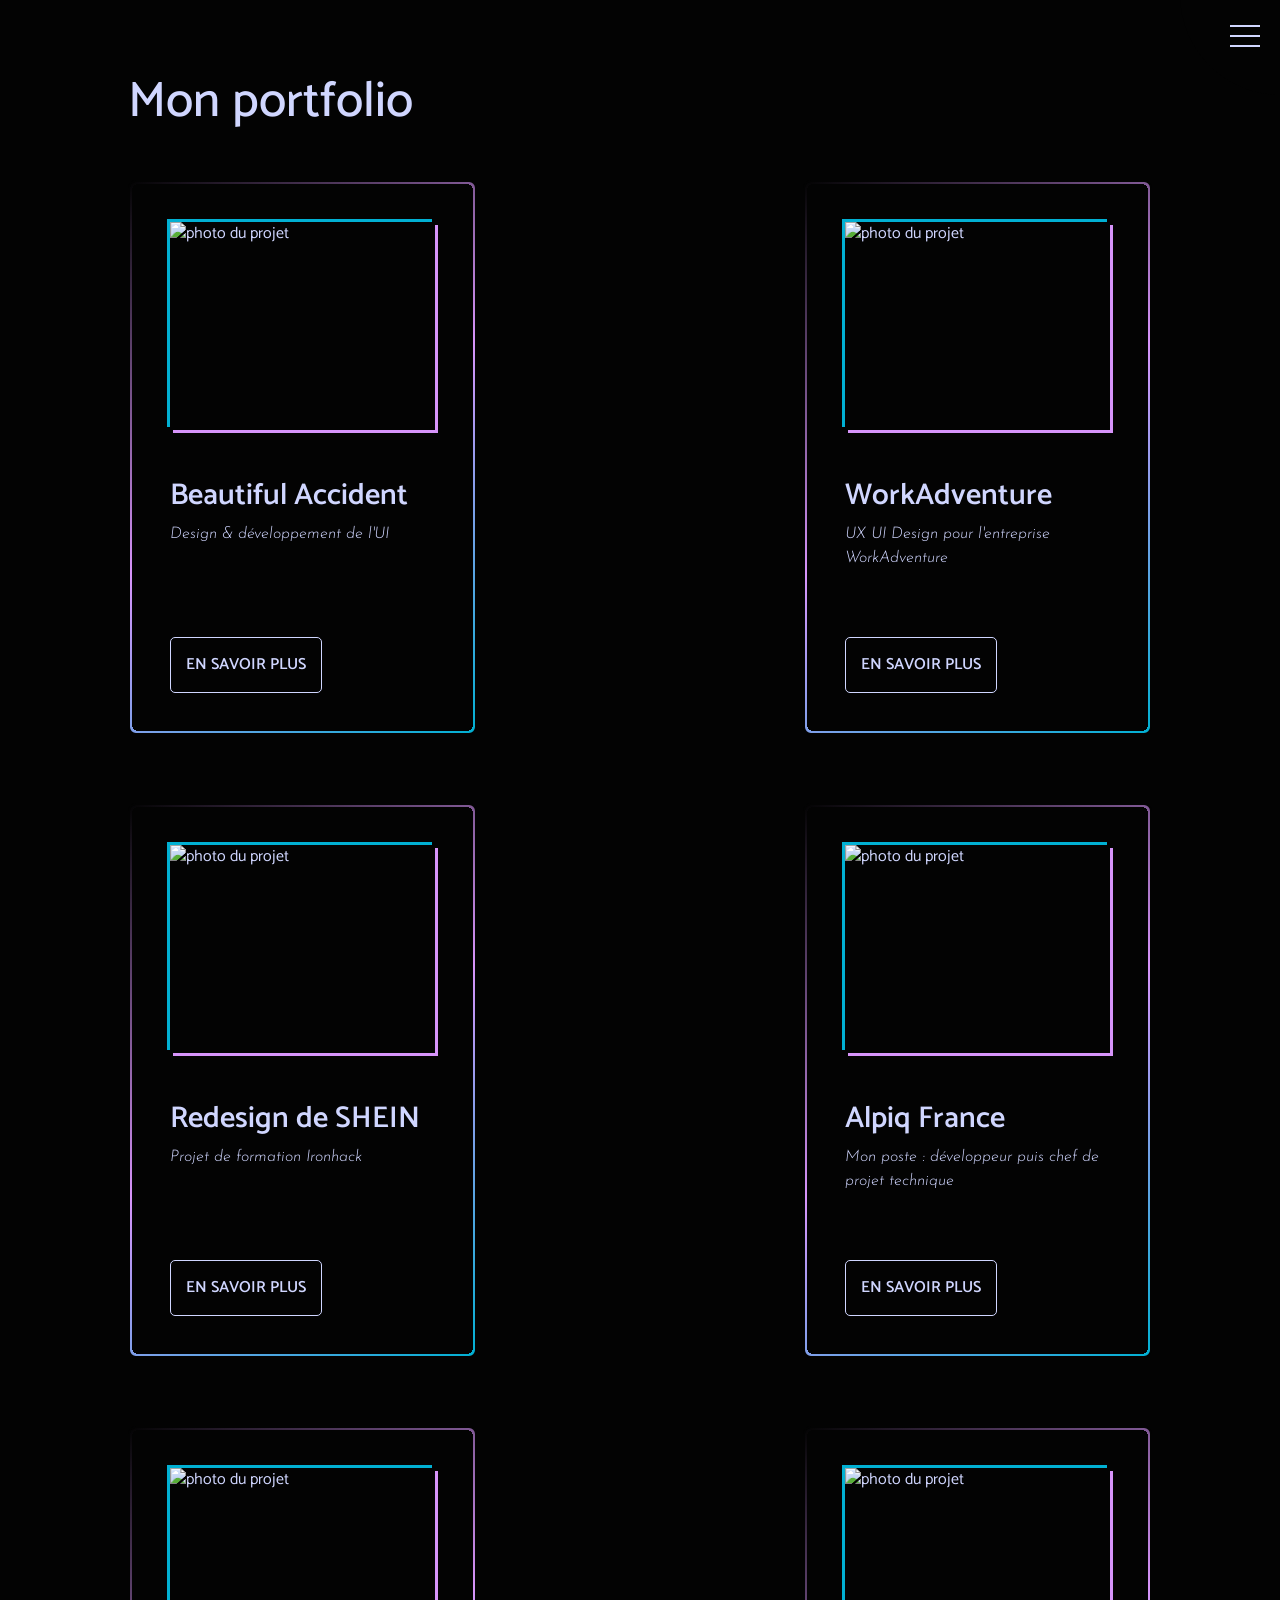
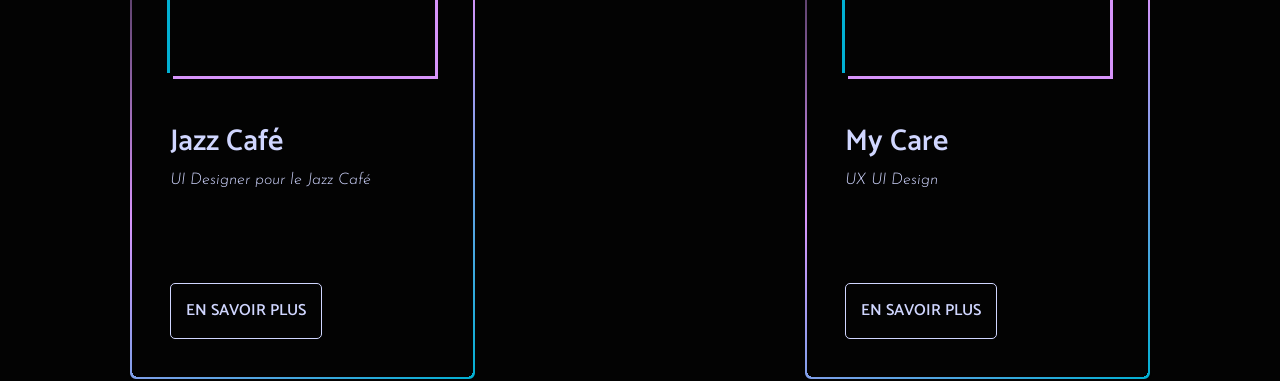
==== projets/index.html @ 6ce40b97 "Update head & logo & reorder projects" ====
<!DOCTYPE html><html><head><meta charset="utf-8">
<meta name="viewport" content="width=device-width, initial-scale=1, shrink-to-fit=no, user-scalable=no">
<title>Pauline LAM UXUI Engineer - Portfolio</title>
<meta name="description" content="Portfolio de Pauline LAM, UXUI Engineer">
<link rel="stylesheet" href="https://cdn.jsdelivr.net/npm/vue-slick-carousel@1.0.6/dist/vue-slick-carousel-theme.min.css">
<link rel="icon" href="/Logo.png" type="image/x-icon">
<script src="https://cdn.jsdelivr.net/npm/vue-slick-carousel@1.0/dist/vue-slick-carousel.umd.min.js"></script>
<link rel="preload" as="fetch" crossorigin="anonymous" href="/projets/_payload.json">
<style>@charset "UTF-8";/*!
 * Bootstrap  v5.3.2 (https://getbootstrap.com/)
 * Copyright 2011-2023 The Bootstrap Authors
 * Licensed under MIT (https://github.com/twbs/bootstrap/blob/main/LICENSE)
 */:root,[data-bs-theme=light]{--bs-blue:#0d6efd;--bs-indigo:#6610f2;--bs-purple:#6f42c1;--bs-pink:#d63384;--bs-red:#dc3545;--bs-orange:#fd7e14;--bs-yellow:#ffc107;--bs-green:#198754;--bs-teal:#20c997;--bs-cyan:#0dcaf0;--bs-black:#000;--bs-white:#fff;--bs-gray:#6c757d;--bs-gray-dark:#343a40;--bs-gray-100:#f8f9fa;--bs-gray-200:#e9ecef;--bs-gray-300:#dee2e6;--bs-gray-400:#ced4da;--bs-gray-500:#adb5bd;--bs-gray-600:#6c757d;--bs-gray-700:#495057;--bs-gray-800:#343a40;--bs-gray-900:#212529;--bs-primary:#0d6efd;--bs-secondary:#6c757d;--bs-success:#198754;--bs-info:#0dcaf0;--bs-warning:#ffc107;--bs-danger:#dc3545;--bs-light:#f8f9fa;--bs-dark:#212529;--bs-primary-rgb:13,110,253;--bs-secondary-rgb:108,117,125;--bs-success-rgb:25,135,84;--bs-info-rgb:13,202,240;--bs-warning-rgb:255,193,7;--bs-danger-rgb:220,53,69;--bs-light-rgb:248,249,250;--bs-dark-rgb:33,37,41;--bs-primary-text-emphasis:#052c65;--bs-secondary-text-emphasis:#2b2f32;--bs-success-text-emphasis:#0a3622;--bs-info-text-emphasis:#055160;--bs-warning-text-emphasis:#664d03;--bs-danger-text-emphasis:#58151c;--bs-light-text-emphasis:#495057;--bs-dark-text-emphasis:#495057;--bs-primary-bg-subtle:#cfe2ff;--bs-secondary-bg-subtle:#e2e3e5;--bs-success-bg-subtle:#d1e7dd;--bs-info-bg-subtle:#cff4fc;--bs-warning-bg-subtle:#fff3cd;--bs-danger-bg-subtle:#f8d7da;--bs-light-bg-subtle:#fcfcfd;--bs-dark-bg-subtle:#ced4da;--bs-primary-border-subtle:#9ec5fe;--bs-secondary-border-subtle:#c4c8cb;--bs-success-border-subtle:#a3cfbb;--bs-info-border-subtle:#9eeaf9;--bs-warning-border-subtle:#ffe69c;--bs-danger-border-subtle:#f1aeb5;--bs-light-border-subtle:#e9ecef;--bs-dark-border-subtle:#adb5bd;--bs-white-rgb:255,255,255;--bs-black-rgb:0,0,0;--bs-font-sans-serif:system-ui,-apple-system,"Segoe UI",Roboto,"Helvetica Neue","Noto Sans","Liberation Sans",Arial,sans-serif,"Apple Color Emoji","Segoe UI Emoji","Segoe UI Symbol","Noto Color Emoji";--bs-font-monospace:SFMono-Regular,Menlo,Monaco,Consolas,"Liberation Mono","Courier New",monospace;--bs-gradient:linear-gradient(180deg,hsla(0,0%,100%,.15),hsla(0,0%,100%,0));--bs-body-font-family:var(--bs-font-sans-serif);--bs-body-font-size:1rem;--bs-body-font-weight:400;--bs-body-line-height:1.5;--bs-body-color:#212529;--bs-body-color-rgb:33,37,41;--bs-body-bg:#fff;--bs-body-bg-rgb:255,255,255;--bs-emphasis-color:#000;--bs-emphasis-color-rgb:0,0,0;--bs-secondary-color:rgba(33,37,41,.75);--bs-secondary-color-rgb:33,37,41;--bs-secondary-bg:#e9ecef;--bs-secondary-bg-rgb:233,236,239;--bs-tertiary-color:rgba(33,37,41,.5);--bs-tertiary-color-rgb:33,37,41;--bs-tertiary-bg:#f8f9fa;--bs-tertiary-bg-rgb:248,249,250;--bs-heading-color:inherit;--bs-link-color:#0d6efd;--bs-link-color-rgb:13,110,253;--bs-link-decoration:underline;--bs-link-hover-color:#0a58ca;--bs-link-hover-color-rgb:10,88,202;--bs-code-color:#d63384;--bs-highlight-color:#212529;--bs-highlight-bg:#fff3cd;--bs-border-width:1px;--bs-border-style:solid;--bs-border-color:#dee2e6;--bs-border-color-translucent:rgba(0,0,0,.175);--bs-border-radius:0.375rem;--bs-border-radius-sm:0.25rem;--bs-border-radius-lg:0.5rem;--bs-border-radius-xl:1rem;--bs-border-radius-xxl:2rem;--bs-border-radius-2xl:var(--bs-border-radius-xxl);--bs-border-radius-pill:50rem;--bs-box-shadow:0 0.5rem 1rem rgba(0,0,0,.15);--bs-box-shadow-sm:0 0.125rem 0.25rem rgba(0,0,0,.075);--bs-box-shadow-lg:0 1rem 3rem rgba(0,0,0,.175);--bs-box-shadow-inset:inset 0 1px 2px rgba(0,0,0,.075);--bs-focus-ring-width:0.25rem;--bs-focus-ring-opacity:0.25;--bs-focus-ring-color:rgba(13,110,253,.25);--bs-form-valid-color:#198754;--bs-form-valid-border-color:#198754;--bs-form-invalid-color:#dc3545;--bs-form-invalid-border-color:#dc3545}[data-bs-theme=dark]{color-scheme:dark;--bs-body-color:#dee2e6;--bs-body-color-rgb:222,226,230;--bs-body-bg:#212529;--bs-body-bg-rgb:33,37,41;--bs-emphasis-color:#fff;--bs-emphasis-color-rgb:255,255,255;--bs-secondary-color:rgba(222,226,230,.75);--bs-secondary-color-rgb:222,226,230;--bs-secondary-bg:#343a40;--bs-secondary-bg-rgb:52,58,64;--bs-tertiary-color:rgba(222,226,230,.5);--bs-tertiary-color-rgb:222,226,230;--bs-tertiary-bg:#2b3035;--bs-tertiary-bg-rgb:43,48,53;--bs-primary-text-emphasis:#6ea8fe;--bs-secondary-text-emphasis:#a7acb1;--bs-success-text-emphasis:#75b798;--bs-info-text-emphasis:#6edff6;--bs-warning-text-emphasis:#ffda6a;--bs-danger-text-emphasis:#ea868f;--bs-light-text-emphasis:#f8f9fa;--bs-dark-text-emphasis:#dee2e6;--bs-primary-bg-subtle:#031633;--bs-secondary-bg-subtle:#161719;--bs-success-bg-subtle:#051b11;--bs-info-bg-subtle:#032830;--bs-warning-bg-subtle:#332701;--bs-danger-bg-subtle:#2c0b0e;--bs-light-bg-subtle:#343a40;--bs-dark-bg-subtle:#1a1d20;--bs-primary-border-subtle:#084298;--bs-secondary-border-subtle:#41464b;--bs-success-border-subtle:#0f5132;--bs-info-border-subtle:#087990;--bs-warning-border-subtle:#997404;--bs-danger-border-subtle:#842029;--bs-light-border-subtle:#495057;--bs-dark-border-subtle:#343a40;--bs-heading-color:inherit;--bs-link-color:#6ea8fe;--bs-link-hover-color:#8bb9fe;--bs-link-color-rgb:110,168,254;--bs-link-hover-color-rgb:139,185,254;--bs-code-color:#e685b5;--bs-highlight-color:#dee2e6;--bs-highlight-bg:#664d03;--bs-border-color:#495057;--bs-border-color-translucent:hsla(0,0%,100%,.15);--bs-form-valid-color:#75b798;--bs-form-valid-border-color:#75b798;--bs-form-invalid-color:#ea868f;--bs-form-invalid-border-color:#ea868f}*,:after,:before{box-sizing:border-box}@media (prefers-reduced-motion:no-preference){:root{scroll-behavior:smooth}}body{background-color:var(--bs-body-bg);color:var(--bs-body-color);font-family:var(--bs-body-font-family);font-size:var(--bs-body-font-size);font-weight:var(--bs-body-font-weight);line-height:var(--bs-body-line-height);margin:0;text-align:var(--bs-body-text-align);-webkit-text-size-adjust:100%;-webkit-tap-highlight-color:transparent}hr{border:0;border-top:var(--bs-border-width) solid;color:inherit;margin:1rem 0;opacity:.25}.h1,.h2,.h3,.h4,.h5,.h6,h1,h2,h3,h4,h5,h6{color:var(--bs-heading-color);font-weight:500;line-height:1.2;margin-bottom:.5rem;margin-top:0}.h1,h1{font-size:calc(1.375rem + 1.5vw)}@media (min-width:1200px){.h1,h1{font-size:2.5rem}}.h2,h2{font-size:calc(1.325rem + .9vw)}@media (min-width:1200px){.h2,h2{font-size:2rem}}.h3,h3{font-size:calc(1.3rem + .6vw)}@media (min-width:1200px){.h3,h3{font-size:1.75rem}}.h4,h4{font-size:calc(1.275rem + .3vw)}@media (min-width:1200px){.h4,h4{font-size:1.5rem}}.h5,h5{font-size:1.25rem}.h6,h6{font-size:1rem}p{margin-bottom:1rem;margin-top:0}abbr[title]{cursor:help;-webkit-text-decoration:underline dotted;text-decoration:underline dotted;-webkit-text-decoration-skip-ink:none;text-decoration-skip-ink:none}address{font-style:normal;line-height:inherit;margin-bottom:1rem}ol,ul{padding-left:2rem}dl,ol,ul{margin-bottom:1rem;margin-top:0}ol ol,ol ul,ul ol,ul ul{margin-bottom:0}dt{font-weight:700}dd{margin-bottom:.5rem;margin-left:0}blockquote{margin:0 0 1rem}b,strong{font-weight:bolder}.small,small{font-size:.875em}.mark,mark{background-color:var(--bs-highlight-bg);color:var(--bs-highlight-color);padding:.1875em}sub,sup{font-size:.75em;line-height:0;position:relative;vertical-align:baseline}sub{bottom:-.25em}sup{top:-.5em}a{color:rgba(var(--bs-link-color-rgb),var(--bs-link-opacity,1));text-decoration:underline}a:hover{--bs-link-color-rgb:var(--bs-link-hover-color-rgb)}a:not([href]):not([class]),a:not([href]):not([class]):hover{color:inherit;text-decoration:none}code,kbd,pre,samp{font-family:var(--bs-font-monospace);font-size:1em}pre{display:block;font-size:.875em;margin-bottom:1rem;margin-top:0;overflow:auto}pre code{color:inherit;font-size:inherit;word-break:normal}code{color:var(--bs-code-color);font-size:.875em;word-wrap:break-word}a>code{color:inherit}kbd{background-color:var(--bs-body-color);border-radius:.25rem;color:var(--bs-body-bg);font-size:.875em;padding:.1875rem .375rem}kbd kbd{font-size:1em;padding:0}figure{margin:0 0 1rem}img,svg{vertical-align:middle}table{border-collapse:collapse;caption-side:bottom}caption{color:var(--bs-secondary-color);padding-bottom:.5rem;padding-top:.5rem;text-align:left}th{text-align:inherit;text-align:-webkit-match-parent}tbody,td,tfoot,th,thead,tr{border:0 solid;border-color:inherit}label{display:inline-block}button{border-radius:0}button:focus:not(:focus-visible){outline:0}button,input,optgroup,select,textarea{font-family:inherit;font-size:inherit;line-height:inherit;margin:0}button,select{text-transform:none}[role=button]{cursor:pointer}select{word-wrap:normal}select:disabled{opacity:1}[list]:not([type=date]):not([type=datetime-local]):not([type=month]):not([type=week]):not([type=time])::-webkit-calendar-picker-indicator{display:none!important}[type=button],[type=reset],[type=submit],button{-webkit-appearance:button}[type=button]:not(:disabled),[type=reset]:not(:disabled),[type=submit]:not(:disabled),button:not(:disabled){cursor:pointer}::-moz-focus-inner{border-style:none;padding:0}textarea{resize:vertical}fieldset{border:0;margin:0;min-width:0;padding:0}legend{float:left;font-size:calc(1.275rem + .3vw);line-height:inherit;margin-bottom:.5rem;padding:0;width:100%}@media (min-width:1200px){legend{font-size:1.5rem}}legend+*{clear:left}::-webkit-datetime-edit-day-field,::-webkit-datetime-edit-fields-wrapper,::-webkit-datetime-edit-hour-field,::-webkit-datetime-edit-minute,::-webkit-datetime-edit-month-field,::-webkit-datetime-edit-text,::-webkit-datetime-edit-year-field{padding:0}::-webkit-inner-spin-button{height:auto}[type=search]{-webkit-appearance:textfield;outline-offset:-2px}::-webkit-search-decoration{-webkit-appearance:none}::-webkit-color-swatch-wrapper{padding:0}::file-selector-button{-webkit-appearance:button;font:inherit}output{display:inline-block}iframe{border:0}summary{cursor:pointer;display:list-item}progress{vertical-align:baseline}[hidden]{display:none!important}.lead{font-size:1.25rem;font-weight:300}.display-1{font-size:calc(1.625rem + 4.5vw);font-weight:300;line-height:1.2}@media (min-width:1200px){.display-1{font-size:5rem}}.display-2{font-size:calc(1.575rem + 3.9vw);font-weight:300;line-height:1.2}@media (min-width:1200px){.display-2{font-size:4.5rem}}.display-3{font-size:calc(1.525rem + 3.3vw);font-weight:300;line-height:1.2}@media (min-width:1200px){.display-3{font-size:4rem}}.display-4{font-size:calc(1.475rem + 2.7vw);font-weight:300;line-height:1.2}@media (min-width:1200px){.display-4{font-size:3.5rem}}.display-5{font-size:calc(1.425rem + 2.1vw);font-weight:300;line-height:1.2}@media (min-width:1200px){.display-5{font-size:3rem}}.display-6{font-size:calc(1.375rem + 1.5vw);font-weight:300;line-height:1.2}@media (min-width:1200px){.display-6{font-size:2.5rem}}.list-inline,.list-unstyled{list-style:none;padding-left:0}.list-inline-item{display:inline-block}.list-inline-item:not(:last-child){margin-right:.5rem}.initialism{font-size:.875em;text-transform:uppercase}.blockquote{font-size:1.25rem;margin-bottom:1rem}.blockquote>:last-child{margin-bottom:0}.blockquote-footer{color:#6c757d;font-size:.875em;margin-bottom:1rem;margin-top:-1rem}.blockquote-footer:before{content:"— "}.img-fluid,.img-thumbnail{height:auto;max-width:100%}.img-thumbnail{background-color:var(--bs-body-bg);border:var(--bs-border-width) solid var(--bs-border-color);border-radius:var(--bs-border-radius);padding:.25rem}.figure{display:inline-block}.figure-img{line-height:1;margin-bottom:.5rem}.figure-caption{color:var(--bs-secondary-color);font-size:.875em}.container,.container-fluid,.container-lg,.container-md,.container-sm,.container-xl,.container-xxl{--bs-gutter-x:1.5rem;--bs-gutter-y:0;margin-left:auto;margin-right:auto;padding-left:calc(var(--bs-gutter-x)*.5);padding-right:calc(var(--bs-gutter-x)*.5);width:100%}@media (min-width:576px){.container,.container-sm{max-width:540px}}@media (min-width:768px){.container,.container-md,.container-sm{max-width:720px}}@media (min-width:992px){.container,.container-lg,.container-md,.container-sm{max-width:960px}}@media (min-width:1200px){.container,.container-lg,.container-md,.container-sm,.container-xl{max-width:1140px}}@media (min-width:1400px){.container,.container-lg,.container-md,.container-sm,.container-xl,.container-xxl{max-width:1320px}}:root{--bs-breakpoint-xs:0;--bs-breakpoint-sm:576px;--bs-breakpoint-md:768px;--bs-breakpoint-lg:992px;--bs-breakpoint-xl:1200px;--bs-breakpoint-xxl:1400px}.row{--bs-gutter-x:1.5rem;--bs-gutter-y:0;display:flex;flex-wrap:wrap;margin-left:calc(var(--bs-gutter-x)*-.5);margin-right:calc(var(--bs-gutter-x)*-.5);margin-top:calc(var(--bs-gutter-y)*-1)}.row>*{flex-shrink:0;margin-top:var(--bs-gutter-y);max-width:100%;padding-left:calc(var(--bs-gutter-x)*.5);padding-right:calc(var(--bs-gutter-x)*.5);width:100%}.col{flex:1 0 0%}.row-cols-auto>*{flex:0 0 auto;width:auto}.row-cols-1>*{flex:0 0 auto;width:100%}.row-cols-2>*{flex:0 0 auto;width:50%}.row-cols-3>*{flex:0 0 auto;width:33.33333333%}.row-cols-4>*{flex:0 0 auto;width:25%}.row-cols-5>*{flex:0 0 auto;width:20%}.row-cols-6>*{flex:0 0 auto;width:16.66666667%}.col-auto{flex:0 0 auto;width:auto}.col-1{flex:0 0 auto;width:8.33333333%}.col-2{flex:0 0 auto;width:16.66666667%}.col-3{flex:0 0 auto;width:25%}.col-4{flex:0 0 auto;width:33.33333333%}.col-5{flex:0 0 auto;width:41.66666667%}.col-6{flex:0 0 auto;width:50%}.col-7{flex:0 0 auto;width:58.33333333%}.col-8{flex:0 0 auto;width:66.66666667%}.col-9{flex:0 0 auto;width:75%}.col-10{flex:0 0 auto;width:83.33333333%}.col-11{flex:0 0 auto;width:91.66666667%}.col-12{flex:0 0 auto;width:100%}.offset-1{margin-left:8.33333333%}.offset-2{margin-left:16.66666667%}.offset-3{margin-left:25%}.offset-4{margin-left:33.33333333%}.offset-5{margin-left:41.66666667%}.offset-6{margin-left:50%}.offset-7{margin-left:58.33333333%}.offset-8{margin-left:66.66666667%}.offset-9{margin-left:75%}.offset-10{margin-left:83.33333333%}.offset-11{margin-left:91.66666667%}.g-0,.gx-0{--bs-gutter-x:0}.g-0,.gy-0{--bs-gutter-y:0}.g-1,.gx-1{--bs-gutter-x:0.25rem}.g-1,.gy-1{--bs-gutter-y:0.25rem}.g-2,.gx-2{--bs-gutter-x:0.5rem}.g-2,.gy-2{--bs-gutter-y:0.5rem}.g-3,.gx-3{--bs-gutter-x:1rem}.g-3,.gy-3{--bs-gutter-y:1rem}.g-4,.gx-4{--bs-gutter-x:1.5rem}.g-4,.gy-4{--bs-gutter-y:1.5rem}.g-5,.gx-5{--bs-gutter-x:3rem}.g-5,.gy-5{--bs-gutter-y:3rem}@media (min-width:576px){.col-sm{flex:1 0 0%}.row-cols-sm-auto>*{flex:0 0 auto;width:auto}.row-cols-sm-1>*{flex:0 0 auto;width:100%}.row-cols-sm-2>*{flex:0 0 auto;width:50%}.row-cols-sm-3>*{flex:0 0 auto;width:33.33333333%}.row-cols-sm-4>*{flex:0 0 auto;width:25%}.row-cols-sm-5>*{flex:0 0 auto;width:20%}.row-cols-sm-6>*{flex:0 0 auto;width:16.66666667%}.col-sm-auto{flex:0 0 auto;width:auto}.col-sm-1{flex:0 0 auto;width:8.33333333%}.col-sm-2{flex:0 0 auto;width:16.66666667%}.col-sm-3{flex:0 0 auto;width:25%}.col-sm-4{flex:0 0 auto;width:33.33333333%}.col-sm-5{flex:0 0 auto;width:41.66666667%}.col-sm-6{flex:0 0 auto;width:50%}.col-sm-7{flex:0 0 auto;width:58.33333333%}.col-sm-8{flex:0 0 auto;width:66.66666667%}.col-sm-9{flex:0 0 auto;width:75%}.col-sm-10{flex:0 0 auto;width:83.33333333%}.col-sm-11{flex:0 0 auto;width:91.66666667%}.col-sm-12{flex:0 0 auto;width:100%}.offset-sm-0{margin-left:0}.offset-sm-1{margin-left:8.33333333%}.offset-sm-2{margin-left:16.66666667%}.offset-sm-3{margin-left:25%}.offset-sm-4{margin-left:33.33333333%}.offset-sm-5{margin-left:41.66666667%}.offset-sm-6{margin-left:50%}.offset-sm-7{margin-left:58.33333333%}.offset-sm-8{margin-left:66.66666667%}.offset-sm-9{margin-left:75%}.offset-sm-10{margin-left:83.33333333%}.offset-sm-11{margin-left:91.66666667%}.g-sm-0,.gx-sm-0{--bs-gutter-x:0}.g-sm-0,.gy-sm-0{--bs-gutter-y:0}.g-sm-1,.gx-sm-1{--bs-gutter-x:0.25rem}.g-sm-1,.gy-sm-1{--bs-gutter-y:0.25rem}.g-sm-2,.gx-sm-2{--bs-gutter-x:0.5rem}.g-sm-2,.gy-sm-2{--bs-gutter-y:0.5rem}.g-sm-3,.gx-sm-3{--bs-gutter-x:1rem}.g-sm-3,.gy-sm-3{--bs-gutter-y:1rem}.g-sm-4,.gx-sm-4{--bs-gutter-x:1.5rem}.g-sm-4,.gy-sm-4{--bs-gutter-y:1.5rem}.g-sm-5,.gx-sm-5{--bs-gutter-x:3rem}.g-sm-5,.gy-sm-5{--bs-gutter-y:3rem}}@media (min-width:768px){.col-md{flex:1 0 0%}.row-cols-md-auto>*{flex:0 0 auto;width:auto}.row-cols-md-1>*{flex:0 0 auto;width:100%}.row-cols-md-2>*{flex:0 0 auto;width:50%}.row-cols-md-3>*{flex:0 0 auto;width:33.33333333%}.row-cols-md-4>*{flex:0 0 auto;width:25%}.row-cols-md-5>*{flex:0 0 auto;width:20%}.row-cols-md-6>*{flex:0 0 auto;width:16.66666667%}.col-md-auto{flex:0 0 auto;width:auto}.col-md-1{flex:0 0 auto;width:8.33333333%}.col-md-2{flex:0 0 auto;width:16.66666667%}.col-md-3{flex:0 0 auto;width:25%}.col-md-4{flex:0 0 auto;width:33.33333333%}.col-md-5{flex:0 0 auto;width:41.66666667%}.col-md-6{flex:0 0 auto;width:50%}.col-md-7{flex:0 0 auto;width:58.33333333%}.col-md-8{flex:0 0 auto;width:66.66666667%}.col-md-9{flex:0 0 auto;width:75%}.col-md-10{flex:0 0 auto;width:83.33333333%}.col-md-11{flex:0 0 auto;width:91.66666667%}.col-md-12{flex:0 0 auto;width:100%}.offset-md-0{margin-left:0}.offset-md-1{margin-left:8.33333333%}.offset-md-2{margin-left:16.66666667%}.offset-md-3{margin-left:25%}.offset-md-4{margin-left:33.33333333%}.offset-md-5{margin-left:41.66666667%}.offset-md-6{margin-left:50%}.offset-md-7{margin-left:58.33333333%}.offset-md-8{margin-left:66.66666667%}.offset-md-9{margin-left:75%}.offset-md-10{margin-left:83.33333333%}.offset-md-11{margin-left:91.66666667%}.g-md-0,.gx-md-0{--bs-gutter-x:0}.g-md-0,.gy-md-0{--bs-gutter-y:0}.g-md-1,.gx-md-1{--bs-gutter-x:0.25rem}.g-md-1,.gy-md-1{--bs-gutter-y:0.25rem}.g-md-2,.gx-md-2{--bs-gutter-x:0.5rem}.g-md-2,.gy-md-2{--bs-gutter-y:0.5rem}.g-md-3,.gx-md-3{--bs-gutter-x:1rem}.g-md-3,.gy-md-3{--bs-gutter-y:1rem}.g-md-4,.gx-md-4{--bs-gutter-x:1.5rem}.g-md-4,.gy-md-4{--bs-gutter-y:1.5rem}.g-md-5,.gx-md-5{--bs-gutter-x:3rem}.g-md-5,.gy-md-5{--bs-gutter-y:3rem}}@media (min-width:992px){.col-lg{flex:1 0 0%}.row-cols-lg-auto>*{flex:0 0 auto;width:auto}.row-cols-lg-1>*{flex:0 0 auto;width:100%}.row-cols-lg-2>*{flex:0 0 auto;width:50%}.row-cols-lg-3>*{flex:0 0 auto;width:33.33333333%}.row-cols-lg-4>*{flex:0 0 auto;width:25%}.row-cols-lg-5>*{flex:0 0 auto;width:20%}.row-cols-lg-6>*{flex:0 0 auto;width:16.66666667%}.col-lg-auto{flex:0 0 auto;width:auto}.col-lg-1{flex:0 0 auto;width:8.33333333%}.col-lg-2{flex:0 0 auto;width:16.66666667%}.col-lg-3{flex:0 0 auto;width:25%}.col-lg-4{flex:0 0 auto;width:33.33333333%}.col-lg-5{flex:0 0 auto;width:41.66666667%}.col-lg-6{flex:0 0 auto;width:50%}.col-lg-7{flex:0 0 auto;width:58.33333333%}.col-lg-8{flex:0 0 auto;width:66.66666667%}.col-lg-9{flex:0 0 auto;width:75%}.col-lg-10{flex:0 0 auto;width:83.33333333%}.col-lg-11{flex:0 0 auto;width:91.66666667%}.col-lg-12{flex:0 0 auto;width:100%}.offset-lg-0{margin-left:0}.offset-lg-1{margin-left:8.33333333%}.offset-lg-2{margin-left:16.66666667%}.offset-lg-3{margin-left:25%}.offset-lg-4{margin-left:33.33333333%}.offset-lg-5{margin-left:41.66666667%}.offset-lg-6{margin-left:50%}.offset-lg-7{margin-left:58.33333333%}.offset-lg-8{margin-left:66.66666667%}.offset-lg-9{margin-left:75%}.offset-lg-10{margin-left:83.33333333%}.offset-lg-11{margin-left:91.66666667%}.g-lg-0,.gx-lg-0{--bs-gutter-x:0}.g-lg-0,.gy-lg-0{--bs-gutter-y:0}.g-lg-1,.gx-lg-1{--bs-gutter-x:0.25rem}.g-lg-1,.gy-lg-1{--bs-gutter-y:0.25rem}.g-lg-2,.gx-lg-2{--bs-gutter-x:0.5rem}.g-lg-2,.gy-lg-2{--bs-gutter-y:0.5rem}.g-lg-3,.gx-lg-3{--bs-gutter-x:1rem}.g-lg-3,.gy-lg-3{--bs-gutter-y:1rem}.g-lg-4,.gx-lg-4{--bs-gutter-x:1.5rem}.g-lg-4,.gy-lg-4{--bs-gutter-y:1.5rem}.g-lg-5,.gx-lg-5{--bs-gutter-x:3rem}.g-lg-5,.gy-lg-5{--bs-gutter-y:3rem}}@media (min-width:1200px){.col-xl{flex:1 0 0%}.row-cols-xl-auto>*{flex:0 0 auto;width:auto}.row-cols-xl-1>*{flex:0 0 auto;width:100%}.row-cols-xl-2>*{flex:0 0 auto;width:50%}.row-cols-xl-3>*{flex:0 0 auto;width:33.33333333%}.row-cols-xl-4>*{flex:0 0 auto;width:25%}.row-cols-xl-5>*{flex:0 0 auto;width:20%}.row-cols-xl-6>*{flex:0 0 auto;width:16.66666667%}.col-xl-auto{flex:0 0 auto;width:auto}.col-xl-1{flex:0 0 auto;width:8.33333333%}.col-xl-2{flex:0 0 auto;width:16.66666667%}.col-xl-3{flex:0 0 auto;width:25%}.col-xl-4{flex:0 0 auto;width:33.33333333%}.col-xl-5{flex:0 0 auto;width:41.66666667%}.col-xl-6{flex:0 0 auto;width:50%}.col-xl-7{flex:0 0 auto;width:58.33333333%}.col-xl-8{flex:0 0 auto;width:66.66666667%}.col-xl-9{flex:0 0 auto;width:75%}.col-xl-10{flex:0 0 auto;width:83.33333333%}.col-xl-11{flex:0 0 auto;width:91.66666667%}.col-xl-12{flex:0 0 auto;width:100%}.offset-xl-0{margin-left:0}.offset-xl-1{margin-left:8.33333333%}.offset-xl-2{margin-left:16.66666667%}.offset-xl-3{margin-left:25%}.offset-xl-4{margin-left:33.33333333%}.offset-xl-5{margin-left:41.66666667%}.offset-xl-6{margin-left:50%}.offset-xl-7{margin-left:58.33333333%}.offset-xl-8{margin-left:66.66666667%}.offset-xl-9{margin-left:75%}.offset-xl-10{margin-left:83.33333333%}.offset-xl-11{margin-left:91.66666667%}.g-xl-0,.gx-xl-0{--bs-gutter-x:0}.g-xl-0,.gy-xl-0{--bs-gutter-y:0}.g-xl-1,.gx-xl-1{--bs-gutter-x:0.25rem}.g-xl-1,.gy-xl-1{--bs-gutter-y:0.25rem}.g-xl-2,.gx-xl-2{--bs-gutter-x:0.5rem}.g-xl-2,.gy-xl-2{--bs-gutter-y:0.5rem}.g-xl-3,.gx-xl-3{--bs-gutter-x:1rem}.g-xl-3,.gy-xl-3{--bs-gutter-y:1rem}.g-xl-4,.gx-xl-4{--bs-gutter-x:1.5rem}.g-xl-4,.gy-xl-4{--bs-gutter-y:1.5rem}.g-xl-5,.gx-xl-5{--bs-gutter-x:3rem}.g-xl-5,.gy-xl-5{--bs-gutter-y:3rem}}@media (min-width:1400px){.col-xxl{flex:1 0 0%}.row-cols-xxl-auto>*{flex:0 0 auto;width:auto}.row-cols-xxl-1>*{flex:0 0 auto;width:100%}.row-cols-xxl-2>*{flex:0 0 auto;width:50%}.row-cols-xxl-3>*{flex:0 0 auto;width:33.33333333%}.row-cols-xxl-4>*{flex:0 0 auto;width:25%}.row-cols-xxl-5>*{flex:0 0 auto;width:20%}.row-cols-xxl-6>*{flex:0 0 auto;width:16.66666667%}.col-xxl-auto{flex:0 0 auto;width:auto}.col-xxl-1{flex:0 0 auto;width:8.33333333%}.col-xxl-2{flex:0 0 auto;width:16.66666667%}.col-xxl-3{flex:0 0 auto;width:25%}.col-xxl-4{flex:0 0 auto;width:33.33333333%}.col-xxl-5{flex:0 0 auto;width:41.66666667%}.col-xxl-6{flex:0 0 auto;width:50%}.col-xxl-7{flex:0 0 auto;width:58.33333333%}.col-xxl-8{flex:0 0 auto;width:66.66666667%}.col-xxl-9{flex:0 0 auto;width:75%}.col-xxl-10{flex:0 0 auto;width:83.33333333%}.col-xxl-11{flex:0 0 auto;width:91.66666667%}.col-xxl-12{flex:0 0 auto;width:100%}.offset-xxl-0{margin-left:0}.offset-xxl-1{margin-left:8.33333333%}.offset-xxl-2{margin-left:16.66666667%}.offset-xxl-3{margin-left:25%}.offset-xxl-4{margin-left:33.33333333%}.offset-xxl-5{margin-left:41.66666667%}.offset-xxl-6{margin-left:50%}.offset-xxl-7{margin-left:58.33333333%}.offset-xxl-8{margin-left:66.66666667%}.offset-xxl-9{margin-left:75%}.offset-xxl-10{margin-left:83.33333333%}.offset-xxl-11{margin-left:91.66666667%}.g-xxl-0,.gx-xxl-0{--bs-gutter-x:0}.g-xxl-0,.gy-xxl-0{--bs-gutter-y:0}.g-xxl-1,.gx-xxl-1{--bs-gutter-x:0.25rem}.g-xxl-1,.gy-xxl-1{--bs-gutter-y:0.25rem}.g-xxl-2,.gx-xxl-2{--bs-gutter-x:0.5rem}.g-xxl-2,.gy-xxl-2{--bs-gutter-y:0.5rem}.g-xxl-3,.gx-xxl-3{--bs-gutter-x:1rem}.g-xxl-3,.gy-xxl-3{--bs-gutter-y:1rem}.g-xxl-4,.gx-xxl-4{--bs-gutter-x:1.5rem}.g-xxl-4,.gy-xxl-4{--bs-gutter-y:1.5rem}.g-xxl-5,.gx-xxl-5{--bs-gutter-x:3rem}.g-xxl-5,.gy-xxl-5{--bs-gutter-y:3rem}}.table{--bs-table-color-type:initial;--bs-table-bg-type:initial;--bs-table-color-state:initial;--bs-table-bg-state:initial;--bs-table-color:var(--bs-emphasis-color);--bs-table-bg:var(--bs-body-bg);--bs-table-border-color:var(--bs-border-color);--bs-table-accent-bg:transparent;--bs-table-striped-color:var(--bs-emphasis-color);--bs-table-striped-bg:rgba(var(--bs-emphasis-color-rgb),0.05);--bs-table-active-color:var(--bs-emphasis-color);--bs-table-active-bg:rgba(var(--bs-emphasis-color-rgb),0.1);--bs-table-hover-color:var(--bs-emphasis-color);--bs-table-hover-bg:rgba(var(--bs-emphasis-color-rgb),0.075);border-color:var(--bs-table-border-color);margin-bottom:1rem;vertical-align:top;width:100%}.table>:not(caption)>*>*{background-color:var(--bs-table-bg);border-bottom-width:var(--bs-border-width);box-shadow:inset 0 0 0 9999px var(--bs-table-bg-state,var(--bs-table-bg-type,var(--bs-table-accent-bg)));color:var(--bs-table-color-state,var(--bs-table-color-type,var(--bs-table-color)));padding:.5rem}.table>tbody{vertical-align:inherit}.table>thead{vertical-align:bottom}.table-group-divider{border-top:calc(var(--bs-border-width)*2) solid}.caption-top{caption-side:top}.table-sm>:not(caption)>*>*{padding:.25rem}.table-bordered>:not(caption)>*{border-width:var(--bs-border-width) 0}.table-bordered>:not(caption)>*>*{border-width:0 var(--bs-border-width)}.table-borderless>:not(caption)>*>*{border-bottom-width:0}.table-borderless>:not(:first-child){border-top-width:0}.table-striped-columns>:not(caption)>tr>:nth-child(2n),.table-striped>tbody>tr:nth-of-type(odd)>*{--bs-table-color-type:var(--bs-table-striped-color);--bs-table-bg-type:var(--bs-table-striped-bg)}.table-active{--bs-table-color-state:var(--bs-table-active-color);--bs-table-bg-state:var(--bs-table-active-bg)}.table-hover>tbody>tr:hover>*{--bs-table-color-state:var(--bs-table-hover-color);--bs-table-bg-state:var(--bs-table-hover-bg)}.table-primary{--bs-table-color:#000;--bs-table-bg:#cfe2ff;--bs-table-border-color:#a6b5cc;--bs-table-striped-bg:#c5d7f2;--bs-table-striped-color:#000;--bs-table-active-bg:#bacbe6;--bs-table-active-color:#000;--bs-table-hover-bg:#bfd1ec;--bs-table-hover-color:#000}.table-primary,.table-secondary{border-color:var(--bs-table-border-color);color:var(--bs-table-color)}.table-secondary{--bs-table-color:#000;--bs-table-bg:#e2e3e5;--bs-table-border-color:#b5b6b7;--bs-table-striped-bg:#d7d8da;--bs-table-striped-color:#000;--bs-table-active-bg:#cbccce;--bs-table-active-color:#000;--bs-table-hover-bg:#d1d2d4;--bs-table-hover-color:#000}.table-success{--bs-table-color:#000;--bs-table-bg:#d1e7dd;--bs-table-border-color:#a7b9b1;--bs-table-striped-bg:#c7dbd2;--bs-table-striped-color:#000;--bs-table-active-bg:#bcd0c7;--bs-table-active-color:#000;--bs-table-hover-bg:#c1d6cc;--bs-table-hover-color:#000}.table-info,.table-success{border-color:var(--bs-table-border-color);color:var(--bs-table-color)}.table-info{--bs-table-color:#000;--bs-table-bg:#cff4fc;--bs-table-border-color:#a6c3ca;--bs-table-striped-bg:#c5e8ef;--bs-table-striped-color:#000;--bs-table-active-bg:#badce3;--bs-table-active-color:#000;--bs-table-hover-bg:#bfe2e9;--bs-table-hover-color:#000}.table-warning{--bs-table-color:#000;--bs-table-bg:#fff3cd;--bs-table-border-color:#ccc2a4;--bs-table-striped-bg:#f2e7c3;--bs-table-striped-color:#000;--bs-table-active-bg:#e6dbb9;--bs-table-active-color:#000;--bs-table-hover-bg:#ece1be;--bs-table-hover-color:#000}.table-danger,.table-warning{border-color:var(--bs-table-border-color);color:var(--bs-table-color)}.table-danger{--bs-table-color:#000;--bs-table-bg:#f8d7da;--bs-table-border-color:#c6acae;--bs-table-striped-bg:#eccccf;--bs-table-striped-color:#000;--bs-table-active-bg:#dfc2c4;--bs-table-active-color:#000;--bs-table-hover-bg:#e5c7ca;--bs-table-hover-color:#000}.table-light{--bs-table-color:#000;--bs-table-bg:#f8f9fa;--bs-table-border-color:#c6c7c8;--bs-table-striped-bg:#ecedee;--bs-table-striped-color:#000;--bs-table-active-bg:#dfe0e1;--bs-table-active-color:#000;--bs-table-hover-bg:#e5e6e7;--bs-table-hover-color:#000}.table-dark,.table-light{border-color:var(--bs-table-border-color);color:var(--bs-table-color)}.table-dark{--bs-table-color:#fff;--bs-table-bg:#212529;--bs-table-border-color:#4d5154;--bs-table-striped-bg:#2c3034;--bs-table-striped-color:#fff;--bs-table-active-bg:#373b3e;--bs-table-active-color:#fff;--bs-table-hover-bg:#323539;--bs-table-hover-color:#fff}.table-responsive{overflow-x:auto;-webkit-overflow-scrolling:touch}@media (max-width:575.98px){.table-responsive-sm{overflow-x:auto;-webkit-overflow-scrolling:touch}}@media (max-width:767.98px){.table-responsive-md{overflow-x:auto;-webkit-overflow-scrolling:touch}}@media (max-width:991.98px){.table-responsive-lg{overflow-x:auto;-webkit-overflow-scrolling:touch}}@media (max-width:1199.98px){.table-responsive-xl{overflow-x:auto;-webkit-overflow-scrolling:touch}}@media (max-width:1399.98px){.table-responsive-xxl{overflow-x:auto;-webkit-overflow-scrolling:touch}}.form-label{margin-bottom:.5rem}.col-form-label{font-size:inherit;line-height:1.5;margin-bottom:0;padding-bottom:calc(.375rem + var(--bs-border-width));padding-top:calc(.375rem + var(--bs-border-width))}.col-form-label-lg{font-size:1.25rem;padding-bottom:calc(.5rem + var(--bs-border-width));padding-top:calc(.5rem + var(--bs-border-width))}.col-form-label-sm{font-size:.875rem;padding-bottom:calc(.25rem + var(--bs-border-width));padding-top:calc(.25rem + var(--bs-border-width))}.form-text{color:var(--bs-secondary-color);font-size:.875em;margin-top:.25rem}.form-control{-webkit-appearance:none;-moz-appearance:none;appearance:none;background-clip:padding-box;background-color:var(--bs-body-bg);border:var(--bs-border-width) solid var(--bs-border-color);border-radius:var(--bs-border-radius);color:var(--bs-body-color);display:block;font-size:1rem;font-weight:400;line-height:1.5;padding:.375rem .75rem;transition:border-color .15s ease-in-out,box-shadow .15s ease-in-out;width:100%}@media (prefers-reduced-motion:reduce){.form-control{transition:none}}.form-control[type=file]{overflow:hidden}.form-control[type=file]:not(:disabled):not([readonly]){cursor:pointer}.form-control:focus{background-color:var(--bs-body-bg);border-color:#86b7fe;box-shadow:0 0 0 .25rem rgba(13,110,253,.25);color:var(--bs-body-color);outline:0}.form-control::-webkit-date-and-time-value{height:1.5em;margin:0;min-width:85px}.form-control::-webkit-datetime-edit{display:block;padding:0}.form-control::-moz-placeholder{color:var(--bs-secondary-color);opacity:1}.form-control::placeholder{color:var(--bs-secondary-color);opacity:1}.form-control:disabled{background-color:var(--bs-secondary-bg);opacity:1}.form-control::file-selector-button{background-color:var(--bs-tertiary-bg);border:0 solid;border-color:inherit;border-inline-end-width:var(--bs-border-width);border-radius:0;color:var(--bs-body-color);margin:-.375rem -.75rem;margin-inline-end:.75rem;padding:.375rem .75rem;pointer-events:none;transition:color .15s ease-in-out,background-color .15s ease-in-out,border-color .15s ease-in-out,box-shadow .15s ease-in-out}@media (prefers-reduced-motion:reduce){.form-control::file-selector-button{transition:none}}.form-control:hover:not(:disabled):not([readonly])::file-selector-button{background-color:var(--bs-secondary-bg)}.form-control-plaintext{background-color:transparent;border:solid transparent;border-width:var(--bs-border-width) 0;color:var(--bs-body-color);display:block;line-height:1.5;margin-bottom:0;padding:.375rem 0;width:100%}.form-control-plaintext:focus{outline:0}.form-control-plaintext.form-control-lg,.form-control-plaintext.form-control-sm{padding-left:0;padding-right:0}.form-control-sm{border-radius:var(--bs-border-radius-sm);font-size:.875rem;min-height:calc(1.5em + .5rem + var(--bs-border-width)*2);padding:.25rem .5rem}.form-control-sm::file-selector-button{margin:-.25rem -.5rem;margin-inline-end:.5rem;padding:.25rem .5rem}.form-control-lg{border-radius:var(--bs-border-radius-lg);font-size:1.25rem;min-height:calc(1.5em + 1rem + var(--bs-border-width)*2);padding:.5rem 1rem}.form-control-lg::file-selector-button{margin:-.5rem -1rem;margin-inline-end:1rem;padding:.5rem 1rem}textarea.form-control{min-height:calc(1.5em + .75rem + var(--bs-border-width)*2)}textarea.form-control-sm{min-height:calc(1.5em + .5rem + var(--bs-border-width)*2)}textarea.form-control-lg{min-height:calc(1.5em + 1rem + var(--bs-border-width)*2)}.form-control-color{height:calc(1.5em + .75rem + var(--bs-border-width)*2);padding:.375rem;width:3rem}.form-control-color:not(:disabled):not([readonly]){cursor:pointer}.form-control-color::-moz-color-swatch{border:0!important;border-radius:var(--bs-border-radius)}.form-control-color::-webkit-color-swatch{border:0!important;border-radius:var(--bs-border-radius)}.form-control-color.form-control-sm{height:calc(1.5em + .5rem + var(--bs-border-width)*2)}.form-control-color.form-control-lg{height:calc(1.5em + 1rem + var(--bs-border-width)*2)}.form-select{--bs-form-select-bg-img:url("data:image/svg+xml;charset=utf-8,%3Csvg xmlns='http://www.w3.org/2000/svg' viewBox='0 0 16 16'%3E%3Cpath fill='none' stroke='%23343a40' stroke-linecap='round' stroke-linejoin='round' stroke-width='2' d='m2 5 6 6 6-6'/%3E%3C/svg%3E");-webkit-appearance:none;-moz-appearance:none;appearance:none;background-color:var(--bs-body-bg);background-image:var(--bs-form-select-bg-img),var(--bs-form-select-bg-icon,none);background-position:right .75rem center;background-repeat:no-repeat;background-size:16px 12px;border:var(--bs-border-width) solid var(--bs-border-color);border-radius:var(--bs-border-radius);color:var(--bs-body-color);display:block;font-size:1rem;font-weight:400;line-height:1.5;padding:.375rem 2.25rem .375rem .75rem;transition:border-color .15s ease-in-out,box-shadow .15s ease-in-out;width:100%}@media (prefers-reduced-motion:reduce){.form-select{transition:none}}.form-select:focus{border-color:#86b7fe;box-shadow:0 0 0 .25rem rgba(13,110,253,.25);outline:0}.form-select[multiple],.form-select[size]:not([size="1"]){background-image:none;padding-right:.75rem}.form-select:disabled{background-color:var(--bs-secondary-bg)}.form-select:-moz-focusring{color:transparent;text-shadow:0 0 0 var(--bs-body-color)}.form-select-sm{border-radius:var(--bs-border-radius-sm);font-size:.875rem;padding-bottom:.25rem;padding-left:.5rem;padding-top:.25rem}.form-select-lg{border-radius:var(--bs-border-radius-lg);font-size:1.25rem;padding-bottom:.5rem;padding-left:1rem;padding-top:.5rem}[data-bs-theme=dark] .form-select{--bs-form-select-bg-img:url("data:image/svg+xml;charset=utf-8,%3Csvg xmlns='http://www.w3.org/2000/svg' viewBox='0 0 16 16'%3E%3Cpath fill='none' stroke='%23dee2e6' stroke-linecap='round' stroke-linejoin='round' stroke-width='2' d='m2 5 6 6 6-6'/%3E%3C/svg%3E")}.form-check{display:block;margin-bottom:.125rem;min-height:1.5rem;padding-left:1.5em}.form-check .form-check-input{float:left;margin-left:-1.5em}.form-check-reverse{padding-left:0;padding-right:1.5em;text-align:right}.form-check-reverse .form-check-input{float:right;margin-left:0;margin-right:-1.5em}.form-check-input{--bs-form-check-bg:var(--bs-body-bg);-webkit-appearance:none;-moz-appearance:none;appearance:none;background-color:var(--bs-form-check-bg);background-image:var(--bs-form-check-bg-image);background-position:50%;background-repeat:no-repeat;background-size:contain;border:var(--bs-border-width) solid var(--bs-border-color);flex-shrink:0;height:1em;margin-top:.25em;-webkit-print-color-adjust:exact;print-color-adjust:exact;vertical-align:top;width:1em}.form-check-input[type=checkbox]{border-radius:.25em}.form-check-input[type=radio]{border-radius:50%}.form-check-input:active{filter:brightness(90%)}.form-check-input:focus{border-color:#86b7fe;box-shadow:0 0 0 .25rem rgba(13,110,253,.25);outline:0}.form-check-input:checked{background-color:#0d6efd;border-color:#0d6efd}.form-check-input:checked[type=checkbox]{--bs-form-check-bg-image:url("data:image/svg+xml;charset=utf-8,%3Csvg xmlns='http://www.w3.org/2000/svg' viewBox='0 0 20 20'%3E%3Cpath fill='none' stroke='%23fff' stroke-linecap='round' stroke-linejoin='round' stroke-width='3' d='m6 10 3 3 6-6'/%3E%3C/svg%3E")}.form-check-input:checked[type=radio]{--bs-form-check-bg-image:url("data:image/svg+xml;charset=utf-8,%3Csvg xmlns='http://www.w3.org/2000/svg' viewBox='-4 -4 8 8'%3E%3Ccircle r='2' fill='%23fff'/%3E%3C/svg%3E")}.form-check-input[type=checkbox]:indeterminate{background-color:#0d6efd;border-color:#0d6efd;--bs-form-check-bg-image:url("data:image/svg+xml;charset=utf-8,%3Csvg xmlns='http://www.w3.org/2000/svg' viewBox='0 0 20 20'%3E%3Cpath fill='none' stroke='%23fff' stroke-linecap='round' stroke-linejoin='round' stroke-width='3' d='M6 10h8'/%3E%3C/svg%3E")}.form-check-input:disabled{filter:none;opacity:.5;pointer-events:none}.form-check-input:disabled~.form-check-label,.form-check-input[disabled]~.form-check-label{cursor:default;opacity:.5}.form-switch{padding-left:2.5em}.form-switch .form-check-input{--bs-form-switch-bg:url("data:image/svg+xml;charset=utf-8,%3Csvg xmlns='http://www.w3.org/2000/svg' viewBox='-4 -4 8 8'%3E%3Ccircle r='3' fill='rgba(0, 0, 0, 0.25)'/%3E%3C/svg%3E");background-image:var(--bs-form-switch-bg);background-position:0;border-radius:2em;margin-left:-2.5em;transition:background-position .15s ease-in-out;width:2em}@media (prefers-reduced-motion:reduce){.form-switch .form-check-input{transition:none}}.form-switch .form-check-input:focus{--bs-form-switch-bg:url("data:image/svg+xml;charset=utf-8,%3Csvg xmlns='http://www.w3.org/2000/svg' viewBox='-4 -4 8 8'%3E%3Ccircle r='3' fill='%2386b7fe'/%3E%3C/svg%3E")}.form-switch .form-check-input:checked{background-position:100%;--bs-form-switch-bg:url("data:image/svg+xml;charset=utf-8,%3Csvg xmlns='http://www.w3.org/2000/svg' viewBox='-4 -4 8 8'%3E%3Ccircle r='3' fill='%23fff'/%3E%3C/svg%3E")}.form-switch.form-check-reverse{padding-left:0;padding-right:2.5em}.form-switch.form-check-reverse .form-check-input{margin-left:0;margin-right:-2.5em}.form-check-inline{display:inline-block;margin-right:1rem}.btn-check{position:absolute;clip:rect(0,0,0,0);pointer-events:none}.btn-check:disabled+.btn,.btn-check[disabled]+.btn{filter:none;opacity:.65;pointer-events:none}[data-bs-theme=dark] .form-switch .form-check-input:not(:checked):not(:focus){--bs-form-switch-bg:url("data:image/svg+xml;charset=utf-8,%3Csvg xmlns='http://www.w3.org/2000/svg' viewBox='-4 -4 8 8'%3E%3Ccircle r='3' fill='rgba(255, 255, 255, 0.25)'/%3E%3C/svg%3E")}.form-range{-webkit-appearance:none;-moz-appearance:none;appearance:none;background-color:transparent;height:1.5rem;padding:0;width:100%}.form-range:focus{outline:0}.form-range:focus::-webkit-slider-thumb{box-shadow:0 0 0 1px #fff,0 0 0 .25rem rgba(13,110,253,.25)}.form-range:focus::-moz-range-thumb{box-shadow:0 0 0 1px #fff,0 0 0 .25rem rgba(13,110,253,.25)}.form-range::-moz-focus-outer{border:0}.form-range::-webkit-slider-thumb{-webkit-appearance:none;appearance:none;background-color:#0d6efd;border:0;border-radius:1rem;height:1rem;margin-top:-.25rem;-webkit-transition:background-color .15s ease-in-out,border-color .15s ease-in-out,box-shadow .15s ease-in-out;transition:background-color .15s ease-in-out,border-color .15s ease-in-out,box-shadow .15s ease-in-out;width:1rem}@media (prefers-reduced-motion:reduce){.form-range::-webkit-slider-thumb{-webkit-transition:none;transition:none}}.form-range::-webkit-slider-thumb:active{background-color:#b6d4fe}.form-range::-webkit-slider-runnable-track{background-color:var(--bs-secondary-bg);border-color:transparent;border-radius:1rem;color:transparent;cursor:pointer;height:.5rem;width:100%}.form-range::-moz-range-thumb{-moz-appearance:none;appearance:none;background-color:#0d6efd;border:0;border-radius:1rem;height:1rem;-moz-transition:background-color .15s ease-in-out,border-color .15s ease-in-out,box-shadow .15s ease-in-out;transition:background-color .15s ease-in-out,border-color .15s ease-in-out,box-shadow .15s ease-in-out;width:1rem}@media (prefers-reduced-motion:reduce){.form-range::-moz-range-thumb{-moz-transition:none;transition:none}}.form-range::-moz-range-thumb:active{background-color:#b6d4fe}.form-range::-moz-range-track{background-color:var(--bs-secondary-bg);border-color:transparent;border-radius:1rem;color:transparent;cursor:pointer;height:.5rem;width:100%}.form-range:disabled{pointer-events:none}.form-range:disabled::-webkit-slider-thumb{background-color:var(--bs-secondary-color)}.form-range:disabled::-moz-range-thumb{background-color:var(--bs-secondary-color)}.form-floating{position:relative}.form-floating>.form-control,.form-floating>.form-control-plaintext,.form-floating>.form-select{height:calc(3.5rem + var(--bs-border-width)*2);line-height:1.25;min-height:calc(3.5rem + var(--bs-border-width)*2)}.form-floating>label{border:var(--bs-border-width) solid transparent;height:100%;left:0;overflow:hidden;padding:1rem .75rem;pointer-events:none;position:absolute;text-align:start;text-overflow:ellipsis;top:0;transform-origin:0 0;transition:opacity .1s ease-in-out,transform .1s ease-in-out;white-space:nowrap;z-index:2}@media (prefers-reduced-motion:reduce){.form-floating>label{transition:none}}.form-floating>.form-control,.form-floating>.form-control-plaintext{padding:1rem .75rem}.form-floating>.form-control-plaintext::-moz-placeholder,.form-floating>.form-control::-moz-placeholder{color:transparent}.form-floating>.form-control-plaintext::placeholder,.form-floating>.form-control::placeholder{color:transparent}.form-floating>.form-control-plaintext:not(:-moz-placeholder-shown),.form-floating>.form-control:not(:-moz-placeholder-shown){padding-bottom:.625rem;padding-top:1.625rem}.form-floating>.form-control-plaintext:focus,.form-floating>.form-control-plaintext:not(:placeholder-shown),.form-floating>.form-control:focus,.form-floating>.form-control:not(:placeholder-shown){padding-bottom:.625rem;padding-top:1.625rem}.form-floating>.form-control-plaintext:-webkit-autofill,.form-floating>.form-control:-webkit-autofill{padding-bottom:.625rem;padding-top:1.625rem}.form-floating>.form-select{padding-bottom:.625rem;padding-top:1.625rem}.form-floating>.form-control:not(:-moz-placeholder-shown)~label{color:rgba(var(--bs-body-color-rgb),.65);transform:scale(.85) translateY(-.5rem) translateX(.15rem)}.form-floating>.form-control-plaintext~label,.form-floating>.form-control:focus~label,.form-floating>.form-control:not(:placeholder-shown)~label,.form-floating>.form-select~label{color:rgba(var(--bs-body-color-rgb),.65);transform:scale(.85) translateY(-.5rem) translateX(.15rem)}.form-floating>.form-control:not(:-moz-placeholder-shown)~label:after{background-color:var(--bs-body-bg);border-radius:var(--bs-border-radius);content:"";height:1.5em;inset:1rem .375rem;position:absolute;z-index:-1}.form-floating>.form-control-plaintext~label:after,.form-floating>.form-control:focus~label:after,.form-floating>.form-control:not(:placeholder-shown)~label:after,.form-floating>.form-select~label:after{background-color:var(--bs-body-bg);border-radius:var(--bs-border-radius);content:"";height:1.5em;inset:1rem .375rem;position:absolute;z-index:-1}.form-floating>.form-control:-webkit-autofill~label{color:rgba(var(--bs-body-color-rgb),.65);transform:scale(.85) translateY(-.5rem) translateX(.15rem)}.form-floating>.form-control-plaintext~label{border-width:var(--bs-border-width) 0}.form-floating>.form-control:disabled~label,.form-floating>:disabled~label{color:#6c757d}.form-floating>.form-control:disabled~label:after,.form-floating>:disabled~label:after{background-color:var(--bs-secondary-bg)}.input-group{align-items:stretch;display:flex;flex-wrap:wrap;position:relative;width:100%}.input-group>.form-control,.input-group>.form-floating,.input-group>.form-select{flex:1 1 auto;min-width:0;position:relative;width:1%}.input-group>.form-control:focus,.input-group>.form-floating:focus-within,.input-group>.form-select:focus{z-index:5}.input-group .btn{position:relative;z-index:2}.input-group .btn:focus{z-index:5}.input-group-text{align-items:center;background-color:var(--bs-tertiary-bg);border:var(--bs-border-width) solid var(--bs-border-color);border-radius:var(--bs-border-radius);color:var(--bs-body-color);display:flex;font-size:1rem;font-weight:400;line-height:1.5;padding:.375rem .75rem;text-align:center;white-space:nowrap}.input-group-lg>.btn,.input-group-lg>.form-control,.input-group-lg>.form-select,.input-group-lg>.input-group-text{border-radius:var(--bs-border-radius-lg);font-size:1.25rem;padding:.5rem 1rem}.input-group-sm>.btn,.input-group-sm>.form-control,.input-group-sm>.form-select,.input-group-sm>.input-group-text{border-radius:var(--bs-border-radius-sm);font-size:.875rem;padding:.25rem .5rem}.input-group-lg>.form-select,.input-group-sm>.form-select{padding-right:3rem}.input-group.has-validation>.dropdown-toggle:nth-last-child(n+4),.input-group.has-validation>.form-floating:nth-last-child(n+3)>.form-control,.input-group.has-validation>.form-floating:nth-last-child(n+3)>.form-select,.input-group.has-validation>:nth-last-child(n+3):not(.dropdown-toggle):not(.dropdown-menu):not(.form-floating),.input-group:not(.has-validation)>.dropdown-toggle:nth-last-child(n+3),.input-group:not(.has-validation)>.form-floating:not(:last-child)>.form-control,.input-group:not(.has-validation)>.form-floating:not(:last-child)>.form-select,.input-group:not(.has-validation)>:not(:last-child):not(.dropdown-toggle):not(.dropdown-menu):not(.form-floating){border-bottom-right-radius:0;border-top-right-radius:0}.input-group>:not(:first-child):not(.dropdown-menu):not(.valid-tooltip):not(.valid-feedback):not(.invalid-tooltip):not(.invalid-feedback){border-bottom-left-radius:0;border-top-left-radius:0;margin-left:calc(var(--bs-border-width)*-1)}.input-group>.form-floating:not(:first-child)>.form-control,.input-group>.form-floating:not(:first-child)>.form-select{border-bottom-left-radius:0;border-top-left-radius:0}.valid-feedback{color:var(--bs-form-valid-color);display:none;font-size:.875em;margin-top:.25rem;width:100%}.valid-tooltip{background-color:var(--bs-success);border-radius:var(--bs-border-radius);color:#fff;display:none;font-size:.875rem;margin-top:.1rem;max-width:100%;padding:.25rem .5rem;position:absolute;top:100%;z-index:5}.is-valid~.valid-feedback,.is-valid~.valid-tooltip,.was-validated :valid~.valid-feedback,.was-validated :valid~.valid-tooltip{display:block}.form-control.is-valid,.was-validated .form-control:valid{background-image:url("data:image/svg+xml;charset=utf-8,%3Csvg xmlns='http://www.w3.org/2000/svg' viewBox='0 0 8 8'%3E%3Cpath fill='%23198754' d='M2.3 6.73.6 4.53c-.4-1.04.46-1.4 1.1-.8l1.1 1.4 3.4-3.8c.6-.63 1.6-.27 1.2.7l-4 4.6c-.43.5-.8.4-1.1.1'/%3E%3C/svg%3E");background-position:right calc(.375em + .1875rem) center;background-repeat:no-repeat;background-size:calc(.75em + .375rem) calc(.75em + .375rem);border-color:var(--bs-form-valid-border-color);padding-right:calc(1.5em + .75rem)}.form-control.is-valid:focus,.was-validated .form-control:valid:focus{border-color:var(--bs-form-valid-border-color);box-shadow:0 0 0 .25rem rgba(var(--bs-success-rgb),.25)}.was-validated textarea.form-control:valid,textarea.form-control.is-valid{background-position:top calc(.375em + .1875rem) right calc(.375em + .1875rem);padding-right:calc(1.5em + .75rem)}.form-select.is-valid,.was-validated .form-select:valid{border-color:var(--bs-form-valid-border-color)}.form-select.is-valid:not([multiple]):not([size]),.form-select.is-valid:not([multiple])[size="1"],.was-validated .form-select:valid:not([multiple]):not([size]),.was-validated .form-select:valid:not([multiple])[size="1"]{--bs-form-select-bg-icon:url("data:image/svg+xml;charset=utf-8,%3Csvg xmlns='http://www.w3.org/2000/svg' viewBox='0 0 8 8'%3E%3Cpath fill='%23198754' d='M2.3 6.73.6 4.53c-.4-1.04.46-1.4 1.1-.8l1.1 1.4 3.4-3.8c.6-.63 1.6-.27 1.2.7l-4 4.6c-.43.5-.8.4-1.1.1'/%3E%3C/svg%3E");background-position:right .75rem center,center right 2.25rem;background-size:16px 12px,calc(.75em + .375rem) calc(.75em + .375rem);padding-right:4.125rem}.form-select.is-valid:focus,.was-validated .form-select:valid:focus{border-color:var(--bs-form-valid-border-color);box-shadow:0 0 0 .25rem rgba(var(--bs-success-rgb),.25)}.form-control-color.is-valid,.was-validated .form-control-color:valid{width:calc(3.75rem + 1.5em)}.form-check-input.is-valid,.was-validated .form-check-input:valid{border-color:var(--bs-form-valid-border-color)}.form-check-input.is-valid:checked,.was-validated .form-check-input:valid:checked{background-color:var(--bs-form-valid-color)}.form-check-input.is-valid:focus,.was-validated .form-check-input:valid:focus{box-shadow:0 0 0 .25rem rgba(var(--bs-success-rgb),.25)}.form-check-input.is-valid~.form-check-label,.was-validated .form-check-input:valid~.form-check-label{color:var(--bs-form-valid-color)}.form-check-inline .form-check-input~.valid-feedback{margin-left:.5em}.input-group>.form-control:not(:focus).is-valid,.input-group>.form-floating:not(:focus-within).is-valid,.input-group>.form-select:not(:focus).is-valid,.was-validated .input-group>.form-control:not(:focus):valid,.was-validated .input-group>.form-floating:not(:focus-within):valid,.was-validated .input-group>.form-select:not(:focus):valid{z-index:3}.invalid-feedback{color:var(--bs-form-invalid-color);display:none;font-size:.875em;margin-top:.25rem;width:100%}.invalid-tooltip{background-color:var(--bs-danger);border-radius:var(--bs-border-radius);color:#fff;display:none;font-size:.875rem;margin-top:.1rem;max-width:100%;padding:.25rem .5rem;position:absolute;top:100%;z-index:5}.is-invalid~.invalid-feedback,.is-invalid~.invalid-tooltip,.was-validated :invalid~.invalid-feedback,.was-validated :invalid~.invalid-tooltip{display:block}.form-control.is-invalid,.was-validated .form-control:invalid{background-image:url("data:image/svg+xml;charset=utf-8,%3Csvg xmlns='http://www.w3.org/2000/svg' width='12' height='12' fill='none' stroke='%23dc3545'%3E%3Ccircle cx='6' cy='6' r='4.5'/%3E%3Cpath stroke-linejoin='round' d='M5.8 3.6h.4L6 6.5z'/%3E%3Ccircle cx='6' cy='8.2' r='.6' fill='%23dc3545' stroke='none'/%3E%3C/svg%3E");background-position:right calc(.375em + .1875rem) center;background-repeat:no-repeat;background-size:calc(.75em + .375rem) calc(.75em + .375rem);border-color:var(--bs-form-invalid-border-color);padding-right:calc(1.5em + .75rem)}.form-control.is-invalid:focus,.was-validated .form-control:invalid:focus{border-color:var(--bs-form-invalid-border-color);box-shadow:0 0 0 .25rem rgba(var(--bs-danger-rgb),.25)}.was-validated textarea.form-control:invalid,textarea.form-control.is-invalid{background-position:top calc(.375em + .1875rem) right calc(.375em + .1875rem);padding-right:calc(1.5em + .75rem)}.form-select.is-invalid,.was-validated .form-select:invalid{border-color:var(--bs-form-invalid-border-color)}.form-select.is-invalid:not([multiple]):not([size]),.form-select.is-invalid:not([multiple])[size="1"],.was-validated .form-select:invalid:not([multiple]):not([size]),.was-validated .form-select:invalid:not([multiple])[size="1"]{--bs-form-select-bg-icon:url("data:image/svg+xml;charset=utf-8,%3Csvg xmlns='http://www.w3.org/2000/svg' width='12' height='12' fill='none' stroke='%23dc3545'%3E%3Ccircle cx='6' cy='6' r='4.5'/%3E%3Cpath stroke-linejoin='round' d='M5.8 3.6h.4L6 6.5z'/%3E%3Ccircle cx='6' cy='8.2' r='.6' fill='%23dc3545' stroke='none'/%3E%3C/svg%3E");background-position:right .75rem center,center right 2.25rem;background-size:16px 12px,calc(.75em + .375rem) calc(.75em + .375rem);padding-right:4.125rem}.form-select.is-invalid:focus,.was-validated .form-select:invalid:focus{border-color:var(--bs-form-invalid-border-color);box-shadow:0 0 0 .25rem rgba(var(--bs-danger-rgb),.25)}.form-control-color.is-invalid,.was-validated .form-control-color:invalid{width:calc(3.75rem + 1.5em)}.form-check-input.is-invalid,.was-validated .form-check-input:invalid{border-color:var(--bs-form-invalid-border-color)}.form-check-input.is-invalid:checked,.was-validated .form-check-input:invalid:checked{background-color:var(--bs-form-invalid-color)}.form-check-input.is-invalid:focus,.was-validated .form-check-input:invalid:focus{box-shadow:0 0 0 .25rem rgba(var(--bs-danger-rgb),.25)}.form-check-input.is-invalid~.form-check-label,.was-validated .form-check-input:invalid~.form-check-label{color:var(--bs-form-invalid-color)}.form-check-inline .form-check-input~.invalid-feedback{margin-left:.5em}.input-group>.form-control:not(:focus).is-invalid,.input-group>.form-floating:not(:focus-within).is-invalid,.input-group>.form-select:not(:focus).is-invalid,.was-validated .input-group>.form-control:not(:focus):invalid,.was-validated .input-group>.form-floating:not(:focus-within):invalid,.was-validated .input-group>.form-select:not(:focus):invalid{z-index:4}.btn{--bs-btn-padding-x:0.75rem;--bs-btn-padding-y:0.375rem;--bs-btn-font-family: ;--bs-btn-font-size:1rem;--bs-btn-font-weight:400;--bs-btn-line-height:1.5;--bs-btn-color:var(--bs-body-color);--bs-btn-bg:transparent;--bs-btn-border-width:var(--bs-border-width);--bs-btn-border-color:transparent;--bs-btn-border-radius:var(--bs-border-radius);--bs-btn-hover-border-color:transparent;--bs-btn-box-shadow:inset 0 1px 0 hsla(0,0%,100%,.15),0 1px 1px rgba(0,0,0,.075);--bs-btn-disabled-opacity:0.65;--bs-btn-focus-box-shadow:0 0 0 0.25rem rgba(var(--bs-btn-focus-shadow-rgb),.5);background-color:var(--bs-btn-bg);border:var(--bs-btn-border-width) solid var(--bs-btn-border-color);border-radius:var(--bs-btn-border-radius);color:var(--bs-btn-color);cursor:pointer;display:inline-block;font-family:var(--bs-btn-font-family);font-size:var(--bs-btn-font-size);font-weight:var(--bs-btn-font-weight);line-height:var(--bs-btn-line-height);padding:var(--bs-btn-padding-y) var(--bs-btn-padding-x);text-align:center;text-decoration:none;transition:color .15s ease-in-out,background-color .15s ease-in-out,border-color .15s ease-in-out,box-shadow .15s ease-in-out;-webkit-user-select:none;-moz-user-select:none;user-select:none;vertical-align:middle}@media (prefers-reduced-motion:reduce){.btn{transition:none}}.btn:hover{background-color:var(--bs-btn-hover-bg);border-color:var(--bs-btn-hover-border-color);color:var(--bs-btn-hover-color)}.btn-check+.btn:hover{background-color:var(--bs-btn-bg);border-color:var(--bs-btn-border-color);color:var(--bs-btn-color)}.btn:focus-visible{background-color:var(--bs-btn-hover-bg);border-color:var(--bs-btn-hover-border-color);box-shadow:var(--bs-btn-focus-box-shadow);color:var(--bs-btn-hover-color);outline:0}.btn-check:focus-visible+.btn{border-color:var(--bs-btn-hover-border-color);box-shadow:var(--bs-btn-focus-box-shadow);outline:0}.btn-check:checked+.btn,.btn.active,.btn.show,.btn:first-child:active,:not(.btn-check)+.btn:active{background-color:var(--bs-btn-active-bg);border-color:var(--bs-btn-active-border-color);color:var(--bs-btn-active-color)}.btn-check:checked+.btn:focus-visible,.btn.active:focus-visible,.btn.show:focus-visible,.btn:first-child:active:focus-visible,:not(.btn-check)+.btn:active:focus-visible{box-shadow:var(--bs-btn-focus-box-shadow)}.btn.disabled,.btn:disabled,fieldset:disabled .btn{background-color:var(--bs-btn-disabled-bg);border-color:var(--bs-btn-disabled-border-color);color:var(--bs-btn-disabled-color);opacity:var(--bs-btn-disabled-opacity);pointer-events:none}.btn-primary{--bs-btn-color:#fff;--bs-btn-bg:#0d6efd;--bs-btn-border-color:#0d6efd;--bs-btn-hover-color:#fff;--bs-btn-hover-bg:#0b5ed7;--bs-btn-hover-border-color:#0a58ca;--bs-btn-focus-shadow-rgb:49,132,253;--bs-btn-active-color:#fff;--bs-btn-active-bg:#0a58ca;--bs-btn-active-border-color:#0a53be;--bs-btn-active-shadow:inset 0 3px 5px rgba(0,0,0,.125);--bs-btn-disabled-color:#fff;--bs-btn-disabled-bg:#0d6efd;--bs-btn-disabled-border-color:#0d6efd}.btn-secondary{--bs-btn-color:#fff;--bs-btn-bg:#6c757d;--bs-btn-border-color:#6c757d;--bs-btn-hover-color:#fff;--bs-btn-hover-bg:#5c636a;--bs-btn-hover-border-color:#565e64;--bs-btn-focus-shadow-rgb:130,138,145;--bs-btn-active-color:#fff;--bs-btn-active-bg:#565e64;--bs-btn-active-border-color:#51585e;--bs-btn-active-shadow:inset 0 3px 5px rgba(0,0,0,.125);--bs-btn-disabled-color:#fff;--bs-btn-disabled-bg:#6c757d;--bs-btn-disabled-border-color:#6c757d}.btn-success{--bs-btn-color:#fff;--bs-btn-bg:#198754;--bs-btn-border-color:#198754;--bs-btn-hover-color:#fff;--bs-btn-hover-bg:#157347;--bs-btn-hover-border-color:#146c43;--bs-btn-focus-shadow-rgb:60,153,110;--bs-btn-active-color:#fff;--bs-btn-active-bg:#146c43;--bs-btn-active-border-color:#13653f;--bs-btn-active-shadow:inset 0 3px 5px rgba(0,0,0,.125);--bs-btn-disabled-color:#fff;--bs-btn-disabled-bg:#198754;--bs-btn-disabled-border-color:#198754}.btn-info{--bs-btn-color:#000;--bs-btn-bg:#0dcaf0;--bs-btn-border-color:#0dcaf0;--bs-btn-hover-color:#000;--bs-btn-hover-bg:#31d2f2;--bs-btn-hover-border-color:#25cff2;--bs-btn-focus-shadow-rgb:11,172,204;--bs-btn-active-color:#000;--bs-btn-active-bg:#3dd5f3;--bs-btn-active-border-color:#25cff2;--bs-btn-active-shadow:inset 0 3px 5px rgba(0,0,0,.125);--bs-btn-disabled-color:#000;--bs-btn-disabled-bg:#0dcaf0;--bs-btn-disabled-border-color:#0dcaf0}.btn-warning{--bs-btn-color:#000;--bs-btn-bg:#ffc107;--bs-btn-border-color:#ffc107;--bs-btn-hover-color:#000;--bs-btn-hover-bg:#ffca2c;--bs-btn-hover-border-color:#ffc720;--bs-btn-focus-shadow-rgb:217,164,6;--bs-btn-active-color:#000;--bs-btn-active-bg:#ffcd39;--bs-btn-active-border-color:#ffc720;--bs-btn-active-shadow:inset 0 3px 5px rgba(0,0,0,.125);--bs-btn-disabled-color:#000;--bs-btn-disabled-bg:#ffc107;--bs-btn-disabled-border-color:#ffc107}.btn-danger{--bs-btn-color:#fff;--bs-btn-bg:#dc3545;--bs-btn-border-color:#dc3545;--bs-btn-hover-color:#fff;--bs-btn-hover-bg:#bb2d3b;--bs-btn-hover-border-color:#b02a37;--bs-btn-focus-shadow-rgb:225,83,97;--bs-btn-active-color:#fff;--bs-btn-active-bg:#b02a37;--bs-btn-active-border-color:#a52834;--bs-btn-active-shadow:inset 0 3px 5px rgba(0,0,0,.125);--bs-btn-disabled-color:#fff;--bs-btn-disabled-bg:#dc3545;--bs-btn-disabled-border-color:#dc3545}.btn-light{--bs-btn-color:#000;--bs-btn-bg:#f8f9fa;--bs-btn-border-color:#f8f9fa;--bs-btn-hover-color:#000;--bs-btn-hover-bg:#d3d4d5;--bs-btn-hover-border-color:#c6c7c8;--bs-btn-focus-shadow-rgb:211,212,213;--bs-btn-active-color:#000;--bs-btn-active-bg:#c6c7c8;--bs-btn-active-border-color:#babbbc;--bs-btn-active-shadow:inset 0 3px 5px rgba(0,0,0,.125);--bs-btn-disabled-color:#000;--bs-btn-disabled-bg:#f8f9fa;--bs-btn-disabled-border-color:#f8f9fa}.btn-dark{--bs-btn-color:#fff;--bs-btn-bg:#212529;--bs-btn-border-color:#212529;--bs-btn-hover-color:#fff;--bs-btn-hover-bg:#424649;--bs-btn-hover-border-color:#373b3e;--bs-btn-focus-shadow-rgb:66,70,73;--bs-btn-active-color:#fff;--bs-btn-active-bg:#4d5154;--bs-btn-active-border-color:#373b3e;--bs-btn-active-shadow:inset 0 3px 5px rgba(0,0,0,.125);--bs-btn-disabled-color:#fff;--bs-btn-disabled-bg:#212529;--bs-btn-disabled-border-color:#212529}.btn-outline-primary{--bs-btn-color:#0d6efd;--bs-btn-border-color:#0d6efd;--bs-btn-hover-color:#fff;--bs-btn-hover-bg:#0d6efd;--bs-btn-hover-border-color:#0d6efd;--bs-btn-focus-shadow-rgb:13,110,253;--bs-btn-active-color:#fff;--bs-btn-active-bg:#0d6efd;--bs-btn-active-border-color:#0d6efd;--bs-btn-active-shadow:inset 0 3px 5px rgba(0,0,0,.125);--bs-btn-disabled-color:#0d6efd;--bs-btn-disabled-bg:transparent;--bs-btn-disabled-border-color:#0d6efd;--bs-gradient:none}.btn-outline-secondary{--bs-btn-color:#6c757d;--bs-btn-border-color:#6c757d;--bs-btn-hover-color:#fff;--bs-btn-hover-bg:#6c757d;--bs-btn-hover-border-color:#6c757d;--bs-btn-focus-shadow-rgb:108,117,125;--bs-btn-active-color:#fff;--bs-btn-active-bg:#6c757d;--bs-btn-active-border-color:#6c757d;--bs-btn-active-shadow:inset 0 3px 5px rgba(0,0,0,.125);--bs-btn-disabled-color:#6c757d;--bs-btn-disabled-bg:transparent;--bs-btn-disabled-border-color:#6c757d;--bs-gradient:none}.btn-outline-success{--bs-btn-color:#198754;--bs-btn-border-color:#198754;--bs-btn-hover-color:#fff;--bs-btn-hover-bg:#198754;--bs-btn-hover-border-color:#198754;--bs-btn-focus-shadow-rgb:25,135,84;--bs-btn-active-color:#fff;--bs-btn-active-bg:#198754;--bs-btn-active-border-color:#198754;--bs-btn-active-shadow:inset 0 3px 5px rgba(0,0,0,.125);--bs-btn-disabled-color:#198754;--bs-btn-disabled-bg:transparent;--bs-btn-disabled-border-color:#198754;--bs-gradient:none}.btn-outline-info{--bs-btn-color:#0dcaf0;--bs-btn-border-color:#0dcaf0;--bs-btn-hover-color:#000;--bs-btn-hover-bg:#0dcaf0;--bs-btn-hover-border-color:#0dcaf0;--bs-btn-focus-shadow-rgb:13,202,240;--bs-btn-active-color:#000;--bs-btn-active-bg:#0dcaf0;--bs-btn-active-border-color:#0dcaf0;--bs-btn-active-shadow:inset 0 3px 5px rgba(0,0,0,.125);--bs-btn-disabled-color:#0dcaf0;--bs-btn-disabled-bg:transparent;--bs-btn-disabled-border-color:#0dcaf0;--bs-gradient:none}.btn-outline-warning{--bs-btn-color:#ffc107;--bs-btn-border-color:#ffc107;--bs-btn-hover-color:#000;--bs-btn-hover-bg:#ffc107;--bs-btn-hover-border-color:#ffc107;--bs-btn-focus-shadow-rgb:255,193,7;--bs-btn-active-color:#000;--bs-btn-active-bg:#ffc107;--bs-btn-active-border-color:#ffc107;--bs-btn-active-shadow:inset 0 3px 5px rgba(0,0,0,.125);--bs-btn-disabled-color:#ffc107;--bs-btn-disabled-bg:transparent;--bs-btn-disabled-border-color:#ffc107;--bs-gradient:none}.btn-outline-danger{--bs-btn-color:#dc3545;--bs-btn-border-color:#dc3545;--bs-btn-hover-color:#fff;--bs-btn-hover-bg:#dc3545;--bs-btn-hover-border-color:#dc3545;--bs-btn-focus-shadow-rgb:220,53,69;--bs-btn-active-color:#fff;--bs-btn-active-bg:#dc3545;--bs-btn-active-border-color:#dc3545;--bs-btn-active-shadow:inset 0 3px 5px rgba(0,0,0,.125);--bs-btn-disabled-color:#dc3545;--bs-btn-disabled-bg:transparent;--bs-btn-disabled-border-color:#dc3545;--bs-gradient:none}.btn-outline-light{--bs-btn-color:#f8f9fa;--bs-btn-border-color:#f8f9fa;--bs-btn-hover-color:#000;--bs-btn-hover-bg:#f8f9fa;--bs-btn-hover-border-color:#f8f9fa;--bs-btn-focus-shadow-rgb:248,249,250;--bs-btn-active-color:#000;--bs-btn-active-bg:#f8f9fa;--bs-btn-active-border-color:#f8f9fa;--bs-btn-active-shadow:inset 0 3px 5px rgba(0,0,0,.125);--bs-btn-disabled-color:#f8f9fa;--bs-btn-disabled-bg:transparent;--bs-btn-disabled-border-color:#f8f9fa;--bs-gradient:none}.btn-outline-dark{--bs-btn-color:#212529;--bs-btn-border-color:#212529;--bs-btn-hover-color:#fff;--bs-btn-hover-bg:#212529;--bs-btn-hover-border-color:#212529;--bs-btn-focus-shadow-rgb:33,37,41;--bs-btn-active-color:#fff;--bs-btn-active-bg:#212529;--bs-btn-active-border-color:#212529;--bs-btn-active-shadow:inset 0 3px 5px rgba(0,0,0,.125);--bs-btn-disabled-color:#212529;--bs-btn-disabled-bg:transparent;--bs-btn-disabled-border-color:#212529;--bs-gradient:none}.btn-link{--bs-btn-font-weight:400;--bs-btn-color:var(--bs-link-color);--bs-btn-bg:transparent;--bs-btn-border-color:transparent;--bs-btn-hover-color:var(--bs-link-hover-color);--bs-btn-hover-border-color:transparent;--bs-btn-active-color:var(--bs-link-hover-color);--bs-btn-active-border-color:transparent;--bs-btn-disabled-color:#6c757d;--bs-btn-disabled-border-color:transparent;--bs-btn-box-shadow:0 0 0 #000;--bs-btn-focus-shadow-rgb:49,132,253;text-decoration:underline}.btn-link:focus-visible{color:var(--bs-btn-color)}.btn-link:hover{color:var(--bs-btn-hover-color)}.btn-group-lg>.btn,.btn-lg{--bs-btn-padding-y:0.5rem;--bs-btn-padding-x:1rem;--bs-btn-font-size:1.25rem;--bs-btn-border-radius:var(--bs-border-radius-lg)}.btn-group-sm>.btn,.btn-sm{--bs-btn-padding-y:0.25rem;--bs-btn-padding-x:0.5rem;--bs-btn-font-size:0.875rem;--bs-btn-border-radius:var(--bs-border-radius-sm)}.fade{transition:opacity .15s linear}@media (prefers-reduced-motion:reduce){.fade{transition:none}}.fade:not(.show){opacity:0}.collapse:not(.show){display:none}.collapsing{height:0;overflow:hidden;transition:height .35s ease}@media (prefers-reduced-motion:reduce){.collapsing{transition:none}}.collapsing.collapse-horizontal{height:auto;transition:width .35s ease;width:0}@media (prefers-reduced-motion:reduce){.collapsing.collapse-horizontal{transition:none}}.dropdown,.dropdown-center,.dropend,.dropstart,.dropup,.dropup-center{position:relative}.dropdown-toggle{white-space:nowrap}.dropdown-toggle:after{border-bottom:0;border-left:.3em solid transparent;border-right:.3em solid transparent;border-top:.3em solid;content:"";display:inline-block;margin-left:.255em;vertical-align:.255em}.dropdown-toggle:empty:after{margin-left:0}.dropdown-menu{--bs-dropdown-zindex:1000;--bs-dropdown-min-width:10rem;--bs-dropdown-padding-x:0;--bs-dropdown-padding-y:0.5rem;--bs-dropdown-spacer:0.125rem;--bs-dropdown-font-size:1rem;--bs-dropdown-color:var(--bs-body-color);--bs-dropdown-bg:var(--bs-body-bg);--bs-dropdown-border-color:var(--bs-border-color-translucent);--bs-dropdown-border-radius:var(--bs-border-radius);--bs-dropdown-border-width:var(--bs-border-width);--bs-dropdown-inner-border-radius:calc(var(--bs-border-radius) - var(--bs-border-width));--bs-dropdown-divider-bg:var(--bs-border-color-translucent);--bs-dropdown-divider-margin-y:0.5rem;--bs-dropdown-box-shadow:var(--bs-box-shadow);--bs-dropdown-link-color:var(--bs-body-color);--bs-dropdown-link-hover-color:var(--bs-body-color);--bs-dropdown-link-hover-bg:var(--bs-tertiary-bg);--bs-dropdown-link-active-color:#fff;--bs-dropdown-link-active-bg:#0d6efd;--bs-dropdown-link-disabled-color:var(--bs-tertiary-color);--bs-dropdown-item-padding-x:1rem;--bs-dropdown-item-padding-y:0.25rem;--bs-dropdown-header-color:#6c757d;--bs-dropdown-header-padding-x:1rem;--bs-dropdown-header-padding-y:0.5rem;background-clip:padding-box;background-color:var(--bs-dropdown-bg);border:var(--bs-dropdown-border-width) solid var(--bs-dropdown-border-color);border-radius:var(--bs-dropdown-border-radius);color:var(--bs-dropdown-color);display:none;font-size:var(--bs-dropdown-font-size);list-style:none;margin:0;min-width:var(--bs-dropdown-min-width);padding:var(--bs-dropdown-padding-y) var(--bs-dropdown-padding-x);position:absolute;text-align:left;z-index:var(--bs-dropdown-zindex)}.dropdown-menu[data-bs-popper]{left:0;margin-top:var(--bs-dropdown-spacer);top:100%}.dropdown-menu-start{--bs-position:start}.dropdown-menu-start[data-bs-popper]{left:0;right:auto}.dropdown-menu-end{--bs-position:end}.dropdown-menu-end[data-bs-popper]{left:auto;right:0}@media (min-width:576px){.dropdown-menu-sm-start{--bs-position:start}.dropdown-menu-sm-start[data-bs-popper]{left:0;right:auto}.dropdown-menu-sm-end{--bs-position:end}.dropdown-menu-sm-end[data-bs-popper]{left:auto;right:0}}@media (min-width:768px){.dropdown-menu-md-start{--bs-position:start}.dropdown-menu-md-start[data-bs-popper]{left:0;right:auto}.dropdown-menu-md-end{--bs-position:end}.dropdown-menu-md-end[data-bs-popper]{left:auto;right:0}}@media (min-width:992px){.dropdown-menu-lg-start{--bs-position:start}.dropdown-menu-lg-start[data-bs-popper]{left:0;right:auto}.dropdown-menu-lg-end{--bs-position:end}.dropdown-menu-lg-end[data-bs-popper]{left:auto;right:0}}@media (min-width:1200px){.dropdown-menu-xl-start{--bs-position:start}.dropdown-menu-xl-start[data-bs-popper]{left:0;right:auto}.dropdown-menu-xl-end{--bs-position:end}.dropdown-menu-xl-end[data-bs-popper]{left:auto;right:0}}@media (min-width:1400px){.dropdown-menu-xxl-start{--bs-position:start}.dropdown-menu-xxl-start[data-bs-popper]{left:0;right:auto}.dropdown-menu-xxl-end{--bs-position:end}.dropdown-menu-xxl-end[data-bs-popper]{left:auto;right:0}}.dropup .dropdown-menu[data-bs-popper]{bottom:100%;margin-bottom:var(--bs-dropdown-spacer);margin-top:0;top:auto}.dropup .dropdown-toggle:after{border-bottom:.3em solid;border-left:.3em solid transparent;border-right:.3em solid transparent;border-top:0;content:"";display:inline-block;margin-left:.255em;vertical-align:.255em}.dropup .dropdown-toggle:empty:after{margin-left:0}.dropend .dropdown-menu[data-bs-popper]{left:100%;margin-left:var(--bs-dropdown-spacer);margin-top:0;right:auto;top:0}.dropend .dropdown-toggle:after{border-bottom:.3em solid transparent;border-left:.3em solid;border-right:0;border-top:.3em solid transparent;content:"";display:inline-block;margin-left:.255em;vertical-align:.255em}.dropend .dropdown-toggle:empty:after{margin-left:0}.dropend .dropdown-toggle:after{vertical-align:0}.dropstart .dropdown-menu[data-bs-popper]{left:auto;margin-right:var(--bs-dropdown-spacer);margin-top:0;right:100%;top:0}.dropstart .dropdown-toggle:after{content:"";display:inline-block;display:none;margin-left:.255em;vertical-align:.255em}.dropstart .dropdown-toggle:before{border-bottom:.3em solid transparent;border-right:.3em solid;border-top:.3em solid transparent;content:"";display:inline-block;margin-right:.255em;vertical-align:.255em}.dropstart .dropdown-toggle:empty:after{margin-left:0}.dropstart .dropdown-toggle:before{vertical-align:0}.dropdown-divider{border-top:1px solid var(--bs-dropdown-divider-bg);height:0;margin:var(--bs-dropdown-divider-margin-y) 0;opacity:1;overflow:hidden}.dropdown-item{background-color:transparent;border:0;border-radius:var(--bs-dropdown-item-border-radius,0);clear:both;color:var(--bs-dropdown-link-color);display:block;font-weight:400;padding:var(--bs-dropdown-item-padding-y) var(--bs-dropdown-item-padding-x);text-align:inherit;text-decoration:none;white-space:nowrap;width:100%}.dropdown-item:focus,.dropdown-item:hover{background-color:var(--bs-dropdown-link-hover-bg);color:var(--bs-dropdown-link-hover-color)}.dropdown-item.active,.dropdown-item:active{background-color:var(--bs-dropdown-link-active-bg);color:var(--bs-dropdown-link-active-color);text-decoration:none}.dropdown-item.disabled,.dropdown-item:disabled{background-color:transparent;color:var(--bs-dropdown-link-disabled-color);pointer-events:none}.dropdown-menu.show{display:block}.dropdown-header{color:var(--bs-dropdown-header-color);display:block;font-size:.875rem;margin-bottom:0;padding:var(--bs-dropdown-header-padding-y) var(--bs-dropdown-header-padding-x);white-space:nowrap}.dropdown-item-text{color:var(--bs-dropdown-link-color);display:block;padding:var(--bs-dropdown-item-padding-y) var(--bs-dropdown-item-padding-x)}.dropdown-menu-dark{--bs-dropdown-color:#dee2e6;--bs-dropdown-bg:#343a40;--bs-dropdown-border-color:var(--bs-border-color-translucent);--bs-dropdown-box-shadow: ;--bs-dropdown-link-color:#dee2e6;--bs-dropdown-link-hover-color:#fff;--bs-dropdown-divider-bg:var(--bs-border-color-translucent);--bs-dropdown-link-hover-bg:hsla(0,0%,100%,.15);--bs-dropdown-link-active-color:#fff;--bs-dropdown-link-active-bg:#0d6efd;--bs-dropdown-link-disabled-color:#adb5bd;--bs-dropdown-header-color:#adb5bd}.btn-group,.btn-group-vertical{display:inline-flex;position:relative;vertical-align:middle}.btn-group-vertical>.btn,.btn-group>.btn{flex:1 1 auto;position:relative}.btn-group-vertical>.btn-check:checked+.btn,.btn-group-vertical>.btn-check:focus+.btn,.btn-group-vertical>.btn.active,.btn-group-vertical>.btn:active,.btn-group-vertical>.btn:focus,.btn-group-vertical>.btn:hover,.btn-group>.btn-check:checked+.btn,.btn-group>.btn-check:focus+.btn,.btn-group>.btn.active,.btn-group>.btn:active,.btn-group>.btn:focus,.btn-group>.btn:hover{z-index:1}.btn-toolbar{display:flex;flex-wrap:wrap;justify-content:flex-start}.btn-toolbar .input-group{width:auto}.btn-group{border-radius:var(--bs-border-radius)}.btn-group>.btn-group:not(:first-child),.btn-group>:not(.btn-check:first-child)+.btn{margin-left:calc(var(--bs-border-width)*-1)}.btn-group>.btn-group:not(:last-child)>.btn,.btn-group>.btn.dropdown-toggle-split:first-child,.btn-group>.btn:not(:last-child):not(.dropdown-toggle){border-bottom-right-radius:0;border-top-right-radius:0}.btn-group>.btn-group:not(:first-child)>.btn,.btn-group>.btn:nth-child(n+3),.btn-group>:not(.btn-check)+.btn{border-bottom-left-radius:0;border-top-left-radius:0}.dropdown-toggle-split{padding-left:.5625rem;padding-right:.5625rem}.dropdown-toggle-split:after,.dropend .dropdown-toggle-split:after,.dropup .dropdown-toggle-split:after{margin-left:0}.dropstart .dropdown-toggle-split:before{margin-right:0}.btn-group-sm>.btn+.dropdown-toggle-split,.btn-sm+.dropdown-toggle-split{padding-left:.375rem;padding-right:.375rem}.btn-group-lg>.btn+.dropdown-toggle-split,.btn-lg+.dropdown-toggle-split{padding-left:.75rem;padding-right:.75rem}.btn-group-vertical{align-items:flex-start;flex-direction:column;justify-content:center}.btn-group-vertical>.btn,.btn-group-vertical>.btn-group{width:100%}.btn-group-vertical>.btn-group:not(:first-child),.btn-group-vertical>.btn:not(:first-child){margin-top:calc(var(--bs-border-width)*-1)}.btn-group-vertical>.btn-group:not(:last-child)>.btn,.btn-group-vertical>.btn:not(:last-child):not(.dropdown-toggle){border-bottom-left-radius:0;border-bottom-right-radius:0}.btn-group-vertical>.btn-group:not(:first-child)>.btn,.btn-group-vertical>.btn~.btn{border-top-left-radius:0;border-top-right-radius:0}.nav{--bs-nav-link-padding-x:1rem;--bs-nav-link-padding-y:0.5rem;--bs-nav-link-font-weight: ;--bs-nav-link-color:var(--bs-link-color);--bs-nav-link-hover-color:var(--bs-link-hover-color);--bs-nav-link-disabled-color:var(--bs-secondary-color);display:flex;flex-wrap:wrap;list-style:none;margin-bottom:0;padding-left:0}.nav-link{background:0 0;border:0;color:var(--bs-nav-link-color);display:block;font-size:var(--bs-nav-link-font-size);font-weight:var(--bs-nav-link-font-weight);padding:var(--bs-nav-link-padding-y) var(--bs-nav-link-padding-x);text-decoration:none;transition:color .15s ease-in-out,background-color .15s ease-in-out,border-color .15s ease-in-out}@media (prefers-reduced-motion:reduce){.nav-link{transition:none}}.nav-link:focus,.nav-link:hover{color:var(--bs-nav-link-hover-color)}.nav-link:focus-visible{box-shadow:0 0 0 .25rem rgba(13,110,253,.25);outline:0}.nav-link.disabled,.nav-link:disabled{color:var(--bs-nav-link-disabled-color);cursor:default;pointer-events:none}.nav-tabs{--bs-nav-tabs-border-width:var(--bs-border-width);--bs-nav-tabs-border-color:var(--bs-border-color);--bs-nav-tabs-border-radius:var(--bs-border-radius);--bs-nav-tabs-link-hover-border-color:var(--bs-secondary-bg) var(--bs-secondary-bg) var(--bs-border-color);--bs-nav-tabs-link-active-color:var(--bs-emphasis-color);--bs-nav-tabs-link-active-bg:var(--bs-body-bg);--bs-nav-tabs-link-active-border-color:var(--bs-border-color) var(--bs-border-color) var(--bs-body-bg);border-bottom:var(--bs-nav-tabs-border-width) solid var(--bs-nav-tabs-border-color)}.nav-tabs .nav-link{border:var(--bs-nav-tabs-border-width) solid transparent;border-top-left-radius:var(--bs-nav-tabs-border-radius);border-top-right-radius:var(--bs-nav-tabs-border-radius);margin-bottom:calc(var(--bs-nav-tabs-border-width)*-1)}.nav-tabs .nav-link:focus,.nav-tabs .nav-link:hover{border-color:var(--bs-nav-tabs-link-hover-border-color);isolation:isolate}.nav-tabs .nav-item.show .nav-link,.nav-tabs .nav-link.active{background-color:var(--bs-nav-tabs-link-active-bg);border-color:var(--bs-nav-tabs-link-active-border-color);color:var(--bs-nav-tabs-link-active-color)}.nav-tabs .dropdown-menu{border-top-left-radius:0;border-top-right-radius:0;margin-top:calc(var(--bs-nav-tabs-border-width)*-1)}.nav-pills{--bs-nav-pills-border-radius:var(--bs-border-radius);--bs-nav-pills-link-active-color:#fff;--bs-nav-pills-link-active-bg:#0d6efd}.nav-pills .nav-link{border-radius:var(--bs-nav-pills-border-radius)}.nav-pills .nav-link.active,.nav-pills .show>.nav-link{background-color:var(--bs-nav-pills-link-active-bg);color:var(--bs-nav-pills-link-active-color)}.nav-underline{--bs-nav-underline-gap:1rem;--bs-nav-underline-border-width:0.125rem;--bs-nav-underline-link-active-color:var(--bs-emphasis-color);gap:var(--bs-nav-underline-gap)}.nav-underline .nav-link{border-bottom:var(--bs-nav-underline-border-width) solid transparent;padding-left:0;padding-right:0}.nav-underline .nav-link:focus,.nav-underline .nav-link:hover{border-bottom-color:currentcolor}.nav-underline .nav-link.active,.nav-underline .show>.nav-link{border-bottom-color:currentcolor;color:var(--bs-nav-underline-link-active-color);font-weight:700}.nav-fill .nav-item,.nav-fill>.nav-link{flex:1 1 auto;text-align:center}.nav-justified .nav-item,.nav-justified>.nav-link{flex-basis:0;flex-grow:1;text-align:center}.nav-fill .nav-item .nav-link,.nav-justified .nav-item .nav-link{width:100%}.tab-content>.tab-pane{display:none}.tab-content>.active{display:block}.navbar{--bs-navbar-padding-x:0;--bs-navbar-padding-y:0.5rem;--bs-navbar-color:rgba(var(--bs-emphasis-color-rgb),0.65);--bs-navbar-hover-color:rgba(var(--bs-emphasis-color-rgb),0.8);--bs-navbar-disabled-color:rgba(var(--bs-emphasis-color-rgb),0.3);--bs-navbar-active-color:rgba(var(--bs-emphasis-color-rgb),1);--bs-navbar-brand-padding-y:0.3125rem;--bs-navbar-brand-margin-end:1rem;--bs-navbar-brand-font-size:1.25rem;--bs-navbar-brand-color:rgba(var(--bs-emphasis-color-rgb),1);--bs-navbar-brand-hover-color:rgba(var(--bs-emphasis-color-rgb),1);--bs-navbar-nav-link-padding-x:0.5rem;--bs-navbar-toggler-padding-y:0.25rem;--bs-navbar-toggler-padding-x:0.75rem;--bs-navbar-toggler-font-size:1.25rem;--bs-navbar-toggler-icon-bg:url("data:image/svg+xml;charset=utf-8,%3Csvg xmlns='http://www.w3.org/2000/svg' viewBox='0 0 30 30'%3E%3Cpath stroke='rgba(33, 37, 41, 0.75)' stroke-linecap='round' stroke-miterlimit='10' stroke-width='2' d='M4 7h22M4 15h22M4 23h22'/%3E%3C/svg%3E");--bs-navbar-toggler-border-color:rgba(var(--bs-emphasis-color-rgb),0.15);--bs-navbar-toggler-border-radius:var(--bs-border-radius);--bs-navbar-toggler-focus-width:0.25rem;--bs-navbar-toggler-transition:box-shadow 0.15s ease-in-out;align-items:center;display:flex;flex-wrap:wrap;justify-content:space-between;padding:var(--bs-navbar-padding-y) var(--bs-navbar-padding-x);position:relative}.navbar>.container,.navbar>.container-fluid,.navbar>.container-lg,.navbar>.container-md,.navbar>.container-sm,.navbar>.container-xl,.navbar>.container-xxl{align-items:center;display:flex;flex-wrap:inherit;justify-content:space-between}.navbar-brand{color:var(--bs-navbar-brand-color);font-size:var(--bs-navbar-brand-font-size);margin-right:var(--bs-navbar-brand-margin-end);padding-bottom:var(--bs-navbar-brand-padding-y);padding-top:var(--bs-navbar-brand-padding-y);text-decoration:none;white-space:nowrap}.navbar-brand:focus,.navbar-brand:hover{color:var(--bs-navbar-brand-hover-color)}.navbar-nav{--bs-nav-link-padding-x:0;--bs-nav-link-padding-y:0.5rem;--bs-nav-link-font-weight: ;--bs-nav-link-color:var(--bs-navbar-color);--bs-nav-link-hover-color:var(--bs-navbar-hover-color);--bs-nav-link-disabled-color:var(--bs-navbar-disabled-color);display:flex;flex-direction:column;list-style:none;margin-bottom:0;padding-left:0}.navbar-nav .nav-link.active,.navbar-nav .nav-link.show{color:var(--bs-navbar-active-color)}.navbar-nav .dropdown-menu{position:static}.navbar-text{color:var(--bs-navbar-color);padding-bottom:.5rem;padding-top:.5rem}.navbar-text a,.navbar-text a:focus,.navbar-text a:hover{color:var(--bs-navbar-active-color)}.navbar-collapse{align-items:center;flex-basis:100%;flex-grow:1}.navbar-toggler{background-color:transparent;border:var(--bs-border-width) solid var(--bs-navbar-toggler-border-color);border-radius:var(--bs-navbar-toggler-border-radius);color:var(--bs-navbar-color);font-size:var(--bs-navbar-toggler-font-size);line-height:1;padding:var(--bs-navbar-toggler-padding-y) var(--bs-navbar-toggler-padding-x);transition:var(--bs-navbar-toggler-transition)}@media (prefers-reduced-motion:reduce){.navbar-toggler{transition:none}}.navbar-toggler:hover{text-decoration:none}.navbar-toggler:focus{box-shadow:0 0 0 var(--bs-navbar-toggler-focus-width);outline:0;text-decoration:none}.navbar-toggler-icon{background-image:var(--bs-navbar-toggler-icon-bg);background-position:50%;background-repeat:no-repeat;background-size:100%;display:inline-block;height:1.5em;vertical-align:middle;width:1.5em}.navbar-nav-scroll{max-height:var(--bs-scroll-height,75vh);overflow-y:auto}@media (min-width:576px){.navbar-expand-sm{flex-wrap:nowrap;justify-content:flex-start}.navbar-expand-sm .navbar-nav{flex-direction:row}.navbar-expand-sm .navbar-nav .dropdown-menu{position:absolute}.navbar-expand-sm .navbar-nav .nav-link{padding-left:var(--bs-navbar-nav-link-padding-x);padding-right:var(--bs-navbar-nav-link-padding-x)}.navbar-expand-sm .navbar-nav-scroll{overflow:visible}.navbar-expand-sm .navbar-collapse{display:flex!important;flex-basis:auto}.navbar-expand-sm .navbar-toggler{display:none}.navbar-expand-sm .offcanvas{background-color:transparent!important;border:0!important;flex-grow:1;height:auto!important;position:static;transform:none!important;transition:none;visibility:visible!important;width:auto!important;z-index:auto}.navbar-expand-sm .offcanvas .offcanvas-header{display:none}.navbar-expand-sm .offcanvas .offcanvas-body{display:flex;flex-grow:0;overflow-y:visible;padding:0}}@media (min-width:768px){.navbar-expand-md{flex-wrap:nowrap;justify-content:flex-start}.navbar-expand-md .navbar-nav{flex-direction:row}.navbar-expand-md .navbar-nav .dropdown-menu{position:absolute}.navbar-expand-md .navbar-nav .nav-link{padding-left:var(--bs-navbar-nav-link-padding-x);padding-right:var(--bs-navbar-nav-link-padding-x)}.navbar-expand-md .navbar-nav-scroll{overflow:visible}.navbar-expand-md .navbar-collapse{display:flex!important;flex-basis:auto}.navbar-expand-md .navbar-toggler{display:none}.navbar-expand-md .offcanvas{background-color:transparent!important;border:0!important;flex-grow:1;height:auto!important;position:static;transform:none!important;transition:none;visibility:visible!important;width:auto!important;z-index:auto}.navbar-expand-md .offcanvas .offcanvas-header{display:none}.navbar-expand-md .offcanvas .offcanvas-body{display:flex;flex-grow:0;overflow-y:visible;padding:0}}@media (min-width:992px){.navbar-expand-lg{flex-wrap:nowrap;justify-content:flex-start}.navbar-expand-lg .navbar-nav{flex-direction:row}.navbar-expand-lg .navbar-nav .dropdown-menu{position:absolute}.navbar-expand-lg .navbar-nav .nav-link{padding-left:var(--bs-navbar-nav-link-padding-x);padding-right:var(--bs-navbar-nav-link-padding-x)}.navbar-expand-lg .navbar-nav-scroll{overflow:visible}.navbar-expand-lg .navbar-collapse{display:flex!important;flex-basis:auto}.navbar-expand-lg .navbar-toggler{display:none}.navbar-expand-lg .offcanvas{background-color:transparent!important;border:0!important;flex-grow:1;height:auto!important;position:static;transform:none!important;transition:none;visibility:visible!important;width:auto!important;z-index:auto}.navbar-expand-lg .offcanvas .offcanvas-header{display:none}.navbar-expand-lg .offcanvas .offcanvas-body{display:flex;flex-grow:0;overflow-y:visible;padding:0}}@media (min-width:1200px){.navbar-expand-xl{flex-wrap:nowrap;justify-content:flex-start}.navbar-expand-xl .navbar-nav{flex-direction:row}.navbar-expand-xl .navbar-nav .dropdown-menu{position:absolute}.navbar-expand-xl .navbar-nav .nav-link{padding-left:var(--bs-navbar-nav-link-padding-x);padding-right:var(--bs-navbar-nav-link-padding-x)}.navbar-expand-xl .navbar-nav-scroll{overflow:visible}.navbar-expand-xl .navbar-collapse{display:flex!important;flex-basis:auto}.navbar-expand-xl .navbar-toggler{display:none}.navbar-expand-xl .offcanvas{background-color:transparent!important;border:0!important;flex-grow:1;height:auto!important;position:static;transform:none!important;transition:none;visibility:visible!important;width:auto!important;z-index:auto}.navbar-expand-xl .offcanvas .offcanvas-header{display:none}.navbar-expand-xl .offcanvas .offcanvas-body{display:flex;flex-grow:0;overflow-y:visible;padding:0}}@media (min-width:1400px){.navbar-expand-xxl{flex-wrap:nowrap;justify-content:flex-start}.navbar-expand-xxl .navbar-nav{flex-direction:row}.navbar-expand-xxl .navbar-nav .dropdown-menu{position:absolute}.navbar-expand-xxl .navbar-nav .nav-link{padding-left:var(--bs-navbar-nav-link-padding-x);padding-right:var(--bs-navbar-nav-link-padding-x)}.navbar-expand-xxl .navbar-nav-scroll{overflow:visible}.navbar-expand-xxl .navbar-collapse{display:flex!important;flex-basis:auto}.navbar-expand-xxl .navbar-toggler{display:none}.navbar-expand-xxl .offcanvas{background-color:transparent!important;border:0!important;flex-grow:1;height:auto!important;position:static;transform:none!important;transition:none;visibility:visible!important;width:auto!important;z-index:auto}.navbar-expand-xxl .offcanvas .offcanvas-header{display:none}.navbar-expand-xxl .offcanvas .offcanvas-body{display:flex;flex-grow:0;overflow-y:visible;padding:0}}.navbar-expand{flex-wrap:nowrap;justify-content:flex-start}.navbar-expand .navbar-nav{flex-direction:row}.navbar-expand .navbar-nav .dropdown-menu{position:absolute}.navbar-expand .navbar-nav .nav-link{padding-left:var(--bs-navbar-nav-link-padding-x);padding-right:var(--bs-navbar-nav-link-padding-x)}.navbar-expand .navbar-nav-scroll{overflow:visible}.navbar-expand .navbar-collapse{display:flex!important;flex-basis:auto}.navbar-expand .navbar-toggler{display:none}.navbar-expand .offcanvas{background-color:transparent!important;border:0!important;flex-grow:1;height:auto!important;position:static;transform:none!important;transition:none;visibility:visible!important;width:auto!important;z-index:auto}.navbar-expand .offcanvas .offcanvas-header{display:none}.navbar-expand .offcanvas .offcanvas-body{display:flex;flex-grow:0;overflow-y:visible;padding:0}.navbar-dark,.navbar[data-bs-theme=dark]{--bs-navbar-color:hsla(0,0%,100%,.55);--bs-navbar-hover-color:hsla(0,0%,100%,.75);--bs-navbar-disabled-color:hsla(0,0%,100%,.25);--bs-navbar-active-color:#fff;--bs-navbar-brand-color:#fff;--bs-navbar-brand-hover-color:#fff;--bs-navbar-toggler-border-color:hsla(0,0%,100%,.1)}.navbar-dark,.navbar[data-bs-theme=dark],[data-bs-theme=dark] .navbar-toggler-icon{--bs-navbar-toggler-icon-bg:url("data:image/svg+xml;charset=utf-8,%3Csvg xmlns='http://www.w3.org/2000/svg' viewBox='0 0 30 30'%3E%3Cpath stroke='rgba(255, 255, 255, 0.55)' stroke-linecap='round' stroke-miterlimit='10' stroke-width='2' d='M4 7h22M4 15h22M4 23h22'/%3E%3C/svg%3E")}.card{--bs-card-spacer-y:1rem;--bs-card-spacer-x:1rem;--bs-card-title-spacer-y:0.5rem;--bs-card-title-color: ;--bs-card-subtitle-color: ;--bs-card-border-width:var(--bs-border-width);--bs-card-border-color:var(--bs-border-color-translucent);--bs-card-border-radius:var(--bs-border-radius);--bs-card-box-shadow: ;--bs-card-inner-border-radius:calc(var(--bs-border-radius) - var(--bs-border-width));--bs-card-cap-padding-y:0.5rem;--bs-card-cap-padding-x:1rem;--bs-card-cap-bg:rgba(var(--bs-body-color-rgb),0.03);--bs-card-cap-color: ;--bs-card-height: ;--bs-card-color: ;--bs-card-bg:var(--bs-body-bg);--bs-card-img-overlay-padding:1rem;--bs-card-group-margin:0.75rem;color:var(--bs-body-color);display:flex;flex-direction:column;height:var(--bs-card-height);min-width:0;position:relative;word-wrap:break-word;background-clip:border-box;background-color:var(--bs-card-bg);border:var(--bs-card-border-width) solid var(--bs-card-border-color);border-radius:var(--bs-card-border-radius)}.card>hr{margin-left:0;margin-right:0}.card>.list-group{border-bottom:inherit;border-top:inherit}.card>.list-group:first-child{border-top-left-radius:var(--bs-card-inner-border-radius);border-top-right-radius:var(--bs-card-inner-border-radius);border-top-width:0}.card>.list-group:last-child{border-bottom-left-radius:var(--bs-card-inner-border-radius);border-bottom-right-radius:var(--bs-card-inner-border-radius);border-bottom-width:0}.card>.card-header+.list-group,.card>.list-group+.card-footer{border-top:0}.card-body{color:var(--bs-card-color);flex:1 1 auto;padding:var(--bs-card-spacer-y) var(--bs-card-spacer-x)}.card-title{color:var(--bs-card-title-color);margin-bottom:var(--bs-card-title-spacer-y)}.card-subtitle{color:var(--bs-card-subtitle-color);margin-top:calc(var(--bs-card-title-spacer-y)*-.5)}.card-subtitle,.card-text:last-child{margin-bottom:0}.card-link+.card-link{margin-left:var(--bs-card-spacer-x)}.card-header{background-color:var(--bs-card-cap-bg);border-bottom:var(--bs-card-border-width) solid var(--bs-card-border-color);color:var(--bs-card-cap-color);margin-bottom:0;padding:var(--bs-card-cap-padding-y) var(--bs-card-cap-padding-x)}.card-header:first-child{border-radius:var(--bs-card-inner-border-radius) var(--bs-card-inner-border-radius) 0 0}.card-footer{background-color:var(--bs-card-cap-bg);border-top:var(--bs-card-border-width) solid var(--bs-card-border-color);color:var(--bs-card-cap-color);padding:var(--bs-card-cap-padding-y) var(--bs-card-cap-padding-x)}.card-footer:last-child{border-radius:0 0 var(--bs-card-inner-border-radius) var(--bs-card-inner-border-radius)}.card-header-tabs{border-bottom:0;margin-bottom:calc(var(--bs-card-cap-padding-y)*-1);margin-left:calc(var(--bs-card-cap-padding-x)*-.5);margin-right:calc(var(--bs-card-cap-padding-x)*-.5)}.card-header-tabs .nav-link.active{background-color:var(--bs-card-bg);border-bottom-color:var(--bs-card-bg)}.card-header-pills{margin-left:calc(var(--bs-card-cap-padding-x)*-.5);margin-right:calc(var(--bs-card-cap-padding-x)*-.5)}.card-img-overlay{border-radius:var(--bs-card-inner-border-radius);bottom:0;left:0;padding:var(--bs-card-img-overlay-padding);position:absolute;right:0;top:0}.card-img,.card-img-bottom,.card-img-top{width:100%}.card-img,.card-img-top{border-top-left-radius:var(--bs-card-inner-border-radius);border-top-right-radius:var(--bs-card-inner-border-radius)}.card-img,.card-img-bottom{border-bottom-left-radius:var(--bs-card-inner-border-radius);border-bottom-right-radius:var(--bs-card-inner-border-radius)}.card-group>.card{margin-bottom:var(--bs-card-group-margin)}@media (min-width:576px){.card-group{display:flex;flex-flow:row wrap}.card-group>.card{flex:1 0 0%;margin-bottom:0}.card-group>.card+.card{border-left:0;margin-left:0}.card-group>.card:not(:last-child){border-bottom-right-radius:0;border-top-right-radius:0}.card-group>.card:not(:last-child) .card-header,.card-group>.card:not(:last-child) .card-img-top{border-top-right-radius:0}.card-group>.card:not(:last-child) .card-footer,.card-group>.card:not(:last-child) .card-img-bottom{border-bottom-right-radius:0}.card-group>.card:not(:first-child){border-bottom-left-radius:0;border-top-left-radius:0}.card-group>.card:not(:first-child) .card-header,.card-group>.card:not(:first-child) .card-img-top{border-top-left-radius:0}.card-group>.card:not(:first-child) .card-footer,.card-group>.card:not(:first-child) .card-img-bottom{border-bottom-left-radius:0}}.accordion{--bs-accordion-color:var(--bs-body-color);--bs-accordion-bg:var(--bs-body-bg);--bs-accordion-transition:color 0.15s ease-in-out,background-color 0.15s ease-in-out,border-color 0.15s ease-in-out,box-shadow 0.15s ease-in-out,border-radius 0.15s ease;--bs-accordion-border-color:var(--bs-border-color);--bs-accordion-border-width:var(--bs-border-width);--bs-accordion-border-radius:var(--bs-border-radius);--bs-accordion-inner-border-radius:calc(var(--bs-border-radius) - var(--bs-border-width));--bs-accordion-btn-padding-x:1.25rem;--bs-accordion-btn-padding-y:1rem;--bs-accordion-btn-color:var(--bs-body-color);--bs-accordion-btn-bg:var(--bs-accordion-bg);--bs-accordion-btn-icon:url("data:image/svg+xml;charset=utf-8,%3Csvg xmlns='http://www.w3.org/2000/svg' fill='%23212529' viewBox='0 0 16 16'%3E%3Cpath fill-rule='evenodd' d='M1.646 4.646a.5.5 0 0 1 .708 0L8 10.293l5.646-5.647a.5.5 0 0 1 .708.708l-6 6a.5.5 0 0 1-.708 0l-6-6a.5.5 0 0 1 0-.708'/%3E%3C/svg%3E");--bs-accordion-btn-icon-width:1.25rem;--bs-accordion-btn-icon-transform:rotate(-180deg);--bs-accordion-btn-icon-transition:transform 0.2s ease-in-out;--bs-accordion-btn-active-icon:url("data:image/svg+xml;charset=utf-8,%3Csvg xmlns='http://www.w3.org/2000/svg' fill='%23052c65' viewBox='0 0 16 16'%3E%3Cpath fill-rule='evenodd' d='M1.646 4.646a.5.5 0 0 1 .708 0L8 10.293l5.646-5.647a.5.5 0 0 1 .708.708l-6 6a.5.5 0 0 1-.708 0l-6-6a.5.5 0 0 1 0-.708'/%3E%3C/svg%3E");--bs-accordion-btn-focus-border-color:#86b7fe;--bs-accordion-btn-focus-box-shadow:0 0 0 0.25rem rgba(13,110,253,.25);--bs-accordion-body-padding-x:1.25rem;--bs-accordion-body-padding-y:1rem;--bs-accordion-active-color:var(--bs-primary-text-emphasis);--bs-accordion-active-bg:var(--bs-primary-bg-subtle)}.accordion-button{align-items:center;background-color:var(--bs-accordion-btn-bg);border:0;border-radius:0;color:var(--bs-accordion-btn-color);display:flex;font-size:1rem;overflow-anchor:none;padding:var(--bs-accordion-btn-padding-y) var(--bs-accordion-btn-padding-x);position:relative;text-align:left;transition:var(--bs-accordion-transition);width:100%}@media (prefers-reduced-motion:reduce){.accordion-button{transition:none}}.accordion-button:not(.collapsed){background-color:var(--bs-accordion-active-bg);box-shadow:inset 0 calc(var(--bs-accordion-border-width)*-1) 0 var(--bs-accordion-border-color);color:var(--bs-accordion-active-color)}.accordion-button:not(.collapsed):after{background-image:var(--bs-accordion-btn-active-icon);transform:var(--bs-accordion-btn-icon-transform)}.accordion-button:after{background-image:var(--bs-accordion-btn-icon);background-repeat:no-repeat;background-size:var(--bs-accordion-btn-icon-width);content:"";flex-shrink:0;height:var(--bs-accordion-btn-icon-width);margin-left:auto;transition:var(--bs-accordion-btn-icon-transition);width:var(--bs-accordion-btn-icon-width)}@media (prefers-reduced-motion:reduce){.accordion-button:after{transition:none}}.accordion-button:hover{z-index:2}.accordion-button:focus{border-color:var(--bs-accordion-btn-focus-border-color);box-shadow:var(--bs-accordion-btn-focus-box-shadow);outline:0;z-index:3}.accordion-header{margin-bottom:0}.accordion-item{background-color:var(--bs-accordion-bg);border:var(--bs-accordion-border-width) solid var(--bs-accordion-border-color);color:var(--bs-accordion-color)}.accordion-item:first-of-type{border-top-left-radius:var(--bs-accordion-border-radius);border-top-right-radius:var(--bs-accordion-border-radius)}.accordion-item:first-of-type .accordion-button{border-top-left-radius:var(--bs-accordion-inner-border-radius);border-top-right-radius:var(--bs-accordion-inner-border-radius)}.accordion-item:not(:first-of-type){border-top:0}.accordion-item:last-of-type{border-bottom-left-radius:var(--bs-accordion-border-radius);border-bottom-right-radius:var(--bs-accordion-border-radius)}.accordion-item:last-of-type .accordion-button.collapsed{border-bottom-left-radius:var(--bs-accordion-inner-border-radius);border-bottom-right-radius:var(--bs-accordion-inner-border-radius)}.accordion-item:last-of-type .accordion-collapse{border-bottom-left-radius:var(--bs-accordion-border-radius);border-bottom-right-radius:var(--bs-accordion-border-radius)}.accordion-body{padding:var(--bs-accordion-body-padding-y) var(--bs-accordion-body-padding-x)}.accordion-flush .accordion-collapse{border-width:0}.accordion-flush .accordion-item{border-left:0;border-radius:0;border-right:0}.accordion-flush .accordion-item:first-child{border-top:0}.accordion-flush .accordion-item:last-child{border-bottom:0}.accordion-flush .accordion-item .accordion-button,.accordion-flush .accordion-item .accordion-button.collapsed{border-radius:0}[data-bs-theme=dark] .accordion-button:after{--bs-accordion-btn-icon:url("data:image/svg+xml;charset=utf-8,%3Csvg xmlns='http://www.w3.org/2000/svg' fill='%236ea8fe' viewBox='0 0 16 16'%3E%3Cpath fill-rule='evenodd' d='M1.646 4.646a.5.5 0 0 1 .708 0L8 10.293l5.646-5.647a.5.5 0 0 1 .708.708l-6 6a.5.5 0 0 1-.708 0l-6-6a.5.5 0 0 1 0-.708'/%3E%3C/svg%3E");--bs-accordion-btn-active-icon:url("data:image/svg+xml;charset=utf-8,%3Csvg xmlns='http://www.w3.org/2000/svg' fill='%236ea8fe' viewBox='0 0 16 16'%3E%3Cpath fill-rule='evenodd' d='M1.646 4.646a.5.5 0 0 1 .708 0L8 10.293l5.646-5.647a.5.5 0 0 1 .708.708l-6 6a.5.5 0 0 1-.708 0l-6-6a.5.5 0 0 1 0-.708'/%3E%3C/svg%3E")}.breadcrumb{--bs-breadcrumb-padding-x:0;--bs-breadcrumb-padding-y:0;--bs-breadcrumb-margin-bottom:1rem;--bs-breadcrumb-bg: ;--bs-breadcrumb-border-radius: ;--bs-breadcrumb-divider-color:var(--bs-secondary-color);--bs-breadcrumb-item-padding-x:0.5rem;--bs-breadcrumb-item-active-color:var(--bs-secondary-color);background-color:var(--bs-breadcrumb-bg);border-radius:var(--bs-breadcrumb-border-radius);display:flex;flex-wrap:wrap;font-size:var(--bs-breadcrumb-font-size);list-style:none;margin-bottom:var(--bs-breadcrumb-margin-bottom);padding:var(--bs-breadcrumb-padding-y) var(--bs-breadcrumb-padding-x)}.breadcrumb-item+.breadcrumb-item{padding-left:var(--bs-breadcrumb-item-padding-x)}.breadcrumb-item+.breadcrumb-item:before{color:var(--bs-breadcrumb-divider-color);content:var(--bs-breadcrumb-divider,"/");float:left;padding-right:var(--bs-breadcrumb-item-padding-x)}.breadcrumb-item.active{color:var(--bs-breadcrumb-item-active-color)}.pagination{--bs-pagination-padding-x:0.75rem;--bs-pagination-padding-y:0.375rem;--bs-pagination-font-size:1rem;--bs-pagination-color:var(--bs-link-color);--bs-pagination-bg:var(--bs-body-bg);--bs-pagination-border-width:var(--bs-border-width);--bs-pagination-border-color:var(--bs-border-color);--bs-pagination-border-radius:var(--bs-border-radius);--bs-pagination-hover-color:var(--bs-link-hover-color);--bs-pagination-hover-bg:var(--bs-tertiary-bg);--bs-pagination-hover-border-color:var(--bs-border-color);--bs-pagination-focus-color:var(--bs-link-hover-color);--bs-pagination-focus-bg:var(--bs-secondary-bg);--bs-pagination-focus-box-shadow:0 0 0 0.25rem rgba(13,110,253,.25);--bs-pagination-active-color:#fff;--bs-pagination-active-bg:#0d6efd;--bs-pagination-active-border-color:#0d6efd;--bs-pagination-disabled-color:var(--bs-secondary-color);--bs-pagination-disabled-bg:var(--bs-secondary-bg);--bs-pagination-disabled-border-color:var(--bs-border-color);display:flex;list-style:none;padding-left:0}.page-link{background-color:var(--bs-pagination-bg);border:var(--bs-pagination-border-width) solid var(--bs-pagination-border-color);color:var(--bs-pagination-color);display:block;font-size:var(--bs-pagination-font-size);padding:var(--bs-pagination-padding-y) var(--bs-pagination-padding-x);position:relative;text-decoration:none;transition:color .15s ease-in-out,background-color .15s ease-in-out,border-color .15s ease-in-out,box-shadow .15s ease-in-out}@media (prefers-reduced-motion:reduce){.page-link{transition:none}}.page-link:hover{background-color:var(--bs-pagination-hover-bg);border-color:var(--bs-pagination-hover-border-color);color:var(--bs-pagination-hover-color);z-index:2}.page-link:focus{background-color:var(--bs-pagination-focus-bg);box-shadow:var(--bs-pagination-focus-box-shadow);color:var(--bs-pagination-focus-color);outline:0;z-index:3}.active>.page-link,.page-link.active{background-color:var(--bs-pagination-active-bg);border-color:var(--bs-pagination-active-border-color);color:var(--bs-pagination-active-color);z-index:3}.disabled>.page-link,.page-link.disabled{background-color:var(--bs-pagination-disabled-bg);border-color:var(--bs-pagination-disabled-border-color);color:var(--bs-pagination-disabled-color);pointer-events:none}.page-item:not(:first-child) .page-link{margin-left:calc(var(--bs-border-width)*-1)}.page-item:first-child .page-link{border-bottom-left-radius:var(--bs-pagination-border-radius);border-top-left-radius:var(--bs-pagination-border-radius)}.page-item:last-child .page-link{border-bottom-right-radius:var(--bs-pagination-border-radius);border-top-right-radius:var(--bs-pagination-border-radius)}.pagination-lg{--bs-pagination-padding-x:1.5rem;--bs-pagination-padding-y:0.75rem;--bs-pagination-font-size:1.25rem;--bs-pagination-border-radius:var(--bs-border-radius-lg)}.pagination-sm{--bs-pagination-padding-x:0.5rem;--bs-pagination-padding-y:0.25rem;--bs-pagination-font-size:0.875rem;--bs-pagination-border-radius:var(--bs-border-radius-sm)}.badge{--bs-badge-padding-x:0.65em;--bs-badge-padding-y:0.35em;--bs-badge-font-size:0.75em;--bs-badge-font-weight:700;--bs-badge-color:#fff;--bs-badge-border-radius:var(--bs-border-radius);border-radius:var(--bs-badge-border-radius);color:var(--bs-badge-color);display:inline-block;font-size:var(--bs-badge-font-size);font-weight:var(--bs-badge-font-weight);line-height:1;padding:var(--bs-badge-padding-y) var(--bs-badge-padding-x);text-align:center;vertical-align:baseline;white-space:nowrap}.badge:empty{display:none}.btn .badge{position:relative;top:-1px}.alert{--bs-alert-bg:transparent;--bs-alert-padding-x:1rem;--bs-alert-padding-y:1rem;--bs-alert-margin-bottom:1rem;--bs-alert-color:inherit;--bs-alert-border-color:transparent;--bs-alert-border:var(--bs-border-width) solid var(--bs-alert-border-color);--bs-alert-border-radius:var(--bs-border-radius);--bs-alert-link-color:inherit;background-color:var(--bs-alert-bg);border:var(--bs-alert-border);border-radius:var(--bs-alert-border-radius);color:var(--bs-alert-color);margin-bottom:var(--bs-alert-margin-bottom);padding:var(--bs-alert-padding-y) var(--bs-alert-padding-x);position:relative}.alert-heading{color:inherit}.alert-link{color:var(--bs-alert-link-color);font-weight:700}.alert-dismissible{padding-right:3rem}.alert-dismissible .btn-close{padding:1.25rem 1rem;position:absolute;right:0;top:0;z-index:2}.alert-primary{--bs-alert-color:var(--bs-primary-text-emphasis);--bs-alert-bg:var(--bs-primary-bg-subtle);--bs-alert-border-color:var(--bs-primary-border-subtle);--bs-alert-link-color:var(--bs-primary-text-emphasis)}.alert-secondary{--bs-alert-color:var(--bs-secondary-text-emphasis);--bs-alert-bg:var(--bs-secondary-bg-subtle);--bs-alert-border-color:var(--bs-secondary-border-subtle);--bs-alert-link-color:var(--bs-secondary-text-emphasis)}.alert-success{--bs-alert-color:var(--bs-success-text-emphasis);--bs-alert-bg:var(--bs-success-bg-subtle);--bs-alert-border-color:var(--bs-success-border-subtle);--bs-alert-link-color:var(--bs-success-text-emphasis)}.alert-info{--bs-alert-color:var(--bs-info-text-emphasis);--bs-alert-bg:var(--bs-info-bg-subtle);--bs-alert-border-color:var(--bs-info-border-subtle);--bs-alert-link-color:var(--bs-info-text-emphasis)}.alert-warning{--bs-alert-color:var(--bs-warning-text-emphasis);--bs-alert-bg:var(--bs-warning-bg-subtle);--bs-alert-border-color:var(--bs-warning-border-subtle);--bs-alert-link-color:var(--bs-warning-text-emphasis)}.alert-danger{--bs-alert-color:var(--bs-danger-text-emphasis);--bs-alert-bg:var(--bs-danger-bg-subtle);--bs-alert-border-color:var(--bs-danger-border-subtle);--bs-alert-link-color:var(--bs-danger-text-emphasis)}.alert-light{--bs-alert-color:var(--bs-light-text-emphasis);--bs-alert-bg:var(--bs-light-bg-subtle);--bs-alert-border-color:var(--bs-light-border-subtle);--bs-alert-link-color:var(--bs-light-text-emphasis)}.alert-dark{--bs-alert-color:var(--bs-dark-text-emphasis);--bs-alert-bg:var(--bs-dark-bg-subtle);--bs-alert-border-color:var(--bs-dark-border-subtle);--bs-alert-link-color:var(--bs-dark-text-emphasis)}@keyframes progress-bar-stripes{0%{background-position-x:1rem}}.progress,.progress-stacked{--bs-progress-height:1rem;--bs-progress-font-size:0.75rem;--bs-progress-bg:var(--bs-secondary-bg);--bs-progress-border-radius:var(--bs-border-radius);--bs-progress-box-shadow:var(--bs-box-shadow-inset);--bs-progress-bar-color:#fff;--bs-progress-bar-bg:#0d6efd;--bs-progress-bar-transition:width 0.6s ease;background-color:var(--bs-progress-bg);border-radius:var(--bs-progress-border-radius);display:flex;font-size:var(--bs-progress-font-size);height:var(--bs-progress-height);overflow:hidden}.progress-bar{background-color:var(--bs-progress-bar-bg);color:var(--bs-progress-bar-color);display:flex;flex-direction:column;justify-content:center;overflow:hidden;text-align:center;transition:var(--bs-progress-bar-transition);white-space:nowrap}@media (prefers-reduced-motion:reduce){.progress-bar{transition:none}}.progress-bar-striped{background-image:linear-gradient(45deg,hsla(0,0%,100%,.15) 25%,transparent 0,transparent 50%,hsla(0,0%,100%,.15) 0,hsla(0,0%,100%,.15) 75%,transparent 0,transparent);background-size:var(--bs-progress-height) var(--bs-progress-height)}.progress-stacked>.progress{overflow:visible}.progress-stacked>.progress>.progress-bar{width:100%}.progress-bar-animated{animation:progress-bar-stripes 1s linear infinite}@media (prefers-reduced-motion:reduce){.progress-bar-animated{animation:none}}.list-group{--bs-list-group-color:var(--bs-body-color);--bs-list-group-bg:var(--bs-body-bg);--bs-list-group-border-color:var(--bs-border-color);--bs-list-group-border-width:var(--bs-border-width);--bs-list-group-border-radius:var(--bs-border-radius);--bs-list-group-item-padding-x:1rem;--bs-list-group-item-padding-y:0.5rem;--bs-list-group-action-color:var(--bs-secondary-color);--bs-list-group-action-hover-color:var(--bs-emphasis-color);--bs-list-group-action-hover-bg:var(--bs-tertiary-bg);--bs-list-group-action-active-color:var(--bs-body-color);--bs-list-group-action-active-bg:var(--bs-secondary-bg);--bs-list-group-disabled-color:var(--bs-secondary-color);--bs-list-group-disabled-bg:var(--bs-body-bg);--bs-list-group-active-color:#fff;--bs-list-group-active-bg:#0d6efd;--bs-list-group-active-border-color:#0d6efd;border-radius:var(--bs-list-group-border-radius);display:flex;flex-direction:column;margin-bottom:0;padding-left:0}.list-group-numbered{counter-reset:section;list-style-type:none}.list-group-numbered>.list-group-item:before{content:counters(section,".") ". ";counter-increment:section}.list-group-item-action{color:var(--bs-list-group-action-color);text-align:inherit;width:100%}.list-group-item-action:focus,.list-group-item-action:hover{background-color:var(--bs-list-group-action-hover-bg);color:var(--bs-list-group-action-hover-color);text-decoration:none;z-index:1}.list-group-item-action:active{background-color:var(--bs-list-group-action-active-bg);color:var(--bs-list-group-action-active-color)}.list-group-item{background-color:var(--bs-list-group-bg);border:var(--bs-list-group-border-width) solid var(--bs-list-group-border-color);color:var(--bs-list-group-color);display:block;padding:var(--bs-list-group-item-padding-y) var(--bs-list-group-item-padding-x);position:relative;text-decoration:none}.list-group-item:first-child{border-top-left-radius:inherit;border-top-right-radius:inherit}.list-group-item:last-child{border-bottom-left-radius:inherit;border-bottom-right-radius:inherit}.list-group-item.disabled,.list-group-item:disabled{background-color:var(--bs-list-group-disabled-bg);color:var(--bs-list-group-disabled-color);pointer-events:none}.list-group-item.active{background-color:var(--bs-list-group-active-bg);border-color:var(--bs-list-group-active-border-color);color:var(--bs-list-group-active-color);z-index:2}.list-group-item+.list-group-item{border-top-width:0}.list-group-item+.list-group-item.active{border-top-width:var(--bs-list-group-border-width);margin-top:calc(var(--bs-list-group-border-width)*-1)}.list-group-horizontal{flex-direction:row}.list-group-horizontal>.list-group-item:first-child:not(:last-child){border-bottom-left-radius:var(--bs-list-group-border-radius);border-top-right-radius:0}.list-group-horizontal>.list-group-item:last-child:not(:first-child){border-bottom-left-radius:0;border-top-right-radius:var(--bs-list-group-border-radius)}.list-group-horizontal>.list-group-item.active{margin-top:0}.list-group-horizontal>.list-group-item+.list-group-item{border-left-width:0;border-top-width:var(--bs-list-group-border-width)}.list-group-horizontal>.list-group-item+.list-group-item.active{border-left-width:var(--bs-list-group-border-width);margin-left:calc(var(--bs-list-group-border-width)*-1)}@media (min-width:576px){.list-group-horizontal-sm{flex-direction:row}.list-group-horizontal-sm>.list-group-item:first-child:not(:last-child){border-bottom-left-radius:var(--bs-list-group-border-radius);border-top-right-radius:0}.list-group-horizontal-sm>.list-group-item:last-child:not(:first-child){border-bottom-left-radius:0;border-top-right-radius:var(--bs-list-group-border-radius)}.list-group-horizontal-sm>.list-group-item.active{margin-top:0}.list-group-horizontal-sm>.list-group-item+.list-group-item{border-left-width:0;border-top-width:var(--bs-list-group-border-width)}.list-group-horizontal-sm>.list-group-item+.list-group-item.active{border-left-width:var(--bs-list-group-border-width);margin-left:calc(var(--bs-list-group-border-width)*-1)}}@media (min-width:768px){.list-group-horizontal-md{flex-direction:row}.list-group-horizontal-md>.list-group-item:first-child:not(:last-child){border-bottom-left-radius:var(--bs-list-group-border-radius);border-top-right-radius:0}.list-group-horizontal-md>.list-group-item:last-child:not(:first-child){border-bottom-left-radius:0;border-top-right-radius:var(--bs-list-group-border-radius)}.list-group-horizontal-md>.list-group-item.active{margin-top:0}.list-group-horizontal-md>.list-group-item+.list-group-item{border-left-width:0;border-top-width:var(--bs-list-group-border-width)}.list-group-horizontal-md>.list-group-item+.list-group-item.active{border-left-width:var(--bs-list-group-border-width);margin-left:calc(var(--bs-list-group-border-width)*-1)}}@media (min-width:992px){.list-group-horizontal-lg{flex-direction:row}.list-group-horizontal-lg>.list-group-item:first-child:not(:last-child){border-bottom-left-radius:var(--bs-list-group-border-radius);border-top-right-radius:0}.list-group-horizontal-lg>.list-group-item:last-child:not(:first-child){border-bottom-left-radius:0;border-top-right-radius:var(--bs-list-group-border-radius)}.list-group-horizontal-lg>.list-group-item.active{margin-top:0}.list-group-horizontal-lg>.list-group-item+.list-group-item{border-left-width:0;border-top-width:var(--bs-list-group-border-width)}.list-group-horizontal-lg>.list-group-item+.list-group-item.active{border-left-width:var(--bs-list-group-border-width);margin-left:calc(var(--bs-list-group-border-width)*-1)}}@media (min-width:1200px){.list-group-horizontal-xl{flex-direction:row}.list-group-horizontal-xl>.list-group-item:first-child:not(:last-child){border-bottom-left-radius:var(--bs-list-group-border-radius);border-top-right-radius:0}.list-group-horizontal-xl>.list-group-item:last-child:not(:first-child){border-bottom-left-radius:0;border-top-right-radius:var(--bs-list-group-border-radius)}.list-group-horizontal-xl>.list-group-item.active{margin-top:0}.list-group-horizontal-xl>.list-group-item+.list-group-item{border-left-width:0;border-top-width:var(--bs-list-group-border-width)}.list-group-horizontal-xl>.list-group-item+.list-group-item.active{border-left-width:var(--bs-list-group-border-width);margin-left:calc(var(--bs-list-group-border-width)*-1)}}@media (min-width:1400px){.list-group-horizontal-xxl{flex-direction:row}.list-group-horizontal-xxl>.list-group-item:first-child:not(:last-child){border-bottom-left-radius:var(--bs-list-group-border-radius);border-top-right-radius:0}.list-group-horizontal-xxl>.list-group-item:last-child:not(:first-child){border-bottom-left-radius:0;border-top-right-radius:var(--bs-list-group-border-radius)}.list-group-horizontal-xxl>.list-group-item.active{margin-top:0}.list-group-horizontal-xxl>.list-group-item+.list-group-item{border-left-width:0;border-top-width:var(--bs-list-group-border-width)}.list-group-horizontal-xxl>.list-group-item+.list-group-item.active{border-left-width:var(--bs-list-group-border-width);margin-left:calc(var(--bs-list-group-border-width)*-1)}}.list-group-flush{border-radius:0}.list-group-flush>.list-group-item{border-width:0 0 var(--bs-list-group-border-width)}.list-group-flush>.list-group-item:last-child{border-bottom-width:0}.list-group-item-primary{--bs-list-group-color:var(--bs-primary-text-emphasis);--bs-list-group-bg:var(--bs-primary-bg-subtle);--bs-list-group-border-color:var(--bs-primary-border-subtle);--bs-list-group-action-hover-color:var(--bs-emphasis-color);--bs-list-group-action-hover-bg:var(--bs-primary-border-subtle);--bs-list-group-action-active-color:var(--bs-emphasis-color);--bs-list-group-action-active-bg:var(--bs-primary-border-subtle);--bs-list-group-active-color:var(--bs-primary-bg-subtle);--bs-list-group-active-bg:var(--bs-primary-text-emphasis);--bs-list-group-active-border-color:var(--bs-primary-text-emphasis)}.list-group-item-secondary{--bs-list-group-color:var(--bs-secondary-text-emphasis);--bs-list-group-bg:var(--bs-secondary-bg-subtle);--bs-list-group-border-color:var(--bs-secondary-border-subtle);--bs-list-group-action-hover-color:var(--bs-emphasis-color);--bs-list-group-action-hover-bg:var(--bs-secondary-border-subtle);--bs-list-group-action-active-color:var(--bs-emphasis-color);--bs-list-group-action-active-bg:var(--bs-secondary-border-subtle);--bs-list-group-active-color:var(--bs-secondary-bg-subtle);--bs-list-group-active-bg:var(--bs-secondary-text-emphasis);--bs-list-group-active-border-color:var(--bs-secondary-text-emphasis)}.list-group-item-success{--bs-list-group-color:var(--bs-success-text-emphasis);--bs-list-group-bg:var(--bs-success-bg-subtle);--bs-list-group-border-color:var(--bs-success-border-subtle);--bs-list-group-action-hover-color:var(--bs-emphasis-color);--bs-list-group-action-hover-bg:var(--bs-success-border-subtle);--bs-list-group-action-active-color:var(--bs-emphasis-color);--bs-list-group-action-active-bg:var(--bs-success-border-subtle);--bs-list-group-active-color:var(--bs-success-bg-subtle);--bs-list-group-active-bg:var(--bs-success-text-emphasis);--bs-list-group-active-border-color:var(--bs-success-text-emphasis)}.list-group-item-info{--bs-list-group-color:var(--bs-info-text-emphasis);--bs-list-group-bg:var(--bs-info-bg-subtle);--bs-list-group-border-color:var(--bs-info-border-subtle);--bs-list-group-action-hover-color:var(--bs-emphasis-color);--bs-list-group-action-hover-bg:var(--bs-info-border-subtle);--bs-list-group-action-active-color:var(--bs-emphasis-color);--bs-list-group-action-active-bg:var(--bs-info-border-subtle);--bs-list-group-active-color:var(--bs-info-bg-subtle);--bs-list-group-active-bg:var(--bs-info-text-emphasis);--bs-list-group-active-border-color:var(--bs-info-text-emphasis)}.list-group-item-warning{--bs-list-group-color:var(--bs-warning-text-emphasis);--bs-list-group-bg:var(--bs-warning-bg-subtle);--bs-list-group-border-color:var(--bs-warning-border-subtle);--bs-list-group-action-hover-color:var(--bs-emphasis-color);--bs-list-group-action-hover-bg:var(--bs-warning-border-subtle);--bs-list-group-action-active-color:var(--bs-emphasis-color);--bs-list-group-action-active-bg:var(--bs-warning-border-subtle);--bs-list-group-active-color:var(--bs-warning-bg-subtle);--bs-list-group-active-bg:var(--bs-warning-text-emphasis);--bs-list-group-active-border-color:var(--bs-warning-text-emphasis)}.list-group-item-danger{--bs-list-group-color:var(--bs-danger-text-emphasis);--bs-list-group-bg:var(--bs-danger-bg-subtle);--bs-list-group-border-color:var(--bs-danger-border-subtle);--bs-list-group-action-hover-color:var(--bs-emphasis-color);--bs-list-group-action-hover-bg:var(--bs-danger-border-subtle);--bs-list-group-action-active-color:var(--bs-emphasis-color);--bs-list-group-action-active-bg:var(--bs-danger-border-subtle);--bs-list-group-active-color:var(--bs-danger-bg-subtle);--bs-list-group-active-bg:var(--bs-danger-text-emphasis);--bs-list-group-active-border-color:var(--bs-danger-text-emphasis)}.list-group-item-light{--bs-list-group-color:var(--bs-light-text-emphasis);--bs-list-group-bg:var(--bs-light-bg-subtle);--bs-list-group-border-color:var(--bs-light-border-subtle);--bs-list-group-action-hover-color:var(--bs-emphasis-color);--bs-list-group-action-hover-bg:var(--bs-light-border-subtle);--bs-list-group-action-active-color:var(--bs-emphasis-color);--bs-list-group-action-active-bg:var(--bs-light-border-subtle);--bs-list-group-active-color:var(--bs-light-bg-subtle);--bs-list-group-active-bg:var(--bs-light-text-emphasis);--bs-list-group-active-border-color:var(--bs-light-text-emphasis)}.list-group-item-dark{--bs-list-group-color:var(--bs-dark-text-emphasis);--bs-list-group-bg:var(--bs-dark-bg-subtle);--bs-list-group-border-color:var(--bs-dark-border-subtle);--bs-list-group-action-hover-color:var(--bs-emphasis-color);--bs-list-group-action-hover-bg:var(--bs-dark-border-subtle);--bs-list-group-action-active-color:var(--bs-emphasis-color);--bs-list-group-action-active-bg:var(--bs-dark-border-subtle);--bs-list-group-active-color:var(--bs-dark-bg-subtle);--bs-list-group-active-bg:var(--bs-dark-text-emphasis);--bs-list-group-active-border-color:var(--bs-dark-text-emphasis)}.btn-close{--bs-btn-close-color:#000;--bs-btn-close-bg:url("data:image/svg+xml;charset=utf-8,%3Csvg xmlns='http://www.w3.org/2000/svg' viewBox='0 0 16 16'%3E%3Cpath d='M.293.293a1 1 0 0 1 1.414 0L8 6.586 14.293.293a1 1 0 1 1 1.414 1.414L9.414 8l6.293 6.293a1 1 0 0 1-1.414 1.414L8 9.414l-6.293 6.293a1 1 0 0 1-1.414-1.414L6.586 8 .293 1.707a1 1 0 0 1 0-1.414'/%3E%3C/svg%3E");--bs-btn-close-opacity:0.5;--bs-btn-close-hover-opacity:0.75;--bs-btn-close-focus-shadow:0 0 0 0.25rem rgba(13,110,253,.25);--bs-btn-close-focus-opacity:1;--bs-btn-close-disabled-opacity:0.25;--bs-btn-close-white-filter:invert(1) grayscale(100%) brightness(200%);background:transparent var(--bs-btn-close-bg) center/1em auto no-repeat;border:0;border-radius:.375rem;box-sizing:content-box;height:1em;opacity:var(--bs-btn-close-opacity);padding:.25em;width:1em}.btn-close,.btn-close:hover{color:var(--bs-btn-close-color)}.btn-close:hover{opacity:var(--bs-btn-close-hover-opacity);text-decoration:none}.btn-close:focus{box-shadow:var(--bs-btn-close-focus-shadow);opacity:var(--bs-btn-close-focus-opacity);outline:0}.btn-close.disabled,.btn-close:disabled{opacity:var(--bs-btn-close-disabled-opacity);pointer-events:none;-webkit-user-select:none;-moz-user-select:none;user-select:none}.btn-close-white,[data-bs-theme=dark] .btn-close{filter:var(--bs-btn-close-white-filter)}.toast{--bs-toast-zindex:1090;--bs-toast-padding-x:0.75rem;--bs-toast-padding-y:0.5rem;--bs-toast-spacing:1.5rem;--bs-toast-max-width:350px;--bs-toast-font-size:0.875rem;--bs-toast-color: ;--bs-toast-bg:rgba(var(--bs-body-bg-rgb),0.85);--bs-toast-border-width:var(--bs-border-width);--bs-toast-border-color:var(--bs-border-color-translucent);--bs-toast-border-radius:var(--bs-border-radius);--bs-toast-box-shadow:var(--bs-box-shadow);--bs-toast-header-color:var(--bs-secondary-color);--bs-toast-header-bg:rgba(var(--bs-body-bg-rgb),0.85);--bs-toast-header-border-color:var(--bs-border-color-translucent);background-clip:padding-box;background-color:var(--bs-toast-bg);border:var(--bs-toast-border-width) solid var(--bs-toast-border-color);border-radius:var(--bs-toast-border-radius);box-shadow:var(--bs-toast-box-shadow);color:var(--bs-toast-color);font-size:var(--bs-toast-font-size);max-width:100%;pointer-events:auto;width:var(--bs-toast-max-width)}.toast.showing{opacity:0}.toast:not(.show){display:none}.toast-container{--bs-toast-zindex:1090;max-width:100%;pointer-events:none;position:absolute;width:-moz-max-content;width:max-content;z-index:var(--bs-toast-zindex)}.toast-container>:not(:last-child){margin-bottom:var(--bs-toast-spacing)}.toast-header{align-items:center;background-clip:padding-box;background-color:var(--bs-toast-header-bg);border-bottom:var(--bs-toast-border-width) solid var(--bs-toast-header-border-color);border-top-left-radius:calc(var(--bs-toast-border-radius) - var(--bs-toast-border-width));border-top-right-radius:calc(var(--bs-toast-border-radius) - var(--bs-toast-border-width));color:var(--bs-toast-header-color);display:flex;padding:var(--bs-toast-padding-y) var(--bs-toast-padding-x)}.toast-header .btn-close{margin-left:var(--bs-toast-padding-x);margin-right:calc(var(--bs-toast-padding-x)*-.5)}.toast-body{padding:var(--bs-toast-padding-x);word-wrap:break-word}.modal{--bs-modal-zindex:1055;--bs-modal-width:500px;--bs-modal-padding:1rem;--bs-modal-margin:0.5rem;--bs-modal-color: ;--bs-modal-bg:var(--bs-body-bg);--bs-modal-border-color:var(--bs-border-color-translucent);--bs-modal-border-width:var(--bs-border-width);--bs-modal-border-radius:var(--bs-border-radius-lg);--bs-modal-box-shadow:var(--bs-box-shadow-sm);--bs-modal-inner-border-radius:calc(var(--bs-border-radius-lg) - var(--bs-border-width));--bs-modal-header-padding-x:1rem;--bs-modal-header-padding-y:1rem;--bs-modal-header-padding:1rem 1rem;--bs-modal-header-border-color:var(--bs-border-color);--bs-modal-header-border-width:var(--bs-border-width);--bs-modal-title-line-height:1.5;--bs-modal-footer-gap:0.5rem;--bs-modal-footer-bg: ;--bs-modal-footer-border-color:var(--bs-border-color);--bs-modal-footer-border-width:var(--bs-border-width);display:none;height:100%;left:0;outline:0;overflow-x:hidden;overflow-y:auto;position:fixed;top:0;width:100%;z-index:var(--bs-modal-zindex)}.modal-dialog{margin:var(--bs-modal-margin);pointer-events:none;position:relative;width:auto}.modal.fade .modal-dialog{transform:translateY(-50px);transition:transform .3s ease-out}@media (prefers-reduced-motion:reduce){.modal.fade .modal-dialog{transition:none}}.modal.show .modal-dialog{transform:none}.modal.modal-static .modal-dialog{transform:scale(1.02)}.modal-dialog-scrollable{height:calc(100% - var(--bs-modal-margin)*2)}.modal-dialog-scrollable .modal-content{max-height:100%;overflow:hidden}.modal-dialog-scrollable .modal-body{overflow-y:auto}.modal-dialog-centered{align-items:center;display:flex;min-height:calc(100% - var(--bs-modal-margin)*2)}.modal-content{background-clip:padding-box;background-color:var(--bs-modal-bg);border:var(--bs-modal-border-width) solid var(--bs-modal-border-color);border-radius:var(--bs-modal-border-radius);color:var(--bs-modal-color);display:flex;flex-direction:column;outline:0;pointer-events:auto;position:relative;width:100%}.modal-backdrop{--bs-backdrop-zindex:1050;--bs-backdrop-bg:#000;--bs-backdrop-opacity:0.5;background-color:var(--bs-backdrop-bg);height:100vh;left:0;position:fixed;top:0;width:100vw;z-index:var(--bs-backdrop-zindex)}.modal-backdrop.fade{opacity:0}.modal-backdrop.show{opacity:var(--bs-backdrop-opacity)}.modal-header{align-items:center;border-bottom:var(--bs-modal-header-border-width) solid var(--bs-modal-header-border-color);border-top-left-radius:var(--bs-modal-inner-border-radius);border-top-right-radius:var(--bs-modal-inner-border-radius);display:flex;flex-shrink:0;justify-content:space-between;padding:var(--bs-modal-header-padding)}.modal-header .btn-close{margin:calc(var(--bs-modal-header-padding-y)*-.5) calc(var(--bs-modal-header-padding-x)*-.5) calc(var(--bs-modal-header-padding-y)*-.5) auto;padding:calc(var(--bs-modal-header-padding-y)*.5) calc(var(--bs-modal-header-padding-x)*.5)}.modal-title{line-height:var(--bs-modal-title-line-height);margin-bottom:0}.modal-body{flex:1 1 auto;padding:var(--bs-modal-padding);position:relative}.modal-footer{align-items:center;background-color:var(--bs-modal-footer-bg);border-bottom-left-radius:var(--bs-modal-inner-border-radius);border-bottom-right-radius:var(--bs-modal-inner-border-radius);border-top:var(--bs-modal-footer-border-width) solid var(--bs-modal-footer-border-color);display:flex;flex-shrink:0;flex-wrap:wrap;justify-content:flex-end;padding:calc(var(--bs-modal-padding) - var(--bs-modal-footer-gap)*.5)}.modal-footer>*{margin:calc(var(--bs-modal-footer-gap)*.5)}@media (min-width:576px){.modal{--bs-modal-margin:1.75rem;--bs-modal-box-shadow:var(--bs-box-shadow)}.modal-dialog{margin-left:auto;margin-right:auto;max-width:var(--bs-modal-width)}.modal-sm{--bs-modal-width:300px}}@media (min-width:992px){.modal-lg,.modal-xl{--bs-modal-width:800px}}@media (min-width:1200px){.modal-xl{--bs-modal-width:1140px}}.modal-fullscreen{height:100%;margin:0;max-width:none;width:100vw}.modal-fullscreen .modal-content{border:0;border-radius:0;height:100%}.modal-fullscreen .modal-footer,.modal-fullscreen .modal-header{border-radius:0}.modal-fullscreen .modal-body{overflow-y:auto}@media (max-width:575.98px){.modal-fullscreen-sm-down{height:100%;margin:0;max-width:none;width:100vw}.modal-fullscreen-sm-down .modal-content{border:0;border-radius:0;height:100%}.modal-fullscreen-sm-down .modal-footer,.modal-fullscreen-sm-down .modal-header{border-radius:0}.modal-fullscreen-sm-down .modal-body{overflow-y:auto}}@media (max-width:767.98px){.modal-fullscreen-md-down{height:100%;margin:0;max-width:none;width:100vw}.modal-fullscreen-md-down .modal-content{border:0;border-radius:0;height:100%}.modal-fullscreen-md-down .modal-footer,.modal-fullscreen-md-down .modal-header{border-radius:0}.modal-fullscreen-md-down .modal-body{overflow-y:auto}}@media (max-width:991.98px){.modal-fullscreen-lg-down{height:100%;margin:0;max-width:none;width:100vw}.modal-fullscreen-lg-down .modal-content{border:0;border-radius:0;height:100%}.modal-fullscreen-lg-down .modal-footer,.modal-fullscreen-lg-down .modal-header{border-radius:0}.modal-fullscreen-lg-down .modal-body{overflow-y:auto}}@media (max-width:1199.98px){.modal-fullscreen-xl-down{height:100%;margin:0;max-width:none;width:100vw}.modal-fullscreen-xl-down .modal-content{border:0;border-radius:0;height:100%}.modal-fullscreen-xl-down .modal-footer,.modal-fullscreen-xl-down .modal-header{border-radius:0}.modal-fullscreen-xl-down .modal-body{overflow-y:auto}}@media (max-width:1399.98px){.modal-fullscreen-xxl-down{height:100%;margin:0;max-width:none;width:100vw}.modal-fullscreen-xxl-down .modal-content{border:0;border-radius:0;height:100%}.modal-fullscreen-xxl-down .modal-footer,.modal-fullscreen-xxl-down .modal-header{border-radius:0}.modal-fullscreen-xxl-down .modal-body{overflow-y:auto}}.tooltip{--bs-tooltip-zindex:1080;--bs-tooltip-max-width:200px;--bs-tooltip-padding-x:0.5rem;--bs-tooltip-padding-y:0.25rem;--bs-tooltip-margin: ;--bs-tooltip-font-size:0.875rem;--bs-tooltip-color:var(--bs-body-bg);--bs-tooltip-bg:var(--bs-emphasis-color);--bs-tooltip-border-radius:var(--bs-border-radius);--bs-tooltip-opacity:0.9;--bs-tooltip-arrow-width:0.8rem;--bs-tooltip-arrow-height:0.4rem;display:block;font-family:var(--bs-font-sans-serif);font-size:var(--bs-tooltip-font-size);font-style:normal;font-weight:400;letter-spacing:normal;line-break:auto;line-height:1.5;margin:var(--bs-tooltip-margin);text-align:left;text-align:start;text-decoration:none;text-shadow:none;text-transform:none;white-space:normal;word-break:normal;word-spacing:normal;z-index:var(--bs-tooltip-zindex);word-wrap:break-word;opacity:0}.tooltip.show{opacity:var(--bs-tooltip-opacity)}.tooltip .tooltip-arrow{display:block;height:var(--bs-tooltip-arrow-height);width:var(--bs-tooltip-arrow-width)}.tooltip .tooltip-arrow:before{border-color:transparent;border-style:solid;content:"";position:absolute}.bs-tooltip-auto[data-popper-placement^=top] .tooltip-arrow,.bs-tooltip-top .tooltip-arrow{bottom:calc(var(--bs-tooltip-arrow-height)*-1)}.bs-tooltip-auto[data-popper-placement^=top] .tooltip-arrow:before,.bs-tooltip-top .tooltip-arrow:before{border-top-color:var(--bs-tooltip-bg);border-width:var(--bs-tooltip-arrow-height) calc(var(--bs-tooltip-arrow-width)*.5) 0;top:-1px}.bs-tooltip-auto[data-popper-placement^=right] .tooltip-arrow,.bs-tooltip-end .tooltip-arrow{height:var(--bs-tooltip-arrow-width);left:calc(var(--bs-tooltip-arrow-height)*-1);width:var(--bs-tooltip-arrow-height)}.bs-tooltip-auto[data-popper-placement^=right] .tooltip-arrow:before,.bs-tooltip-end .tooltip-arrow:before{border-right-color:var(--bs-tooltip-bg);border-width:calc(var(--bs-tooltip-arrow-width)*.5) var(--bs-tooltip-arrow-height) calc(var(--bs-tooltip-arrow-width)*.5) 0;right:-1px}.bs-tooltip-auto[data-popper-placement^=bottom] .tooltip-arrow,.bs-tooltip-bottom .tooltip-arrow{top:calc(var(--bs-tooltip-arrow-height)*-1)}.bs-tooltip-auto[data-popper-placement^=bottom] .tooltip-arrow:before,.bs-tooltip-bottom .tooltip-arrow:before{border-bottom-color:var(--bs-tooltip-bg);border-width:0 calc(var(--bs-tooltip-arrow-width)*.5) var(--bs-tooltip-arrow-height);bottom:-1px}.bs-tooltip-auto[data-popper-placement^=left] .tooltip-arrow,.bs-tooltip-start .tooltip-arrow{height:var(--bs-tooltip-arrow-width);right:calc(var(--bs-tooltip-arrow-height)*-1);width:var(--bs-tooltip-arrow-height)}.bs-tooltip-auto[data-popper-placement^=left] .tooltip-arrow:before,.bs-tooltip-start .tooltip-arrow:before{border-left-color:var(--bs-tooltip-bg);border-width:calc(var(--bs-tooltip-arrow-width)*.5) 0 calc(var(--bs-tooltip-arrow-width)*.5) var(--bs-tooltip-arrow-height);left:-1px}.tooltip-inner{background-color:var(--bs-tooltip-bg);border-radius:var(--bs-tooltip-border-radius);color:var(--bs-tooltip-color);max-width:var(--bs-tooltip-max-width);padding:var(--bs-tooltip-padding-y) var(--bs-tooltip-padding-x);text-align:center}.popover{--bs-popover-zindex:1070;--bs-popover-max-width:276px;--bs-popover-font-size:0.875rem;--bs-popover-bg:var(--bs-body-bg);--bs-popover-border-width:var(--bs-border-width);--bs-popover-border-color:var(--bs-border-color-translucent);--bs-popover-border-radius:var(--bs-border-radius-lg);--bs-popover-inner-border-radius:calc(var(--bs-border-radius-lg) - var(--bs-border-width));--bs-popover-box-shadow:var(--bs-box-shadow);--bs-popover-header-padding-x:1rem;--bs-popover-header-padding-y:0.5rem;--bs-popover-header-font-size:1rem;--bs-popover-header-color:inherit;--bs-popover-header-bg:var(--bs-secondary-bg);--bs-popover-body-padding-x:1rem;--bs-popover-body-padding-y:1rem;--bs-popover-body-color:var(--bs-body-color);--bs-popover-arrow-width:1rem;--bs-popover-arrow-height:0.5rem;--bs-popover-arrow-border:var(--bs-popover-border-color);display:block;font-family:var(--bs-font-sans-serif);font-size:var(--bs-popover-font-size);font-style:normal;font-weight:400;letter-spacing:normal;line-break:auto;line-height:1.5;max-width:var(--bs-popover-max-width);text-align:left;text-align:start;text-decoration:none;text-shadow:none;text-transform:none;white-space:normal;word-break:normal;word-spacing:normal;z-index:var(--bs-popover-zindex);word-wrap:break-word;background-clip:padding-box;background-color:var(--bs-popover-bg);border:var(--bs-popover-border-width) solid var(--bs-popover-border-color);border-radius:var(--bs-popover-border-radius)}.popover .popover-arrow{display:block;height:var(--bs-popover-arrow-height);width:var(--bs-popover-arrow-width)}.popover .popover-arrow:after,.popover .popover-arrow:before{border:0 solid transparent;content:"";display:block;position:absolute}.bs-popover-auto[data-popper-placement^=top]>.popover-arrow,.bs-popover-top>.popover-arrow{bottom:calc((var(--bs-popover-arrow-height))*-1 - var(--bs-popover-border-width))}.bs-popover-auto[data-popper-placement^=top]>.popover-arrow:after,.bs-popover-auto[data-popper-placement^=top]>.popover-arrow:before,.bs-popover-top>.popover-arrow:after,.bs-popover-top>.popover-arrow:before{border-width:var(--bs-popover-arrow-height) calc(var(--bs-popover-arrow-width)*.5) 0}.bs-popover-auto[data-popper-placement^=top]>.popover-arrow:before,.bs-popover-top>.popover-arrow:before{border-top-color:var(--bs-popover-arrow-border);bottom:0}.bs-popover-auto[data-popper-placement^=top]>.popover-arrow:after,.bs-popover-top>.popover-arrow:after{border-top-color:var(--bs-popover-bg);bottom:var(--bs-popover-border-width)}.bs-popover-auto[data-popper-placement^=right]>.popover-arrow,.bs-popover-end>.popover-arrow{height:var(--bs-popover-arrow-width);left:calc((var(--bs-popover-arrow-height))*-1 - var(--bs-popover-border-width));width:var(--bs-popover-arrow-height)}.bs-popover-auto[data-popper-placement^=right]>.popover-arrow:after,.bs-popover-auto[data-popper-placement^=right]>.popover-arrow:before,.bs-popover-end>.popover-arrow:after,.bs-popover-end>.popover-arrow:before{border-width:calc(var(--bs-popover-arrow-width)*.5) var(--bs-popover-arrow-height) calc(var(--bs-popover-arrow-width)*.5) 0}.bs-popover-auto[data-popper-placement^=right]>.popover-arrow:before,.bs-popover-end>.popover-arrow:before{border-right-color:var(--bs-popover-arrow-border);left:0}.bs-popover-auto[data-popper-placement^=right]>.popover-arrow:after,.bs-popover-end>.popover-arrow:after{border-right-color:var(--bs-popover-bg);left:var(--bs-popover-border-width)}.bs-popover-auto[data-popper-placement^=bottom]>.popover-arrow,.bs-popover-bottom>.popover-arrow{top:calc((var(--bs-popover-arrow-height))*-1 - var(--bs-popover-border-width))}.bs-popover-auto[data-popper-placement^=bottom]>.popover-arrow:after,.bs-popover-auto[data-popper-placement^=bottom]>.popover-arrow:before,.bs-popover-bottom>.popover-arrow:after,.bs-popover-bottom>.popover-arrow:before{border-width:0 calc(var(--bs-popover-arrow-width)*.5) var(--bs-popover-arrow-height)}.bs-popover-auto[data-popper-placement^=bottom]>.popover-arrow:before,.bs-popover-bottom>.popover-arrow:before{border-bottom-color:var(--bs-popover-arrow-border);top:0}.bs-popover-auto[data-popper-placement^=bottom]>.popover-arrow:after,.bs-popover-bottom>.popover-arrow:after{border-bottom-color:var(--bs-popover-bg);top:var(--bs-popover-border-width)}.bs-popover-auto[data-popper-placement^=bottom] .popover-header:before,.bs-popover-bottom .popover-header:before{border-bottom:var(--bs-popover-border-width) solid var(--bs-popover-header-bg);content:"";display:block;left:50%;margin-left:calc(var(--bs-popover-arrow-width)*-.5);position:absolute;top:0;width:var(--bs-popover-arrow-width)}.bs-popover-auto[data-popper-placement^=left]>.popover-arrow,.bs-popover-start>.popover-arrow{height:var(--bs-popover-arrow-width);right:calc((var(--bs-popover-arrow-height))*-1 - var(--bs-popover-border-width));width:var(--bs-popover-arrow-height)}.bs-popover-auto[data-popper-placement^=left]>.popover-arrow:after,.bs-popover-auto[data-popper-placement^=left]>.popover-arrow:before,.bs-popover-start>.popover-arrow:after,.bs-popover-start>.popover-arrow:before{border-width:calc(var(--bs-popover-arrow-width)*.5) 0 calc(var(--bs-popover-arrow-width)*.5) var(--bs-popover-arrow-height)}.bs-popover-auto[data-popper-placement^=left]>.popover-arrow:before,.bs-popover-start>.popover-arrow:before{border-left-color:var(--bs-popover-arrow-border);right:0}.bs-popover-auto[data-popper-placement^=left]>.popover-arrow:after,.bs-popover-start>.popover-arrow:after{border-left-color:var(--bs-popover-bg);right:var(--bs-popover-border-width)}.popover-header{background-color:var(--bs-popover-header-bg);border-bottom:var(--bs-popover-border-width) solid var(--bs-popover-border-color);border-top-left-radius:var(--bs-popover-inner-border-radius);border-top-right-radius:var(--bs-popover-inner-border-radius);color:var(--bs-popover-header-color);font-size:var(--bs-popover-header-font-size);margin-bottom:0;padding:var(--bs-popover-header-padding-y) var(--bs-popover-header-padding-x)}.popover-header:empty{display:none}.popover-body{color:var(--bs-popover-body-color);padding:var(--bs-popover-body-padding-y) var(--bs-popover-body-padding-x)}.carousel{position:relative}.carousel.pointer-event{touch-action:pan-y}.carousel-inner{overflow:hidden;position:relative;width:100%}.carousel-inner:after{clear:both;content:"";display:block}.carousel-item{backface-visibility:hidden;display:none;float:left;margin-right:-100%;position:relative;transition:transform .6s ease-in-out;width:100%}@media (prefers-reduced-motion:reduce){.carousel-item{transition:none}}.carousel-item-next,.carousel-item-prev,.carousel-item.active{display:block}.active.carousel-item-end,.carousel-item-next:not(.carousel-item-start){transform:translateX(100%)}.active.carousel-item-start,.carousel-item-prev:not(.carousel-item-end){transform:translateX(-100%)}.carousel-fade .carousel-item{opacity:0;transform:none;transition-property:opacity}.carousel-fade .carousel-item-next.carousel-item-start,.carousel-fade .carousel-item-prev.carousel-item-end,.carousel-fade .carousel-item.active{opacity:1;z-index:1}.carousel-fade .active.carousel-item-end,.carousel-fade .active.carousel-item-start{opacity:0;transition:opacity 0s .6s;z-index:0}@media (prefers-reduced-motion:reduce){.carousel-fade .active.carousel-item-end,.carousel-fade .active.carousel-item-start{transition:none}}.carousel-control-next,.carousel-control-prev{align-items:center;background:0 0;border:0;bottom:0;color:#fff;display:flex;justify-content:center;opacity:.5;padding:0;position:absolute;text-align:center;top:0;transition:opacity .15s ease;width:15%;z-index:1}@media (prefers-reduced-motion:reduce){.carousel-control-next,.carousel-control-prev{transition:none}}.carousel-control-next:focus,.carousel-control-next:hover,.carousel-control-prev:focus,.carousel-control-prev:hover{color:#fff;opacity:.9;outline:0;text-decoration:none}.carousel-control-prev{left:0}.carousel-control-next{right:0}.carousel-control-next-icon,.carousel-control-prev-icon{background-position:50%;background-repeat:no-repeat;background-size:100% 100%;display:inline-block;height:2rem;width:2rem}.carousel-control-prev-icon{background-image:url("data:image/svg+xml;charset=utf-8,%3Csvg xmlns='http://www.w3.org/2000/svg' fill='%23fff' viewBox='0 0 16 16'%3E%3Cpath d='M11.354 1.646a.5.5 0 0 1 0 .708L5.707 8l5.647 5.646a.5.5 0 0 1-.708.708l-6-6a.5.5 0 0 1 0-.708l6-6a.5.5 0 0 1 .708 0'/%3E%3C/svg%3E")}.carousel-control-next-icon{background-image:url("data:image/svg+xml;charset=utf-8,%3Csvg xmlns='http://www.w3.org/2000/svg' fill='%23fff' viewBox='0 0 16 16'%3E%3Cpath d='M4.646 1.646a.5.5 0 0 1 .708 0l6 6a.5.5 0 0 1 0 .708l-6 6a.5.5 0 0 1-.708-.708L10.293 8 4.646 2.354a.5.5 0 0 1 0-.708'/%3E%3C/svg%3E")}.carousel-indicators{bottom:0;display:flex;justify-content:center;left:0;margin-bottom:1rem;margin-left:15%;margin-right:15%;padding:0;position:absolute;right:0;z-index:2}.carousel-indicators [data-bs-target]{background-clip:padding-box;background-color:#fff;border:0;border-bottom:10px solid transparent;border-top:10px solid transparent;box-sizing:content-box;cursor:pointer;flex:0 1 auto;height:3px;margin-left:3px;margin-right:3px;opacity:.5;padding:0;text-indent:-999px;transition:opacity .6s ease;width:30px}@media (prefers-reduced-motion:reduce){.carousel-indicators [data-bs-target]{transition:none}}.carousel-indicators .active{opacity:1}.carousel-caption{bottom:1.25rem;color:#fff;left:15%;padding-bottom:1.25rem;padding-top:1.25rem;position:absolute;right:15%;text-align:center}.carousel-dark .carousel-control-next-icon,.carousel-dark .carousel-control-prev-icon{filter:invert(1) grayscale(100)}.carousel-dark .carousel-indicators [data-bs-target]{background-color:#000}.carousel-dark .carousel-caption{color:#000}[data-bs-theme=dark] .carousel .carousel-control-next-icon,[data-bs-theme=dark] .carousel .carousel-control-prev-icon,[data-bs-theme=dark].carousel .carousel-control-next-icon,[data-bs-theme=dark].carousel .carousel-control-prev-icon{filter:invert(1) grayscale(100)}[data-bs-theme=dark] .carousel .carousel-indicators [data-bs-target],[data-bs-theme=dark].carousel .carousel-indicators [data-bs-target]{background-color:#000}[data-bs-theme=dark] .carousel .carousel-caption,[data-bs-theme=dark].carousel .carousel-caption{color:#000}.spinner-border,.spinner-grow{animation:var(--bs-spinner-animation-speed) linear infinite var(--bs-spinner-animation-name);border-radius:50%;display:inline-block;height:var(--bs-spinner-height);vertical-align:var(--bs-spinner-vertical-align);width:var(--bs-spinner-width)}@keyframes spinner-border{to{transform:rotate(1turn)}}.spinner-border{--bs-spinner-width:2rem;--bs-spinner-height:2rem;--bs-spinner-vertical-align:-0.125em;--bs-spinner-border-width:0.25em;--bs-spinner-animation-speed:0.75s;--bs-spinner-animation-name:spinner-border;border-right-color:currentcolor;border:var(--bs-spinner-border-width) solid;border-right:var(--bs-spinner-border-width) solid transparent}.spinner-border-sm{--bs-spinner-width:1rem;--bs-spinner-height:1rem;--bs-spinner-border-width:0.2em}@keyframes spinner-grow{0%{transform:scale(0)}50%{opacity:1;transform:none}}.spinner-grow{--bs-spinner-width:2rem;--bs-spinner-height:2rem;--bs-spinner-vertical-align:-0.125em;--bs-spinner-animation-speed:0.75s;--bs-spinner-animation-name:spinner-grow;background-color:currentcolor;opacity:0}.spinner-grow-sm{--bs-spinner-width:1rem;--bs-spinner-height:1rem}@media (prefers-reduced-motion:reduce){.spinner-border,.spinner-grow{--bs-spinner-animation-speed:1.5s}}.offcanvas,.offcanvas-lg,.offcanvas-md,.offcanvas-sm,.offcanvas-xl,.offcanvas-xxl{--bs-offcanvas-zindex:1045;--bs-offcanvas-width:400px;--bs-offcanvas-height:30vh;--bs-offcanvas-padding-x:1rem;--bs-offcanvas-padding-y:1rem;--bs-offcanvas-color:var(--bs-body-color);--bs-offcanvas-bg:var(--bs-body-bg);--bs-offcanvas-border-width:var(--bs-border-width);--bs-offcanvas-border-color:var(--bs-border-color-translucent);--bs-offcanvas-box-shadow:var(--bs-box-shadow-sm);--bs-offcanvas-transition:transform 0.3s ease-in-out;--bs-offcanvas-title-line-height:1.5}@media (max-width:575.98px){.offcanvas-sm{background-clip:padding-box;background-color:var(--bs-offcanvas-bg);bottom:0;color:var(--bs-offcanvas-color);display:flex;flex-direction:column;max-width:100%;outline:0;position:fixed;transition:var(--bs-offcanvas-transition);visibility:hidden;z-index:var(--bs-offcanvas-zindex)}}@media (max-width:575.98px) and (prefers-reduced-motion:reduce){.offcanvas-sm{transition:none}}@media (max-width:575.98px){.offcanvas-sm.offcanvas-start{border-right:var(--bs-offcanvas-border-width) solid var(--bs-offcanvas-border-color);left:0;top:0;transform:translateX(-100%);width:var(--bs-offcanvas-width)}.offcanvas-sm.offcanvas-end{border-left:var(--bs-offcanvas-border-width) solid var(--bs-offcanvas-border-color);right:0;top:0;transform:translateX(100%);width:var(--bs-offcanvas-width)}.offcanvas-sm.offcanvas-top{border-bottom:var(--bs-offcanvas-border-width) solid var(--bs-offcanvas-border-color);top:0;transform:translateY(-100%)}.offcanvas-sm.offcanvas-bottom,.offcanvas-sm.offcanvas-top{height:var(--bs-offcanvas-height);left:0;max-height:100%;right:0}.offcanvas-sm.offcanvas-bottom{border-top:var(--bs-offcanvas-border-width) solid var(--bs-offcanvas-border-color);transform:translateY(100%)}.offcanvas-sm.show:not(.hiding),.offcanvas-sm.showing{transform:none}.offcanvas-sm.hiding,.offcanvas-sm.show,.offcanvas-sm.showing{visibility:visible}}@media (min-width:576px){.offcanvas-sm{--bs-offcanvas-height:auto;--bs-offcanvas-border-width:0;background-color:transparent!important}.offcanvas-sm .offcanvas-header{display:none}.offcanvas-sm .offcanvas-body{background-color:transparent!important;display:flex;flex-grow:0;overflow-y:visible;padding:0}}@media (max-width:767.98px){.offcanvas-md{background-clip:padding-box;background-color:var(--bs-offcanvas-bg);bottom:0;color:var(--bs-offcanvas-color);display:flex;flex-direction:column;max-width:100%;outline:0;position:fixed;transition:var(--bs-offcanvas-transition);visibility:hidden;z-index:var(--bs-offcanvas-zindex)}}@media (max-width:767.98px) and (prefers-reduced-motion:reduce){.offcanvas-md{transition:none}}@media (max-width:767.98px){.offcanvas-md.offcanvas-start{border-right:var(--bs-offcanvas-border-width) solid var(--bs-offcanvas-border-color);left:0;top:0;transform:translateX(-100%);width:var(--bs-offcanvas-width)}.offcanvas-md.offcanvas-end{border-left:var(--bs-offcanvas-border-width) solid var(--bs-offcanvas-border-color);right:0;top:0;transform:translateX(100%);width:var(--bs-offcanvas-width)}.offcanvas-md.offcanvas-top{border-bottom:var(--bs-offcanvas-border-width) solid var(--bs-offcanvas-border-color);top:0;transform:translateY(-100%)}.offcanvas-md.offcanvas-bottom,.offcanvas-md.offcanvas-top{height:var(--bs-offcanvas-height);left:0;max-height:100%;right:0}.offcanvas-md.offcanvas-bottom{border-top:var(--bs-offcanvas-border-width) solid var(--bs-offcanvas-border-color);transform:translateY(100%)}.offcanvas-md.show:not(.hiding),.offcanvas-md.showing{transform:none}.offcanvas-md.hiding,.offcanvas-md.show,.offcanvas-md.showing{visibility:visible}}@media (min-width:768px){.offcanvas-md{--bs-offcanvas-height:auto;--bs-offcanvas-border-width:0;background-color:transparent!important}.offcanvas-md .offcanvas-header{display:none}.offcanvas-md .offcanvas-body{background-color:transparent!important;display:flex;flex-grow:0;overflow-y:visible;padding:0}}@media (max-width:991.98px){.offcanvas-lg{background-clip:padding-box;background-color:var(--bs-offcanvas-bg);bottom:0;color:var(--bs-offcanvas-color);display:flex;flex-direction:column;max-width:100%;outline:0;position:fixed;transition:var(--bs-offcanvas-transition);visibility:hidden;z-index:var(--bs-offcanvas-zindex)}}@media (max-width:991.98px) and (prefers-reduced-motion:reduce){.offcanvas-lg{transition:none}}@media (max-width:991.98px){.offcanvas-lg.offcanvas-start{border-right:var(--bs-offcanvas-border-width) solid var(--bs-offcanvas-border-color);left:0;top:0;transform:translateX(-100%);width:var(--bs-offcanvas-width)}.offcanvas-lg.offcanvas-end{border-left:var(--bs-offcanvas-border-width) solid var(--bs-offcanvas-border-color);right:0;top:0;transform:translateX(100%);width:var(--bs-offcanvas-width)}.offcanvas-lg.offcanvas-top{border-bottom:var(--bs-offcanvas-border-width) solid var(--bs-offcanvas-border-color);top:0;transform:translateY(-100%)}.offcanvas-lg.offcanvas-bottom,.offcanvas-lg.offcanvas-top{height:var(--bs-offcanvas-height);left:0;max-height:100%;right:0}.offcanvas-lg.offcanvas-bottom{border-top:var(--bs-offcanvas-border-width) solid var(--bs-offcanvas-border-color);transform:translateY(100%)}.offcanvas-lg.show:not(.hiding),.offcanvas-lg.showing{transform:none}.offcanvas-lg.hiding,.offcanvas-lg.show,.offcanvas-lg.showing{visibility:visible}}@media (min-width:992px){.offcanvas-lg{--bs-offcanvas-height:auto;--bs-offcanvas-border-width:0;background-color:transparent!important}.offcanvas-lg .offcanvas-header{display:none}.offcanvas-lg .offcanvas-body{background-color:transparent!important;display:flex;flex-grow:0;overflow-y:visible;padding:0}}@media (max-width:1199.98px){.offcanvas-xl{background-clip:padding-box;background-color:var(--bs-offcanvas-bg);bottom:0;color:var(--bs-offcanvas-color);display:flex;flex-direction:column;max-width:100%;outline:0;position:fixed;transition:var(--bs-offcanvas-transition);visibility:hidden;z-index:var(--bs-offcanvas-zindex)}}@media (max-width:1199.98px) and (prefers-reduced-motion:reduce){.offcanvas-xl{transition:none}}@media (max-width:1199.98px){.offcanvas-xl.offcanvas-start{border-right:var(--bs-offcanvas-border-width) solid var(--bs-offcanvas-border-color);left:0;top:0;transform:translateX(-100%);width:var(--bs-offcanvas-width)}.offcanvas-xl.offcanvas-end{border-left:var(--bs-offcanvas-border-width) solid var(--bs-offcanvas-border-color);right:0;top:0;transform:translateX(100%);width:var(--bs-offcanvas-width)}.offcanvas-xl.offcanvas-top{border-bottom:var(--bs-offcanvas-border-width) solid var(--bs-offcanvas-border-color);top:0;transform:translateY(-100%)}.offcanvas-xl.offcanvas-bottom,.offcanvas-xl.offcanvas-top{height:var(--bs-offcanvas-height);left:0;max-height:100%;right:0}.offcanvas-xl.offcanvas-bottom{border-top:var(--bs-offcanvas-border-width) solid var(--bs-offcanvas-border-color);transform:translateY(100%)}.offcanvas-xl.show:not(.hiding),.offcanvas-xl.showing{transform:none}.offcanvas-xl.hiding,.offcanvas-xl.show,.offcanvas-xl.showing{visibility:visible}}@media (min-width:1200px){.offcanvas-xl{--bs-offcanvas-height:auto;--bs-offcanvas-border-width:0;background-color:transparent!important}.offcanvas-xl .offcanvas-header{display:none}.offcanvas-xl .offcanvas-body{background-color:transparent!important;display:flex;flex-grow:0;overflow-y:visible;padding:0}}@media (max-width:1399.98px){.offcanvas-xxl{background-clip:padding-box;background-color:var(--bs-offcanvas-bg);bottom:0;color:var(--bs-offcanvas-color);display:flex;flex-direction:column;max-width:100%;outline:0;position:fixed;transition:var(--bs-offcanvas-transition);visibility:hidden;z-index:var(--bs-offcanvas-zindex)}}@media (max-width:1399.98px) and (prefers-reduced-motion:reduce){.offcanvas-xxl{transition:none}}@media (max-width:1399.98px){.offcanvas-xxl.offcanvas-start{border-right:var(--bs-offcanvas-border-width) solid var(--bs-offcanvas-border-color);left:0;top:0;transform:translateX(-100%);width:var(--bs-offcanvas-width)}.offcanvas-xxl.offcanvas-end{border-left:var(--bs-offcanvas-border-width) solid var(--bs-offcanvas-border-color);right:0;top:0;transform:translateX(100%);width:var(--bs-offcanvas-width)}.offcanvas-xxl.offcanvas-top{border-bottom:var(--bs-offcanvas-border-width) solid var(--bs-offcanvas-border-color);top:0;transform:translateY(-100%)}.offcanvas-xxl.offcanvas-bottom,.offcanvas-xxl.offcanvas-top{height:var(--bs-offcanvas-height);left:0;max-height:100%;right:0}.offcanvas-xxl.offcanvas-bottom{border-top:var(--bs-offcanvas-border-width) solid var(--bs-offcanvas-border-color);transform:translateY(100%)}.offcanvas-xxl.show:not(.hiding),.offcanvas-xxl.showing{transform:none}.offcanvas-xxl.hiding,.offcanvas-xxl.show,.offcanvas-xxl.showing{visibility:visible}}@media (min-width:1400px){.offcanvas-xxl{--bs-offcanvas-height:auto;--bs-offcanvas-border-width:0;background-color:transparent!important}.offcanvas-xxl .offcanvas-header{display:none}.offcanvas-xxl .offcanvas-body{background-color:transparent!important;display:flex;flex-grow:0;overflow-y:visible;padding:0}}.offcanvas{background-clip:padding-box;background-color:var(--bs-offcanvas-bg);bottom:0;color:var(--bs-offcanvas-color);display:flex;flex-direction:column;max-width:100%;outline:0;position:fixed;transition:var(--bs-offcanvas-transition);visibility:hidden;z-index:var(--bs-offcanvas-zindex)}@media (prefers-reduced-motion:reduce){.offcanvas{transition:none}}.offcanvas.offcanvas-start{border-right:var(--bs-offcanvas-border-width) solid var(--bs-offcanvas-border-color);left:0;top:0;transform:translateX(-100%);width:var(--bs-offcanvas-width)}.offcanvas.offcanvas-end{border-left:var(--bs-offcanvas-border-width) solid var(--bs-offcanvas-border-color);right:0;top:0;transform:translateX(100%);width:var(--bs-offcanvas-width)}.offcanvas.offcanvas-top{border-bottom:var(--bs-offcanvas-border-width) solid var(--bs-offcanvas-border-color);top:0;transform:translateY(-100%)}.offcanvas.offcanvas-bottom,.offcanvas.offcanvas-top{height:var(--bs-offcanvas-height);left:0;max-height:100%;right:0}.offcanvas.offcanvas-bottom{border-top:var(--bs-offcanvas-border-width) solid var(--bs-offcanvas-border-color);transform:translateY(100%)}.offcanvas.show:not(.hiding),.offcanvas.showing{transform:none}.offcanvas.hiding,.offcanvas.show,.offcanvas.showing{visibility:visible}.offcanvas-backdrop{background-color:#000;height:100vh;left:0;position:fixed;top:0;width:100vw;z-index:1040}.offcanvas-backdrop.fade{opacity:0}.offcanvas-backdrop.show{opacity:.5}.offcanvas-header{align-items:center;display:flex;justify-content:space-between;padding:var(--bs-offcanvas-padding-y) var(--bs-offcanvas-padding-x)}.offcanvas-header .btn-close{margin-bottom:calc(var(--bs-offcanvas-padding-y)*-.5);margin-right:calc(var(--bs-offcanvas-padding-x)*-.5);margin-top:calc(var(--bs-offcanvas-padding-y)*-.5);padding:calc(var(--bs-offcanvas-padding-y)*.5) calc(var(--bs-offcanvas-padding-x)*.5)}.offcanvas-title{line-height:var(--bs-offcanvas-title-line-height);margin-bottom:0}.offcanvas-body{flex-grow:1;overflow-y:auto;padding:var(--bs-offcanvas-padding-y) var(--bs-offcanvas-padding-x)}.placeholder{background-color:currentcolor;cursor:wait;display:inline-block;min-height:1em;opacity:.5;vertical-align:middle}.placeholder.btn:before{content:"";display:inline-block}.placeholder-xs{min-height:.6em}.placeholder-sm{min-height:.8em}.placeholder-lg{min-height:1.2em}.placeholder-glow .placeholder{animation:placeholder-glow 2s ease-in-out infinite}@keyframes placeholder-glow{50%{opacity:.2}}.placeholder-wave{animation:placeholder-wave 2s linear infinite;-webkit-mask-image:linear-gradient(130deg,#000 55%,rgba(0,0,0,.8) 75%,#000 95%);mask-image:linear-gradient(130deg,#000 55%,rgba(0,0,0,.8) 75%,#000 95%);-webkit-mask-size:200% 100%;mask-size:200% 100%}@keyframes placeholder-wave{to{-webkit-mask-position:-200% 0;mask-position:-200% 0}}.clearfix:after{clear:both;content:"";display:block}.text-bg-primary{background-color:RGBA(var(--bs-primary-rgb),var(--bs-bg-opacity,1))!important;color:#fff!important}.text-bg-secondary{background-color:RGBA(var(--bs-secondary-rgb),var(--bs-bg-opacity,1))!important;color:#fff!important}.text-bg-success{background-color:RGBA(var(--bs-success-rgb),var(--bs-bg-opacity,1))!important;color:#fff!important}.text-bg-info{background-color:RGBA(var(--bs-info-rgb),var(--bs-bg-opacity,1))!important;color:#000!important}.text-bg-warning{background-color:RGBA(var(--bs-warning-rgb),var(--bs-bg-opacity,1))!important;color:#000!important}.text-bg-danger{background-color:RGBA(var(--bs-danger-rgb),var(--bs-bg-opacity,1))!important;color:#fff!important}.text-bg-light{background-color:RGBA(var(--bs-light-rgb),var(--bs-bg-opacity,1))!important;color:#000!important}.text-bg-dark{background-color:RGBA(var(--bs-dark-rgb),var(--bs-bg-opacity,1))!important;color:#fff!important}.link-primary{color:RGBA(var(--bs-primary-rgb),var(--bs-link-opacity,1))!important;text-decoration-color:RGBA(var(--bs-primary-rgb),var(--bs-link-underline-opacity,1))!important}.link-primary:focus,.link-primary:hover{color:RGBA(10,88,202,var(--bs-link-opacity,1))!important;text-decoration-color:RGBA(10,88,202,var(--bs-link-underline-opacity,1))!important}.link-secondary{color:RGBA(var(--bs-secondary-rgb),var(--bs-link-opacity,1))!important;text-decoration-color:RGBA(var(--bs-secondary-rgb),var(--bs-link-underline-opacity,1))!important}.link-secondary:focus,.link-secondary:hover{color:RGBA(86,94,100,var(--bs-link-opacity,1))!important;text-decoration-color:RGBA(86,94,100,var(--bs-link-underline-opacity,1))!important}.link-success{color:RGBA(var(--bs-success-rgb),var(--bs-link-opacity,1))!important;text-decoration-color:RGBA(var(--bs-success-rgb),var(--bs-link-underline-opacity,1))!important}.link-success:focus,.link-success:hover{color:RGBA(20,108,67,var(--bs-link-opacity,1))!important;text-decoration-color:RGBA(20,108,67,var(--bs-link-underline-opacity,1))!important}.link-info{color:RGBA(var(--bs-info-rgb),var(--bs-link-opacity,1))!important;text-decoration-color:RGBA(var(--bs-info-rgb),var(--bs-link-underline-opacity,1))!important}.link-info:focus,.link-info:hover{color:RGBA(61,213,243,var(--bs-link-opacity,1))!important;text-decoration-color:RGBA(61,213,243,var(--bs-link-underline-opacity,1))!important}.link-warning{color:RGBA(var(--bs-warning-rgb),var(--bs-link-opacity,1))!important;text-decoration-color:RGBA(var(--bs-warning-rgb),var(--bs-link-underline-opacity,1))!important}.link-warning:focus,.link-warning:hover{color:RGBA(255,205,57,var(--bs-link-opacity,1))!important;text-decoration-color:RGBA(255,205,57,var(--bs-link-underline-opacity,1))!important}.link-danger{color:RGBA(var(--bs-danger-rgb),var(--bs-link-opacity,1))!important;text-decoration-color:RGBA(var(--bs-danger-rgb),var(--bs-link-underline-opacity,1))!important}.link-danger:focus,.link-danger:hover{color:RGBA(176,42,55,var(--bs-link-opacity,1))!important;text-decoration-color:RGBA(176,42,55,var(--bs-link-underline-opacity,1))!important}.link-light{color:RGBA(var(--bs-light-rgb),var(--bs-link-opacity,1))!important;text-decoration-color:RGBA(var(--bs-light-rgb),var(--bs-link-underline-opacity,1))!important}.link-light:focus,.link-light:hover{color:RGBA(249,250,251,var(--bs-link-opacity,1))!important;text-decoration-color:RGBA(249,250,251,var(--bs-link-underline-opacity,1))!important}.link-dark{color:RGBA(var(--bs-dark-rgb),var(--bs-link-opacity,1))!important;text-decoration-color:RGBA(var(--bs-dark-rgb),var(--bs-link-underline-opacity,1))!important}.link-dark:focus,.link-dark:hover{color:RGBA(26,30,33,var(--bs-link-opacity,1))!important;text-decoration-color:RGBA(26,30,33,var(--bs-link-underline-opacity,1))!important}.link-body-emphasis{color:RGBA(var(--bs-emphasis-color-rgb),var(--bs-link-opacity,1))!important;text-decoration-color:RGBA(var(--bs-emphasis-color-rgb),var(--bs-link-underline-opacity,1))!important}.link-body-emphasis:focus,.link-body-emphasis:hover{color:RGBA(var(--bs-emphasis-color-rgb),var(--bs-link-opacity,.75))!important;text-decoration-color:RGBA(var(--bs-emphasis-color-rgb),var(--bs-link-underline-opacity,.75))!important}.focus-ring:focus{box-shadow:var(--bs-focus-ring-x,0) var(--bs-focus-ring-y,0) var(--bs-focus-ring-blur,0) var(--bs-focus-ring-width) var(--bs-focus-ring-color);outline:0}.icon-link{align-items:center;backface-visibility:hidden;display:inline-flex;gap:.375rem;text-decoration-color:rgba(var(--bs-link-color-rgb),var(--bs-link-opacity,.5));text-underline-offset:.25em}.icon-link>.bi{flex-shrink:0;height:1em;width:1em;fill:currentcolor;transition:transform .2s ease-in-out}@media (prefers-reduced-motion:reduce){.icon-link>.bi{transition:none}}.icon-link-hover:focus-visible>.bi,.icon-link-hover:hover>.bi{transform:var(--bs-icon-link-transform,translate3d(.25em,0,0))}.ratio{position:relative;width:100%}.ratio:before{content:"";display:block;padding-top:var(--bs-aspect-ratio)}.ratio>*{height:100%;left:0;position:absolute;top:0;width:100%}.ratio-1x1{--bs-aspect-ratio:100%}.ratio-4x3{--bs-aspect-ratio:75%}.ratio-16x9{--bs-aspect-ratio:56.25%}.ratio-21x9{--bs-aspect-ratio:42.8571428571%}.fixed-top{top:0}.fixed-bottom,.fixed-top{left:0;position:fixed;right:0;z-index:1030}.fixed-bottom{bottom:0}.sticky-top{top:0}.sticky-bottom,.sticky-top{position:sticky;z-index:1020}.sticky-bottom{bottom:0}@media (min-width:576px){.sticky-sm-top{position:sticky;top:0;z-index:1020}.sticky-sm-bottom{bottom:0;position:sticky;z-index:1020}}@media (min-width:768px){.sticky-md-top{position:sticky;top:0;z-index:1020}.sticky-md-bottom{bottom:0;position:sticky;z-index:1020}}@media (min-width:992px){.sticky-lg-top{position:sticky;top:0;z-index:1020}.sticky-lg-bottom{bottom:0;position:sticky;z-index:1020}}@media (min-width:1200px){.sticky-xl-top{position:sticky;top:0;z-index:1020}.sticky-xl-bottom{bottom:0;position:sticky;z-index:1020}}@media (min-width:1400px){.sticky-xxl-top{position:sticky;top:0;z-index:1020}.sticky-xxl-bottom{bottom:0;position:sticky;z-index:1020}}.hstack{align-items:center;flex-direction:row}.hstack,.vstack{align-self:stretch;display:flex}.vstack{flex:1 1 auto;flex-direction:column}.visually-hidden,.visually-hidden-focusable:not(:focus):not(:focus-within){height:1px!important;margin:-1px!important;overflow:hidden!important;padding:0!important;width:1px!important;clip:rect(0,0,0,0)!important;border:0!important;white-space:nowrap!important}.visually-hidden-focusable:not(:focus):not(:focus-within):not(caption),.visually-hidden:not(caption){position:absolute!important}.stretched-link:after{bottom:0;content:"";left:0;position:absolute;right:0;top:0;z-index:1}.text-truncate{overflow:hidden;text-overflow:ellipsis;white-space:nowrap}.vr{align-self:stretch;background-color:currentcolor;display:inline-block;min-height:1em;opacity:.25;width:var(--bs-border-width)}.align-baseline{vertical-align:baseline!important}.align-top{vertical-align:top!important}.align-middle{vertical-align:middle!important}.align-bottom{vertical-align:bottom!important}.align-text-bottom{vertical-align:text-bottom!important}.align-text-top{vertical-align:text-top!important}.float-start{float:left!important}.float-end{float:right!important}.float-none{float:none!important}.object-fit-contain{-o-object-fit:contain!important;object-fit:contain!important}.object-fit-cover{-o-object-fit:cover!important;object-fit:cover!important}.object-fit-fill{-o-object-fit:fill!important;object-fit:fill!important}.object-fit-scale{-o-object-fit:scale-down!important;object-fit:scale-down!important}.object-fit-none{-o-object-fit:none!important;object-fit:none!important}.opacity-0{opacity:0!important}.opacity-25{opacity:.25!important}.opacity-50{opacity:.5!important}.opacity-75{opacity:.75!important}.opacity-100{opacity:1!important}.overflow-auto{overflow:auto!important}.overflow-hidden{overflow:hidden!important}.overflow-visible{overflow:visible!important}.overflow-scroll{overflow:scroll!important}.overflow-x-auto{overflow-x:auto!important}.overflow-x-hidden{overflow-x:hidden!important}.overflow-x-visible{overflow-x:visible!important}.overflow-x-scroll{overflow-x:scroll!important}.overflow-y-auto{overflow-y:auto!important}.overflow-y-hidden{overflow-y:hidden!important}.overflow-y-visible{overflow-y:visible!important}.overflow-y-scroll{overflow-y:scroll!important}.d-inline{display:inline!important}.d-inline-block{display:inline-block!important}.d-block{display:block!important}.d-grid{display:grid!important}.d-inline-grid{display:inline-grid!important}.d-table{display:table!important}.d-table-row{display:table-row!important}.d-table-cell{display:table-cell!important}.d-flex{display:flex!important}.d-inline-flex{display:inline-flex!important}.d-none{display:none!important}.shadow{box-shadow:var(--bs-box-shadow)!important}.shadow-sm{box-shadow:var(--bs-box-shadow-sm)!important}.shadow-lg{box-shadow:var(--bs-box-shadow-lg)!important}.shadow-none{box-shadow:none!important}.focus-ring-primary{--bs-focus-ring-color:rgba(var(--bs-primary-rgb),var(--bs-focus-ring-opacity))}.focus-ring-secondary{--bs-focus-ring-color:rgba(var(--bs-secondary-rgb),var(--bs-focus-ring-opacity))}.focus-ring-success{--bs-focus-ring-color:rgba(var(--bs-success-rgb),var(--bs-focus-ring-opacity))}.focus-ring-info{--bs-focus-ring-color:rgba(var(--bs-info-rgb),var(--bs-focus-ring-opacity))}.focus-ring-warning{--bs-focus-ring-color:rgba(var(--bs-warning-rgb),var(--bs-focus-ring-opacity))}.focus-ring-danger{--bs-focus-ring-color:rgba(var(--bs-danger-rgb),var(--bs-focus-ring-opacity))}.focus-ring-light{--bs-focus-ring-color:rgba(var(--bs-light-rgb),var(--bs-focus-ring-opacity))}.focus-ring-dark{--bs-focus-ring-color:rgba(var(--bs-dark-rgb),var(--bs-focus-ring-opacity))}.position-static{position:static!important}.position-relative{position:relative!important}.position-absolute{position:absolute!important}.position-fixed{position:fixed!important}.position-sticky{position:sticky!important}.top-0{top:0!important}.top-50{top:50%!important}.top-100{top:100%!important}.bottom-0{bottom:0!important}.bottom-50{bottom:50%!important}.bottom-100{bottom:100%!important}.start-0{left:0!important}.start-50{left:50%!important}.start-100{left:100%!important}.end-0{right:0!important}.end-50{right:50%!important}.end-100{right:100%!important}.translate-middle{transform:translate(-50%,-50%)!important}.translate-middle-x{transform:translateX(-50%)!important}.translate-middle-y{transform:translateY(-50%)!important}.border{border:var(--bs-border-width) var(--bs-border-style) var(--bs-border-color)!important}.border-0{border:0!important}.border-top{border-top:var(--bs-border-width) var(--bs-border-style) var(--bs-border-color)!important}.border-top-0{border-top:0!important}.border-end{border-right:var(--bs-border-width) var(--bs-border-style) var(--bs-border-color)!important}.border-end-0{border-right:0!important}.border-bottom{border-bottom:var(--bs-border-width) var(--bs-border-style) var(--bs-border-color)!important}.border-bottom-0{border-bottom:0!important}.border-start{border-left:var(--bs-border-width) var(--bs-border-style) var(--bs-border-color)!important}.border-start-0{border-left:0!important}.border-primary{--bs-border-opacity:1;border-color:rgba(var(--bs-primary-rgb),var(--bs-border-opacity))!important}.border-secondary{--bs-border-opacity:1;border-color:rgba(var(--bs-secondary-rgb),var(--bs-border-opacity))!important}.border-success{--bs-border-opacity:1;border-color:rgba(var(--bs-success-rgb),var(--bs-border-opacity))!important}.border-info{--bs-border-opacity:1;border-color:rgba(var(--bs-info-rgb),var(--bs-border-opacity))!important}.border-warning{--bs-border-opacity:1;border-color:rgba(var(--bs-warning-rgb),var(--bs-border-opacity))!important}.border-danger{--bs-border-opacity:1;border-color:rgba(var(--bs-danger-rgb),var(--bs-border-opacity))!important}.border-light{--bs-border-opacity:1;border-color:rgba(var(--bs-light-rgb),var(--bs-border-opacity))!important}.border-dark{--bs-border-opacity:1;border-color:rgba(var(--bs-dark-rgb),var(--bs-border-opacity))!important}.border-black{--bs-border-opacity:1;border-color:rgba(var(--bs-black-rgb),var(--bs-border-opacity))!important}.border-white{--bs-border-opacity:1;border-color:rgba(var(--bs-white-rgb),var(--bs-border-opacity))!important}.border-primary-subtle{border-color:var(--bs-primary-border-subtle)!important}.border-secondary-subtle{border-color:var(--bs-secondary-border-subtle)!important}.border-success-subtle{border-color:var(--bs-success-border-subtle)!important}.border-info-subtle{border-color:var(--bs-info-border-subtle)!important}.border-warning-subtle{border-color:var(--bs-warning-border-subtle)!important}.border-danger-subtle{border-color:var(--bs-danger-border-subtle)!important}.border-light-subtle{border-color:var(--bs-light-border-subtle)!important}.border-dark-subtle{border-color:var(--bs-dark-border-subtle)!important}.border-1{border-width:1px!important}.border-2{border-width:2px!important}.border-3{border-width:3px!important}.border-4{border-width:4px!important}.border-5{border-width:5px!important}.border-opacity-10{--bs-border-opacity:0.1}.border-opacity-25{--bs-border-opacity:0.25}.border-opacity-50{--bs-border-opacity:0.5}.border-opacity-75{--bs-border-opacity:0.75}.border-opacity-100{--bs-border-opacity:1}.w-25{width:25%!important}.w-50{width:50%!important}.w-75{width:75%!important}.w-100{width:100%!important}.w-auto{width:auto!important}.mw-100{max-width:100%!important}.vw-100{width:100vw!important}.min-vw-100{min-width:100vw!important}.h-25{height:25%!important}.h-50{height:50%!important}.h-75{height:75%!important}.h-100{height:100%!important}.h-auto{height:auto!important}.mh-100{max-height:100%!important}.vh-100{height:100vh!important}.min-vh-100{min-height:100vh!important}.flex-fill{flex:1 1 auto!important}.flex-row{flex-direction:row!important}.flex-column{flex-direction:column!important}.flex-row-reverse{flex-direction:row-reverse!important}.flex-column-reverse{flex-direction:column-reverse!important}.flex-grow-0{flex-grow:0!important}.flex-grow-1{flex-grow:1!important}.flex-shrink-0{flex-shrink:0!important}.flex-shrink-1{flex-shrink:1!important}.flex-wrap{flex-wrap:wrap!important}.flex-nowrap{flex-wrap:nowrap!important}.flex-wrap-reverse{flex-wrap:wrap-reverse!important}.justify-content-start{justify-content:flex-start!important}.justify-content-end{justify-content:flex-end!important}.justify-content-center{justify-content:center!important}.justify-content-between{justify-content:space-between!important}.justify-content-around{justify-content:space-around!important}.justify-content-evenly{justify-content:space-evenly!important}.align-items-start{align-items:flex-start!important}.align-items-end{align-items:flex-end!important}.align-items-center{align-items:center!important}.align-items-baseline{align-items:baseline!important}.align-items-stretch{align-items:stretch!important}.align-content-start{align-content:flex-start!important}.align-content-end{align-content:flex-end!important}.align-content-center{align-content:center!important}.align-content-between{align-content:space-between!important}.align-content-around{align-content:space-around!important}.align-content-stretch{align-content:stretch!important}.align-self-auto{align-self:auto!important}.align-self-start{align-self:flex-start!important}.align-self-end{align-self:flex-end!important}.align-self-center{align-self:center!important}.align-self-baseline{align-self:baseline!important}.align-self-stretch{align-self:stretch!important}.order-first{order:-1!important}.order-0{order:0!important}.order-1{order:1!important}.order-2{order:2!important}.order-3{order:3!important}.order-4{order:4!important}.order-5{order:5!important}.order-last{order:6!important}.m-0{margin:0!important}.m-1{margin:.25rem!important}.m-2{margin:.5rem!important}.m-3{margin:1rem!important}.m-4{margin:1.5rem!important}.m-5{margin:3rem!important}.m-auto{margin:auto!important}.mx-0{margin-left:0!important;margin-right:0!important}.mx-1{margin-left:.25rem!important;margin-right:.25rem!important}.mx-2{margin-left:.5rem!important;margin-right:.5rem!important}.mx-3{margin-left:1rem!important;margin-right:1rem!important}.mx-4{margin-left:1.5rem!important;margin-right:1.5rem!important}.mx-5{margin-left:3rem!important;margin-right:3rem!important}.mx-auto{margin-left:auto!important;margin-right:auto!important}.my-0{margin-bottom:0!important;margin-top:0!important}.my-1{margin-bottom:.25rem!important;margin-top:.25rem!important}.my-2{margin-bottom:.5rem!important;margin-top:.5rem!important}.my-3{margin-bottom:1rem!important;margin-top:1rem!important}.my-4{margin-bottom:1.5rem!important;margin-top:1.5rem!important}.my-5{margin-bottom:3rem!important;margin-top:3rem!important}.my-auto{margin-bottom:auto!important;margin-top:auto!important}.mt-0{margin-top:0!important}.mt-1{margin-top:.25rem!important}.mt-2{margin-top:.5rem!important}.mt-3{margin-top:1rem!important}.mt-4{margin-top:1.5rem!important}.mt-5{margin-top:3rem!important}.mt-auto{margin-top:auto!important}.me-0{margin-right:0!important}.me-1{margin-right:.25rem!important}.me-2{margin-right:.5rem!important}.me-3{margin-right:1rem!important}.me-4{margin-right:1.5rem!important}.me-5{margin-right:3rem!important}.me-auto{margin-right:auto!important}.mb-0{margin-bottom:0!important}.mb-1{margin-bottom:.25rem!important}.mb-2{margin-bottom:.5rem!important}.mb-3{margin-bottom:1rem!important}.mb-4{margin-bottom:1.5rem!important}.mb-5{margin-bottom:3rem!important}.mb-auto{margin-bottom:auto!important}.ms-0{margin-left:0!important}.ms-1{margin-left:.25rem!important}.ms-2{margin-left:.5rem!important}.ms-3{margin-left:1rem!important}.ms-4{margin-left:1.5rem!important}.ms-5{margin-left:3rem!important}.ms-auto{margin-left:auto!important}.p-0{padding:0!important}.p-1{padding:.25rem!important}.p-2{padding:.5rem!important}.p-3{padding:1rem!important}.p-4{padding:1.5rem!important}.p-5{padding:3rem!important}.px-0{padding-left:0!important;padding-right:0!important}.px-1{padding-left:.25rem!important;padding-right:.25rem!important}.px-2{padding-left:.5rem!important;padding-right:.5rem!important}.px-3{padding-left:1rem!important;padding-right:1rem!important}.px-4{padding-left:1.5rem!important;padding-right:1.5rem!important}.px-5{padding-left:3rem!important;padding-right:3rem!important}.py-0{padding-bottom:0!important;padding-top:0!important}.py-1{padding-bottom:.25rem!important;padding-top:.25rem!important}.py-2{padding-bottom:.5rem!important;padding-top:.5rem!important}.py-3{padding-bottom:1rem!important;padding-top:1rem!important}.py-4{padding-bottom:1.5rem!important;padding-top:1.5rem!important}.py-5{padding-bottom:3rem!important;padding-top:3rem!important}.pt-0{padding-top:0!important}.pt-1{padding-top:.25rem!important}.pt-2{padding-top:.5rem!important}.pt-3{padding-top:1rem!important}.pt-4{padding-top:1.5rem!important}.pt-5{padding-top:3rem!important}.pe-0{padding-right:0!important}.pe-1{padding-right:.25rem!important}.pe-2{padding-right:.5rem!important}.pe-3{padding-right:1rem!important}.pe-4{padding-right:1.5rem!important}.pe-5{padding-right:3rem!important}.pb-0{padding-bottom:0!important}.pb-1{padding-bottom:.25rem!important}.pb-2{padding-bottom:.5rem!important}.pb-3{padding-bottom:1rem!important}.pb-4{padding-bottom:1.5rem!important}.pb-5{padding-bottom:3rem!important}.ps-0{padding-left:0!important}.ps-1{padding-left:.25rem!important}.ps-2{padding-left:.5rem!important}.ps-3{padding-left:1rem!important}.ps-4{padding-left:1.5rem!important}.ps-5{padding-left:3rem!important}.gap-0{gap:0!important}.gap-1{gap:.25rem!important}.gap-2{gap:.5rem!important}.gap-3{gap:1rem!important}.gap-4{gap:1.5rem!important}.gap-5{gap:3rem!important}.row-gap-0{row-gap:0!important}.row-gap-1{row-gap:.25rem!important}.row-gap-2{row-gap:.5rem!important}.row-gap-3{row-gap:1rem!important}.row-gap-4{row-gap:1.5rem!important}.row-gap-5{row-gap:3rem!important}.column-gap-0{-moz-column-gap:0!important;column-gap:0!important}.column-gap-1{-moz-column-gap:.25rem!important;column-gap:.25rem!important}.column-gap-2{-moz-column-gap:.5rem!important;column-gap:.5rem!important}.column-gap-3{-moz-column-gap:1rem!important;column-gap:1rem!important}.column-gap-4{-moz-column-gap:1.5rem!important;column-gap:1.5rem!important}.column-gap-5{-moz-column-gap:3rem!important;column-gap:3rem!important}.font-monospace{font-family:var(--bs-font-monospace)!important}.fs-1{font-size:calc(1.375rem + 1.5vw)!important}.fs-2{font-size:calc(1.325rem + .9vw)!important}.fs-3{font-size:calc(1.3rem + .6vw)!important}.fs-4{font-size:calc(1.275rem + .3vw)!important}.fs-5{font-size:1.25rem!important}.fs-6{font-size:1rem!important}.fst-italic{font-style:italic!important}.fst-normal{font-style:normal!important}.fw-lighter{font-weight:lighter!important}.fw-light{font-weight:300!important}.fw-normal{font-weight:400!important}.fw-medium{font-weight:500!important}.fw-semibold{font-weight:600!important}.fw-bold{font-weight:700!important}.fw-bolder{font-weight:bolder!important}.lh-1{line-height:1!important}.lh-sm{line-height:1.25!important}.lh-base{line-height:1.5!important}.lh-lg{line-height:2!important}.text-start{text-align:left!important}.text-end{text-align:right!important}.text-center{text-align:center!important}.text-decoration-none{text-decoration:none!important}.text-decoration-underline{text-decoration:underline!important}.text-decoration-line-through{text-decoration:line-through!important}.text-lowercase{text-transform:lowercase!important}.text-uppercase{text-transform:uppercase!important}.text-capitalize{text-transform:capitalize!important}.text-wrap{white-space:normal!important}.text-nowrap{white-space:nowrap!important}.text-break{word-wrap:break-word!important;word-break:break-word!important}.text-primary{--bs-text-opacity:1;color:rgba(var(--bs-primary-rgb),var(--bs-text-opacity))!important}.text-secondary{--bs-text-opacity:1;color:rgba(var(--bs-secondary-rgb),var(--bs-text-opacity))!important}.text-success{--bs-text-opacity:1;color:rgba(var(--bs-success-rgb),var(--bs-text-opacity))!important}.text-info{--bs-text-opacity:1;color:rgba(var(--bs-info-rgb),var(--bs-text-opacity))!important}.text-warning{--bs-text-opacity:1;color:rgba(var(--bs-warning-rgb),var(--bs-text-opacity))!important}.text-danger{--bs-text-opacity:1;color:rgba(var(--bs-danger-rgb),var(--bs-text-opacity))!important}.text-light{--bs-text-opacity:1;color:rgba(var(--bs-light-rgb),var(--bs-text-opacity))!important}.text-dark{--bs-text-opacity:1;color:rgba(var(--bs-dark-rgb),var(--bs-text-opacity))!important}.text-black{--bs-text-opacity:1;color:rgba(var(--bs-black-rgb),var(--bs-text-opacity))!important}.text-white{--bs-text-opacity:1;color:rgba(var(--bs-white-rgb),var(--bs-text-opacity))!important}.text-body{--bs-text-opacity:1;color:rgba(var(--bs-body-color-rgb),var(--bs-text-opacity))!important}.text-muted{--bs-text-opacity:1;color:var(--bs-secondary-color)!important}.text-black-50{--bs-text-opacity:1;color:rgba(0,0,0,.5)!important}.text-white-50{--bs-text-opacity:1;color:hsla(0,0%,100%,.5)!important}.text-body-secondary{--bs-text-opacity:1;color:var(--bs-secondary-color)!important}.text-body-tertiary{--bs-text-opacity:1;color:var(--bs-tertiary-color)!important}.text-body-emphasis{--bs-text-opacity:1;color:var(--bs-emphasis-color)!important}.text-reset{--bs-text-opacity:1;color:inherit!important}.text-opacity-25{--bs-text-opacity:0.25}.text-opacity-50{--bs-text-opacity:0.5}.text-opacity-75{--bs-text-opacity:0.75}.text-opacity-100{--bs-text-opacity:1}.text-primary-emphasis{color:var(--bs-primary-text-emphasis)!important}.text-secondary-emphasis{color:var(--bs-secondary-text-emphasis)!important}.text-success-emphasis{color:var(--bs-success-text-emphasis)!important}.text-info-emphasis{color:var(--bs-info-text-emphasis)!important}.text-warning-emphasis{color:var(--bs-warning-text-emphasis)!important}.text-danger-emphasis{color:var(--bs-danger-text-emphasis)!important}.text-light-emphasis{color:var(--bs-light-text-emphasis)!important}.text-dark-emphasis{color:var(--bs-dark-text-emphasis)!important}.link-opacity-10,.link-opacity-10-hover:hover{--bs-link-opacity:0.1}.link-opacity-25,.link-opacity-25-hover:hover{--bs-link-opacity:0.25}.link-opacity-50,.link-opacity-50-hover:hover{--bs-link-opacity:0.5}.link-opacity-75,.link-opacity-75-hover:hover{--bs-link-opacity:0.75}.link-opacity-100,.link-opacity-100-hover:hover{--bs-link-opacity:1}.link-offset-1,.link-offset-1-hover:hover{text-underline-offset:.125em!important}.link-offset-2,.link-offset-2-hover:hover{text-underline-offset:.25em!important}.link-offset-3,.link-offset-3-hover:hover{text-underline-offset:.375em!important}.link-underline-primary{--bs-link-underline-opacity:1;text-decoration-color:rgba(var(--bs-primary-rgb),var(--bs-link-underline-opacity))!important}.link-underline-secondary{--bs-link-underline-opacity:1;text-decoration-color:rgba(var(--bs-secondary-rgb),var(--bs-link-underline-opacity))!important}.link-underline-success{--bs-link-underline-opacity:1;text-decoration-color:rgba(var(--bs-success-rgb),var(--bs-link-underline-opacity))!important}.link-underline-info{--bs-link-underline-opacity:1;text-decoration-color:rgba(var(--bs-info-rgb),var(--bs-link-underline-opacity))!important}.link-underline-warning{--bs-link-underline-opacity:1;text-decoration-color:rgba(var(--bs-warning-rgb),var(--bs-link-underline-opacity))!important}.link-underline-danger{--bs-link-underline-opacity:1;text-decoration-color:rgba(var(--bs-danger-rgb),var(--bs-link-underline-opacity))!important}.link-underline-light{--bs-link-underline-opacity:1;text-decoration-color:rgba(var(--bs-light-rgb),var(--bs-link-underline-opacity))!important}.link-underline-dark{--bs-link-underline-opacity:1;text-decoration-color:rgba(var(--bs-dark-rgb),var(--bs-link-underline-opacity))!important}.link-underline{--bs-link-underline-opacity:1;text-decoration-color:rgba(var(--bs-link-color-rgb),var(--bs-link-underline-opacity,1))!important}.link-underline-opacity-0,.link-underline-opacity-0-hover:hover{--bs-link-underline-opacity:0}.link-underline-opacity-10,.link-underline-opacity-10-hover:hover{--bs-link-underline-opacity:0.1}.link-underline-opacity-25,.link-underline-opacity-25-hover:hover{--bs-link-underline-opacity:0.25}.link-underline-opacity-50,.link-underline-opacity-50-hover:hover{--bs-link-underline-opacity:0.5}.link-underline-opacity-75,.link-underline-opacity-75-hover:hover{--bs-link-underline-opacity:0.75}.link-underline-opacity-100,.link-underline-opacity-100-hover:hover{--bs-link-underline-opacity:1}.bg-primary{--bs-bg-opacity:1;background-color:rgba(var(--bs-primary-rgb),var(--bs-bg-opacity))!important}.bg-secondary{--bs-bg-opacity:1;background-color:rgba(var(--bs-secondary-rgb),var(--bs-bg-opacity))!important}.bg-success{--bs-bg-opacity:1;background-color:rgba(var(--bs-success-rgb),var(--bs-bg-opacity))!important}.bg-info{--bs-bg-opacity:1;background-color:rgba(var(--bs-info-rgb),var(--bs-bg-opacity))!important}.bg-warning{--bs-bg-opacity:1;background-color:rgba(var(--bs-warning-rgb),var(--bs-bg-opacity))!important}.bg-danger{--bs-bg-opacity:1;background-color:rgba(var(--bs-danger-rgb),var(--bs-bg-opacity))!important}.bg-light{--bs-bg-opacity:1;background-color:rgba(var(--bs-light-rgb),var(--bs-bg-opacity))!important}.bg-dark{--bs-bg-opacity:1;background-color:rgba(var(--bs-dark-rgb),var(--bs-bg-opacity))!important}.bg-black{--bs-bg-opacity:1;background-color:rgba(var(--bs-black-rgb),var(--bs-bg-opacity))!important}.bg-white{--bs-bg-opacity:1;background-color:rgba(var(--bs-white-rgb),var(--bs-bg-opacity))!important}.bg-body{--bs-bg-opacity:1;background-color:rgba(var(--bs-body-bg-rgb),var(--bs-bg-opacity))!important}.bg-transparent{--bs-bg-opacity:1;background-color:transparent!important}.bg-body-secondary{--bs-bg-opacity:1;background-color:rgba(var(--bs-secondary-bg-rgb),var(--bs-bg-opacity))!important}.bg-body-tertiary{--bs-bg-opacity:1;background-color:rgba(var(--bs-tertiary-bg-rgb),var(--bs-bg-opacity))!important}.bg-opacity-10{--bs-bg-opacity:0.1}.bg-opacity-25{--bs-bg-opacity:0.25}.bg-opacity-50{--bs-bg-opacity:0.5}.bg-opacity-75{--bs-bg-opacity:0.75}.bg-opacity-100{--bs-bg-opacity:1}.bg-primary-subtle{background-color:var(--bs-primary-bg-subtle)!important}.bg-secondary-subtle{background-color:var(--bs-secondary-bg-subtle)!important}.bg-success-subtle{background-color:var(--bs-success-bg-subtle)!important}.bg-info-subtle{background-color:var(--bs-info-bg-subtle)!important}.bg-warning-subtle{background-color:var(--bs-warning-bg-subtle)!important}.bg-danger-subtle{background-color:var(--bs-danger-bg-subtle)!important}.bg-light-subtle{background-color:var(--bs-light-bg-subtle)!important}.bg-dark-subtle{background-color:var(--bs-dark-bg-subtle)!important}.bg-gradient{background-image:var(--bs-gradient)!important}.user-select-all{-webkit-user-select:all!important;-moz-user-select:all!important;user-select:all!important}.user-select-auto{-webkit-user-select:auto!important;-moz-user-select:auto!important;user-select:auto!important}.user-select-none{-webkit-user-select:none!important;-moz-user-select:none!important;user-select:none!important}.pe-none{pointer-events:none!important}.pe-auto{pointer-events:auto!important}.rounded{border-radius:var(--bs-border-radius)!important}.rounded-0{border-radius:0!important}.rounded-1{border-radius:var(--bs-border-radius-sm)!important}.rounded-2{border-radius:var(--bs-border-radius)!important}.rounded-3{border-radius:var(--bs-border-radius-lg)!important}.rounded-4{border-radius:var(--bs-border-radius-xl)!important}.rounded-5{border-radius:var(--bs-border-radius-xxl)!important}.rounded-circle{border-radius:50%!important}.rounded-pill{border-radius:var(--bs-border-radius-pill)!important}.rounded-top{border-top-left-radius:var(--bs-border-radius)!important;border-top-right-radius:var(--bs-border-radius)!important}.rounded-top-0{border-top-left-radius:0!important;border-top-right-radius:0!important}.rounded-top-1{border-top-left-radius:var(--bs-border-radius-sm)!important;border-top-right-radius:var(--bs-border-radius-sm)!important}.rounded-top-2{border-top-left-radius:var(--bs-border-radius)!important;border-top-right-radius:var(--bs-border-radius)!important}.rounded-top-3{border-top-left-radius:var(--bs-border-radius-lg)!important;border-top-right-radius:var(--bs-border-radius-lg)!important}.rounded-top-4{border-top-left-radius:var(--bs-border-radius-xl)!important;border-top-right-radius:var(--bs-border-radius-xl)!important}.rounded-top-5{border-top-left-radius:var(--bs-border-radius-xxl)!important;border-top-right-radius:var(--bs-border-radius-xxl)!important}.rounded-top-circle{border-top-left-radius:50%!important;border-top-right-radius:50%!important}.rounded-top-pill{border-top-left-radius:var(--bs-border-radius-pill)!important;border-top-right-radius:var(--bs-border-radius-pill)!important}.rounded-end{border-bottom-right-radius:var(--bs-border-radius)!important;border-top-right-radius:var(--bs-border-radius)!important}.rounded-end-0{border-bottom-right-radius:0!important;border-top-right-radius:0!important}.rounded-end-1{border-bottom-right-radius:var(--bs-border-radius-sm)!important;border-top-right-radius:var(--bs-border-radius-sm)!important}.rounded-end-2{border-bottom-right-radius:var(--bs-border-radius)!important;border-top-right-radius:var(--bs-border-radius)!important}.rounded-end-3{border-bottom-right-radius:var(--bs-border-radius-lg)!important;border-top-right-radius:var(--bs-border-radius-lg)!important}.rounded-end-4{border-bottom-right-radius:var(--bs-border-radius-xl)!important;border-top-right-radius:var(--bs-border-radius-xl)!important}.rounded-end-5{border-bottom-right-radius:var(--bs-border-radius-xxl)!important;border-top-right-radius:var(--bs-border-radius-xxl)!important}.rounded-end-circle{border-bottom-right-radius:50%!important;border-top-right-radius:50%!important}.rounded-end-pill{border-bottom-right-radius:var(--bs-border-radius-pill)!important;border-top-right-radius:var(--bs-border-radius-pill)!important}.rounded-bottom{border-bottom-left-radius:var(--bs-border-radius)!important;border-bottom-right-radius:var(--bs-border-radius)!important}.rounded-bottom-0{border-bottom-left-radius:0!important;border-bottom-right-radius:0!important}.rounded-bottom-1{border-bottom-left-radius:var(--bs-border-radius-sm)!important;border-bottom-right-radius:var(--bs-border-radius-sm)!important}.rounded-bottom-2{border-bottom-left-radius:var(--bs-border-radius)!important;border-bottom-right-radius:var(--bs-border-radius)!important}.rounded-bottom-3{border-bottom-left-radius:var(--bs-border-radius-lg)!important;border-bottom-right-radius:var(--bs-border-radius-lg)!important}.rounded-bottom-4{border-bottom-left-radius:var(--bs-border-radius-xl)!important;border-bottom-right-radius:var(--bs-border-radius-xl)!important}.rounded-bottom-5{border-bottom-left-radius:var(--bs-border-radius-xxl)!important;border-bottom-right-radius:var(--bs-border-radius-xxl)!important}.rounded-bottom-circle{border-bottom-left-radius:50%!important;border-bottom-right-radius:50%!important}.rounded-bottom-pill{border-bottom-left-radius:var(--bs-border-radius-pill)!important;border-bottom-right-radius:var(--bs-border-radius-pill)!important}.rounded-start{border-bottom-left-radius:var(--bs-border-radius)!important;border-top-left-radius:var(--bs-border-radius)!important}.rounded-start-0{border-bottom-left-radius:0!important;border-top-left-radius:0!important}.rounded-start-1{border-bottom-left-radius:var(--bs-border-radius-sm)!important;border-top-left-radius:var(--bs-border-radius-sm)!important}.rounded-start-2{border-bottom-left-radius:var(--bs-border-radius)!important;border-top-left-radius:var(--bs-border-radius)!important}.rounded-start-3{border-bottom-left-radius:var(--bs-border-radius-lg)!important;border-top-left-radius:var(--bs-border-radius-lg)!important}.rounded-start-4{border-bottom-left-radius:var(--bs-border-radius-xl)!important;border-top-left-radius:var(--bs-border-radius-xl)!important}.rounded-start-5{border-bottom-left-radius:var(--bs-border-radius-xxl)!important;border-top-left-radius:var(--bs-border-radius-xxl)!important}.rounded-start-circle{border-bottom-left-radius:50%!important;border-top-left-radius:50%!important}.rounded-start-pill{border-bottom-left-radius:var(--bs-border-radius-pill)!important;border-top-left-radius:var(--bs-border-radius-pill)!important}.visible{visibility:visible!important}.invisible{visibility:hidden!important}.z-n1{z-index:-1!important}.z-0{z-index:0!important}.z-1{z-index:1!important}.z-2{z-index:2!important}.z-3{z-index:3!important}@media (min-width:576px){.float-sm-start{float:left!important}.float-sm-end{float:right!important}.float-sm-none{float:none!important}.object-fit-sm-contain{-o-object-fit:contain!important;object-fit:contain!important}.object-fit-sm-cover{-o-object-fit:cover!important;object-fit:cover!important}.object-fit-sm-fill{-o-object-fit:fill!important;object-fit:fill!important}.object-fit-sm-scale{-o-object-fit:scale-down!important;object-fit:scale-down!important}.object-fit-sm-none{-o-object-fit:none!important;object-fit:none!important}.d-sm-inline{display:inline!important}.d-sm-inline-block{display:inline-block!important}.d-sm-block{display:block!important}.d-sm-grid{display:grid!important}.d-sm-inline-grid{display:inline-grid!important}.d-sm-table{display:table!important}.d-sm-table-row{display:table-row!important}.d-sm-table-cell{display:table-cell!important}.d-sm-flex{display:flex!important}.d-sm-inline-flex{display:inline-flex!important}.d-sm-none{display:none!important}.flex-sm-fill{flex:1 1 auto!important}.flex-sm-row{flex-direction:row!important}.flex-sm-column{flex-direction:column!important}.flex-sm-row-reverse{flex-direction:row-reverse!important}.flex-sm-column-reverse{flex-direction:column-reverse!important}.flex-sm-grow-0{flex-grow:0!important}.flex-sm-grow-1{flex-grow:1!important}.flex-sm-shrink-0{flex-shrink:0!important}.flex-sm-shrink-1{flex-shrink:1!important}.flex-sm-wrap{flex-wrap:wrap!important}.flex-sm-nowrap{flex-wrap:nowrap!important}.flex-sm-wrap-reverse{flex-wrap:wrap-reverse!important}.justify-content-sm-start{justify-content:flex-start!important}.justify-content-sm-end{justify-content:flex-end!important}.justify-content-sm-center{justify-content:center!important}.justify-content-sm-between{justify-content:space-between!important}.justify-content-sm-around{justify-content:space-around!important}.justify-content-sm-evenly{justify-content:space-evenly!important}.align-items-sm-start{align-items:flex-start!important}.align-items-sm-end{align-items:flex-end!important}.align-items-sm-center{align-items:center!important}.align-items-sm-baseline{align-items:baseline!important}.align-items-sm-stretch{align-items:stretch!important}.align-content-sm-start{align-content:flex-start!important}.align-content-sm-end{align-content:flex-end!important}.align-content-sm-center{align-content:center!important}.align-content-sm-between{align-content:space-between!important}.align-content-sm-around{align-content:space-around!important}.align-content-sm-stretch{align-content:stretch!important}.align-self-sm-auto{align-self:auto!important}.align-self-sm-start{align-self:flex-start!important}.align-self-sm-end{align-self:flex-end!important}.align-self-sm-center{align-self:center!important}.align-self-sm-baseline{align-self:baseline!important}.align-self-sm-stretch{align-self:stretch!important}.order-sm-first{order:-1!important}.order-sm-0{order:0!important}.order-sm-1{order:1!important}.order-sm-2{order:2!important}.order-sm-3{order:3!important}.order-sm-4{order:4!important}.order-sm-5{order:5!important}.order-sm-last{order:6!important}.m-sm-0{margin:0!important}.m-sm-1{margin:.25rem!important}.m-sm-2{margin:.5rem!important}.m-sm-3{margin:1rem!important}.m-sm-4{margin:1.5rem!important}.m-sm-5{margin:3rem!important}.m-sm-auto{margin:auto!important}.mx-sm-0{margin-left:0!important;margin-right:0!important}.mx-sm-1{margin-left:.25rem!important;margin-right:.25rem!important}.mx-sm-2{margin-left:.5rem!important;margin-right:.5rem!important}.mx-sm-3{margin-left:1rem!important;margin-right:1rem!important}.mx-sm-4{margin-left:1.5rem!important;margin-right:1.5rem!important}.mx-sm-5{margin-left:3rem!important;margin-right:3rem!important}.mx-sm-auto{margin-left:auto!important;margin-right:auto!important}.my-sm-0{margin-bottom:0!important;margin-top:0!important}.my-sm-1{margin-bottom:.25rem!important;margin-top:.25rem!important}.my-sm-2{margin-bottom:.5rem!important;margin-top:.5rem!important}.my-sm-3{margin-bottom:1rem!important;margin-top:1rem!important}.my-sm-4{margin-bottom:1.5rem!important;margin-top:1.5rem!important}.my-sm-5{margin-bottom:3rem!important;margin-top:3rem!important}.my-sm-auto{margin-bottom:auto!important;margin-top:auto!important}.mt-sm-0{margin-top:0!important}.mt-sm-1{margin-top:.25rem!important}.mt-sm-2{margin-top:.5rem!important}.mt-sm-3{margin-top:1rem!important}.mt-sm-4{margin-top:1.5rem!important}.mt-sm-5{margin-top:3rem!important}.mt-sm-auto{margin-top:auto!important}.me-sm-0{margin-right:0!important}.me-sm-1{margin-right:.25rem!important}.me-sm-2{margin-right:.5rem!important}.me-sm-3{margin-right:1rem!important}.me-sm-4{margin-right:1.5rem!important}.me-sm-5{margin-right:3rem!important}.me-sm-auto{margin-right:auto!important}.mb-sm-0{margin-bottom:0!important}.mb-sm-1{margin-bottom:.25rem!important}.mb-sm-2{margin-bottom:.5rem!important}.mb-sm-3{margin-bottom:1rem!important}.mb-sm-4{margin-bottom:1.5rem!important}.mb-sm-5{margin-bottom:3rem!important}.mb-sm-auto{margin-bottom:auto!important}.ms-sm-0{margin-left:0!important}.ms-sm-1{margin-left:.25rem!important}.ms-sm-2{margin-left:.5rem!important}.ms-sm-3{margin-left:1rem!important}.ms-sm-4{margin-left:1.5rem!important}.ms-sm-5{margin-left:3rem!important}.ms-sm-auto{margin-left:auto!important}.p-sm-0{padding:0!important}.p-sm-1{padding:.25rem!important}.p-sm-2{padding:.5rem!important}.p-sm-3{padding:1rem!important}.p-sm-4{padding:1.5rem!important}.p-sm-5{padding:3rem!important}.px-sm-0{padding-left:0!important;padding-right:0!important}.px-sm-1{padding-left:.25rem!important;padding-right:.25rem!important}.px-sm-2{padding-left:.5rem!important;padding-right:.5rem!important}.px-sm-3{padding-left:1rem!important;padding-right:1rem!important}.px-sm-4{padding-left:1.5rem!important;padding-right:1.5rem!important}.px-sm-5{padding-left:3rem!important;padding-right:3rem!important}.py-sm-0{padding-bottom:0!important;padding-top:0!important}.py-sm-1{padding-bottom:.25rem!important;padding-top:.25rem!important}.py-sm-2{padding-bottom:.5rem!important;padding-top:.5rem!important}.py-sm-3{padding-bottom:1rem!important;padding-top:1rem!important}.py-sm-4{padding-bottom:1.5rem!important;padding-top:1.5rem!important}.py-sm-5{padding-bottom:3rem!important;padding-top:3rem!important}.pt-sm-0{padding-top:0!important}.pt-sm-1{padding-top:.25rem!important}.pt-sm-2{padding-top:.5rem!important}.pt-sm-3{padding-top:1rem!important}.pt-sm-4{padding-top:1.5rem!important}.pt-sm-5{padding-top:3rem!important}.pe-sm-0{padding-right:0!important}.pe-sm-1{padding-right:.25rem!important}.pe-sm-2{padding-right:.5rem!important}.pe-sm-3{padding-right:1rem!important}.pe-sm-4{padding-right:1.5rem!important}.pe-sm-5{padding-right:3rem!important}.pb-sm-0{padding-bottom:0!important}.pb-sm-1{padding-bottom:.25rem!important}.pb-sm-2{padding-bottom:.5rem!important}.pb-sm-3{padding-bottom:1rem!important}.pb-sm-4{padding-bottom:1.5rem!important}.pb-sm-5{padding-bottom:3rem!important}.ps-sm-0{padding-left:0!important}.ps-sm-1{padding-left:.25rem!important}.ps-sm-2{padding-left:.5rem!important}.ps-sm-3{padding-left:1rem!important}.ps-sm-4{padding-left:1.5rem!important}.ps-sm-5{padding-left:3rem!important}.gap-sm-0{gap:0!important}.gap-sm-1{gap:.25rem!important}.gap-sm-2{gap:.5rem!important}.gap-sm-3{gap:1rem!important}.gap-sm-4{gap:1.5rem!important}.gap-sm-5{gap:3rem!important}.row-gap-sm-0{row-gap:0!important}.row-gap-sm-1{row-gap:.25rem!important}.row-gap-sm-2{row-gap:.5rem!important}.row-gap-sm-3{row-gap:1rem!important}.row-gap-sm-4{row-gap:1.5rem!important}.row-gap-sm-5{row-gap:3rem!important}.column-gap-sm-0{-moz-column-gap:0!important;column-gap:0!important}.column-gap-sm-1{-moz-column-gap:.25rem!important;column-gap:.25rem!important}.column-gap-sm-2{-moz-column-gap:.5rem!important;column-gap:.5rem!important}.column-gap-sm-3{-moz-column-gap:1rem!important;column-gap:1rem!important}.column-gap-sm-4{-moz-column-gap:1.5rem!important;column-gap:1.5rem!important}.column-gap-sm-5{-moz-column-gap:3rem!important;column-gap:3rem!important}.text-sm-start{text-align:left!important}.text-sm-end{text-align:right!important}.text-sm-center{text-align:center!important}}@media (min-width:768px){.float-md-start{float:left!important}.float-md-end{float:right!important}.float-md-none{float:none!important}.object-fit-md-contain{-o-object-fit:contain!important;object-fit:contain!important}.object-fit-md-cover{-o-object-fit:cover!important;object-fit:cover!important}.object-fit-md-fill{-o-object-fit:fill!important;object-fit:fill!important}.object-fit-md-scale{-o-object-fit:scale-down!important;object-fit:scale-down!important}.object-fit-md-none{-o-object-fit:none!important;object-fit:none!important}.d-md-inline{display:inline!important}.d-md-inline-block{display:inline-block!important}.d-md-block{display:block!important}.d-md-grid{display:grid!important}.d-md-inline-grid{display:inline-grid!important}.d-md-table{display:table!important}.d-md-table-row{display:table-row!important}.d-md-table-cell{display:table-cell!important}.d-md-flex{display:flex!important}.d-md-inline-flex{display:inline-flex!important}.d-md-none{display:none!important}.flex-md-fill{flex:1 1 auto!important}.flex-md-row{flex-direction:row!important}.flex-md-column{flex-direction:column!important}.flex-md-row-reverse{flex-direction:row-reverse!important}.flex-md-column-reverse{flex-direction:column-reverse!important}.flex-md-grow-0{flex-grow:0!important}.flex-md-grow-1{flex-grow:1!important}.flex-md-shrink-0{flex-shrink:0!important}.flex-md-shrink-1{flex-shrink:1!important}.flex-md-wrap{flex-wrap:wrap!important}.flex-md-nowrap{flex-wrap:nowrap!important}.flex-md-wrap-reverse{flex-wrap:wrap-reverse!important}.justify-content-md-start{justify-content:flex-start!important}.justify-content-md-end{justify-content:flex-end!important}.justify-content-md-center{justify-content:center!important}.justify-content-md-between{justify-content:space-between!important}.justify-content-md-around{justify-content:space-around!important}.justify-content-md-evenly{justify-content:space-evenly!important}.align-items-md-start{align-items:flex-start!important}.align-items-md-end{align-items:flex-end!important}.align-items-md-center{align-items:center!important}.align-items-md-baseline{align-items:baseline!important}.align-items-md-stretch{align-items:stretch!important}.align-content-md-start{align-content:flex-start!important}.align-content-md-end{align-content:flex-end!important}.align-content-md-center{align-content:center!important}.align-content-md-between{align-content:space-between!important}.align-content-md-around{align-content:space-around!important}.align-content-md-stretch{align-content:stretch!important}.align-self-md-auto{align-self:auto!important}.align-self-md-start{align-self:flex-start!important}.align-self-md-end{align-self:flex-end!important}.align-self-md-center{align-self:center!important}.align-self-md-baseline{align-self:baseline!important}.align-self-md-stretch{align-self:stretch!important}.order-md-first{order:-1!important}.order-md-0{order:0!important}.order-md-1{order:1!important}.order-md-2{order:2!important}.order-md-3{order:3!important}.order-md-4{order:4!important}.order-md-5{order:5!important}.order-md-last{order:6!important}.m-md-0{margin:0!important}.m-md-1{margin:.25rem!important}.m-md-2{margin:.5rem!important}.m-md-3{margin:1rem!important}.m-md-4{margin:1.5rem!important}.m-md-5{margin:3rem!important}.m-md-auto{margin:auto!important}.mx-md-0{margin-left:0!important;margin-right:0!important}.mx-md-1{margin-left:.25rem!important;margin-right:.25rem!important}.mx-md-2{margin-left:.5rem!important;margin-right:.5rem!important}.mx-md-3{margin-left:1rem!important;margin-right:1rem!important}.mx-md-4{margin-left:1.5rem!important;margin-right:1.5rem!important}.mx-md-5{margin-left:3rem!important;margin-right:3rem!important}.mx-md-auto{margin-left:auto!important;margin-right:auto!important}.my-md-0{margin-bottom:0!important;margin-top:0!important}.my-md-1{margin-bottom:.25rem!important;margin-top:.25rem!important}.my-md-2{margin-bottom:.5rem!important;margin-top:.5rem!important}.my-md-3{margin-bottom:1rem!important;margin-top:1rem!important}.my-md-4{margin-bottom:1.5rem!important;margin-top:1.5rem!important}.my-md-5{margin-bottom:3rem!important;margin-top:3rem!important}.my-md-auto{margin-bottom:auto!important;margin-top:auto!important}.mt-md-0{margin-top:0!important}.mt-md-1{margin-top:.25rem!important}.mt-md-2{margin-top:.5rem!important}.mt-md-3{margin-top:1rem!important}.mt-md-4{margin-top:1.5rem!important}.mt-md-5{margin-top:3rem!important}.mt-md-auto{margin-top:auto!important}.me-md-0{margin-right:0!important}.me-md-1{margin-right:.25rem!important}.me-md-2{margin-right:.5rem!important}.me-md-3{margin-right:1rem!important}.me-md-4{margin-right:1.5rem!important}.me-md-5{margin-right:3rem!important}.me-md-auto{margin-right:auto!important}.mb-md-0{margin-bottom:0!important}.mb-md-1{margin-bottom:.25rem!important}.mb-md-2{margin-bottom:.5rem!important}.mb-md-3{margin-bottom:1rem!important}.mb-md-4{margin-bottom:1.5rem!important}.mb-md-5{margin-bottom:3rem!important}.mb-md-auto{margin-bottom:auto!important}.ms-md-0{margin-left:0!important}.ms-md-1{margin-left:.25rem!important}.ms-md-2{margin-left:.5rem!important}.ms-md-3{margin-left:1rem!important}.ms-md-4{margin-left:1.5rem!important}.ms-md-5{margin-left:3rem!important}.ms-md-auto{margin-left:auto!important}.p-md-0{padding:0!important}.p-md-1{padding:.25rem!important}.p-md-2{padding:.5rem!important}.p-md-3{padding:1rem!important}.p-md-4{padding:1.5rem!important}.p-md-5{padding:3rem!important}.px-md-0{padding-left:0!important;padding-right:0!important}.px-md-1{padding-left:.25rem!important;padding-right:.25rem!important}.px-md-2{padding-left:.5rem!important;padding-right:.5rem!important}.px-md-3{padding-left:1rem!important;padding-right:1rem!important}.px-md-4{padding-left:1.5rem!important;padding-right:1.5rem!important}.px-md-5{padding-left:3rem!important;padding-right:3rem!important}.py-md-0{padding-bottom:0!important;padding-top:0!important}.py-md-1{padding-bottom:.25rem!important;padding-top:.25rem!important}.py-md-2{padding-bottom:.5rem!important;padding-top:.5rem!important}.py-md-3{padding-bottom:1rem!important;padding-top:1rem!important}.py-md-4{padding-bottom:1.5rem!important;padding-top:1.5rem!important}.py-md-5{padding-bottom:3rem!important;padding-top:3rem!important}.pt-md-0{padding-top:0!important}.pt-md-1{padding-top:.25rem!important}.pt-md-2{padding-top:.5rem!important}.pt-md-3{padding-top:1rem!important}.pt-md-4{padding-top:1.5rem!important}.pt-md-5{padding-top:3rem!important}.pe-md-0{padding-right:0!important}.pe-md-1{padding-right:.25rem!important}.pe-md-2{padding-right:.5rem!important}.pe-md-3{padding-right:1rem!important}.pe-md-4{padding-right:1.5rem!important}.pe-md-5{padding-right:3rem!important}.pb-md-0{padding-bottom:0!important}.pb-md-1{padding-bottom:.25rem!important}.pb-md-2{padding-bottom:.5rem!important}.pb-md-3{padding-bottom:1rem!important}.pb-md-4{padding-bottom:1.5rem!important}.pb-md-5{padding-bottom:3rem!important}.ps-md-0{padding-left:0!important}.ps-md-1{padding-left:.25rem!important}.ps-md-2{padding-left:.5rem!important}.ps-md-3{padding-left:1rem!important}.ps-md-4{padding-left:1.5rem!important}.ps-md-5{padding-left:3rem!important}.gap-md-0{gap:0!important}.gap-md-1{gap:.25rem!important}.gap-md-2{gap:.5rem!important}.gap-md-3{gap:1rem!important}.gap-md-4{gap:1.5rem!important}.gap-md-5{gap:3rem!important}.row-gap-md-0{row-gap:0!important}.row-gap-md-1{row-gap:.25rem!important}.row-gap-md-2{row-gap:.5rem!important}.row-gap-md-3{row-gap:1rem!important}.row-gap-md-4{row-gap:1.5rem!important}.row-gap-md-5{row-gap:3rem!important}.column-gap-md-0{-moz-column-gap:0!important;column-gap:0!important}.column-gap-md-1{-moz-column-gap:.25rem!important;column-gap:.25rem!important}.column-gap-md-2{-moz-column-gap:.5rem!important;column-gap:.5rem!important}.column-gap-md-3{-moz-column-gap:1rem!important;column-gap:1rem!important}.column-gap-md-4{-moz-column-gap:1.5rem!important;column-gap:1.5rem!important}.column-gap-md-5{-moz-column-gap:3rem!important;column-gap:3rem!important}.text-md-start{text-align:left!important}.text-md-end{text-align:right!important}.text-md-center{text-align:center!important}}@media (min-width:992px){.float-lg-start{float:left!important}.float-lg-end{float:right!important}.float-lg-none{float:none!important}.object-fit-lg-contain{-o-object-fit:contain!important;object-fit:contain!important}.object-fit-lg-cover{-o-object-fit:cover!important;object-fit:cover!important}.object-fit-lg-fill{-o-object-fit:fill!important;object-fit:fill!important}.object-fit-lg-scale{-o-object-fit:scale-down!important;object-fit:scale-down!important}.object-fit-lg-none{-o-object-fit:none!important;object-fit:none!important}.d-lg-inline{display:inline!important}.d-lg-inline-block{display:inline-block!important}.d-lg-block{display:block!important}.d-lg-grid{display:grid!important}.d-lg-inline-grid{display:inline-grid!important}.d-lg-table{display:table!important}.d-lg-table-row{display:table-row!important}.d-lg-table-cell{display:table-cell!important}.d-lg-flex{display:flex!important}.d-lg-inline-flex{display:inline-flex!important}.d-lg-none{display:none!important}.flex-lg-fill{flex:1 1 auto!important}.flex-lg-row{flex-direction:row!important}.flex-lg-column{flex-direction:column!important}.flex-lg-row-reverse{flex-direction:row-reverse!important}.flex-lg-column-reverse{flex-direction:column-reverse!important}.flex-lg-grow-0{flex-grow:0!important}.flex-lg-grow-1{flex-grow:1!important}.flex-lg-shrink-0{flex-shrink:0!important}.flex-lg-shrink-1{flex-shrink:1!important}.flex-lg-wrap{flex-wrap:wrap!important}.flex-lg-nowrap{flex-wrap:nowrap!important}.flex-lg-wrap-reverse{flex-wrap:wrap-reverse!important}.justify-content-lg-start{justify-content:flex-start!important}.justify-content-lg-end{justify-content:flex-end!important}.justify-content-lg-center{justify-content:center!important}.justify-content-lg-between{justify-content:space-between!important}.justify-content-lg-around{justify-content:space-around!important}.justify-content-lg-evenly{justify-content:space-evenly!important}.align-items-lg-start{align-items:flex-start!important}.align-items-lg-end{align-items:flex-end!important}.align-items-lg-center{align-items:center!important}.align-items-lg-baseline{align-items:baseline!important}.align-items-lg-stretch{align-items:stretch!important}.align-content-lg-start{align-content:flex-start!important}.align-content-lg-end{align-content:flex-end!important}.align-content-lg-center{align-content:center!important}.align-content-lg-between{align-content:space-between!important}.align-content-lg-around{align-content:space-around!important}.align-content-lg-stretch{align-content:stretch!important}.align-self-lg-auto{align-self:auto!important}.align-self-lg-start{align-self:flex-start!important}.align-self-lg-end{align-self:flex-end!important}.align-self-lg-center{align-self:center!important}.align-self-lg-baseline{align-self:baseline!important}.align-self-lg-stretch{align-self:stretch!important}.order-lg-first{order:-1!important}.order-lg-0{order:0!important}.order-lg-1{order:1!important}.order-lg-2{order:2!important}.order-lg-3{order:3!important}.order-lg-4{order:4!important}.order-lg-5{order:5!important}.order-lg-last{order:6!important}.m-lg-0{margin:0!important}.m-lg-1{margin:.25rem!important}.m-lg-2{margin:.5rem!important}.m-lg-3{margin:1rem!important}.m-lg-4{margin:1.5rem!important}.m-lg-5{margin:3rem!important}.m-lg-auto{margin:auto!important}.mx-lg-0{margin-left:0!important;margin-right:0!important}.mx-lg-1{margin-left:.25rem!important;margin-right:.25rem!important}.mx-lg-2{margin-left:.5rem!important;margin-right:.5rem!important}.mx-lg-3{margin-left:1rem!important;margin-right:1rem!important}.mx-lg-4{margin-left:1.5rem!important;margin-right:1.5rem!important}.mx-lg-5{margin-left:3rem!important;margin-right:3rem!important}.mx-lg-auto{margin-left:auto!important;margin-right:auto!important}.my-lg-0{margin-bottom:0!important;margin-top:0!important}.my-lg-1{margin-bottom:.25rem!important;margin-top:.25rem!important}.my-lg-2{margin-bottom:.5rem!important;margin-top:.5rem!important}.my-lg-3{margin-bottom:1rem!important;margin-top:1rem!important}.my-lg-4{margin-bottom:1.5rem!important;margin-top:1.5rem!important}.my-lg-5{margin-bottom:3rem!important;margin-top:3rem!important}.my-lg-auto{margin-bottom:auto!important;margin-top:auto!important}.mt-lg-0{margin-top:0!important}.mt-lg-1{margin-top:.25rem!important}.mt-lg-2{margin-top:.5rem!important}.mt-lg-3{margin-top:1rem!important}.mt-lg-4{margin-top:1.5rem!important}.mt-lg-5{margin-top:3rem!important}.mt-lg-auto{margin-top:auto!important}.me-lg-0{margin-right:0!important}.me-lg-1{margin-right:.25rem!important}.me-lg-2{margin-right:.5rem!important}.me-lg-3{margin-right:1rem!important}.me-lg-4{margin-right:1.5rem!important}.me-lg-5{margin-right:3rem!important}.me-lg-auto{margin-right:auto!important}.mb-lg-0{margin-bottom:0!important}.mb-lg-1{margin-bottom:.25rem!important}.mb-lg-2{margin-bottom:.5rem!important}.mb-lg-3{margin-bottom:1rem!important}.mb-lg-4{margin-bottom:1.5rem!important}.mb-lg-5{margin-bottom:3rem!important}.mb-lg-auto{margin-bottom:auto!important}.ms-lg-0{margin-left:0!important}.ms-lg-1{margin-left:.25rem!important}.ms-lg-2{margin-left:.5rem!important}.ms-lg-3{margin-left:1rem!important}.ms-lg-4{margin-left:1.5rem!important}.ms-lg-5{margin-left:3rem!important}.ms-lg-auto{margin-left:auto!important}.p-lg-0{padding:0!important}.p-lg-1{padding:.25rem!important}.p-lg-2{padding:.5rem!important}.p-lg-3{padding:1rem!important}.p-lg-4{padding:1.5rem!important}.p-lg-5{padding:3rem!important}.px-lg-0{padding-left:0!important;padding-right:0!important}.px-lg-1{padding-left:.25rem!important;padding-right:.25rem!important}.px-lg-2{padding-left:.5rem!important;padding-right:.5rem!important}.px-lg-3{padding-left:1rem!important;padding-right:1rem!important}.px-lg-4{padding-left:1.5rem!important;padding-right:1.5rem!important}.px-lg-5{padding-left:3rem!important;padding-right:3rem!important}.py-lg-0{padding-bottom:0!important;padding-top:0!important}.py-lg-1{padding-bottom:.25rem!important;padding-top:.25rem!important}.py-lg-2{padding-bottom:.5rem!important;padding-top:.5rem!important}.py-lg-3{padding-bottom:1rem!important;padding-top:1rem!important}.py-lg-4{padding-bottom:1.5rem!important;padding-top:1.5rem!important}.py-lg-5{padding-bottom:3rem!important;padding-top:3rem!important}.pt-lg-0{padding-top:0!important}.pt-lg-1{padding-top:.25rem!important}.pt-lg-2{padding-top:.5rem!important}.pt-lg-3{padding-top:1rem!important}.pt-lg-4{padding-top:1.5rem!important}.pt-lg-5{padding-top:3rem!important}.pe-lg-0{padding-right:0!important}.pe-lg-1{padding-right:.25rem!important}.pe-lg-2{padding-right:.5rem!important}.pe-lg-3{padding-right:1rem!important}.pe-lg-4{padding-right:1.5rem!important}.pe-lg-5{padding-right:3rem!important}.pb-lg-0{padding-bottom:0!important}.pb-lg-1{padding-bottom:.25rem!important}.pb-lg-2{padding-bottom:.5rem!important}.pb-lg-3{padding-bottom:1rem!important}.pb-lg-4{padding-bottom:1.5rem!important}.pb-lg-5{padding-bottom:3rem!important}.ps-lg-0{padding-left:0!important}.ps-lg-1{padding-left:.25rem!important}.ps-lg-2{padding-left:.5rem!important}.ps-lg-3{padding-left:1rem!important}.ps-lg-4{padding-left:1.5rem!important}.ps-lg-5{padding-left:3rem!important}.gap-lg-0{gap:0!important}.gap-lg-1{gap:.25rem!important}.gap-lg-2{gap:.5rem!important}.gap-lg-3{gap:1rem!important}.gap-lg-4{gap:1.5rem!important}.gap-lg-5{gap:3rem!important}.row-gap-lg-0{row-gap:0!important}.row-gap-lg-1{row-gap:.25rem!important}.row-gap-lg-2{row-gap:.5rem!important}.row-gap-lg-3{row-gap:1rem!important}.row-gap-lg-4{row-gap:1.5rem!important}.row-gap-lg-5{row-gap:3rem!important}.column-gap-lg-0{-moz-column-gap:0!important;column-gap:0!important}.column-gap-lg-1{-moz-column-gap:.25rem!important;column-gap:.25rem!important}.column-gap-lg-2{-moz-column-gap:.5rem!important;column-gap:.5rem!important}.column-gap-lg-3{-moz-column-gap:1rem!important;column-gap:1rem!important}.column-gap-lg-4{-moz-column-gap:1.5rem!important;column-gap:1.5rem!important}.column-gap-lg-5{-moz-column-gap:3rem!important;column-gap:3rem!important}.text-lg-start{text-align:left!important}.text-lg-end{text-align:right!important}.text-lg-center{text-align:center!important}}@media (min-width:1200px){.float-xl-start{float:left!important}.float-xl-end{float:right!important}.float-xl-none{float:none!important}.object-fit-xl-contain{-o-object-fit:contain!important;object-fit:contain!important}.object-fit-xl-cover{-o-object-fit:cover!important;object-fit:cover!important}.object-fit-xl-fill{-o-object-fit:fill!important;object-fit:fill!important}.object-fit-xl-scale{-o-object-fit:scale-down!important;object-fit:scale-down!important}.object-fit-xl-none{-o-object-fit:none!important;object-fit:none!important}.d-xl-inline{display:inline!important}.d-xl-inline-block{display:inline-block!important}.d-xl-block{display:block!important}.d-xl-grid{display:grid!important}.d-xl-inline-grid{display:inline-grid!important}.d-xl-table{display:table!important}.d-xl-table-row{display:table-row!important}.d-xl-table-cell{display:table-cell!important}.d-xl-flex{display:flex!important}.d-xl-inline-flex{display:inline-flex!important}.d-xl-none{display:none!important}.flex-xl-fill{flex:1 1 auto!important}.flex-xl-row{flex-direction:row!important}.flex-xl-column{flex-direction:column!important}.flex-xl-row-reverse{flex-direction:row-reverse!important}.flex-xl-column-reverse{flex-direction:column-reverse!important}.flex-xl-grow-0{flex-grow:0!important}.flex-xl-grow-1{flex-grow:1!important}.flex-xl-shrink-0{flex-shrink:0!important}.flex-xl-shrink-1{flex-shrink:1!important}.flex-xl-wrap{flex-wrap:wrap!important}.flex-xl-nowrap{flex-wrap:nowrap!important}.flex-xl-wrap-reverse{flex-wrap:wrap-reverse!important}.justify-content-xl-start{justify-content:flex-start!important}.justify-content-xl-end{justify-content:flex-end!important}.justify-content-xl-center{justify-content:center!important}.justify-content-xl-between{justify-content:space-between!important}.justify-content-xl-around{justify-content:space-around!important}.justify-content-xl-evenly{justify-content:space-evenly!important}.align-items-xl-start{align-items:flex-start!important}.align-items-xl-end{align-items:flex-end!important}.align-items-xl-center{align-items:center!important}.align-items-xl-baseline{align-items:baseline!important}.align-items-xl-stretch{align-items:stretch!important}.align-content-xl-start{align-content:flex-start!important}.align-content-xl-end{align-content:flex-end!important}.align-content-xl-center{align-content:center!important}.align-content-xl-between{align-content:space-between!important}.align-content-xl-around{align-content:space-around!important}.align-content-xl-stretch{align-content:stretch!important}.align-self-xl-auto{align-self:auto!important}.align-self-xl-start{align-self:flex-start!important}.align-self-xl-end{align-self:flex-end!important}.align-self-xl-center{align-self:center!important}.align-self-xl-baseline{align-self:baseline!important}.align-self-xl-stretch{align-self:stretch!important}.order-xl-first{order:-1!important}.order-xl-0{order:0!important}.order-xl-1{order:1!important}.order-xl-2{order:2!important}.order-xl-3{order:3!important}.order-xl-4{order:4!important}.order-xl-5{order:5!important}.order-xl-last{order:6!important}.m-xl-0{margin:0!important}.m-xl-1{margin:.25rem!important}.m-xl-2{margin:.5rem!important}.m-xl-3{margin:1rem!important}.m-xl-4{margin:1.5rem!important}.m-xl-5{margin:3rem!important}.m-xl-auto{margin:auto!important}.mx-xl-0{margin-left:0!important;margin-right:0!important}.mx-xl-1{margin-left:.25rem!important;margin-right:.25rem!important}.mx-xl-2{margin-left:.5rem!important;margin-right:.5rem!important}.mx-xl-3{margin-left:1rem!important;margin-right:1rem!important}.mx-xl-4{margin-left:1.5rem!important;margin-right:1.5rem!important}.mx-xl-5{margin-left:3rem!important;margin-right:3rem!important}.mx-xl-auto{margin-left:auto!important;margin-right:auto!important}.my-xl-0{margin-bottom:0!important;margin-top:0!important}.my-xl-1{margin-bottom:.25rem!important;margin-top:.25rem!important}.my-xl-2{margin-bottom:.5rem!important;margin-top:.5rem!important}.my-xl-3{margin-bottom:1rem!important;margin-top:1rem!important}.my-xl-4{margin-bottom:1.5rem!important;margin-top:1.5rem!important}.my-xl-5{margin-bottom:3rem!important;margin-top:3rem!important}.my-xl-auto{margin-bottom:auto!important;margin-top:auto!important}.mt-xl-0{margin-top:0!important}.mt-xl-1{margin-top:.25rem!important}.mt-xl-2{margin-top:.5rem!important}.mt-xl-3{margin-top:1rem!important}.mt-xl-4{margin-top:1.5rem!important}.mt-xl-5{margin-top:3rem!important}.mt-xl-auto{margin-top:auto!important}.me-xl-0{margin-right:0!important}.me-xl-1{margin-right:.25rem!important}.me-xl-2{margin-right:.5rem!important}.me-xl-3{margin-right:1rem!important}.me-xl-4{margin-right:1.5rem!important}.me-xl-5{margin-right:3rem!important}.me-xl-auto{margin-right:auto!important}.mb-xl-0{margin-bottom:0!important}.mb-xl-1{margin-bottom:.25rem!important}.mb-xl-2{margin-bottom:.5rem!important}.mb-xl-3{margin-bottom:1rem!important}.mb-xl-4{margin-bottom:1.5rem!important}.mb-xl-5{margin-bottom:3rem!important}.mb-xl-auto{margin-bottom:auto!important}.ms-xl-0{margin-left:0!important}.ms-xl-1{margin-left:.25rem!important}.ms-xl-2{margin-left:.5rem!important}.ms-xl-3{margin-left:1rem!important}.ms-xl-4{margin-left:1.5rem!important}.ms-xl-5{margin-left:3rem!important}.ms-xl-auto{margin-left:auto!important}.p-xl-0{padding:0!important}.p-xl-1{padding:.25rem!important}.p-xl-2{padding:.5rem!important}.p-xl-3{padding:1rem!important}.p-xl-4{padding:1.5rem!important}.p-xl-5{padding:3rem!important}.px-xl-0{padding-left:0!important;padding-right:0!important}.px-xl-1{padding-left:.25rem!important;padding-right:.25rem!important}.px-xl-2{padding-left:.5rem!important;padding-right:.5rem!important}.px-xl-3{padding-left:1rem!important;padding-right:1rem!important}.px-xl-4{padding-left:1.5rem!important;padding-right:1.5rem!important}.px-xl-5{padding-left:3rem!important;padding-right:3rem!important}.py-xl-0{padding-bottom:0!important;padding-top:0!important}.py-xl-1{padding-bottom:.25rem!important;padding-top:.25rem!important}.py-xl-2{padding-bottom:.5rem!important;padding-top:.5rem!important}.py-xl-3{padding-bottom:1rem!important;padding-top:1rem!important}.py-xl-4{padding-bottom:1.5rem!important;padding-top:1.5rem!important}.py-xl-5{padding-bottom:3rem!important;padding-top:3rem!important}.pt-xl-0{padding-top:0!important}.pt-xl-1{padding-top:.25rem!important}.pt-xl-2{padding-top:.5rem!important}.pt-xl-3{padding-top:1rem!important}.pt-xl-4{padding-top:1.5rem!important}.pt-xl-5{padding-top:3rem!important}.pe-xl-0{padding-right:0!important}.pe-xl-1{padding-right:.25rem!important}.pe-xl-2{padding-right:.5rem!important}.pe-xl-3{padding-right:1rem!important}.pe-xl-4{padding-right:1.5rem!important}.pe-xl-5{padding-right:3rem!important}.pb-xl-0{padding-bottom:0!important}.pb-xl-1{padding-bottom:.25rem!important}.pb-xl-2{padding-bottom:.5rem!important}.pb-xl-3{padding-bottom:1rem!important}.pb-xl-4{padding-bottom:1.5rem!important}.pb-xl-5{padding-bottom:3rem!important}.ps-xl-0{padding-left:0!important}.ps-xl-1{padding-left:.25rem!important}.ps-xl-2{padding-left:.5rem!important}.ps-xl-3{padding-left:1rem!important}.ps-xl-4{padding-left:1.5rem!important}.ps-xl-5{padding-left:3rem!important}.gap-xl-0{gap:0!important}.gap-xl-1{gap:.25rem!important}.gap-xl-2{gap:.5rem!important}.gap-xl-3{gap:1rem!important}.gap-xl-4{gap:1.5rem!important}.gap-xl-5{gap:3rem!important}.row-gap-xl-0{row-gap:0!important}.row-gap-xl-1{row-gap:.25rem!important}.row-gap-xl-2{row-gap:.5rem!important}.row-gap-xl-3{row-gap:1rem!important}.row-gap-xl-4{row-gap:1.5rem!important}.row-gap-xl-5{row-gap:3rem!important}.column-gap-xl-0{-moz-column-gap:0!important;column-gap:0!important}.column-gap-xl-1{-moz-column-gap:.25rem!important;column-gap:.25rem!important}.column-gap-xl-2{-moz-column-gap:.5rem!important;column-gap:.5rem!important}.column-gap-xl-3{-moz-column-gap:1rem!important;column-gap:1rem!important}.column-gap-xl-4{-moz-column-gap:1.5rem!important;column-gap:1.5rem!important}.column-gap-xl-5{-moz-column-gap:3rem!important;column-gap:3rem!important}.text-xl-start{text-align:left!important}.text-xl-end{text-align:right!important}.text-xl-center{text-align:center!important}}@media (min-width:1400px){.float-xxl-start{float:left!important}.float-xxl-end{float:right!important}.float-xxl-none{float:none!important}.object-fit-xxl-contain{-o-object-fit:contain!important;object-fit:contain!important}.object-fit-xxl-cover{-o-object-fit:cover!important;object-fit:cover!important}.object-fit-xxl-fill{-o-object-fit:fill!important;object-fit:fill!important}.object-fit-xxl-scale{-o-object-fit:scale-down!important;object-fit:scale-down!important}.object-fit-xxl-none{-o-object-fit:none!important;object-fit:none!important}.d-xxl-inline{display:inline!important}.d-xxl-inline-block{display:inline-block!important}.d-xxl-block{display:block!important}.d-xxl-grid{display:grid!important}.d-xxl-inline-grid{display:inline-grid!important}.d-xxl-table{display:table!important}.d-xxl-table-row{display:table-row!important}.d-xxl-table-cell{display:table-cell!important}.d-xxl-flex{display:flex!important}.d-xxl-inline-flex{display:inline-flex!important}.d-xxl-none{display:none!important}.flex-xxl-fill{flex:1 1 auto!important}.flex-xxl-row{flex-direction:row!important}.flex-xxl-column{flex-direction:column!important}.flex-xxl-row-reverse{flex-direction:row-reverse!important}.flex-xxl-column-reverse{flex-direction:column-reverse!important}.flex-xxl-grow-0{flex-grow:0!important}.flex-xxl-grow-1{flex-grow:1!important}.flex-xxl-shrink-0{flex-shrink:0!important}.flex-xxl-shrink-1{flex-shrink:1!important}.flex-xxl-wrap{flex-wrap:wrap!important}.flex-xxl-nowrap{flex-wrap:nowrap!important}.flex-xxl-wrap-reverse{flex-wrap:wrap-reverse!important}.justify-content-xxl-start{justify-content:flex-start!important}.justify-content-xxl-end{justify-content:flex-end!important}.justify-content-xxl-center{justify-content:center!important}.justify-content-xxl-between{justify-content:space-between!important}.justify-content-xxl-around{justify-content:space-around!important}.justify-content-xxl-evenly{justify-content:space-evenly!important}.align-items-xxl-start{align-items:flex-start!important}.align-items-xxl-end{align-items:flex-end!important}.align-items-xxl-center{align-items:center!important}.align-items-xxl-baseline{align-items:baseline!important}.align-items-xxl-stretch{align-items:stretch!important}.align-content-xxl-start{align-content:flex-start!important}.align-content-xxl-end{align-content:flex-end!important}.align-content-xxl-center{align-content:center!important}.align-content-xxl-between{align-content:space-between!important}.align-content-xxl-around{align-content:space-around!important}.align-content-xxl-stretch{align-content:stretch!important}.align-self-xxl-auto{align-self:auto!important}.align-self-xxl-start{align-self:flex-start!important}.align-self-xxl-end{align-self:flex-end!important}.align-self-xxl-center{align-self:center!important}.align-self-xxl-baseline{align-self:baseline!important}.align-self-xxl-stretch{align-self:stretch!important}.order-xxl-first{order:-1!important}.order-xxl-0{order:0!important}.order-xxl-1{order:1!important}.order-xxl-2{order:2!important}.order-xxl-3{order:3!important}.order-xxl-4{order:4!important}.order-xxl-5{order:5!important}.order-xxl-last{order:6!important}.m-xxl-0{margin:0!important}.m-xxl-1{margin:.25rem!important}.m-xxl-2{margin:.5rem!important}.m-xxl-3{margin:1rem!important}.m-xxl-4{margin:1.5rem!important}.m-xxl-5{margin:3rem!important}.m-xxl-auto{margin:auto!important}.mx-xxl-0{margin-left:0!important;margin-right:0!important}.mx-xxl-1{margin-left:.25rem!important;margin-right:.25rem!important}.mx-xxl-2{margin-left:.5rem!important;margin-right:.5rem!important}.mx-xxl-3{margin-left:1rem!important;margin-right:1rem!important}.mx-xxl-4{margin-left:1.5rem!important;margin-right:1.5rem!important}.mx-xxl-5{margin-left:3rem!important;margin-right:3rem!important}.mx-xxl-auto{margin-left:auto!important;margin-right:auto!important}.my-xxl-0{margin-bottom:0!important;margin-top:0!important}.my-xxl-1{margin-bottom:.25rem!important;margin-top:.25rem!important}.my-xxl-2{margin-bottom:.5rem!important;margin-top:.5rem!important}.my-xxl-3{margin-bottom:1rem!important;margin-top:1rem!important}.my-xxl-4{margin-bottom:1.5rem!important;margin-top:1.5rem!important}.my-xxl-5{margin-bottom:3rem!important;margin-top:3rem!important}.my-xxl-auto{margin-bottom:auto!important;margin-top:auto!important}.mt-xxl-0{margin-top:0!important}.mt-xxl-1{margin-top:.25rem!important}.mt-xxl-2{margin-top:.5rem!important}.mt-xxl-3{margin-top:1rem!important}.mt-xxl-4{margin-top:1.5rem!important}.mt-xxl-5{margin-top:3rem!important}.mt-xxl-auto{margin-top:auto!important}.me-xxl-0{margin-right:0!important}.me-xxl-1{margin-right:.25rem!important}.me-xxl-2{margin-right:.5rem!important}.me-xxl-3{margin-right:1rem!important}.me-xxl-4{margin-right:1.5rem!important}.me-xxl-5{margin-right:3rem!important}.me-xxl-auto{margin-right:auto!important}.mb-xxl-0{margin-bottom:0!important}.mb-xxl-1{margin-bottom:.25rem!important}.mb-xxl-2{margin-bottom:.5rem!important}.mb-xxl-3{margin-bottom:1rem!important}.mb-xxl-4{margin-bottom:1.5rem!important}.mb-xxl-5{margin-bottom:3rem!important}.mb-xxl-auto{margin-bottom:auto!important}.ms-xxl-0{margin-left:0!important}.ms-xxl-1{margin-left:.25rem!important}.ms-xxl-2{margin-left:.5rem!important}.ms-xxl-3{margin-left:1rem!important}.ms-xxl-4{margin-left:1.5rem!important}.ms-xxl-5{margin-left:3rem!important}.ms-xxl-auto{margin-left:auto!important}.p-xxl-0{padding:0!important}.p-xxl-1{padding:.25rem!important}.p-xxl-2{padding:.5rem!important}.p-xxl-3{padding:1rem!important}.p-xxl-4{padding:1.5rem!important}.p-xxl-5{padding:3rem!important}.px-xxl-0{padding-left:0!important;padding-right:0!important}.px-xxl-1{padding-left:.25rem!important;padding-right:.25rem!important}.px-xxl-2{padding-left:.5rem!important;padding-right:.5rem!important}.px-xxl-3{padding-left:1rem!important;padding-right:1rem!important}.px-xxl-4{padding-left:1.5rem!important;padding-right:1.5rem!important}.px-xxl-5{padding-left:3rem!important;padding-right:3rem!important}.py-xxl-0{padding-bottom:0!important;padding-top:0!important}.py-xxl-1{padding-bottom:.25rem!important;padding-top:.25rem!important}.py-xxl-2{padding-bottom:.5rem!important;padding-top:.5rem!important}.py-xxl-3{padding-bottom:1rem!important;padding-top:1rem!important}.py-xxl-4{padding-bottom:1.5rem!important;padding-top:1.5rem!important}.py-xxl-5{padding-bottom:3rem!important;padding-top:3rem!important}.pt-xxl-0{padding-top:0!important}.pt-xxl-1{padding-top:.25rem!important}.pt-xxl-2{padding-top:.5rem!important}.pt-xxl-3{padding-top:1rem!important}.pt-xxl-4{padding-top:1.5rem!important}.pt-xxl-5{padding-top:3rem!important}.pe-xxl-0{padding-right:0!important}.pe-xxl-1{padding-right:.25rem!important}.pe-xxl-2{padding-right:.5rem!important}.pe-xxl-3{padding-right:1rem!important}.pe-xxl-4{padding-right:1.5rem!important}.pe-xxl-5{padding-right:3rem!important}.pb-xxl-0{padding-bottom:0!important}.pb-xxl-1{padding-bottom:.25rem!important}.pb-xxl-2{padding-bottom:.5rem!important}.pb-xxl-3{padding-bottom:1rem!important}.pb-xxl-4{padding-bottom:1.5rem!important}.pb-xxl-5{padding-bottom:3rem!important}.ps-xxl-0{padding-left:0!important}.ps-xxl-1{padding-left:.25rem!important}.ps-xxl-2{padding-left:.5rem!important}.ps-xxl-3{padding-left:1rem!important}.ps-xxl-4{padding-left:1.5rem!important}.ps-xxl-5{padding-left:3rem!important}.gap-xxl-0{gap:0!important}.gap-xxl-1{gap:.25rem!important}.gap-xxl-2{gap:.5rem!important}.gap-xxl-3{gap:1rem!important}.gap-xxl-4{gap:1.5rem!important}.gap-xxl-5{gap:3rem!important}.row-gap-xxl-0{row-gap:0!important}.row-gap-xxl-1{row-gap:.25rem!important}.row-gap-xxl-2{row-gap:.5rem!important}.row-gap-xxl-3{row-gap:1rem!important}.row-gap-xxl-4{row-gap:1.5rem!important}.row-gap-xxl-5{row-gap:3rem!important}.column-gap-xxl-0{-moz-column-gap:0!important;column-gap:0!important}.column-gap-xxl-1{-moz-column-gap:.25rem!important;column-gap:.25rem!important}.column-gap-xxl-2{-moz-column-gap:.5rem!important;column-gap:.5rem!important}.column-gap-xxl-3{-moz-column-gap:1rem!important;column-gap:1rem!important}.column-gap-xxl-4{-moz-column-gap:1.5rem!important;column-gap:1.5rem!important}.column-gap-xxl-5{-moz-column-gap:3rem!important;column-gap:3rem!important}.text-xxl-start{text-align:left!important}.text-xxl-end{text-align:right!important}.text-xxl-center{text-align:center!important}}@media (min-width:1200px){.fs-1{font-size:2.5rem!important}.fs-2{font-size:2rem!important}.fs-3{font-size:1.75rem!important}.fs-4{font-size:1.5rem!important}}@media print{.d-print-inline{display:inline!important}.d-print-inline-block{display:inline-block!important}.d-print-block{display:block!important}.d-print-grid{display:grid!important}.d-print-inline-grid{display:inline-grid!important}.d-print-table{display:table!important}.d-print-table-row{display:table-row!important}.d-print-table-cell{display:table-cell!important}.d-print-flex{display:flex!important}.d-print-inline-flex{display:inline-flex!important}.d-print-none{display:none!important}}</style>
<style>#__nuxt,body,html,main{align-items:center;background-color:#030303;color:#d0d6ff;display:flex;height:auto;overflow-x:hidden;width:100%}@media screen and (max-width:991px){#__nuxt,body,html,main{height:auto}}::-webkit-scrollbar{height:5px;width:5px}::-webkit-scrollbar-track{background:rgba(208,214,255,.1)}::-webkit-scrollbar-thumb{background-color:#d794fa;border-radius:20px}.unstyled-link{color:inherit;text-decoration:inherit}.section_home{background:linear-gradient(305deg,rgba(1,176,211,.1),rgba(215,148,250,.1) 49.48%,rgba(215,148,250,0))}.section_page{background:#030303;width:100vw}.section_home{padding:150px}.section_home.last_section{padding:150px 150px 260px}@media screen and (max-width:1200px){.section_home{padding:80px}.section_home.last_section{padding:80px 80px 189px}}@media screen and (max-width:767px){.section_home{padding:50px}.section_home.last_section{padding:50px 50px 156px}}.last_div-margin{padding-bottom:150px}.vertical_img{width:50%}@media screen and (max-width:991px){.vertical_img{width:100%}}.reseaux_btn svg{width:50px}@media screen and (max-width:991px){.reseaux_btn svg{width:40px}}</style>
<style>body{font-size:18px}@media screen and (max-width:1445px){body{font-size:16px}}.btn-label,.titles,body{font-family:Catamaran}.btn-label,.quotes,.titles,body,h1,p{color:#d0d6ff}.titles{font-size:60px;font-style:normal;font-weight:500;letter-spacing:-.88px;line-height:150%}@media screen and (max-width:1379px){.titles{font-size:42px}}@media screen and (max-width:1120px){.titles{font-size:38px}}@media screen and (max-width:745px){.titles{font-size:40px}}h2{font-size:50px}@media screen and (max-width:1200px){h2{font-size:35px}}h3{font-family:Open Sans;font-size:35px;font-weight:600}@media screen and (max-width:1445px){h3{font-size:25px}}.h1-subtitles{font-family:Open Sans;font-size:30px;font-style:normal;font-weight:300;letter-spacing:-.385px;line-height:150%}@media screen and (max-width:1379px){.h1-subtitles{font-size:28px}}@media screen and (max-width:1120px){.h1-subtitles{font-size:22px}}@media screen and (max-width:845px){.h1-subtitles{font-size:18px}}.quotes,.subtitle_card{font-family:Josefin Sans,sans-serif;font-style:italic}.quotes{font-size:40px;font-weight:100;letter-spacing:-.495px;line-height:150%}@media screen and (max-width:1379px){.quotes{font-size:30px}}@media screen and (max-width:1120px){.quotes{font-size:26px}}@media screen and (max-width:845px){.quotes{font-size:24px}}.btn-label{font-size:24px;font-style:normal;font-weight:600;line-height:150%;text-transform:uppercase}@media screen and (max-width:1379px){.btn-label{font-size:18px}}@media screen and (max-width:845px){.btn-label{font-size:16px}}.section_home p{font-size:20px}@media screen and (max-width:845px){.section_home p{font-size:18px}}.btn-label,.section_home .subtitle_card p{font-size:18px}@media screen and (max-width:845px){.btn-label,.section_home .subtitle_card p{font-size:16px}}.highlighted-text{font-weight:600}.highlighted-text a{background:linear-gradient(90deg,#01b0d3,#01b0d3 50%,#d0d6ff 0);background-clip:text;-webkit-background-clip:text;color:#d0d6ff;overflow:hidden;position:relative;text-shadow:0 0 5px #d0d6ff;-webkit-text-fill-color:transparent;background-position:100%;background-size:200% 100%;transition:background-position 275ms ease}.highlighted-text a:hover{background-position:0 100%;text-shadow:0 0 5px #01b0d3}.highlighted_word{color:#01b0d3}</style>
<style>@media screen and (max-width:767px){nav.nav_clicked{height:100vh;overflow:hidden;position:absolute;top:0;width:100vw}}nav .nav_links a{background:linear-gradient(90deg,#01b0d3,#01b0d3 50%,#d0d6ff 0);background-clip:text;-webkit-background-clip:text;color:#d0d6ff;overflow:hidden;position:relative;text-shadow:2px 2px 5px #d0d6ff;-webkit-text-fill-color:transparent;background-position:100%;background-size:200% 100%;transition:background-position .5s ease}nav .nav_links a:hover{background-position:0 100%;text-shadow:0 4px 6px #01b0d3}label .hamburger{height:2px;left:50px;top:135px;transform-origin:center;width:30px}label .hamburger,label .hamburger:after,label .hamburger:before{background:#d0d6ff;display:block;position:absolute;transition:.5s ease-in-out}label .hamburger:after,label .hamburger:before{content:"";height:100%;width:100%}label .hamburger:before{top:-10px}label .hamburger:after{bottom:-10px}label input{opacity:0}label input:checked input{display:none}label input:checked+.menu{border-radius:0;box-shadow:0 0 0 100vw #030303,0 0 0 100vh #030303}label input:checked+.menu+ul{display:block}label input:checked+.menu .hamburger{transform:rotate(45deg)}label input:checked+.menu .hamburger:before{top:0;transform:rotate(90deg)}label input:checked+.menu .hamburger:after{bottom:0;transform:rotate(90deg)}label ul{display:none;left:50%;list-style:none;position:absolute;top:50%;transform:translate(-50%,-50%);transition:.25s ease-in-out 0s;z-index:200}label a{color:#d0d6ff;display:block;margin-bottom:1em;text-decoration:none}label .menu{background:#030303;border-radius:0 0 0 300px;box-shadow:0 0 0 0 #030303,0 0 0 0 #030303;cursor:pointer;height:195px;position:absolute;right:0;top:-100px;transition:.5s ease-in-out;width:100px;z-index:100}</style>
<style>@media screen and (min-width:768px){.div-btn-neon{margin-top:60px}}.btn-neon{background:linear-gradient(90deg,#d0d6ff 50%,transparent 0);background-position:100% 100%;background-size:202% 100%;border:1px solid #d0d6ff;border-radius:5px;padding:15px;transition:all .5s ease-out}.btn-neon:active,.btn-neon:hover{background-position:0 100%;box-shadow:0 0 20px 2px #d0d6ff;color:#030303}</style>
<style>.cards{background:radial-gradient(circle at 100% 100%,#030303 0,#030303 6px,transparent 0) 0 0/8px 8px no-repeat,radial-gradient(circle at 0 100%,#030303 0,#030303 6px,transparent 0) 100% 0/8px 8px no-repeat,radial-gradient(circle at 100% 0,#030303 0,#030303 6px,transparent 0) 0 100%/8px 8px no-repeat,radial-gradient(circle at 0 0,#030303 0,#030303 6px,transparent 0) 100% 100%/8px 8px no-repeat,linear-gradient(#030303,#030303) 50% 50%/calc(100% - 4px) calc(100% - 16px) no-repeat,linear-gradient(#030303,#030303) 50% 50%/calc(100% - 16px) calc(100% - 4px) no-repeat,linear-gradient(146deg,#030303,#d794fa 50%,#01b0d3);border:2px solid #030303;border-radius:20px;border-radius:8px;box-sizing:border-box;padding:30px}</style>
<style>.backToTop{background-color:#030303;padding:10px}.backToTop svg{transform:rotate(180deg)}</style>
<style>iframe{margin-top:40px;width:80%}@media screen and (min-width:768px){iframe{min-height:500px}}.tablet-portrait{background-color:#111;border:.5px solid #222;border-radius:30px;box-shadow:inset 0 0 0 -4px hsla(0,0%,100%,.1),1px 1px 6px rgba(0,0,0,.05),1px 1px 8px rgba(0,0,0,.07);float:left;padding:65px 2%;width:100%}.tablet-portrait iframe{border:.5px solid #131516;overflow-x:hidden;width:100%}.desktop_iframe{background-color:#111;border:10px solid #111;border-radius:20px;width:100%}@media screen and (max-width:767px){.desktop_iframe{max-height:400px}}.desktop_iframe iframe{width:100%}@media screen and (max-width:767px){.desktop_iframe iframe{margin-top:unset;max-height:400px}}</style>
<style>.phone_screen{margin:auto;width:-moz-max-content;width:max-content}.phone_screen .circle,.phone_screen .phone_iframe{margin:auto;position:absolute}.phone_screen img{height:520px;width:245px;z-index:1}.phone_screen .phone_iframe{border-radius:20px;height:auto;width:223px;z-index:2}@media screen and (max-width:767px){.phone_screen .phone_iframe{height:486px;width:218px}}@keyframes rotating{0%{transform:rotate(0deg)}to{transform:rotate(1turn)}}@keyframes smanimate{0%{transform:scale(0)}50%{transform:scale(1)}to{transform:scale(0)}}@keyframes mdanimate{0%{transform:scale(1)}50%{transform:scale(.2)}to{transform:scale(1)}}.phone_screen .circle{animation:rotating 10s linear infinite;width:450px;z-index:0}@media screen and (max-width:767px){.phone_screen .circle{display:none}}.phone_screen .sm_circle{animation:smanimate 5s ease infinite alternate}.phone_screen .md_circle{animation:mdanimate 5s ease infinite alternate}</style>
<style>#home{height:100%;overflow:hidden}@media screen and (max-width:767px){#home{text-align:center}}#home header{background:linear-gradient(135deg,rgba(38,66,124,.1),rgba(1,176,211,.1) 51.56%,rgba(237,67,192,.1));padding:10em;width:60%}@media screen and (max-width:1320px){#home header{padding:unset;width:50%}}@media screen and (max-width:767px){#home header{padding:80px 50px;width:100vw}.home-content-text>div{margin-top:50px}}.div-img-profil{height:100vh;width:40%}@media screen and (max-width:1320px){.div-img-profil{height:unset;width:50%}}.circle-neon-img{border-radius:250px;box-shadow:8px 8px 20px 0 #d794fa,-8px -8px 20px 0 #01b0d3;height:200px;-o-object-fit:cover;object-fit:cover;-o-object-position:top;object-position:top;width:200px}</style>
<style>.section_page{background:#030303}.section_page:nth-child(odd){background:linear-gradient(305deg,rgba(1,176,211,.1),rgba(215,148,250,.1) 49.48%,rgba(215,148,250,0))}#projets{background:#030303}@media screen and (max-width:925px){#projets{max-width:100vw}}@media screen and (max-width:767px){#projets{padding:50px 0}}.cards{flex-basis:22%}.cards .subtitle_card{height:120px}@media screen and (min-width:585px){.cards{height:555px;padding:40px;width:350px}}.cards .div-btn-neon .btn-label{font-size:16px}.cards .div-btn-neon{margin-top:unset}.cards h2{font-size:30px}.cards h2,.cards h3{font-weight:600}.projets{display:flex;flex-wrap:wrap;gap:68px;justify-content:space-between}@media screen and (max-width:925px){.projets{flex-wrap:nowrap;overflow-x:scroll;scroll-snap-type:x mandatory;scrollbar-color:#d794fa rgba(208,214,255,.2);scrollbar-width:thin;text-align:left;scrollbar-arrow-color:#01b0d3;gap:40px}.projets .cards{margin-bottom:20px;scroll-snap-align:center;scroll-snap-stop:always}.projets .cards:last-child{margin-right:50px}.projets .cards:first-child{margin-left:50px}}.img-neon-border{box-shadow:3px 3px 0 0 #d794fa,-3px -3px 0 0 #01b0d3;height:253px;width:265px}.img-neon-border img{max-height:100%;max-width:100%}.img_desktop{width:800px}@media screen and (max-width:1200px){.img_desktop{width:90%}}</style>
<style>main.fiche-projet{min-height:100vh;overflow-x:hidden}@media screen and (max-width:991px){main.fiche-projet{height:unset}}.section_projet{display:flex;flex-direction:column;height:100%;justify-content:center;width:1400px}@media screen and (max-width:1500px){.section_projet{max-width:80%}}@media (max-width:991px){.tablet-portrait iframe{min-height:60vh}}.right-content{min-width:50%}.img-neon-border.img-projet{height:454px;width:auto}@media screen and (min-width:2000px){.img-neon-border.img-projet{margin-right:100px}}@media screen and (max-width:1645px){.img-neon-border.img-projet{margin-right:2em}}@media screen and (max-width:1445px){.img-neon-border.img-projet{height:auto;max-width:80%}}@media screen and (max-width:992px){.img-neon-border.img-projet{height:auto;margin-bottom:2em;margin-right:unset;max-width:unset;width:auto}}.icons-stack-list{display:grid;gap:25px;grid-template-columns:1fr 1fr 1fr 1fr 1fr 1fr 1fr}@media screen and (max-width:1200px){.icons-stack-list{grid-template-columns:1fr 1fr 1fr 1fr}}@media screen and (max-width:456px){.icons-stack-list{grid-template-columns:1fr 1fr 1fr}}@media screen and (max-width:260px){.icons-stack-list{grid-template-columns:1fr 1fr}}@media screen and (max-width:991px){.icon-stack{margin:auto}}.icon-stack img{height:50px}.title_link-icon{gap:10px}@media screen and (max-width:1200px){.link-icon{width:30px}}</style>
<style>@font-face{font-display:swap;font-family:Catamaran;font-style:normal;font-weight:300;src:url(/_nuxt/Catamaran-300-1.XvoMSTZd.woff2) format("woff2");unicode-range:u+0964-0965,u+0b82-0bfa,u+200c-200d,u+20b9,u+25cc}@font-face{font-display:swap;font-family:Catamaran;font-style:normal;font-weight:300;src:url(/_nuxt/Catamaran-300-2.V6EUIhpG.woff2) format("woff2");unicode-range:u+0100-02af,u+0304,u+0308,u+0329,u+1e00-1e9f,u+1ef2-1eff,u+2020,u+20a0-20ab,u+20ad-20cf,u+2113,u+2c60-2c7f,u+a720-a7ff}@font-face{font-display:swap;font-family:Catamaran;font-style:normal;font-weight:300;src:url(/_nuxt/Catamaran-300-3.DtXN1VWA.woff2) format("woff2");unicode-range:u+00??,u+0131,u+0152-0153,u+02bb-02bc,u+02c6,u+02da,u+02dc,u+0304,u+0308,u+0329,u+2000-206f,u+2074,u+20ac,u+2122,u+2191,u+2193,u+2212,u+2215,u+feff,u+fffd}@font-face{font-display:swap;font-family:Catamaran;font-style:normal;font-weight:400;src:url(/_nuxt/Catamaran-300-1.XvoMSTZd.woff2) format("woff2");unicode-range:u+0964-0965,u+0b82-0bfa,u+200c-200d,u+20b9,u+25cc}@font-face{font-display:swap;font-family:Catamaran;font-style:normal;font-weight:400;src:url(/_nuxt/Catamaran-300-2.V6EUIhpG.woff2) format("woff2");unicode-range:u+0100-02af,u+0304,u+0308,u+0329,u+1e00-1e9f,u+1ef2-1eff,u+2020,u+20a0-20ab,u+20ad-20cf,u+2113,u+2c60-2c7f,u+a720-a7ff}@font-face{font-display:swap;font-family:Catamaran;font-style:normal;font-weight:400;src:url(/_nuxt/Catamaran-300-3.DtXN1VWA.woff2) format("woff2");unicode-range:u+00??,u+0131,u+0152-0153,u+02bb-02bc,u+02c6,u+02da,u+02dc,u+0304,u+0308,u+0329,u+2000-206f,u+2074,u+20ac,u+2122,u+2191,u+2193,u+2212,u+2215,u+feff,u+fffd}@font-face{font-display:swap;font-family:Catamaran;font-style:normal;font-weight:500;src:url(/_nuxt/Catamaran-300-1.XvoMSTZd.woff2) format("woff2");unicode-range:u+0964-0965,u+0b82-0bfa,u+200c-200d,u+20b9,u+25cc}@font-face{font-display:swap;font-family:Catamaran;font-style:normal;font-weight:500;src:url(/_nuxt/Catamaran-300-2.V6EUIhpG.woff2) format("woff2");unicode-range:u+0100-02af,u+0304,u+0308,u+0329,u+1e00-1e9f,u+1ef2-1eff,u+2020,u+20a0-20ab,u+20ad-20cf,u+2113,u+2c60-2c7f,u+a720-a7ff}@font-face{font-display:swap;font-family:Catamaran;font-style:normal;font-weight:500;src:url(/_nuxt/Catamaran-300-3.DtXN1VWA.woff2) format("woff2");unicode-range:u+00??,u+0131,u+0152-0153,u+02bb-02bc,u+02c6,u+02da,u+02dc,u+0304,u+0308,u+0329,u+2000-206f,u+2074,u+20ac,u+2122,u+2191,u+2193,u+2212,u+2215,u+feff,u+fffd}@font-face{font-display:swap;font-family:Catamaran;font-style:normal;font-weight:600;src:url(/_nuxt/Catamaran-300-1.XvoMSTZd.woff2) format("woff2");unicode-range:u+0964-0965,u+0b82-0bfa,u+200c-200d,u+20b9,u+25cc}@font-face{font-display:swap;font-family:Catamaran;font-style:normal;font-weight:600;src:url(/_nuxt/Catamaran-300-2.V6EUIhpG.woff2) format("woff2");unicode-range:u+0100-02af,u+0304,u+0308,u+0329,u+1e00-1e9f,u+1ef2-1eff,u+2020,u+20a0-20ab,u+20ad-20cf,u+2113,u+2c60-2c7f,u+a720-a7ff}@font-face{font-display:swap;font-family:Catamaran;font-style:normal;font-weight:600;src:url(/_nuxt/Catamaran-300-3.DtXN1VWA.woff2) format("woff2");unicode-range:u+00??,u+0131,u+0152-0153,u+02bb-02bc,u+02c6,u+02da,u+02dc,u+0304,u+0308,u+0329,u+2000-206f,u+2074,u+20ac,u+2122,u+2191,u+2193,u+2212,u+2215,u+feff,u+fffd}@font-face{font-display:swap;font-family:Catamaran;font-style:normal;font-weight:800;src:url(/_nuxt/Catamaran-300-1.XvoMSTZd.woff2) format("woff2");unicode-range:u+0964-0965,u+0b82-0bfa,u+200c-200d,u+20b9,u+25cc}@font-face{font-display:swap;font-family:Catamaran;font-style:normal;font-weight:800;src:url(/_nuxt/Catamaran-300-2.V6EUIhpG.woff2) format("woff2");unicode-range:u+0100-02af,u+0304,u+0308,u+0329,u+1e00-1e9f,u+1ef2-1eff,u+2020,u+20a0-20ab,u+20ad-20cf,u+2113,u+2c60-2c7f,u+a720-a7ff}@font-face{font-display:swap;font-family:Catamaran;font-style:normal;font-weight:800;src:url(/_nuxt/Catamaran-300-3.DtXN1VWA.woff2) format("woff2");unicode-range:u+00??,u+0131,u+0152-0153,u+02bb-02bc,u+02c6,u+02da,u+02dc,u+0304,u+0308,u+0329,u+2000-206f,u+2074,u+20ac,u+2122,u+2191,u+2193,u+2212,u+2215,u+feff,u+fffd}@font-face{font-display:swap;font-family:Josefin Sans;font-style:italic;font-weight:100;src:url(/_nuxt/Josefin_Sans-100-16.YnE0iqBG.woff2) format("woff2");unicode-range:u+0102-0103,u+0110-0111,u+0128-0129,u+0168-0169,u+01a0-01a1,u+01af-01b0,u+0300-0301,u+0303-0304,u+0308-0309,u+0323,u+0329,u+1ea0-1ef9,u+20ab}@font-face{font-display:swap;font-family:Josefin Sans;font-style:italic;font-weight:100;src:url(/_nuxt/Josefin_Sans-100-17.5BY_F2dt.woff2) format("woff2");unicode-range:u+0100-02af,u+0304,u+0308,u+0329,u+1e00-1e9f,u+1ef2-1eff,u+2020,u+20a0-20ab,u+20ad-20cf,u+2113,u+2c60-2c7f,u+a720-a7ff}@font-face{font-display:swap;font-family:Josefin Sans;font-style:italic;font-weight:100;src:url(/_nuxt/Josefin_Sans-100-18.iHihVC-N.woff2) format("woff2");unicode-range:u+00??,u+0131,u+0152-0153,u+02bb-02bc,u+02c6,u+02da,u+02dc,u+0304,u+0308,u+0329,u+2000-206f,u+2074,u+20ac,u+2122,u+2191,u+2193,u+2212,u+2215,u+feff,u+fffd}@font-face{font-display:swap;font-family:Josefin Sans;font-style:italic;font-weight:300;src:url(/_nuxt/Josefin_Sans-100-16.YnE0iqBG.woff2) format("woff2");unicode-range:u+0102-0103,u+0110-0111,u+0128-0129,u+0168-0169,u+01a0-01a1,u+01af-01b0,u+0300-0301,u+0303-0304,u+0308-0309,u+0323,u+0329,u+1ea0-1ef9,u+20ab}@font-face{font-display:swap;font-family:Josefin Sans;font-style:italic;font-weight:300;src:url(/_nuxt/Josefin_Sans-100-17.5BY_F2dt.woff2) format("woff2");unicode-range:u+0100-02af,u+0304,u+0308,u+0329,u+1e00-1e9f,u+1ef2-1eff,u+2020,u+20a0-20ab,u+20ad-20cf,u+2113,u+2c60-2c7f,u+a720-a7ff}@font-face{font-display:swap;font-family:Josefin Sans;font-style:italic;font-weight:300;src:url(/_nuxt/Josefin_Sans-100-18.iHihVC-N.woff2) format("woff2");unicode-range:u+00??,u+0131,u+0152-0153,u+02bb-02bc,u+02c6,u+02da,u+02dc,u+0304,u+0308,u+0329,u+2000-206f,u+2074,u+20ac,u+2122,u+2191,u+2193,u+2212,u+2215,u+feff,u+fffd}@font-face{font-display:swap;font-family:Josefin Sans;font-style:normal;font-weight:100;src:url(/_nuxt/Josefin_Sans-100-22.F55sXpYk.woff2) format("woff2");unicode-range:u+0102-0103,u+0110-0111,u+0128-0129,u+0168-0169,u+01a0-01a1,u+01af-01b0,u+0300-0301,u+0303-0304,u+0308-0309,u+0323,u+0329,u+1ea0-1ef9,u+20ab}@font-face{font-display:swap;font-family:Josefin Sans;font-style:normal;font-weight:100;src:url(/_nuxt/Josefin_Sans-100-23.y8-yZEKh.woff2) format("woff2");unicode-range:u+0100-02af,u+0304,u+0308,u+0329,u+1e00-1e9f,u+1ef2-1eff,u+2020,u+20a0-20ab,u+20ad-20cf,u+2113,u+2c60-2c7f,u+a720-a7ff}@font-face{font-display:swap;font-family:Josefin Sans;font-style:normal;font-weight:100;src:url(/_nuxt/Josefin_Sans-100-24.zX3E71uI.woff2) format("woff2");unicode-range:u+00??,u+0131,u+0152-0153,u+02bb-02bc,u+02c6,u+02da,u+02dc,u+0304,u+0308,u+0329,u+2000-206f,u+2074,u+20ac,u+2122,u+2191,u+2193,u+2212,u+2215,u+feff,u+fffd}@font-face{font-display:swap;font-family:Josefin Sans;font-style:normal;font-weight:300;src:url(/_nuxt/Josefin_Sans-100-22.F55sXpYk.woff2) format("woff2");unicode-range:u+0102-0103,u+0110-0111,u+0128-0129,u+0168-0169,u+01a0-01a1,u+01af-01b0,u+0300-0301,u+0303-0304,u+0308-0309,u+0323,u+0329,u+1ea0-1ef9,u+20ab}@font-face{font-display:swap;font-family:Josefin Sans;font-style:normal;font-weight:300;src:url(/_nuxt/Josefin_Sans-100-23.y8-yZEKh.woff2) format("woff2");unicode-range:u+0100-02af,u+0304,u+0308,u+0329,u+1e00-1e9f,u+1ef2-1eff,u+2020,u+20a0-20ab,u+20ad-20cf,u+2113,u+2c60-2c7f,u+a720-a7ff}@font-face{font-display:swap;font-family:Josefin Sans;font-style:normal;font-weight:300;src:url(/_nuxt/Josefin_Sans-100-24.zX3E71uI.woff2) format("woff2");unicode-range:u+00??,u+0131,u+0152-0153,u+02bb-02bc,u+02c6,u+02da,u+02dc,u+0304,u+0308,u+0329,u+2000-206f,u+2074,u+20ac,u+2122,u+2191,u+2193,u+2212,u+2215,u+feff,u+fffd}@font-face{font-display:swap;font-family:Open Sans;font-stretch:100%;font-style:normal;font-weight:300;src:url(/_nuxt/Open_Sans-300-28.H-3heuW0.woff2) format("woff2");unicode-range:u+0460-052f,u+1c80-1c88,u+20b4,u+2de0-2dff,u+a640-a69f,u+fe2e-fe2f}@font-face{font-display:swap;font-family:Open Sans;font-stretch:100%;font-style:normal;font-weight:300;src:url(/_nuxt/Open_Sans-300-29.sNNBoTkW.woff2) format("woff2");unicode-range:u+0301,u+0400-045f,u+0490-0491,u+04b0-04b1,u+2116}@font-face{font-display:swap;font-family:Open Sans;font-stretch:100%;font-style:normal;font-weight:300;src:url(/_nuxt/Open_Sans-300-30.rOSlD4Ri.woff2) format("woff2");unicode-range:u+1f??}@font-face{font-display:swap;font-family:Open Sans;font-stretch:100%;font-style:normal;font-weight:300;src:url(/_nuxt/Open_Sans-300-31.rUOrG2rj.woff2) format("woff2");unicode-range:u+0370-03ff}@font-face{font-display:swap;font-family:Open Sans;font-stretch:100%;font-style:normal;font-weight:300;src:url(/_nuxt/Open_Sans-300-32.61UC5Cm8.woff2) format("woff2");unicode-range:u+0590-05ff,u+200c-2010,u+20aa,u+25cc,u+fb1d-fb4f}@font-face{font-display:swap;font-family:Open Sans;font-stretch:100%;font-style:normal;font-weight:300;src:url(/_nuxt/Open_Sans-300-33.HMC3REti.woff2) format("woff2");unicode-range:u+0302-0303,u+0305,u+0307-0308,u+0330,u+0391-03a1,u+03a3-03a9,u+03b1-03c9,u+03d1,u+03d5-03d6,u+03f0-03f1,u+03f4-03f5,u+2034-2037,u+2057,u+20d0-20dc,u+20e1,u+20e5-20ef,u+2102,u+210a-210e,u+2110-2112,u+2115,u+2119-211d,u+2124,u+2128,u+212c-212d,u+212f-2131,u+2133-2138,u+213c-2140,u+2145-2149,u+2190,u+2192,u+2194-21ae,u+21b0-21e5,u+21f1-21f2,u+21f4-2211,u+2213-2214,u+2216-22ff,u+2308-230b,u+2310,u+2319,u+231c-2321,u+2336-237a,u+237c,u+2395,u+239b-23b6,u+23d0,u+23dc-23e1,u+2474-2475,u+25af,u+25b3,u+25b7,u+25bd,u+25c1,u+25ca,u+25cc,u+25fb,u+266d-266f,u+27c0-27ff,u+2900-2aff,u+2b0e-2b11,u+2b30-2b4c,u+2bfe,u+ff5b,u+ff5d,u+1d400-1d7ff,u+1ee??}@font-face{font-display:swap;font-family:Open Sans;font-stretch:100%;font-style:normal;font-weight:300;src:url(/_nuxt/Open_Sans-300-34.tkABXxko.woff2) format("woff2");unicode-range:u+0001-000c,u+000e-001f,u+007f-009f,u+20dd-20e0,u+20e2-20e4,u+2150-218f,u+2190,u+2192,u+2194-2199,u+21af,u+21e6-21f0,u+21f3,u+2218-2219,u+2299,u+22c4-22c6,u+2300-243f,u+2440-244a,u+2460-24ff,u+25a0-27bf,u+28??,u+2921-2922,u+2981,u+29bf,u+29eb,u+2b??,u+4dc0-4dff,u+fff9-fffb,u+10140-1018e,u+10190-1019c,u+101a0,u+101d0-101fd,u+102e0-102fb,u+10e60-10e7e,u+1d2e0-1d37f,u+1f0??,u+1f100-1f10c,u+1f110-1f16c,u+1f170-1f190,u+1f19b-1f1ac,u+1f30d-1f30f,u+1f315,u+1f31c,u+1f31e,u+1f320-1f32c,u+1f336,u+1f378,u+1f37d,u+1f382,u+1f393-1f39f,u+1f3a7-1f3a8,u+1f3ac-1f3af,u+1f3c2,u+1f3c4-1f3c6,u+1f3ca-1f3ce,u+1f3d4-1f3e0,u+1f3ed,u+1f3f1-1f3f3,u+1f3f5-1f3f7,u+1f408,u+1f415,u+1f41f,u+1f426,u+1f43f,u+1f441-1f442,u+1f444,u+1f446-1f449,u+1f44c-1f44e,u+1f453,u+1f46a,u+1f47d,u+1f4a3,u+1f4b0,u+1f4b3,u+1f4b9,u+1f4bb,u+1f4bf,u+1f4c8-1f4cb,u+1f4d6,u+1f4da,u+1f4df,u+1f4e3-1f4e6,u+1f4ea-1f4ed,u+1f4f7,u+1f4f9-1f4fb,u+1f4fd-1f4fe,u+1f503,u+1f507-1f50b,u+1f50d,u+1f512-1f513,u+1f53e-1f54a,u+1f54f-1f579,u+1f57b-1f594,u+1f597-1f5a3,u+1f5a5-1f5fa,u+1f610,u+1f650-1f67f,u+1f687,u+1f68d,u+1f691,u+1f694,u+1f698,u+1f6ad,u+1f6b2,u+1f6b9-1f6ba,u+1f6bc,u+1f6c6-1f6cb,u+1f6cd-1f6cf,u+1f6d3-1f6d7,u+1f6e0-1f6ea,u+1f6f0-1f6f3,u+1f6f7-1f6fc,u+1f7??,u+1f800-1f80b,u+1f810-1f847,u+1f850-1f859,u+1f860-1f887,u+1f890-1f8ad,u+1f8b0-1f8b1,u+1f93b,u+1f946,u+1f984,u+1f996,u+1f9e9,u+1fa00-1fa6f,u+1fa70-1fa74,u+1fa78-1fa7a,u+1fa80-1fa86,u+1fa90-1faa8,u+1fab0-1fab6,u+1fac0-1fac2,u+1fad0-1fad6,u+1fb??}@font-face{font-display:swap;font-family:Open Sans;font-stretch:100%;font-style:normal;font-weight:300;src:url(/_nuxt/Open_Sans-300-35.NHnJCkTA.woff2) format("woff2");unicode-range:u+0102-0103,u+0110-0111,u+0128-0129,u+0168-0169,u+01a0-01a1,u+01af-01b0,u+0300-0301,u+0303-0304,u+0308-0309,u+0323,u+0329,u+1ea0-1ef9,u+20ab}@font-face{font-display:swap;font-family:Open Sans;font-stretch:100%;font-style:normal;font-weight:300;src:url(/_nuxt/Open_Sans-300-36.q6Tsb3zB.woff2) format("woff2");unicode-range:u+0100-02af,u+0304,u+0308,u+0329,u+1e00-1e9f,u+1ef2-1eff,u+2020,u+20a0-20ab,u+20ad-20cf,u+2113,u+2c60-2c7f,u+a720-a7ff}@font-face{font-display:swap;font-family:Open Sans;font-stretch:100%;font-style:normal;font-weight:300;src:url(/_nuxt/Open_Sans-300-37.mLkR-boN.woff2) format("woff2");unicode-range:u+00??,u+0131,u+0152-0153,u+02bb-02bc,u+02c6,u+02da,u+02dc,u+0304,u+0308,u+0329,u+2000-206f,u+2074,u+20ac,u+2122,u+2191,u+2193,u+2212,u+2215,u+feff,u+fffd}@font-face{font-display:swap;font-family:Open Sans;font-stretch:100%;font-style:normal;font-weight:400;src:url(/_nuxt/Open_Sans-300-28.H-3heuW0.woff2) format("woff2");unicode-range:u+0460-052f,u+1c80-1c88,u+20b4,u+2de0-2dff,u+a640-a69f,u+fe2e-fe2f}@font-face{font-display:swap;font-family:Open Sans;font-stretch:100%;font-style:normal;font-weight:400;src:url(/_nuxt/Open_Sans-300-29.sNNBoTkW.woff2) format("woff2");unicode-range:u+0301,u+0400-045f,u+0490-0491,u+04b0-04b1,u+2116}@font-face{font-display:swap;font-family:Open Sans;font-stretch:100%;font-style:normal;font-weight:400;src:url(/_nuxt/Open_Sans-300-30.rOSlD4Ri.woff2) format("woff2");unicode-range:u+1f??}@font-face{font-display:swap;font-family:Open Sans;font-stretch:100%;font-style:normal;font-weight:400;src:url(/_nuxt/Open_Sans-300-31.rUOrG2rj.woff2) format("woff2");unicode-range:u+0370-03ff}@font-face{font-display:swap;font-family:Open Sans;font-stretch:100%;font-style:normal;font-weight:400;src:url(/_nuxt/Open_Sans-300-32.61UC5Cm8.woff2) format("woff2");unicode-range:u+0590-05ff,u+200c-2010,u+20aa,u+25cc,u+fb1d-fb4f}@font-face{font-display:swap;font-family:Open Sans;font-stretch:100%;font-style:normal;font-weight:400;src:url(/_nuxt/Open_Sans-300-33.HMC3REti.woff2) format("woff2");unicode-range:u+0302-0303,u+0305,u+0307-0308,u+0330,u+0391-03a1,u+03a3-03a9,u+03b1-03c9,u+03d1,u+03d5-03d6,u+03f0-03f1,u+03f4-03f5,u+2034-2037,u+2057,u+20d0-20dc,u+20e1,u+20e5-20ef,u+2102,u+210a-210e,u+2110-2112,u+2115,u+2119-211d,u+2124,u+2128,u+212c-212d,u+212f-2131,u+2133-2138,u+213c-2140,u+2145-2149,u+2190,u+2192,u+2194-21ae,u+21b0-21e5,u+21f1-21f2,u+21f4-2211,u+2213-2214,u+2216-22ff,u+2308-230b,u+2310,u+2319,u+231c-2321,u+2336-237a,u+237c,u+2395,u+239b-23b6,u+23d0,u+23dc-23e1,u+2474-2475,u+25af,u+25b3,u+25b7,u+25bd,u+25c1,u+25ca,u+25cc,u+25fb,u+266d-266f,u+27c0-27ff,u+2900-2aff,u+2b0e-2b11,u+2b30-2b4c,u+2bfe,u+ff5b,u+ff5d,u+1d400-1d7ff,u+1ee??}@font-face{font-display:swap;font-family:Open Sans;font-stretch:100%;font-style:normal;font-weight:400;src:url(/_nuxt/Open_Sans-300-34.tkABXxko.woff2) format("woff2");unicode-range:u+0001-000c,u+000e-001f,u+007f-009f,u+20dd-20e0,u+20e2-20e4,u+2150-218f,u+2190,u+2192,u+2194-2199,u+21af,u+21e6-21f0,u+21f3,u+2218-2219,u+2299,u+22c4-22c6,u+2300-243f,u+2440-244a,u+2460-24ff,u+25a0-27bf,u+28??,u+2921-2922,u+2981,u+29bf,u+29eb,u+2b??,u+4dc0-4dff,u+fff9-fffb,u+10140-1018e,u+10190-1019c,u+101a0,u+101d0-101fd,u+102e0-102fb,u+10e60-10e7e,u+1d2e0-1d37f,u+1f0??,u+1f100-1f10c,u+1f110-1f16c,u+1f170-1f190,u+1f19b-1f1ac,u+1f30d-1f30f,u+1f315,u+1f31c,u+1f31e,u+1f320-1f32c,u+1f336,u+1f378,u+1f37d,u+1f382,u+1f393-1f39f,u+1f3a7-1f3a8,u+1f3ac-1f3af,u+1f3c2,u+1f3c4-1f3c6,u+1f3ca-1f3ce,u+1f3d4-1f3e0,u+1f3ed,u+1f3f1-1f3f3,u+1f3f5-1f3f7,u+1f408,u+1f415,u+1f41f,u+1f426,u+1f43f,u+1f441-1f442,u+1f444,u+1f446-1f449,u+1f44c-1f44e,u+1f453,u+1f46a,u+1f47d,u+1f4a3,u+1f4b0,u+1f4b3,u+1f4b9,u+1f4bb,u+1f4bf,u+1f4c8-1f4cb,u+1f4d6,u+1f4da,u+1f4df,u+1f4e3-1f4e6,u+1f4ea-1f4ed,u+1f4f7,u+1f4f9-1f4fb,u+1f4fd-1f4fe,u+1f503,u+1f507-1f50b,u+1f50d,u+1f512-1f513,u+1f53e-1f54a,u+1f54f-1f579,u+1f57b-1f594,u+1f597-1f5a3,u+1f5a5-1f5fa,u+1f610,u+1f650-1f67f,u+1f687,u+1f68d,u+1f691,u+1f694,u+1f698,u+1f6ad,u+1f6b2,u+1f6b9-1f6ba,u+1f6bc,u+1f6c6-1f6cb,u+1f6cd-1f6cf,u+1f6d3-1f6d7,u+1f6e0-1f6ea,u+1f6f0-1f6f3,u+1f6f7-1f6fc,u+1f7??,u+1f800-1f80b,u+1f810-1f847,u+1f850-1f859,u+1f860-1f887,u+1f890-1f8ad,u+1f8b0-1f8b1,u+1f93b,u+1f946,u+1f984,u+1f996,u+1f9e9,u+1fa00-1fa6f,u+1fa70-1fa74,u+1fa78-1fa7a,u+1fa80-1fa86,u+1fa90-1faa8,u+1fab0-1fab6,u+1fac0-1fac2,u+1fad0-1fad6,u+1fb??}@font-face{font-display:swap;font-family:Open Sans;font-stretch:100%;font-style:normal;font-weight:400;src:url(/_nuxt/Open_Sans-300-35.NHnJCkTA.woff2) format("woff2");unicode-range:u+0102-0103,u+0110-0111,u+0128-0129,u+0168-0169,u+01a0-01a1,u+01af-01b0,u+0300-0301,u+0303-0304,u+0308-0309,u+0323,u+0329,u+1ea0-1ef9,u+20ab}@font-face{font-display:swap;font-family:Open Sans;font-stretch:100%;font-style:normal;font-weight:400;src:url(/_nuxt/Open_Sans-300-36.q6Tsb3zB.woff2) format("woff2");unicode-range:u+0100-02af,u+0304,u+0308,u+0329,u+1e00-1e9f,u+1ef2-1eff,u+2020,u+20a0-20ab,u+20ad-20cf,u+2113,u+2c60-2c7f,u+a720-a7ff}@font-face{font-display:swap;font-family:Open Sans;font-stretch:100%;font-style:normal;font-weight:400;src:url(/_nuxt/Open_Sans-300-37.mLkR-boN.woff2) format("woff2");unicode-range:u+00??,u+0131,u+0152-0153,u+02bb-02bc,u+02c6,u+02da,u+02dc,u+0304,u+0308,u+0329,u+2000-206f,u+2074,u+20ac,u+2122,u+2191,u+2193,u+2212,u+2215,u+feff,u+fffd}@font-face{font-display:swap;font-family:Open Sans;font-stretch:100%;font-style:normal;font-weight:600;src:url(/_nuxt/Open_Sans-300-28.H-3heuW0.woff2) format("woff2");unicode-range:u+0460-052f,u+1c80-1c88,u+20b4,u+2de0-2dff,u+a640-a69f,u+fe2e-fe2f}@font-face{font-display:swap;font-family:Open Sans;font-stretch:100%;font-style:normal;font-weight:600;src:url(/_nuxt/Open_Sans-300-29.sNNBoTkW.woff2) format("woff2");unicode-range:u+0301,u+0400-045f,u+0490-0491,u+04b0-04b1,u+2116}@font-face{font-display:swap;font-family:Open Sans;font-stretch:100%;font-style:normal;font-weight:600;src:url(/_nuxt/Open_Sans-300-30.rOSlD4Ri.woff2) format("woff2");unicode-range:u+1f??}@font-face{font-display:swap;font-family:Open Sans;font-stretch:100%;font-style:normal;font-weight:600;src:url(/_nuxt/Open_Sans-300-31.rUOrG2rj.woff2) format("woff2");unicode-range:u+0370-03ff}@font-face{font-display:swap;font-family:Open Sans;font-stretch:100%;font-style:normal;font-weight:600;src:url(/_nuxt/Open_Sans-300-32.61UC5Cm8.woff2) format("woff2");unicode-range:u+0590-05ff,u+200c-2010,u+20aa,u+25cc,u+fb1d-fb4f}@font-face{font-display:swap;font-family:Open Sans;font-stretch:100%;font-style:normal;font-weight:600;src:url(/_nuxt/Open_Sans-300-33.HMC3REti.woff2) format("woff2");unicode-range:u+0302-0303,u+0305,u+0307-0308,u+0330,u+0391-03a1,u+03a3-03a9,u+03b1-03c9,u+03d1,u+03d5-03d6,u+03f0-03f1,u+03f4-03f5,u+2034-2037,u+2057,u+20d0-20dc,u+20e1,u+20e5-20ef,u+2102,u+210a-210e,u+2110-2112,u+2115,u+2119-211d,u+2124,u+2128,u+212c-212d,u+212f-2131,u+2133-2138,u+213c-2140,u+2145-2149,u+2190,u+2192,u+2194-21ae,u+21b0-21e5,u+21f1-21f2,u+21f4-2211,u+2213-2214,u+2216-22ff,u+2308-230b,u+2310,u+2319,u+231c-2321,u+2336-237a,u+237c,u+2395,u+239b-23b6,u+23d0,u+23dc-23e1,u+2474-2475,u+25af,u+25b3,u+25b7,u+25bd,u+25c1,u+25ca,u+25cc,u+25fb,u+266d-266f,u+27c0-27ff,u+2900-2aff,u+2b0e-2b11,u+2b30-2b4c,u+2bfe,u+ff5b,u+ff5d,u+1d400-1d7ff,u+1ee??}@font-face{font-display:swap;font-family:Open Sans;font-stretch:100%;font-style:normal;font-weight:600;src:url(/_nuxt/Open_Sans-300-34.tkABXxko.woff2) format("woff2");unicode-range:u+0001-000c,u+000e-001f,u+007f-009f,u+20dd-20e0,u+20e2-20e4,u+2150-218f,u+2190,u+2192,u+2194-2199,u+21af,u+21e6-21f0,u+21f3,u+2218-2219,u+2299,u+22c4-22c6,u+2300-243f,u+2440-244a,u+2460-24ff,u+25a0-27bf,u+28??,u+2921-2922,u+2981,u+29bf,u+29eb,u+2b??,u+4dc0-4dff,u+fff9-fffb,u+10140-1018e,u+10190-1019c,u+101a0,u+101d0-101fd,u+102e0-102fb,u+10e60-10e7e,u+1d2e0-1d37f,u+1f0??,u+1f100-1f10c,u+1f110-1f16c,u+1f170-1f190,u+1f19b-1f1ac,u+1f30d-1f30f,u+1f315,u+1f31c,u+1f31e,u+1f320-1f32c,u+1f336,u+1f378,u+1f37d,u+1f382,u+1f393-1f39f,u+1f3a7-1f3a8,u+1f3ac-1f3af,u+1f3c2,u+1f3c4-1f3c6,u+1f3ca-1f3ce,u+1f3d4-1f3e0,u+1f3ed,u+1f3f1-1f3f3,u+1f3f5-1f3f7,u+1f408,u+1f415,u+1f41f,u+1f426,u+1f43f,u+1f441-1f442,u+1f444,u+1f446-1f449,u+1f44c-1f44e,u+1f453,u+1f46a,u+1f47d,u+1f4a3,u+1f4b0,u+1f4b3,u+1f4b9,u+1f4bb,u+1f4bf,u+1f4c8-1f4cb,u+1f4d6,u+1f4da,u+1f4df,u+1f4e3-1f4e6,u+1f4ea-1f4ed,u+1f4f7,u+1f4f9-1f4fb,u+1f4fd-1f4fe,u+1f503,u+1f507-1f50b,u+1f50d,u+1f512-1f513,u+1f53e-1f54a,u+1f54f-1f579,u+1f57b-1f594,u+1f597-1f5a3,u+1f5a5-1f5fa,u+1f610,u+1f650-1f67f,u+1f687,u+1f68d,u+1f691,u+1f694,u+1f698,u+1f6ad,u+1f6b2,u+1f6b9-1f6ba,u+1f6bc,u+1f6c6-1f6cb,u+1f6cd-1f6cf,u+1f6d3-1f6d7,u+1f6e0-1f6ea,u+1f6f0-1f6f3,u+1f6f7-1f6fc,u+1f7??,u+1f800-1f80b,u+1f810-1f847,u+1f850-1f859,u+1f860-1f887,u+1f890-1f8ad,u+1f8b0-1f8b1,u+1f93b,u+1f946,u+1f984,u+1f996,u+1f9e9,u+1fa00-1fa6f,u+1fa70-1fa74,u+1fa78-1fa7a,u+1fa80-1fa86,u+1fa90-1faa8,u+1fab0-1fab6,u+1fac0-1fac2,u+1fad0-1fad6,u+1fb??}@font-face{font-display:swap;font-family:Open Sans;font-stretch:100%;font-style:normal;font-weight:600;src:url(/_nuxt/Open_Sans-300-35.NHnJCkTA.woff2) format("woff2");unicode-range:u+0102-0103,u+0110-0111,u+0128-0129,u+0168-0169,u+01a0-01a1,u+01af-01b0,u+0300-0301,u+0303-0304,u+0308-0309,u+0323,u+0329,u+1ea0-1ef9,u+20ab}@font-face{font-display:swap;font-family:Open Sans;font-stretch:100%;font-style:normal;font-weight:600;src:url(/_nuxt/Open_Sans-300-36.q6Tsb3zB.woff2) format("woff2");unicode-range:u+0100-02af,u+0304,u+0308,u+0329,u+1e00-1e9f,u+1ef2-1eff,u+2020,u+20a0-20ab,u+20ad-20cf,u+2113,u+2c60-2c7f,u+a720-a7ff}@font-face{font-display:swap;font-family:Open Sans;font-stretch:100%;font-style:normal;font-weight:600;src:url(/_nuxt/Open_Sans-300-37.mLkR-boN.woff2) format("woff2");unicode-range:u+00??,u+0131,u+0152-0153,u+02bb-02bc,u+02c6,u+02da,u+02dc,u+0304,u+0308,u+0329,u+2000-206f,u+2074,u+20ac,u+2122,u+2191,u+2193,u+2212,u+2215,u+feff,u+fffd}@font-face{font-display:swap;font-family:Open Sans;font-stretch:100%;font-style:normal;font-weight:800;src:url(/_nuxt/Open_Sans-300-28.H-3heuW0.woff2) format("woff2");unicode-range:u+0460-052f,u+1c80-1c88,u+20b4,u+2de0-2dff,u+a640-a69f,u+fe2e-fe2f}@font-face{font-display:swap;font-family:Open Sans;font-stretch:100%;font-style:normal;font-weight:800;src:url(/_nuxt/Open_Sans-300-29.sNNBoTkW.woff2) format("woff2");unicode-range:u+0301,u+0400-045f,u+0490-0491,u+04b0-04b1,u+2116}@font-face{font-display:swap;font-family:Open Sans;font-stretch:100%;font-style:normal;font-weight:800;src:url(/_nuxt/Open_Sans-300-30.rOSlD4Ri.woff2) format("woff2");unicode-range:u+1f??}@font-face{font-display:swap;font-family:Open Sans;font-stretch:100%;font-style:normal;font-weight:800;src:url(/_nuxt/Open_Sans-300-31.rUOrG2rj.woff2) format("woff2");unicode-range:u+0370-03ff}@font-face{font-display:swap;font-family:Open Sans;font-stretch:100%;font-style:normal;font-weight:800;src:url(/_nuxt/Open_Sans-300-32.61UC5Cm8.woff2) format("woff2");unicode-range:u+0590-05ff,u+200c-2010,u+20aa,u+25cc,u+fb1d-fb4f}@font-face{font-display:swap;font-family:Open Sans;font-stretch:100%;font-style:normal;font-weight:800;src:url(/_nuxt/Open_Sans-300-33.HMC3REti.woff2) format("woff2");unicode-range:u+0302-0303,u+0305,u+0307-0308,u+0330,u+0391-03a1,u+03a3-03a9,u+03b1-03c9,u+03d1,u+03d5-03d6,u+03f0-03f1,u+03f4-03f5,u+2034-2037,u+2057,u+20d0-20dc,u+20e1,u+20e5-20ef,u+2102,u+210a-210e,u+2110-2112,u+2115,u+2119-211d,u+2124,u+2128,u+212c-212d,u+212f-2131,u+2133-2138,u+213c-2140,u+2145-2149,u+2190,u+2192,u+2194-21ae,u+21b0-21e5,u+21f1-21f2,u+21f4-2211,u+2213-2214,u+2216-22ff,u+2308-230b,u+2310,u+2319,u+231c-2321,u+2336-237a,u+237c,u+2395,u+239b-23b6,u+23d0,u+23dc-23e1,u+2474-2475,u+25af,u+25b3,u+25b7,u+25bd,u+25c1,u+25ca,u+25cc,u+25fb,u+266d-266f,u+27c0-27ff,u+2900-2aff,u+2b0e-2b11,u+2b30-2b4c,u+2bfe,u+ff5b,u+ff5d,u+1d400-1d7ff,u+1ee??}@font-face{font-display:swap;font-family:Open Sans;font-stretch:100%;font-style:normal;font-weight:800;src:url(/_nuxt/Open_Sans-300-34.tkABXxko.woff2) format("woff2");unicode-range:u+0001-000c,u+000e-001f,u+007f-009f,u+20dd-20e0,u+20e2-20e4,u+2150-218f,u+2190,u+2192,u+2194-2199,u+21af,u+21e6-21f0,u+21f3,u+2218-2219,u+2299,u+22c4-22c6,u+2300-243f,u+2440-244a,u+2460-24ff,u+25a0-27bf,u+28??,u+2921-2922,u+2981,u+29bf,u+29eb,u+2b??,u+4dc0-4dff,u+fff9-fffb,u+10140-1018e,u+10190-1019c,u+101a0,u+101d0-101fd,u+102e0-102fb,u+10e60-10e7e,u+1d2e0-1d37f,u+1f0??,u+1f100-1f10c,u+1f110-1f16c,u+1f170-1f190,u+1f19b-1f1ac,u+1f30d-1f30f,u+1f315,u+1f31c,u+1f31e,u+1f320-1f32c,u+1f336,u+1f378,u+1f37d,u+1f382,u+1f393-1f39f,u+1f3a7-1f3a8,u+1f3ac-1f3af,u+1f3c2,u+1f3c4-1f3c6,u+1f3ca-1f3ce,u+1f3d4-1f3e0,u+1f3ed,u+1f3f1-1f3f3,u+1f3f5-1f3f7,u+1f408,u+1f415,u+1f41f,u+1f426,u+1f43f,u+1f441-1f442,u+1f444,u+1f446-1f449,u+1f44c-1f44e,u+1f453,u+1f46a,u+1f47d,u+1f4a3,u+1f4b0,u+1f4b3,u+1f4b9,u+1f4bb,u+1f4bf,u+1f4c8-1f4cb,u+1f4d6,u+1f4da,u+1f4df,u+1f4e3-1f4e6,u+1f4ea-1f4ed,u+1f4f7,u+1f4f9-1f4fb,u+1f4fd-1f4fe,u+1f503,u+1f507-1f50b,u+1f50d,u+1f512-1f513,u+1f53e-1f54a,u+1f54f-1f579,u+1f57b-1f594,u+1f597-1f5a3,u+1f5a5-1f5fa,u+1f610,u+1f650-1f67f,u+1f687,u+1f68d,u+1f691,u+1f694,u+1f698,u+1f6ad,u+1f6b2,u+1f6b9-1f6ba,u+1f6bc,u+1f6c6-1f6cb,u+1f6cd-1f6cf,u+1f6d3-1f6d7,u+1f6e0-1f6ea,u+1f6f0-1f6f3,u+1f6f7-1f6fc,u+1f7??,u+1f800-1f80b,u+1f810-1f847,u+1f850-1f859,u+1f860-1f887,u+1f890-1f8ad,u+1f8b0-1f8b1,u+1f93b,u+1f946,u+1f984,u+1f996,u+1f9e9,u+1fa00-1fa6f,u+1fa70-1fa74,u+1fa78-1fa7a,u+1fa80-1fa86,u+1fa90-1faa8,u+1fab0-1fab6,u+1fac0-1fac2,u+1fad0-1fad6,u+1fb??}@font-face{font-display:swap;font-family:Open Sans;font-stretch:100%;font-style:normal;font-weight:800;src:url(/_nuxt/Open_Sans-300-35.NHnJCkTA.woff2) format("woff2");unicode-range:u+0102-0103,u+0110-0111,u+0128-0129,u+0168-0169,u+01a0-01a1,u+01af-01b0,u+0300-0301,u+0303-0304,u+0308-0309,u+0323,u+0329,u+1ea0-1ef9,u+20ab}@font-face{font-display:swap;font-family:Open Sans;font-stretch:100%;font-style:normal;font-weight:800;src:url(/_nuxt/Open_Sans-300-36.q6Tsb3zB.woff2) format("woff2");unicode-range:u+0100-02af,u+0304,u+0308,u+0329,u+1e00-1e9f,u+1ef2-1eff,u+2020,u+20a0-20ab,u+20ad-20cf,u+2113,u+2c60-2c7f,u+a720-a7ff}@font-face{font-display:swap;font-family:Open Sans;font-stretch:100%;font-style:normal;font-weight:800;src:url(/_nuxt/Open_Sans-300-37.mLkR-boN.woff2) format("woff2");unicode-range:u+00??,u+0131,u+0152-0153,u+02bb-02bc,u+02c6,u+02da,u+02dc,u+0304,u+0308,u+0329,u+2000-206f,u+2074,u+20ac,u+2122,u+2191,u+2193,u+2212,u+2215,u+feff,u+fffd}</style>
<link rel="modulepreload" as="script" crossorigin href="/_nuxt/entry.deyd4zML.js">
<link rel="modulepreload" as="script" crossorigin href="/_nuxt/projets.O9PriCx5.js">
<link rel="modulepreload" as="script" crossorigin href="/_nuxt/projects.ICTqapZS.js">
<link rel="modulepreload" as="script" crossorigin href="/_nuxt/nuxt-link.WWiG62Bv.js">
<link rel="prefetch" as="script" crossorigin href="/_nuxt/error-404.VVJw2XyR.js">
<link rel="prefetch" as="script" crossorigin href="/_nuxt/error-500.NnbzaQYg.js">
<script type="module" src="/_nuxt/entry.deyd4zML.js" crossorigin></script></head><body><div id="__nuxt"><!--[--><main class="fiche-projet d-flex flex-column justify-content-md-between align-items-center"><header><nav class="text-uppercase overflow-hidden"><label><input id="navBox" type="checkbox"><span class="menu nav_clicked"><span class="hamburger"></span></span><ul class="nav_links"><li class="pb-4"><a href="/">Accueil</a></li><li class="pb-4"><a href="#projets">Mes projets</a></li><li><a href="#about">A propos de moi</a></li></ul></label></nav></header><section class="pt-5 section_page d-flex justify-content-center"><div class="section_projet"><h2 class="mb-5">Mon portfolio</h2><div class="projets"><!--[--><div class="d-flex flex-column text-left cards"><div class="mb-5 img-neon-border"><img src="images/projets/bacc.jpg" alt="photo du projet"></div><h2>Beautiful Accident</h2><p class="subtitle_card">Design &amp; développement de l&#39;UI</p><div class="div-btn-neon d-flex"><a href="/projet/beautiful-accident" class="unstyled-link btn-label btn-neon">En savoir plus</a></div></div><div class="d-flex flex-column text-left cards"><div class="mb-5 img-neon-border"><img src="images/projets/Woka.jpg" alt="photo du projet"></div><h2>WorkAdventure</h2><p class="subtitle_card">UX UI Design pour l&#39;entreprise WorkAdventure</p><div class="div-btn-neon d-flex"><a href="/projet/woka" class="unstyled-link btn-label btn-neon">En savoir plus</a></div></div><div class="d-flex flex-column text-left cards"><div class="mb-5 img-neon-border"><img src="images/projets/shein.jpg" alt="photo du projet"></div><h2>Redesign de SHEIN</h2><p class="subtitle_card">Projet de formation Ironhack</p><div class="div-btn-neon d-flex"><a href="/projet/shein" class="unstyled-link btn-label btn-neon">En savoir plus</a></div></div><div class="d-flex flex-column text-left cards"><div class="mb-5 img-neon-border"><img src="images/projets/Alpiq.jpg" alt="photo du projet"></div><h2>Alpiq France</h2><p class="subtitle_card">Mon poste : développeur puis chef de projet technique</p><div class="div-btn-neon d-flex"><a href="/projet/alpiq" class="unstyled-link btn-label btn-neon">En savoir plus</a></div></div><div class="d-flex flex-column text-left cards"><div class="mb-5 img-neon-border"><img src="images/projets/JCM.jpg" alt="photo du projet"></div><h2>Jazz Café</h2><p class="subtitle_card">UI Designer pour le Jazz Café</p><div class="div-btn-neon d-flex"><a href="/projet/jazzcafe" class="unstyled-link btn-label btn-neon">En savoir plus</a></div></div><div class="d-flex flex-column text-left cards"><div class="mb-5 img-neon-border"><img src="images/projets/hc.jpg" alt="photo du projet"></div><h2>My Care</h2><p class="subtitle_card">UX UI Design</p><div class="div-btn-neon d-flex"><a href="/projet/health-care" class="unstyled-link btn-label btn-neon">En savoir plus</a></div></div><!--]--></div></div></section></main><!----><!--]--></div><script type="application/json" id="__NUXT_DATA__" data-ssr="true" data-src="/projets/_payload.json">[{"state":1,"once":3,"_errors":5,"serverRendered":7,"path":8,"prerenderedAt":9},["Reactive",2],{},["Reactive",4],["Set"],["Reactive",6],{},true,"/projets",1707741891955]</script>
<script>window.__NUXT__={};window.__NUXT__.config={public:{},app:{baseURL:"/",buildAssetsDir:"/_nuxt/",cdnURL:""}}</script></body></html>
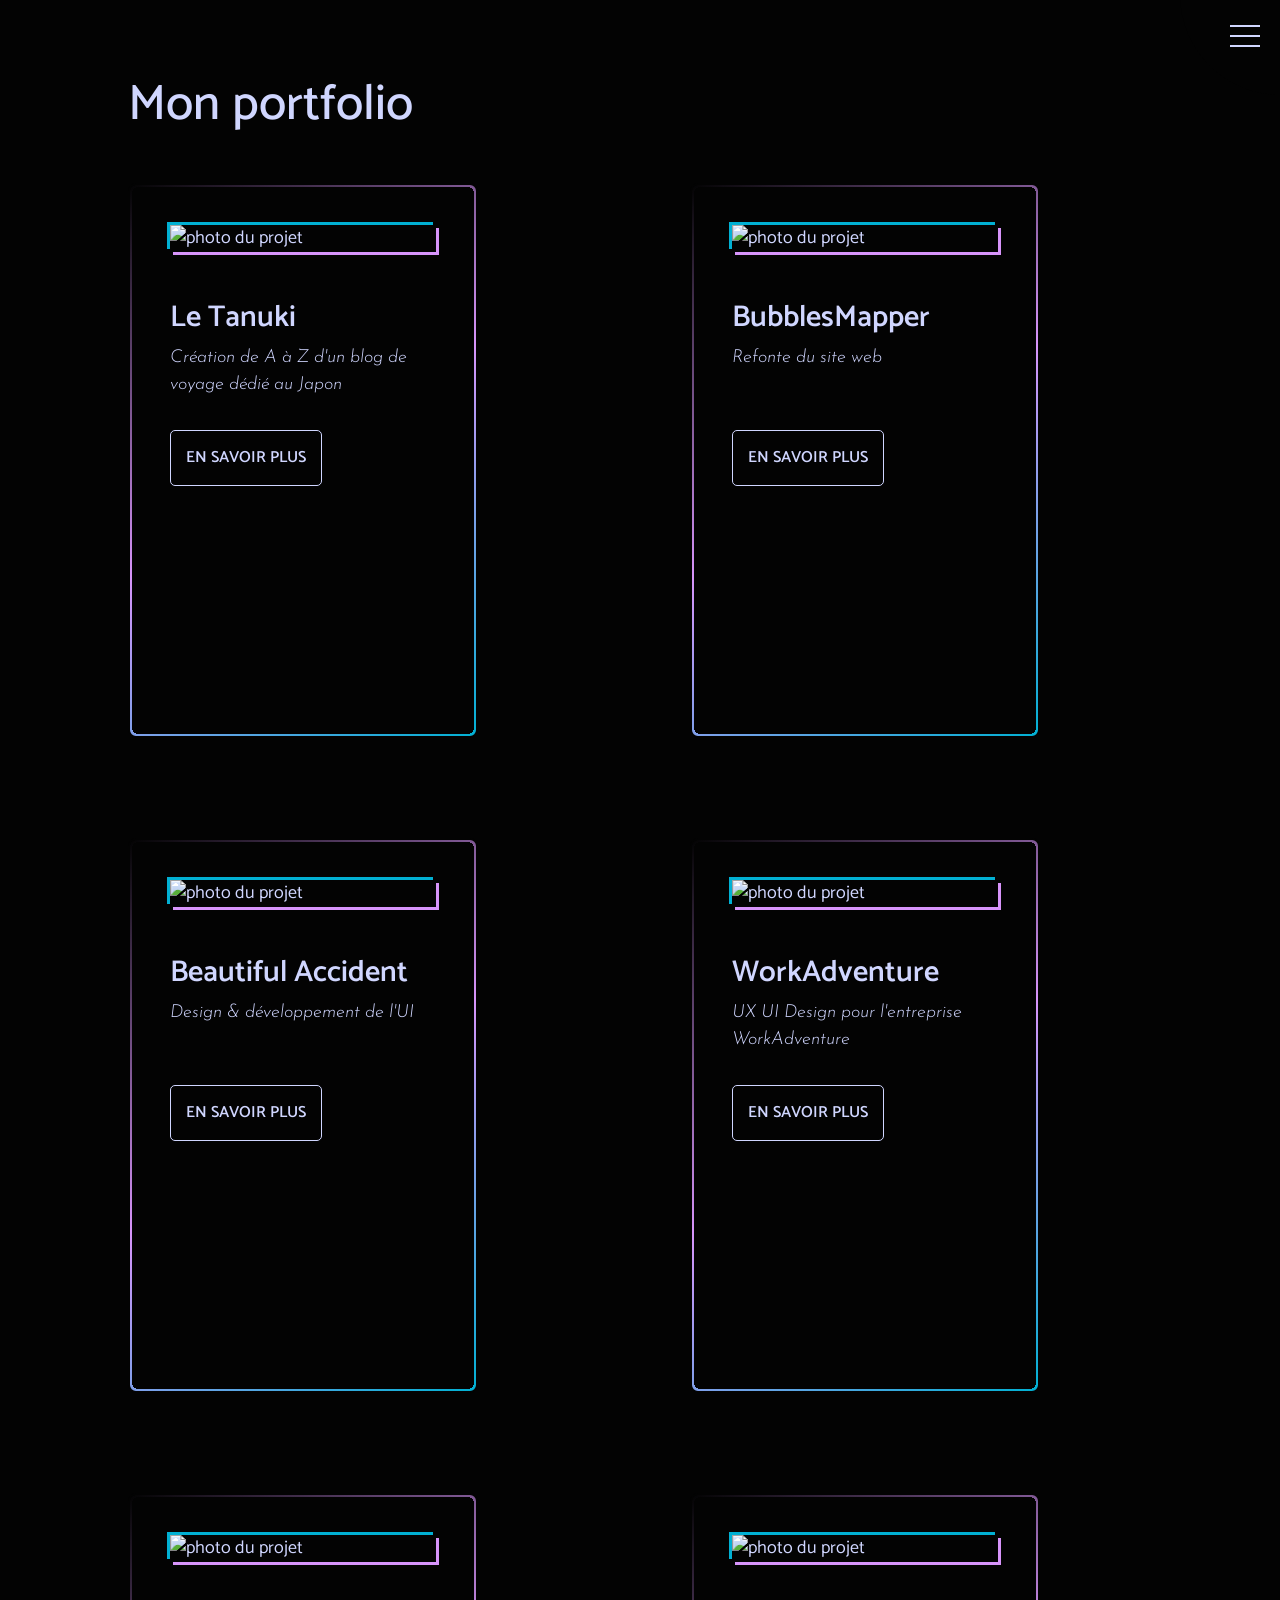
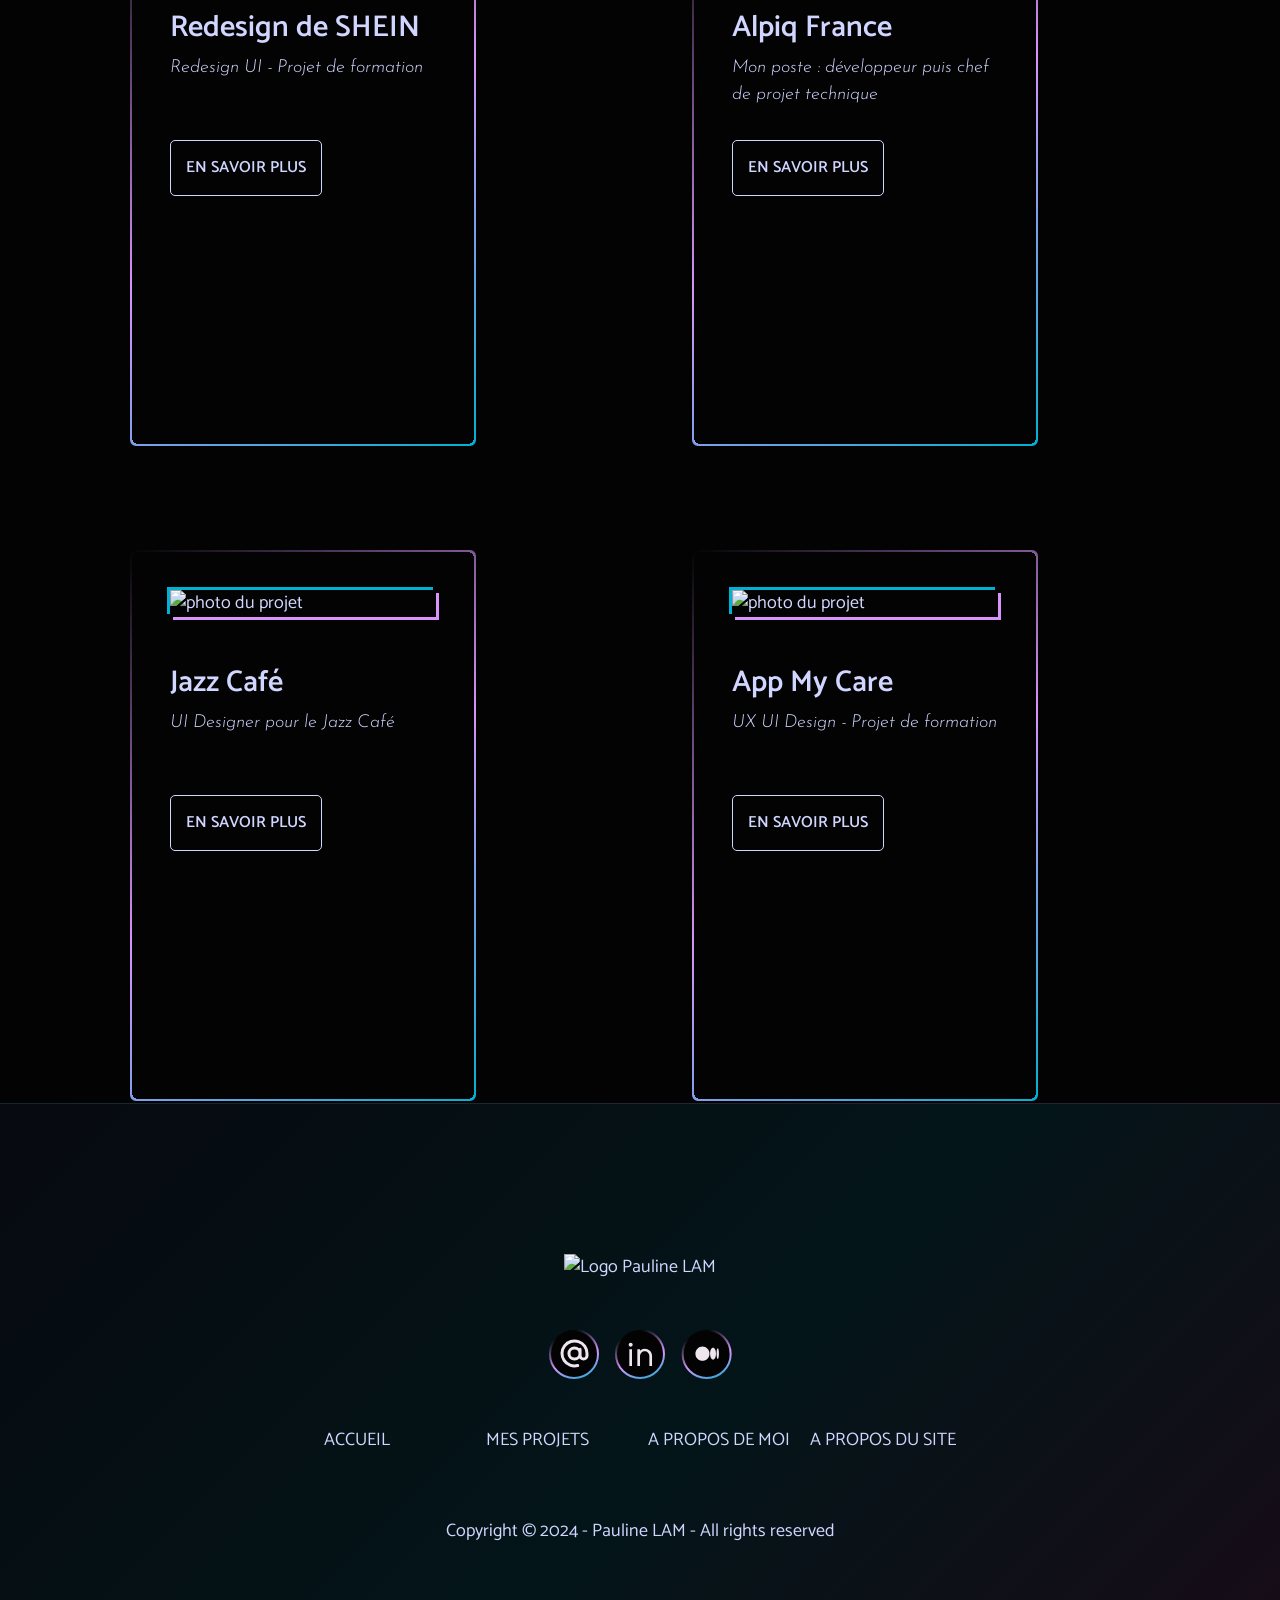
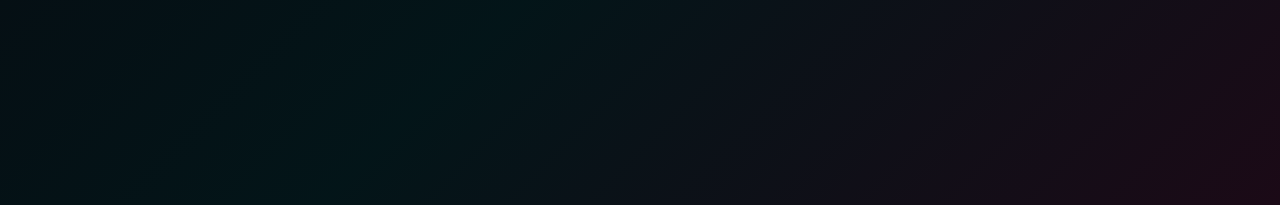
==== commit e5e338db: "Fix warnings - Path to Logo.png - Default value of the card width in projects" ====
--- a/projets/index.html
+++ b/projets/index.html
@@ -3,31 +3,30 @@
 <title>Pauline LAM UXUI Engineer - Portfolio</title>
 <meta name="description" content="Portfolio de Pauline LAM, UXUI Engineer">
 <link rel="stylesheet" href="https://cdn.jsdelivr.net/npm/vue-slick-carousel@1.0.6/dist/vue-slick-carousel-theme.min.css">
-<link rel="icon" href="/Logo.png" type="image/x-icon">
+<link rel="icon" href="/images/Logo.png" type="image/x-icon">
 <script src="https://cdn.jsdelivr.net/npm/vue-slick-carousel@1.0/dist/vue-slick-carousel.umd.min.js"></script>
-<link rel="preload" as="fetch" crossorigin="anonymous" href="/projets/_payload.json">
+<link rel="preload" as="fetch" crossorigin="anonymous" href="/projets/_payload.json?9abffc50-172f-4780-8089-b7a1ec1a0ecc">
 <style>@charset "UTF-8";/*!
- * Bootstrap  v5.3.2 (https://getbootstrap.com/)
- * Copyright 2011-2023 The Bootstrap Authors
+ * Bootstrap  v5.3.3 (https://getbootstrap.com/)
+ * Copyright 2011-2024 The Bootstrap Authors
  * Licensed under MIT (https://github.com/twbs/bootstrap/blob/main/LICENSE)
- */:root,[data-bs-theme=light]{--bs-blue:#0d6efd;--bs-indigo:#6610f2;--bs-purple:#6f42c1;--bs-pink:#d63384;--bs-red:#dc3545;--bs-orange:#fd7e14;--bs-yellow:#ffc107;--bs-green:#198754;--bs-teal:#20c997;--bs-cyan:#0dcaf0;--bs-black:#000;--bs-white:#fff;--bs-gray:#6c757d;--bs-gray-dark:#343a40;--bs-gray-100:#f8f9fa;--bs-gray-200:#e9ecef;--bs-gray-300:#dee2e6;--bs-gray-400:#ced4da;--bs-gray-500:#adb5bd;--bs-gray-600:#6c757d;--bs-gray-700:#495057;--bs-gray-800:#343a40;--bs-gray-900:#212529;--bs-primary:#0d6efd;--bs-secondary:#6c757d;--bs-success:#198754;--bs-info:#0dcaf0;--bs-warning:#ffc107;--bs-danger:#dc3545;--bs-light:#f8f9fa;--bs-dark:#212529;--bs-primary-rgb:13,110,253;--bs-secondary-rgb:108,117,125;--bs-success-rgb:25,135,84;--bs-info-rgb:13,202,240;--bs-warning-rgb:255,193,7;--bs-danger-rgb:220,53,69;--bs-light-rgb:248,249,250;--bs-dark-rgb:33,37,41;--bs-primary-text-emphasis:#052c65;--bs-secondary-text-emphasis:#2b2f32;--bs-success-text-emphasis:#0a3622;--bs-info-text-emphasis:#055160;--bs-warning-text-emphasis:#664d03;--bs-danger-text-emphasis:#58151c;--bs-light-text-emphasis:#495057;--bs-dark-text-emphasis:#495057;--bs-primary-bg-subtle:#cfe2ff;--bs-secondary-bg-subtle:#e2e3e5;--bs-success-bg-subtle:#d1e7dd;--bs-info-bg-subtle:#cff4fc;--bs-warning-bg-subtle:#fff3cd;--bs-danger-bg-subtle:#f8d7da;--bs-light-bg-subtle:#fcfcfd;--bs-dark-bg-subtle:#ced4da;--bs-primary-border-subtle:#9ec5fe;--bs-secondary-border-subtle:#c4c8cb;--bs-success-border-subtle:#a3cfbb;--bs-info-border-subtle:#9eeaf9;--bs-warning-border-subtle:#ffe69c;--bs-danger-border-subtle:#f1aeb5;--bs-light-border-subtle:#e9ecef;--bs-dark-border-subtle:#adb5bd;--bs-white-rgb:255,255,255;--bs-black-rgb:0,0,0;--bs-font-sans-serif:system-ui,-apple-system,"Segoe UI",Roboto,"Helvetica Neue","Noto Sans","Liberation Sans",Arial,sans-serif,"Apple Color Emoji","Segoe UI Emoji","Segoe UI Symbol","Noto Color Emoji";--bs-font-monospace:SFMono-Regular,Menlo,Monaco,Consolas,"Liberation Mono","Courier New",monospace;--bs-gradient:linear-gradient(180deg,hsla(0,0%,100%,.15),hsla(0,0%,100%,0));--bs-body-font-family:var(--bs-font-sans-serif);--bs-body-font-size:1rem;--bs-body-font-weight:400;--bs-body-line-height:1.5;--bs-body-color:#212529;--bs-body-color-rgb:33,37,41;--bs-body-bg:#fff;--bs-body-bg-rgb:255,255,255;--bs-emphasis-color:#000;--bs-emphasis-color-rgb:0,0,0;--bs-secondary-color:rgba(33,37,41,.75);--bs-secondary-color-rgb:33,37,41;--bs-secondary-bg:#e9ecef;--bs-secondary-bg-rgb:233,236,239;--bs-tertiary-color:rgba(33,37,41,.5);--bs-tertiary-color-rgb:33,37,41;--bs-tertiary-bg:#f8f9fa;--bs-tertiary-bg-rgb:248,249,250;--bs-heading-color:inherit;--bs-link-color:#0d6efd;--bs-link-color-rgb:13,110,253;--bs-link-decoration:underline;--bs-link-hover-color:#0a58ca;--bs-link-hover-color-rgb:10,88,202;--bs-code-color:#d63384;--bs-highlight-color:#212529;--bs-highlight-bg:#fff3cd;--bs-border-width:1px;--bs-border-style:solid;--bs-border-color:#dee2e6;--bs-border-color-translucent:rgba(0,0,0,.175);--bs-border-radius:0.375rem;--bs-border-radius-sm:0.25rem;--bs-border-radius-lg:0.5rem;--bs-border-radius-xl:1rem;--bs-border-radius-xxl:2rem;--bs-border-radius-2xl:var(--bs-border-radius-xxl);--bs-border-radius-pill:50rem;--bs-box-shadow:0 0.5rem 1rem rgba(0,0,0,.15);--bs-box-shadow-sm:0 0.125rem 0.25rem rgba(0,0,0,.075);--bs-box-shadow-lg:0 1rem 3rem rgba(0,0,0,.175);--bs-box-shadow-inset:inset 0 1px 2px rgba(0,0,0,.075);--bs-focus-ring-width:0.25rem;--bs-focus-ring-opacity:0.25;--bs-focus-ring-color:rgba(13,110,253,.25);--bs-form-valid-color:#198754;--bs-form-valid-border-color:#198754;--bs-form-invalid-color:#dc3545;--bs-form-invalid-border-color:#dc3545}[data-bs-theme=dark]{color-scheme:dark;--bs-body-color:#dee2e6;--bs-body-color-rgb:222,226,230;--bs-body-bg:#212529;--bs-body-bg-rgb:33,37,41;--bs-emphasis-color:#fff;--bs-emphasis-color-rgb:255,255,255;--bs-secondary-color:rgba(222,226,230,.75);--bs-secondary-color-rgb:222,226,230;--bs-secondary-bg:#343a40;--bs-secondary-bg-rgb:52,58,64;--bs-tertiary-color:rgba(222,226,230,.5);--bs-tertiary-color-rgb:222,226,230;--bs-tertiary-bg:#2b3035;--bs-tertiary-bg-rgb:43,48,53;--bs-primary-text-emphasis:#6ea8fe;--bs-secondary-text-emphasis:#a7acb1;--bs-success-text-emphasis:#75b798;--bs-info-text-emphasis:#6edff6;--bs-warning-text-emphasis:#ffda6a;--bs-danger-text-emphasis:#ea868f;--bs-light-text-emphasis:#f8f9fa;--bs-dark-text-emphasis:#dee2e6;--bs-primary-bg-subtle:#031633;--bs-secondary-bg-subtle:#161719;--bs-success-bg-subtle:#051b11;--bs-info-bg-subtle:#032830;--bs-warning-bg-subtle:#332701;--bs-danger-bg-subtle:#2c0b0e;--bs-light-bg-subtle:#343a40;--bs-dark-bg-subtle:#1a1d20;--bs-primary-border-subtle:#084298;--bs-secondary-border-subtle:#41464b;--bs-success-border-subtle:#0f5132;--bs-info-border-subtle:#087990;--bs-warning-border-subtle:#997404;--bs-danger-border-subtle:#842029;--bs-light-border-subtle:#495057;--bs-dark-border-subtle:#343a40;--bs-heading-color:inherit;--bs-link-color:#6ea8fe;--bs-link-hover-color:#8bb9fe;--bs-link-color-rgb:110,168,254;--bs-link-hover-color-rgb:139,185,254;--bs-code-color:#e685b5;--bs-highlight-color:#dee2e6;--bs-highlight-bg:#664d03;--bs-border-color:#495057;--bs-border-color-translucent:hsla(0,0%,100%,.15);--bs-form-valid-color:#75b798;--bs-form-valid-border-color:#75b798;--bs-form-invalid-color:#ea868f;--bs-form-invalid-border-color:#ea868f}*,:after,:before{box-sizing:border-box}@media (prefers-reduced-motion:no-preference){:root{scroll-behavior:smooth}}body{background-color:var(--bs-body-bg);color:var(--bs-body-color);font-family:var(--bs-body-font-family);font-size:var(--bs-body-font-size);font-weight:var(--bs-body-font-weight);line-height:var(--bs-body-line-height);margin:0;text-align:var(--bs-body-text-align);-webkit-text-size-adjust:100%;-webkit-tap-highlight-color:transparent}hr{border:0;border-top:var(--bs-border-width) solid;color:inherit;margin:1rem 0;opacity:.25}.h1,.h2,.h3,.h4,.h5,.h6,h1,h2,h3,h4,h5,h6{color:var(--bs-heading-color);font-weight:500;line-height:1.2;margin-bottom:.5rem;margin-top:0}.h1,h1{font-size:calc(1.375rem + 1.5vw)}@media (min-width:1200px){.h1,h1{font-size:2.5rem}}.h2,h2{font-size:calc(1.325rem + .9vw)}@media (min-width:1200px){.h2,h2{font-size:2rem}}.h3,h3{font-size:calc(1.3rem + .6vw)}@media (min-width:1200px){.h3,h3{font-size:1.75rem}}.h4,h4{font-size:calc(1.275rem + .3vw)}@media (min-width:1200px){.h4,h4{font-size:1.5rem}}.h5,h5{font-size:1.25rem}.h6,h6{font-size:1rem}p{margin-bottom:1rem;margin-top:0}abbr[title]{cursor:help;-webkit-text-decoration:underline dotted;text-decoration:underline dotted;-webkit-text-decoration-skip-ink:none;text-decoration-skip-ink:none}address{font-style:normal;line-height:inherit;margin-bottom:1rem}ol,ul{padding-left:2rem}dl,ol,ul{margin-bottom:1rem;margin-top:0}ol ol,ol ul,ul ol,ul ul{margin-bottom:0}dt{font-weight:700}dd{margin-bottom:.5rem;margin-left:0}blockquote{margin:0 0 1rem}b,strong{font-weight:bolder}.small,small{font-size:.875em}.mark,mark{background-color:var(--bs-highlight-bg);color:var(--bs-highlight-color);padding:.1875em}sub,sup{font-size:.75em;line-height:0;position:relative;vertical-align:baseline}sub{bottom:-.25em}sup{top:-.5em}a{color:rgba(var(--bs-link-color-rgb),var(--bs-link-opacity,1));text-decoration:underline}a:hover{--bs-link-color-rgb:var(--bs-link-hover-color-rgb)}a:not([href]):not([class]),a:not([href]):not([class]):hover{color:inherit;text-decoration:none}code,kbd,pre,samp{font-family:var(--bs-font-monospace);font-size:1em}pre{display:block;font-size:.875em;margin-bottom:1rem;margin-top:0;overflow:auto}pre code{color:inherit;font-size:inherit;word-break:normal}code{color:var(--bs-code-color);font-size:.875em;word-wrap:break-word}a>code{color:inherit}kbd{background-color:var(--bs-body-color);border-radius:.25rem;color:var(--bs-body-bg);font-size:.875em;padding:.1875rem .375rem}kbd kbd{font-size:1em;padding:0}figure{margin:0 0 1rem}img,svg{vertical-align:middle}table{border-collapse:collapse;caption-side:bottom}caption{color:var(--bs-secondary-color);padding-bottom:.5rem;padding-top:.5rem;text-align:left}th{text-align:inherit;text-align:-webkit-match-parent}tbody,td,tfoot,th,thead,tr{border:0 solid;border-color:inherit}label{display:inline-block}button{border-radius:0}button:focus:not(:focus-visible){outline:0}button,input,optgroup,select,textarea{font-family:inherit;font-size:inherit;line-height:inherit;margin:0}button,select{text-transform:none}[role=button]{cursor:pointer}select{word-wrap:normal}select:disabled{opacity:1}[list]:not([type=date]):not([type=datetime-local]):not([type=month]):not([type=week]):not([type=time])::-webkit-calendar-picker-indicator{display:none!important}[type=button],[type=reset],[type=submit],button{-webkit-appearance:button}[type=button]:not(:disabled),[type=reset]:not(:disabled),[type=submit]:not(:disabled),button:not(:disabled){cursor:pointer}::-moz-focus-inner{border-style:none;padding:0}textarea{resize:vertical}fieldset{border:0;margin:0;min-width:0;padding:0}legend{float:left;font-size:calc(1.275rem + .3vw);line-height:inherit;margin-bottom:.5rem;padding:0;width:100%}@media (min-width:1200px){legend{font-size:1.5rem}}legend+*{clear:left}::-webkit-datetime-edit-day-field,::-webkit-datetime-edit-fields-wrapper,::-webkit-datetime-edit-hour-field,::-webkit-datetime-edit-minute,::-webkit-datetime-edit-month-field,::-webkit-datetime-edit-text,::-webkit-datetime-edit-year-field{padding:0}::-webkit-inner-spin-button{height:auto}[type=search]{-webkit-appearance:textfield;outline-offset:-2px}::-webkit-search-decoration{-webkit-appearance:none}::-webkit-color-swatch-wrapper{padding:0}::file-selector-button{-webkit-appearance:button;font:inherit}output{display:inline-block}iframe{border:0}summary{cursor:pointer;display:list-item}progress{vertical-align:baseline}[hidden]{display:none!important}.lead{font-size:1.25rem;font-weight:300}.display-1{font-size:calc(1.625rem + 4.5vw);font-weight:300;line-height:1.2}@media (min-width:1200px){.display-1{font-size:5rem}}.display-2{font-size:calc(1.575rem + 3.9vw);font-weight:300;line-height:1.2}@media (min-width:1200px){.display-2{font-size:4.5rem}}.display-3{font-size:calc(1.525rem + 3.3vw);font-weight:300;line-height:1.2}@media (min-width:1200px){.display-3{font-size:4rem}}.display-4{font-size:calc(1.475rem + 2.7vw);font-weight:300;line-height:1.2}@media (min-width:1200px){.display-4{font-size:3.5rem}}.display-5{font-size:calc(1.425rem + 2.1vw);font-weight:300;line-height:1.2}@media (min-width:1200px){.display-5{font-size:3rem}}.display-6{font-size:calc(1.375rem + 1.5vw);font-weight:300;line-height:1.2}@media (min-width:1200px){.display-6{font-size:2.5rem}}.list-inline,.list-unstyled{list-style:none;padding-left:0}.list-inline-item{display:inline-block}.list-inline-item:not(:last-child){margin-right:.5rem}.initialism{font-size:.875em;text-transform:uppercase}.blockquote{font-size:1.25rem;margin-bottom:1rem}.blockquote>:last-child{margin-bottom:0}.blockquote-footer{color:#6c757d;font-size:.875em;margin-bottom:1rem;margin-top:-1rem}.blockquote-footer:before{content:"— "}.img-fluid,.img-thumbnail{height:auto;max-width:100%}.img-thumbnail{background-color:var(--bs-body-bg);border:var(--bs-border-width) solid var(--bs-border-color);border-radius:var(--bs-border-radius);padding:.25rem}.figure{display:inline-block}.figure-img{line-height:1;margin-bottom:.5rem}.figure-caption{color:var(--bs-secondary-color);font-size:.875em}.container,.container-fluid,.container-lg,.container-md,.container-sm,.container-xl,.container-xxl{--bs-gutter-x:1.5rem;--bs-gutter-y:0;margin-left:auto;margin-right:auto;padding-left:calc(var(--bs-gutter-x)*.5);padding-right:calc(var(--bs-gutter-x)*.5);width:100%}@media (min-width:576px){.container,.container-sm{max-width:540px}}@media (min-width:768px){.container,.container-md,.container-sm{max-width:720px}}@media (min-width:992px){.container,.container-lg,.container-md,.container-sm{max-width:960px}}@media (min-width:1200px){.container,.container-lg,.container-md,.container-sm,.container-xl{max-width:1140px}}@media (min-width:1400px){.container,.container-lg,.container-md,.container-sm,.container-xl,.container-xxl{max-width:1320px}}:root{--bs-breakpoint-xs:0;--bs-breakpoint-sm:576px;--bs-breakpoint-md:768px;--bs-breakpoint-lg:992px;--bs-breakpoint-xl:1200px;--bs-breakpoint-xxl:1400px}.row{--bs-gutter-x:1.5rem;--bs-gutter-y:0;display:flex;flex-wrap:wrap;margin-left:calc(var(--bs-gutter-x)*-.5);margin-right:calc(var(--bs-gutter-x)*-.5);margin-top:calc(var(--bs-gutter-y)*-1)}.row>*{flex-shrink:0;margin-top:var(--bs-gutter-y);max-width:100%;padding-left:calc(var(--bs-gutter-x)*.5);padding-right:calc(var(--bs-gutter-x)*.5);width:100%}.col{flex:1 0 0%}.row-cols-auto>*{flex:0 0 auto;width:auto}.row-cols-1>*{flex:0 0 auto;width:100%}.row-cols-2>*{flex:0 0 auto;width:50%}.row-cols-3>*{flex:0 0 auto;width:33.33333333%}.row-cols-4>*{flex:0 0 auto;width:25%}.row-cols-5>*{flex:0 0 auto;width:20%}.row-cols-6>*{flex:0 0 auto;width:16.66666667%}.col-auto{flex:0 0 auto;width:auto}.col-1{flex:0 0 auto;width:8.33333333%}.col-2{flex:0 0 auto;width:16.66666667%}.col-3{flex:0 0 auto;width:25%}.col-4{flex:0 0 auto;width:33.33333333%}.col-5{flex:0 0 auto;width:41.66666667%}.col-6{flex:0 0 auto;width:50%}.col-7{flex:0 0 auto;width:58.33333333%}.col-8{flex:0 0 auto;width:66.66666667%}.col-9{flex:0 0 auto;width:75%}.col-10{flex:0 0 auto;width:83.33333333%}.col-11{flex:0 0 auto;width:91.66666667%}.col-12{flex:0 0 auto;width:100%}.offset-1{margin-left:8.33333333%}.offset-2{margin-left:16.66666667%}.offset-3{margin-left:25%}.offset-4{margin-left:33.33333333%}.offset-5{margin-left:41.66666667%}.offset-6{margin-left:50%}.offset-7{margin-left:58.33333333%}.offset-8{margin-left:66.66666667%}.offset-9{margin-left:75%}.offset-10{margin-left:83.33333333%}.offset-11{margin-left:91.66666667%}.g-0,.gx-0{--bs-gutter-x:0}.g-0,.gy-0{--bs-gutter-y:0}.g-1,.gx-1{--bs-gutter-x:0.25rem}.g-1,.gy-1{--bs-gutter-y:0.25rem}.g-2,.gx-2{--bs-gutter-x:0.5rem}.g-2,.gy-2{--bs-gutter-y:0.5rem}.g-3,.gx-3{--bs-gutter-x:1rem}.g-3,.gy-3{--bs-gutter-y:1rem}.g-4,.gx-4{--bs-gutter-x:1.5rem}.g-4,.gy-4{--bs-gutter-y:1.5rem}.g-5,.gx-5{--bs-gutter-x:3rem}.g-5,.gy-5{--bs-gutter-y:3rem}@media (min-width:576px){.col-sm{flex:1 0 0%}.row-cols-sm-auto>*{flex:0 0 auto;width:auto}.row-cols-sm-1>*{flex:0 0 auto;width:100%}.row-cols-sm-2>*{flex:0 0 auto;width:50%}.row-cols-sm-3>*{flex:0 0 auto;width:33.33333333%}.row-cols-sm-4>*{flex:0 0 auto;width:25%}.row-cols-sm-5>*{flex:0 0 auto;width:20%}.row-cols-sm-6>*{flex:0 0 auto;width:16.66666667%}.col-sm-auto{flex:0 0 auto;width:auto}.col-sm-1{flex:0 0 auto;width:8.33333333%}.col-sm-2{flex:0 0 auto;width:16.66666667%}.col-sm-3{flex:0 0 auto;width:25%}.col-sm-4{flex:0 0 auto;width:33.33333333%}.col-sm-5{flex:0 0 auto;width:41.66666667%}.col-sm-6{flex:0 0 auto;width:50%}.col-sm-7{flex:0 0 auto;width:58.33333333%}.col-sm-8{flex:0 0 auto;width:66.66666667%}.col-sm-9{flex:0 0 auto;width:75%}.col-sm-10{flex:0 0 auto;width:83.33333333%}.col-sm-11{flex:0 0 auto;width:91.66666667%}.col-sm-12{flex:0 0 auto;width:100%}.offset-sm-0{margin-left:0}.offset-sm-1{margin-left:8.33333333%}.offset-sm-2{margin-left:16.66666667%}.offset-sm-3{margin-left:25%}.offset-sm-4{margin-left:33.33333333%}.offset-sm-5{margin-left:41.66666667%}.offset-sm-6{margin-left:50%}.offset-sm-7{margin-left:58.33333333%}.offset-sm-8{margin-left:66.66666667%}.offset-sm-9{margin-left:75%}.offset-sm-10{margin-left:83.33333333%}.offset-sm-11{margin-left:91.66666667%}.g-sm-0,.gx-sm-0{--bs-gutter-x:0}.g-sm-0,.gy-sm-0{--bs-gutter-y:0}.g-sm-1,.gx-sm-1{--bs-gutter-x:0.25rem}.g-sm-1,.gy-sm-1{--bs-gutter-y:0.25rem}.g-sm-2,.gx-sm-2{--bs-gutter-x:0.5rem}.g-sm-2,.gy-sm-2{--bs-gutter-y:0.5rem}.g-sm-3,.gx-sm-3{--bs-gutter-x:1rem}.g-sm-3,.gy-sm-3{--bs-gutter-y:1rem}.g-sm-4,.gx-sm-4{--bs-gutter-x:1.5rem}.g-sm-4,.gy-sm-4{--bs-gutter-y:1.5rem}.g-sm-5,.gx-sm-5{--bs-gutter-x:3rem}.g-sm-5,.gy-sm-5{--bs-gutter-y:3rem}}@media (min-width:768px){.col-md{flex:1 0 0%}.row-cols-md-auto>*{flex:0 0 auto;width:auto}.row-cols-md-1>*{flex:0 0 auto;width:100%}.row-cols-md-2>*{flex:0 0 auto;width:50%}.row-cols-md-3>*{flex:0 0 auto;width:33.33333333%}.row-cols-md-4>*{flex:0 0 auto;width:25%}.row-cols-md-5>*{flex:0 0 auto;width:20%}.row-cols-md-6>*{flex:0 0 auto;width:16.66666667%}.col-md-auto{flex:0 0 auto;width:auto}.col-md-1{flex:0 0 auto;width:8.33333333%}.col-md-2{flex:0 0 auto;width:16.66666667%}.col-md-3{flex:0 0 auto;width:25%}.col-md-4{flex:0 0 auto;width:33.33333333%}.col-md-5{flex:0 0 auto;width:41.66666667%}.col-md-6{flex:0 0 auto;width:50%}.col-md-7{flex:0 0 auto;width:58.33333333%}.col-md-8{flex:0 0 auto;width:66.66666667%}.col-md-9{flex:0 0 auto;width:75%}.col-md-10{flex:0 0 auto;width:83.33333333%}.col-md-11{flex:0 0 auto;width:91.66666667%}.col-md-12{flex:0 0 auto;width:100%}.offset-md-0{margin-left:0}.offset-md-1{margin-left:8.33333333%}.offset-md-2{margin-left:16.66666667%}.offset-md-3{margin-left:25%}.offset-md-4{margin-left:33.33333333%}.offset-md-5{margin-left:41.66666667%}.offset-md-6{margin-left:50%}.offset-md-7{margin-left:58.33333333%}.offset-md-8{margin-left:66.66666667%}.offset-md-9{margin-left:75%}.offset-md-10{margin-left:83.33333333%}.offset-md-11{margin-left:91.66666667%}.g-md-0,.gx-md-0{--bs-gutter-x:0}.g-md-0,.gy-md-0{--bs-gutter-y:0}.g-md-1,.gx-md-1{--bs-gutter-x:0.25rem}.g-md-1,.gy-md-1{--bs-gutter-y:0.25rem}.g-md-2,.gx-md-2{--bs-gutter-x:0.5rem}.g-md-2,.gy-md-2{--bs-gutter-y:0.5rem}.g-md-3,.gx-md-3{--bs-gutter-x:1rem}.g-md-3,.gy-md-3{--bs-gutter-y:1rem}.g-md-4,.gx-md-4{--bs-gutter-x:1.5rem}.g-md-4,.gy-md-4{--bs-gutter-y:1.5rem}.g-md-5,.gx-md-5{--bs-gutter-x:3rem}.g-md-5,.gy-md-5{--bs-gutter-y:3rem}}@media (min-width:992px){.col-lg{flex:1 0 0%}.row-cols-lg-auto>*{flex:0 0 auto;width:auto}.row-cols-lg-1>*{flex:0 0 auto;width:100%}.row-cols-lg-2>*{flex:0 0 auto;width:50%}.row-cols-lg-3>*{flex:0 0 auto;width:33.33333333%}.row-cols-lg-4>*{flex:0 0 auto;width:25%}.row-cols-lg-5>*{flex:0 0 auto;width:20%}.row-cols-lg-6>*{flex:0 0 auto;width:16.66666667%}.col-lg-auto{flex:0 0 auto;width:auto}.col-lg-1{flex:0 0 auto;width:8.33333333%}.col-lg-2{flex:0 0 auto;width:16.66666667%}.col-lg-3{flex:0 0 auto;width:25%}.col-lg-4{flex:0 0 auto;width:33.33333333%}.col-lg-5{flex:0 0 auto;width:41.66666667%}.col-lg-6{flex:0 0 auto;width:50%}.col-lg-7{flex:0 0 auto;width:58.33333333%}.col-lg-8{flex:0 0 auto;width:66.66666667%}.col-lg-9{flex:0 0 auto;width:75%}.col-lg-10{flex:0 0 auto;width:83.33333333%}.col-lg-11{flex:0 0 auto;width:91.66666667%}.col-lg-12{flex:0 0 auto;width:100%}.offset-lg-0{margin-left:0}.offset-lg-1{margin-left:8.33333333%}.offset-lg-2{margin-left:16.66666667%}.offset-lg-3{margin-left:25%}.offset-lg-4{margin-left:33.33333333%}.offset-lg-5{margin-left:41.66666667%}.offset-lg-6{margin-left:50%}.offset-lg-7{margin-left:58.33333333%}.offset-lg-8{margin-left:66.66666667%}.offset-lg-9{margin-left:75%}.offset-lg-10{margin-left:83.33333333%}.offset-lg-11{margin-left:91.66666667%}.g-lg-0,.gx-lg-0{--bs-gutter-x:0}.g-lg-0,.gy-lg-0{--bs-gutter-y:0}.g-lg-1,.gx-lg-1{--bs-gutter-x:0.25rem}.g-lg-1,.gy-lg-1{--bs-gutter-y:0.25rem}.g-lg-2,.gx-lg-2{--bs-gutter-x:0.5rem}.g-lg-2,.gy-lg-2{--bs-gutter-y:0.5rem}.g-lg-3,.gx-lg-3{--bs-gutter-x:1rem}.g-lg-3,.gy-lg-3{--bs-gutter-y:1rem}.g-lg-4,.gx-lg-4{--bs-gutter-x:1.5rem}.g-lg-4,.gy-lg-4{--bs-gutter-y:1.5rem}.g-lg-5,.gx-lg-5{--bs-gutter-x:3rem}.g-lg-5,.gy-lg-5{--bs-gutter-y:3rem}}@media (min-width:1200px){.col-xl{flex:1 0 0%}.row-cols-xl-auto>*{flex:0 0 auto;width:auto}.row-cols-xl-1>*{flex:0 0 auto;width:100%}.row-cols-xl-2>*{flex:0 0 auto;width:50%}.row-cols-xl-3>*{flex:0 0 auto;width:33.33333333%}.row-cols-xl-4>*{flex:0 0 auto;width:25%}.row-cols-xl-5>*{flex:0 0 auto;width:20%}.row-cols-xl-6>*{flex:0 0 auto;width:16.66666667%}.col-xl-auto{flex:0 0 auto;width:auto}.col-xl-1{flex:0 0 auto;width:8.33333333%}.col-xl-2{flex:0 0 auto;width:16.66666667%}.col-xl-3{flex:0 0 auto;width:25%}.col-xl-4{flex:0 0 auto;width:33.33333333%}.col-xl-5{flex:0 0 auto;width:41.66666667%}.col-xl-6{flex:0 0 auto;width:50%}.col-xl-7{flex:0 0 auto;width:58.33333333%}.col-xl-8{flex:0 0 auto;width:66.66666667%}.col-xl-9{flex:0 0 auto;width:75%}.col-xl-10{flex:0 0 auto;width:83.33333333%}.col-xl-11{flex:0 0 auto;width:91.66666667%}.col-xl-12{flex:0 0 auto;width:100%}.offset-xl-0{margin-left:0}.offset-xl-1{margin-left:8.33333333%}.offset-xl-2{margin-left:16.66666667%}.offset-xl-3{margin-left:25%}.offset-xl-4{margin-left:33.33333333%}.offset-xl-5{margin-left:41.66666667%}.offset-xl-6{margin-left:50%}.offset-xl-7{margin-left:58.33333333%}.offset-xl-8{margin-left:66.66666667%}.offset-xl-9{margin-left:75%}.offset-xl-10{margin-left:83.33333333%}.offset-xl-11{margin-left:91.66666667%}.g-xl-0,.gx-xl-0{--bs-gutter-x:0}.g-xl-0,.gy-xl-0{--bs-gutter-y:0}.g-xl-1,.gx-xl-1{--bs-gutter-x:0.25rem}.g-xl-1,.gy-xl-1{--bs-gutter-y:0.25rem}.g-xl-2,.gx-xl-2{--bs-gutter-x:0.5rem}.g-xl-2,.gy-xl-2{--bs-gutter-y:0.5rem}.g-xl-3,.gx-xl-3{--bs-gutter-x:1rem}.g-xl-3,.gy-xl-3{--bs-gutter-y:1rem}.g-xl-4,.gx-xl-4{--bs-gutter-x:1.5rem}.g-xl-4,.gy-xl-4{--bs-gutter-y:1.5rem}.g-xl-5,.gx-xl-5{--bs-gutter-x:3rem}.g-xl-5,.gy-xl-5{--bs-gutter-y:3rem}}@media (min-width:1400px){.col-xxl{flex:1 0 0%}.row-cols-xxl-auto>*{flex:0 0 auto;width:auto}.row-cols-xxl-1>*{flex:0 0 auto;width:100%}.row-cols-xxl-2>*{flex:0 0 auto;width:50%}.row-cols-xxl-3>*{flex:0 0 auto;width:33.33333333%}.row-cols-xxl-4>*{flex:0 0 auto;width:25%}.row-cols-xxl-5>*{flex:0 0 auto;width:20%}.row-cols-xxl-6>*{flex:0 0 auto;width:16.66666667%}.col-xxl-auto{flex:0 0 auto;width:auto}.col-xxl-1{flex:0 0 auto;width:8.33333333%}.col-xxl-2{flex:0 0 auto;width:16.66666667%}.col-xxl-3{flex:0 0 auto;width:25%}.col-xxl-4{flex:0 0 auto;width:33.33333333%}.col-xxl-5{flex:0 0 auto;width:41.66666667%}.col-xxl-6{flex:0 0 auto;width:50%}.col-xxl-7{flex:0 0 auto;width:58.33333333%}.col-xxl-8{flex:0 0 auto;width:66.66666667%}.col-xxl-9{flex:0 0 auto;width:75%}.col-xxl-10{flex:0 0 auto;width:83.33333333%}.col-xxl-11{flex:0 0 auto;width:91.66666667%}.col-xxl-12{flex:0 0 auto;width:100%}.offset-xxl-0{margin-left:0}.offset-xxl-1{margin-left:8.33333333%}.offset-xxl-2{margin-left:16.66666667%}.offset-xxl-3{margin-left:25%}.offset-xxl-4{margin-left:33.33333333%}.offset-xxl-5{margin-left:41.66666667%}.offset-xxl-6{margin-left:50%}.offset-xxl-7{margin-left:58.33333333%}.offset-xxl-8{margin-left:66.66666667%}.offset-xxl-9{margin-left:75%}.offset-xxl-10{margin-left:83.33333333%}.offset-xxl-11{margin-left:91.66666667%}.g-xxl-0,.gx-xxl-0{--bs-gutter-x:0}.g-xxl-0,.gy-xxl-0{--bs-gutter-y:0}.g-xxl-1,.gx-xxl-1{--bs-gutter-x:0.25rem}.g-xxl-1,.gy-xxl-1{--bs-gutter-y:0.25rem}.g-xxl-2,.gx-xxl-2{--bs-gutter-x:0.5rem}.g-xxl-2,.gy-xxl-2{--bs-gutter-y:0.5rem}.g-xxl-3,.gx-xxl-3{--bs-gutter-x:1rem}.g-xxl-3,.gy-xxl-3{--bs-gutter-y:1rem}.g-xxl-4,.gx-xxl-4{--bs-gutter-x:1.5rem}.g-xxl-4,.gy-xxl-4{--bs-gutter-y:1.5rem}.g-xxl-5,.gx-xxl-5{--bs-gutter-x:3rem}.g-xxl-5,.gy-xxl-5{--bs-gutter-y:3rem}}.table{--bs-table-color-type:initial;--bs-table-bg-type:initial;--bs-table-color-state:initial;--bs-table-bg-state:initial;--bs-table-color:var(--bs-emphasis-color);--bs-table-bg:var(--bs-body-bg);--bs-table-border-color:var(--bs-border-color);--bs-table-accent-bg:transparent;--bs-table-striped-color:var(--bs-emphasis-color);--bs-table-striped-bg:rgba(var(--bs-emphasis-color-rgb),0.05);--bs-table-active-color:var(--bs-emphasis-color);--bs-table-active-bg:rgba(var(--bs-emphasis-color-rgb),0.1);--bs-table-hover-color:var(--bs-emphasis-color);--bs-table-hover-bg:rgba(var(--bs-emphasis-color-rgb),0.075);border-color:var(--bs-table-border-color);margin-bottom:1rem;vertical-align:top;width:100%}.table>:not(caption)>*>*{background-color:var(--bs-table-bg);border-bottom-width:var(--bs-border-width);box-shadow:inset 0 0 0 9999px var(--bs-table-bg-state,var(--bs-table-bg-type,var(--bs-table-accent-bg)));color:var(--bs-table-color-state,var(--bs-table-color-type,var(--bs-table-color)));padding:.5rem}.table>tbody{vertical-align:inherit}.table>thead{vertical-align:bottom}.table-group-divider{border-top:calc(var(--bs-border-width)*2) solid}.caption-top{caption-side:top}.table-sm>:not(caption)>*>*{padding:.25rem}.table-bordered>:not(caption)>*{border-width:var(--bs-border-width) 0}.table-bordered>:not(caption)>*>*{border-width:0 var(--bs-border-width)}.table-borderless>:not(caption)>*>*{border-bottom-width:0}.table-borderless>:not(:first-child){border-top-width:0}.table-striped-columns>:not(caption)>tr>:nth-child(2n),.table-striped>tbody>tr:nth-of-type(odd)>*{--bs-table-color-type:var(--bs-table-striped-color);--bs-table-bg-type:var(--bs-table-striped-bg)}.table-active{--bs-table-color-state:var(--bs-table-active-color);--bs-table-bg-state:var(--bs-table-active-bg)}.table-hover>tbody>tr:hover>*{--bs-table-color-state:var(--bs-table-hover-color);--bs-table-bg-state:var(--bs-table-hover-bg)}.table-primary{--bs-table-color:#000;--bs-table-bg:#cfe2ff;--bs-table-border-color:#a6b5cc;--bs-table-striped-bg:#c5d7f2;--bs-table-striped-color:#000;--bs-table-active-bg:#bacbe6;--bs-table-active-color:#000;--bs-table-hover-bg:#bfd1ec;--bs-table-hover-color:#000}.table-primary,.table-secondary{border-color:var(--bs-table-border-color);color:var(--bs-table-color)}.table-secondary{--bs-table-color:#000;--bs-table-bg:#e2e3e5;--bs-table-border-color:#b5b6b7;--bs-table-striped-bg:#d7d8da;--bs-table-striped-color:#000;--bs-table-active-bg:#cbccce;--bs-table-active-color:#000;--bs-table-hover-bg:#d1d2d4;--bs-table-hover-color:#000}.table-success{--bs-table-color:#000;--bs-table-bg:#d1e7dd;--bs-table-border-color:#a7b9b1;--bs-table-striped-bg:#c7dbd2;--bs-table-striped-color:#000;--bs-table-active-bg:#bcd0c7;--bs-table-active-color:#000;--bs-table-hover-bg:#c1d6cc;--bs-table-hover-color:#000}.table-info,.table-success{border-color:var(--bs-table-border-color);color:var(--bs-table-color)}.table-info{--bs-table-color:#000;--bs-table-bg:#cff4fc;--bs-table-border-color:#a6c3ca;--bs-table-striped-bg:#c5e8ef;--bs-table-striped-color:#000;--bs-table-active-bg:#badce3;--bs-table-active-color:#000;--bs-table-hover-bg:#bfe2e9;--bs-table-hover-color:#000}.table-warning{--bs-table-color:#000;--bs-table-bg:#fff3cd;--bs-table-border-color:#ccc2a4;--bs-table-striped-bg:#f2e7c3;--bs-table-striped-color:#000;--bs-table-active-bg:#e6dbb9;--bs-table-active-color:#000;--bs-table-hover-bg:#ece1be;--bs-table-hover-color:#000}.table-danger,.table-warning{border-color:var(--bs-table-border-color);color:var(--bs-table-color)}.table-danger{--bs-table-color:#000;--bs-table-bg:#f8d7da;--bs-table-border-color:#c6acae;--bs-table-striped-bg:#eccccf;--bs-table-striped-color:#000;--bs-table-active-bg:#dfc2c4;--bs-table-active-color:#000;--bs-table-hover-bg:#e5c7ca;--bs-table-hover-color:#000}.table-light{--bs-table-color:#000;--bs-table-bg:#f8f9fa;--bs-table-border-color:#c6c7c8;--bs-table-striped-bg:#ecedee;--bs-table-striped-color:#000;--bs-table-active-bg:#dfe0e1;--bs-table-active-color:#000;--bs-table-hover-bg:#e5e6e7;--bs-table-hover-color:#000}.table-dark,.table-light{border-color:var(--bs-table-border-color);color:var(--bs-table-color)}.table-dark{--bs-table-color:#fff;--bs-table-bg:#212529;--bs-table-border-color:#4d5154;--bs-table-striped-bg:#2c3034;--bs-table-striped-color:#fff;--bs-table-active-bg:#373b3e;--bs-table-active-color:#fff;--bs-table-hover-bg:#323539;--bs-table-hover-color:#fff}.table-responsive{overflow-x:auto;-webkit-overflow-scrolling:touch}@media (max-width:575.98px){.table-responsive-sm{overflow-x:auto;-webkit-overflow-scrolling:touch}}@media (max-width:767.98px){.table-responsive-md{overflow-x:auto;-webkit-overflow-scrolling:touch}}@media (max-width:991.98px){.table-responsive-lg{overflow-x:auto;-webkit-overflow-scrolling:touch}}@media (max-width:1199.98px){.table-responsive-xl{overflow-x:auto;-webkit-overflow-scrolling:touch}}@media (max-width:1399.98px){.table-responsive-xxl{overflow-x:auto;-webkit-overflow-scrolling:touch}}.form-label{margin-bottom:.5rem}.col-form-label{font-size:inherit;line-height:1.5;margin-bottom:0;padding-bottom:calc(.375rem + var(--bs-border-width));padding-top:calc(.375rem + var(--bs-border-width))}.col-form-label-lg{font-size:1.25rem;padding-bottom:calc(.5rem + var(--bs-border-width));padding-top:calc(.5rem + var(--bs-border-width))}.col-form-label-sm{font-size:.875rem;padding-bottom:calc(.25rem + var(--bs-border-width));padding-top:calc(.25rem + var(--bs-border-width))}.form-text{color:var(--bs-secondary-color);font-size:.875em;margin-top:.25rem}.form-control{-webkit-appearance:none;-moz-appearance:none;appearance:none;background-clip:padding-box;background-color:var(--bs-body-bg);border:var(--bs-border-width) solid var(--bs-border-color);border-radius:var(--bs-border-radius);color:var(--bs-body-color);display:block;font-size:1rem;font-weight:400;line-height:1.5;padding:.375rem .75rem;transition:border-color .15s ease-in-out,box-shadow .15s ease-in-out;width:100%}@media (prefers-reduced-motion:reduce){.form-control{transition:none}}.form-control[type=file]{overflow:hidden}.form-control[type=file]:not(:disabled):not([readonly]){cursor:pointer}.form-control:focus{background-color:var(--bs-body-bg);border-color:#86b7fe;box-shadow:0 0 0 .25rem rgba(13,110,253,.25);color:var(--bs-body-color);outline:0}.form-control::-webkit-date-and-time-value{height:1.5em;margin:0;min-width:85px}.form-control::-webkit-datetime-edit{display:block;padding:0}.form-control::-moz-placeholder{color:var(--bs-secondary-color);opacity:1}.form-control::placeholder{color:var(--bs-secondary-color);opacity:1}.form-control:disabled{background-color:var(--bs-secondary-bg);opacity:1}.form-control::file-selector-button{background-color:var(--bs-tertiary-bg);border:0 solid;border-color:inherit;border-inline-end-width:var(--bs-border-width);border-radius:0;color:var(--bs-body-color);margin:-.375rem -.75rem;margin-inline-end:.75rem;padding:.375rem .75rem;pointer-events:none;transition:color .15s ease-in-out,background-color .15s ease-in-out,border-color .15s ease-in-out,box-shadow .15s ease-in-out}@media (prefers-reduced-motion:reduce){.form-control::file-selector-button{transition:none}}.form-control:hover:not(:disabled):not([readonly])::file-selector-button{background-color:var(--bs-secondary-bg)}.form-control-plaintext{background-color:transparent;border:solid transparent;border-width:var(--bs-border-width) 0;color:var(--bs-body-color);display:block;line-height:1.5;margin-bottom:0;padding:.375rem 0;width:100%}.form-control-plaintext:focus{outline:0}.form-control-plaintext.form-control-lg,.form-control-plaintext.form-control-sm{padding-left:0;padding-right:0}.form-control-sm{border-radius:var(--bs-border-radius-sm);font-size:.875rem;min-height:calc(1.5em + .5rem + var(--bs-border-width)*2);padding:.25rem .5rem}.form-control-sm::file-selector-button{margin:-.25rem -.5rem;margin-inline-end:.5rem;padding:.25rem .5rem}.form-control-lg{border-radius:var(--bs-border-radius-lg);font-size:1.25rem;min-height:calc(1.5em + 1rem + var(--bs-border-width)*2);padding:.5rem 1rem}.form-control-lg::file-selector-button{margin:-.5rem -1rem;margin-inline-end:1rem;padding:.5rem 1rem}textarea.form-control{min-height:calc(1.5em + .75rem + var(--bs-border-width)*2)}textarea.form-control-sm{min-height:calc(1.5em + .5rem + var(--bs-border-width)*2)}textarea.form-control-lg{min-height:calc(1.5em + 1rem + var(--bs-border-width)*2)}.form-control-color{height:calc(1.5em + .75rem + var(--bs-border-width)*2);padding:.375rem;width:3rem}.form-control-color:not(:disabled):not([readonly]){cursor:pointer}.form-control-color::-moz-color-swatch{border:0!important;border-radius:var(--bs-border-radius)}.form-control-color::-webkit-color-swatch{border:0!important;border-radius:var(--bs-border-radius)}.form-control-color.form-control-sm{height:calc(1.5em + .5rem + var(--bs-border-width)*2)}.form-control-color.form-control-lg{height:calc(1.5em + 1rem + var(--bs-border-width)*2)}.form-select{--bs-form-select-bg-img:url("data:image/svg+xml;charset=utf-8,%3Csvg xmlns='http://www.w3.org/2000/svg' viewBox='0 0 16 16'%3E%3Cpath fill='none' stroke='%23343a40' stroke-linecap='round' stroke-linejoin='round' stroke-width='2' d='m2 5 6 6 6-6'/%3E%3C/svg%3E");-webkit-appearance:none;-moz-appearance:none;appearance:none;background-color:var(--bs-body-bg);background-image:var(--bs-form-select-bg-img),var(--bs-form-select-bg-icon,none);background-position:right .75rem center;background-repeat:no-repeat;background-size:16px 12px;border:var(--bs-border-width) solid var(--bs-border-color);border-radius:var(--bs-border-radius);color:var(--bs-body-color);display:block;font-size:1rem;font-weight:400;line-height:1.5;padding:.375rem 2.25rem .375rem .75rem;transition:border-color .15s ease-in-out,box-shadow .15s ease-in-out;width:100%}@media (prefers-reduced-motion:reduce){.form-select{transition:none}}.form-select:focus{border-color:#86b7fe;box-shadow:0 0 0 .25rem rgba(13,110,253,.25);outline:0}.form-select[multiple],.form-select[size]:not([size="1"]){background-image:none;padding-right:.75rem}.form-select:disabled{background-color:var(--bs-secondary-bg)}.form-select:-moz-focusring{color:transparent;text-shadow:0 0 0 var(--bs-body-color)}.form-select-sm{border-radius:var(--bs-border-radius-sm);font-size:.875rem;padding-bottom:.25rem;padding-left:.5rem;padding-top:.25rem}.form-select-lg{border-radius:var(--bs-border-radius-lg);font-size:1.25rem;padding-bottom:.5rem;padding-left:1rem;padding-top:.5rem}[data-bs-theme=dark] .form-select{--bs-form-select-bg-img:url("data:image/svg+xml;charset=utf-8,%3Csvg xmlns='http://www.w3.org/2000/svg' viewBox='0 0 16 16'%3E%3Cpath fill='none' stroke='%23dee2e6' stroke-linecap='round' stroke-linejoin='round' stroke-width='2' d='m2 5 6 6 6-6'/%3E%3C/svg%3E")}.form-check{display:block;margin-bottom:.125rem;min-height:1.5rem;padding-left:1.5em}.form-check .form-check-input{float:left;margin-left:-1.5em}.form-check-reverse{padding-left:0;padding-right:1.5em;text-align:right}.form-check-reverse .form-check-input{float:right;margin-left:0;margin-right:-1.5em}.form-check-input{--bs-form-check-bg:var(--bs-body-bg);-webkit-appearance:none;-moz-appearance:none;appearance:none;background-color:var(--bs-form-check-bg);background-image:var(--bs-form-check-bg-image);background-position:50%;background-repeat:no-repeat;background-size:contain;border:var(--bs-border-width) solid var(--bs-border-color);flex-shrink:0;height:1em;margin-top:.25em;-webkit-print-color-adjust:exact;print-color-adjust:exact;vertical-align:top;width:1em}.form-check-input[type=checkbox]{border-radius:.25em}.form-check-input[type=radio]{border-radius:50%}.form-check-input:active{filter:brightness(90%)}.form-check-input:focus{border-color:#86b7fe;box-shadow:0 0 0 .25rem rgba(13,110,253,.25);outline:0}.form-check-input:checked{background-color:#0d6efd;border-color:#0d6efd}.form-check-input:checked[type=checkbox]{--bs-form-check-bg-image:url("data:image/svg+xml;charset=utf-8,%3Csvg xmlns='http://www.w3.org/2000/svg' viewBox='0 0 20 20'%3E%3Cpath fill='none' stroke='%23fff' stroke-linecap='round' stroke-linejoin='round' stroke-width='3' d='m6 10 3 3 6-6'/%3E%3C/svg%3E")}.form-check-input:checked[type=radio]{--bs-form-check-bg-image:url("data:image/svg+xml;charset=utf-8,%3Csvg xmlns='http://www.w3.org/2000/svg' viewBox='-4 -4 8 8'%3E%3Ccircle r='2' fill='%23fff'/%3E%3C/svg%3E")}.form-check-input[type=checkbox]:indeterminate{background-color:#0d6efd;border-color:#0d6efd;--bs-form-check-bg-image:url("data:image/svg+xml;charset=utf-8,%3Csvg xmlns='http://www.w3.org/2000/svg' viewBox='0 0 20 20'%3E%3Cpath fill='none' stroke='%23fff' stroke-linecap='round' stroke-linejoin='round' stroke-width='3' d='M6 10h8'/%3E%3C/svg%3E")}.form-check-input:disabled{filter:none;opacity:.5;pointer-events:none}.form-check-input:disabled~.form-check-label,.form-check-input[disabled]~.form-check-label{cursor:default;opacity:.5}.form-switch{padding-left:2.5em}.form-switch .form-check-input{--bs-form-switch-bg:url("data:image/svg+xml;charset=utf-8,%3Csvg xmlns='http://www.w3.org/2000/svg' viewBox='-4 -4 8 8'%3E%3Ccircle r='3' fill='rgba(0, 0, 0, 0.25)'/%3E%3C/svg%3E");background-image:var(--bs-form-switch-bg);background-position:0;border-radius:2em;margin-left:-2.5em;transition:background-position .15s ease-in-out;width:2em}@media (prefers-reduced-motion:reduce){.form-switch .form-check-input{transition:none}}.form-switch .form-check-input:focus{--bs-form-switch-bg:url("data:image/svg+xml;charset=utf-8,%3Csvg xmlns='http://www.w3.org/2000/svg' viewBox='-4 -4 8 8'%3E%3Ccircle r='3' fill='%2386b7fe'/%3E%3C/svg%3E")}.form-switch .form-check-input:checked{background-position:100%;--bs-form-switch-bg:url("data:image/svg+xml;charset=utf-8,%3Csvg xmlns='http://www.w3.org/2000/svg' viewBox='-4 -4 8 8'%3E%3Ccircle r='3' fill='%23fff'/%3E%3C/svg%3E")}.form-switch.form-check-reverse{padding-left:0;padding-right:2.5em}.form-switch.form-check-reverse .form-check-input{margin-left:0;margin-right:-2.5em}.form-check-inline{display:inline-block;margin-right:1rem}.btn-check{position:absolute;clip:rect(0,0,0,0);pointer-events:none}.btn-check:disabled+.btn,.btn-check[disabled]+.btn{filter:none;opacity:.65;pointer-events:none}[data-bs-theme=dark] .form-switch .form-check-input:not(:checked):not(:focus){--bs-form-switch-bg:url("data:image/svg+xml;charset=utf-8,%3Csvg xmlns='http://www.w3.org/2000/svg' viewBox='-4 -4 8 8'%3E%3Ccircle r='3' fill='rgba(255, 255, 255, 0.25)'/%3E%3C/svg%3E")}.form-range{-webkit-appearance:none;-moz-appearance:none;appearance:none;background-color:transparent;height:1.5rem;padding:0;width:100%}.form-range:focus{outline:0}.form-range:focus::-webkit-slider-thumb{box-shadow:0 0 0 1px #fff,0 0 0 .25rem rgba(13,110,253,.25)}.form-range:focus::-moz-range-thumb{box-shadow:0 0 0 1px #fff,0 0 0 .25rem rgba(13,110,253,.25)}.form-range::-moz-focus-outer{border:0}.form-range::-webkit-slider-thumb{-webkit-appearance:none;appearance:none;background-color:#0d6efd;border:0;border-radius:1rem;height:1rem;margin-top:-.25rem;-webkit-transition:background-color .15s ease-in-out,border-color .15s ease-in-out,box-shadow .15s ease-in-out;transition:background-color .15s ease-in-out,border-color .15s ease-in-out,box-shadow .15s ease-in-out;width:1rem}@media (prefers-reduced-motion:reduce){.form-range::-webkit-slider-thumb{-webkit-transition:none;transition:none}}.form-range::-webkit-slider-thumb:active{background-color:#b6d4fe}.form-range::-webkit-slider-runnable-track{background-color:var(--bs-secondary-bg);border-color:transparent;border-radius:1rem;color:transparent;cursor:pointer;height:.5rem;width:100%}.form-range::-moz-range-thumb{-moz-appearance:none;appearance:none;background-color:#0d6efd;border:0;border-radius:1rem;height:1rem;-moz-transition:background-color .15s ease-in-out,border-color .15s ease-in-out,box-shadow .15s ease-in-out;transition:background-color .15s ease-in-out,border-color .15s ease-in-out,box-shadow .15s ease-in-out;width:1rem}@media (prefers-reduced-motion:reduce){.form-range::-moz-range-thumb{-moz-transition:none;transition:none}}.form-range::-moz-range-thumb:active{background-color:#b6d4fe}.form-range::-moz-range-track{background-color:var(--bs-secondary-bg);border-color:transparent;border-radius:1rem;color:transparent;cursor:pointer;height:.5rem;width:100%}.form-range:disabled{pointer-events:none}.form-range:disabled::-webkit-slider-thumb{background-color:var(--bs-secondary-color)}.form-range:disabled::-moz-range-thumb{background-color:var(--bs-secondary-color)}.form-floating{position:relative}.form-floating>.form-control,.form-floating>.form-control-plaintext,.form-floating>.form-select{height:calc(3.5rem + var(--bs-border-width)*2);line-height:1.25;min-height:calc(3.5rem + var(--bs-border-width)*2)}.form-floating>label{border:var(--bs-border-width) solid transparent;height:100%;left:0;overflow:hidden;padding:1rem .75rem;pointer-events:none;position:absolute;text-align:start;text-overflow:ellipsis;top:0;transform-origin:0 0;transition:opacity .1s ease-in-out,transform .1s ease-in-out;white-space:nowrap;z-index:2}@media (prefers-reduced-motion:reduce){.form-floating>label{transition:none}}.form-floating>.form-control,.form-floating>.form-control-plaintext{padding:1rem .75rem}.form-floating>.form-control-plaintext::-moz-placeholder,.form-floating>.form-control::-moz-placeholder{color:transparent}.form-floating>.form-control-plaintext::placeholder,.form-floating>.form-control::placeholder{color:transparent}.form-floating>.form-control-plaintext:not(:-moz-placeholder-shown),.form-floating>.form-control:not(:-moz-placeholder-shown){padding-bottom:.625rem;padding-top:1.625rem}.form-floating>.form-control-plaintext:focus,.form-floating>.form-control-plaintext:not(:placeholder-shown),.form-floating>.form-control:focus,.form-floating>.form-control:not(:placeholder-shown){padding-bottom:.625rem;padding-top:1.625rem}.form-floating>.form-control-plaintext:-webkit-autofill,.form-floating>.form-control:-webkit-autofill{padding-bottom:.625rem;padding-top:1.625rem}.form-floating>.form-select{padding-bottom:.625rem;padding-top:1.625rem}.form-floating>.form-control:not(:-moz-placeholder-shown)~label{color:rgba(var(--bs-body-color-rgb),.65);transform:scale(.85) translateY(-.5rem) translateX(.15rem)}.form-floating>.form-control-plaintext~label,.form-floating>.form-control:focus~label,.form-floating>.form-control:not(:placeholder-shown)~label,.form-floating>.form-select~label{color:rgba(var(--bs-body-color-rgb),.65);transform:scale(.85) translateY(-.5rem) translateX(.15rem)}.form-floating>.form-control:not(:-moz-placeholder-shown)~label:after{background-color:var(--bs-body-bg);border-radius:var(--bs-border-radius);content:"";height:1.5em;inset:1rem .375rem;position:absolute;z-index:-1}.form-floating>.form-control-plaintext~label:after,.form-floating>.form-control:focus~label:after,.form-floating>.form-control:not(:placeholder-shown)~label:after,.form-floating>.form-select~label:after{background-color:var(--bs-body-bg);border-radius:var(--bs-border-radius);content:"";height:1.5em;inset:1rem .375rem;position:absolute;z-index:-1}.form-floating>.form-control:-webkit-autofill~label{color:rgba(var(--bs-body-color-rgb),.65);transform:scale(.85) translateY(-.5rem) translateX(.15rem)}.form-floating>.form-control-plaintext~label{border-width:var(--bs-border-width) 0}.form-floating>.form-control:disabled~label,.form-floating>:disabled~label{color:#6c757d}.form-floating>.form-control:disabled~label:after,.form-floating>:disabled~label:after{background-color:var(--bs-secondary-bg)}.input-group{align-items:stretch;display:flex;flex-wrap:wrap;position:relative;width:100%}.input-group>.form-control,.input-group>.form-floating,.input-group>.form-select{flex:1 1 auto;min-width:0;position:relative;width:1%}.input-group>.form-control:focus,.input-group>.form-floating:focus-within,.input-group>.form-select:focus{z-index:5}.input-group .btn{position:relative;z-index:2}.input-group .btn:focus{z-index:5}.input-group-text{align-items:center;background-color:var(--bs-tertiary-bg);border:var(--bs-border-width) solid var(--bs-border-color);border-radius:var(--bs-border-radius);color:var(--bs-body-color);display:flex;font-size:1rem;font-weight:400;line-height:1.5;padding:.375rem .75rem;text-align:center;white-space:nowrap}.input-group-lg>.btn,.input-group-lg>.form-control,.input-group-lg>.form-select,.input-group-lg>.input-group-text{border-radius:var(--bs-border-radius-lg);font-size:1.25rem;padding:.5rem 1rem}.input-group-sm>.btn,.input-group-sm>.form-control,.input-group-sm>.form-select,.input-group-sm>.input-group-text{border-radius:var(--bs-border-radius-sm);font-size:.875rem;padding:.25rem .5rem}.input-group-lg>.form-select,.input-group-sm>.form-select{padding-right:3rem}.input-group.has-validation>.dropdown-toggle:nth-last-child(n+4),.input-group.has-validation>.form-floating:nth-last-child(n+3)>.form-control,.input-group.has-validation>.form-floating:nth-last-child(n+3)>.form-select,.input-group.has-validation>:nth-last-child(n+3):not(.dropdown-toggle):not(.dropdown-menu):not(.form-floating),.input-group:not(.has-validation)>.dropdown-toggle:nth-last-child(n+3),.input-group:not(.has-validation)>.form-floating:not(:last-child)>.form-control,.input-group:not(.has-validation)>.form-floating:not(:last-child)>.form-select,.input-group:not(.has-validation)>:not(:last-child):not(.dropdown-toggle):not(.dropdown-menu):not(.form-floating){border-bottom-right-radius:0;border-top-right-radius:0}.input-group>:not(:first-child):not(.dropdown-menu):not(.valid-tooltip):not(.valid-feedback):not(.invalid-tooltip):not(.invalid-feedback){border-bottom-left-radius:0;border-top-left-radius:0;margin-left:calc(var(--bs-border-width)*-1)}.input-group>.form-floating:not(:first-child)>.form-control,.input-group>.form-floating:not(:first-child)>.form-select{border-bottom-left-radius:0;border-top-left-radius:0}.valid-feedback{color:var(--bs-form-valid-color);display:none;font-size:.875em;margin-top:.25rem;width:100%}.valid-tooltip{background-color:var(--bs-success);border-radius:var(--bs-border-radius);color:#fff;display:none;font-size:.875rem;margin-top:.1rem;max-width:100%;padding:.25rem .5rem;position:absolute;top:100%;z-index:5}.is-valid~.valid-feedback,.is-valid~.valid-tooltip,.was-validated :valid~.valid-feedback,.was-validated :valid~.valid-tooltip{display:block}.form-control.is-valid,.was-validated .form-control:valid{background-image:url("data:image/svg+xml;charset=utf-8,%3Csvg xmlns='http://www.w3.org/2000/svg' viewBox='0 0 8 8'%3E%3Cpath fill='%23198754' d='M2.3 6.73.6 4.53c-.4-1.04.46-1.4 1.1-.8l1.1 1.4 3.4-3.8c.6-.63 1.6-.27 1.2.7l-4 4.6c-.43.5-.8.4-1.1.1'/%3E%3C/svg%3E");background-position:right calc(.375em + .1875rem) center;background-repeat:no-repeat;background-size:calc(.75em + .375rem) calc(.75em + .375rem);border-color:var(--bs-form-valid-border-color);padding-right:calc(1.5em + .75rem)}.form-control.is-valid:focus,.was-validated .form-control:valid:focus{border-color:var(--bs-form-valid-border-color);box-shadow:0 0 0 .25rem rgba(var(--bs-success-rgb),.25)}.was-validated textarea.form-control:valid,textarea.form-control.is-valid{background-position:top calc(.375em + .1875rem) right calc(.375em + .1875rem);padding-right:calc(1.5em + .75rem)}.form-select.is-valid,.was-validated .form-select:valid{border-color:var(--bs-form-valid-border-color)}.form-select.is-valid:not([multiple]):not([size]),.form-select.is-valid:not([multiple])[size="1"],.was-validated .form-select:valid:not([multiple]):not([size]),.was-validated .form-select:valid:not([multiple])[size="1"]{--bs-form-select-bg-icon:url("data:image/svg+xml;charset=utf-8,%3Csvg xmlns='http://www.w3.org/2000/svg' viewBox='0 0 8 8'%3E%3Cpath fill='%23198754' d='M2.3 6.73.6 4.53c-.4-1.04.46-1.4 1.1-.8l1.1 1.4 3.4-3.8c.6-.63 1.6-.27 1.2.7l-4 4.6c-.43.5-.8.4-1.1.1'/%3E%3C/svg%3E");background-position:right .75rem center,center right 2.25rem;background-size:16px 12px,calc(.75em + .375rem) calc(.75em + .375rem);padding-right:4.125rem}.form-select.is-valid:focus,.was-validated .form-select:valid:focus{border-color:var(--bs-form-valid-border-color);box-shadow:0 0 0 .25rem rgba(var(--bs-success-rgb),.25)}.form-control-color.is-valid,.was-validated .form-control-color:valid{width:calc(3.75rem + 1.5em)}.form-check-input.is-valid,.was-validated .form-check-input:valid{border-color:var(--bs-form-valid-border-color)}.form-check-input.is-valid:checked,.was-validated .form-check-input:valid:checked{background-color:var(--bs-form-valid-color)}.form-check-input.is-valid:focus,.was-validated .form-check-input:valid:focus{box-shadow:0 0 0 .25rem rgba(var(--bs-success-rgb),.25)}.form-check-input.is-valid~.form-check-label,.was-validated .form-check-input:valid~.form-check-label{color:var(--bs-form-valid-color)}.form-check-inline .form-check-input~.valid-feedback{margin-left:.5em}.input-group>.form-control:not(:focus).is-valid,.input-group>.form-floating:not(:focus-within).is-valid,.input-group>.form-select:not(:focus).is-valid,.was-validated .input-group>.form-control:not(:focus):valid,.was-validated .input-group>.form-floating:not(:focus-within):valid,.was-validated .input-group>.form-select:not(:focus):valid{z-index:3}.invalid-feedback{color:var(--bs-form-invalid-color);display:none;font-size:.875em;margin-top:.25rem;width:100%}.invalid-tooltip{background-color:var(--bs-danger);border-radius:var(--bs-border-radius);color:#fff;display:none;font-size:.875rem;margin-top:.1rem;max-width:100%;padding:.25rem .5rem;position:absolute;top:100%;z-index:5}.is-invalid~.invalid-feedback,.is-invalid~.invalid-tooltip,.was-validated :invalid~.invalid-feedback,.was-validated :invalid~.invalid-tooltip{display:block}.form-control.is-invalid,.was-validated .form-control:invalid{background-image:url("data:image/svg+xml;charset=utf-8,%3Csvg xmlns='http://www.w3.org/2000/svg' width='12' height='12' fill='none' stroke='%23dc3545'%3E%3Ccircle cx='6' cy='6' r='4.5'/%3E%3Cpath stroke-linejoin='round' d='M5.8 3.6h.4L6 6.5z'/%3E%3Ccircle cx='6' cy='8.2' r='.6' fill='%23dc3545' stroke='none'/%3E%3C/svg%3E");background-position:right calc(.375em + .1875rem) center;background-repeat:no-repeat;background-size:calc(.75em + .375rem) calc(.75em + .375rem);border-color:var(--bs-form-invalid-border-color);padding-right:calc(1.5em + .75rem)}.form-control.is-invalid:focus,.was-validated .form-control:invalid:focus{border-color:var(--bs-form-invalid-border-color);box-shadow:0 0 0 .25rem rgba(var(--bs-danger-rgb),.25)}.was-validated textarea.form-control:invalid,textarea.form-control.is-invalid{background-position:top calc(.375em + .1875rem) right calc(.375em + .1875rem);padding-right:calc(1.5em + .75rem)}.form-select.is-invalid,.was-validated .form-select:invalid{border-color:var(--bs-form-invalid-border-color)}.form-select.is-invalid:not([multiple]):not([size]),.form-select.is-invalid:not([multiple])[size="1"],.was-validated .form-select:invalid:not([multiple]):not([size]),.was-validated .form-select:invalid:not([multiple])[size="1"]{--bs-form-select-bg-icon:url("data:image/svg+xml;charset=utf-8,%3Csvg xmlns='http://www.w3.org/2000/svg' width='12' height='12' fill='none' stroke='%23dc3545'%3E%3Ccircle cx='6' cy='6' r='4.5'/%3E%3Cpath stroke-linejoin='round' d='M5.8 3.6h.4L6 6.5z'/%3E%3Ccircle cx='6' cy='8.2' r='.6' fill='%23dc3545' stroke='none'/%3E%3C/svg%3E");background-position:right .75rem center,center right 2.25rem;background-size:16px 12px,calc(.75em + .375rem) calc(.75em + .375rem);padding-right:4.125rem}.form-select.is-invalid:focus,.was-validated .form-select:invalid:focus{border-color:var(--bs-form-invalid-border-color);box-shadow:0 0 0 .25rem rgba(var(--bs-danger-rgb),.25)}.form-control-color.is-invalid,.was-validated .form-control-color:invalid{width:calc(3.75rem + 1.5em)}.form-check-input.is-invalid,.was-validated .form-check-input:invalid{border-color:var(--bs-form-invalid-border-color)}.form-check-input.is-invalid:checked,.was-validated .form-check-input:invalid:checked{background-color:var(--bs-form-invalid-color)}.form-check-input.is-invalid:focus,.was-validated .form-check-input:invalid:focus{box-shadow:0 0 0 .25rem rgba(var(--bs-danger-rgb),.25)}.form-check-input.is-invalid~.form-check-label,.was-validated .form-check-input:invalid~.form-check-label{color:var(--bs-form-invalid-color)}.form-check-inline .form-check-input~.invalid-feedback{margin-left:.5em}.input-group>.form-control:not(:focus).is-invalid,.input-group>.form-floating:not(:focus-within).is-invalid,.input-group>.form-select:not(:focus).is-invalid,.was-validated .input-group>.form-control:not(:focus):invalid,.was-validated .input-group>.form-floating:not(:focus-within):invalid,.was-validated .input-group>.form-select:not(:focus):invalid{z-index:4}.btn{--bs-btn-padding-x:0.75rem;--bs-btn-padding-y:0.375rem;--bs-btn-font-family: ;--bs-btn-font-size:1rem;--bs-btn-font-weight:400;--bs-btn-line-height:1.5;--bs-btn-color:var(--bs-body-color);--bs-btn-bg:transparent;--bs-btn-border-width:var(--bs-border-width);--bs-btn-border-color:transparent;--bs-btn-border-radius:var(--bs-border-radius);--bs-btn-hover-border-color:transparent;--bs-btn-box-shadow:inset 0 1px 0 hsla(0,0%,100%,.15),0 1px 1px rgba(0,0,0,.075);--bs-btn-disabled-opacity:0.65;--bs-btn-focus-box-shadow:0 0 0 0.25rem rgba(var(--bs-btn-focus-shadow-rgb),.5);background-color:var(--bs-btn-bg);border:var(--bs-btn-border-width) solid var(--bs-btn-border-color);border-radius:var(--bs-btn-border-radius);color:var(--bs-btn-color);cursor:pointer;display:inline-block;font-family:var(--bs-btn-font-family);font-size:var(--bs-btn-font-size);font-weight:var(--bs-btn-font-weight);line-height:var(--bs-btn-line-height);padding:var(--bs-btn-padding-y) var(--bs-btn-padding-x);text-align:center;text-decoration:none;transition:color .15s ease-in-out,background-color .15s ease-in-out,border-color .15s ease-in-out,box-shadow .15s ease-in-out;-webkit-user-select:none;-moz-user-select:none;user-select:none;vertical-align:middle}@media (prefers-reduced-motion:reduce){.btn{transition:none}}.btn:hover{background-color:var(--bs-btn-hover-bg);border-color:var(--bs-btn-hover-border-color);color:var(--bs-btn-hover-color)}.btn-check+.btn:hover{background-color:var(--bs-btn-bg);border-color:var(--bs-btn-border-color);color:var(--bs-btn-color)}.btn:focus-visible{background-color:var(--bs-btn-hover-bg);border-color:var(--bs-btn-hover-border-color);box-shadow:var(--bs-btn-focus-box-shadow);color:var(--bs-btn-hover-color);outline:0}.btn-check:focus-visible+.btn{border-color:var(--bs-btn-hover-border-color);box-shadow:var(--bs-btn-focus-box-shadow);outline:0}.btn-check:checked+.btn,.btn.active,.btn.show,.btn:first-child:active,:not(.btn-check)+.btn:active{background-color:var(--bs-btn-active-bg);border-color:var(--bs-btn-active-border-color);color:var(--bs-btn-active-color)}.btn-check:checked+.btn:focus-visible,.btn.active:focus-visible,.btn.show:focus-visible,.btn:first-child:active:focus-visible,:not(.btn-check)+.btn:active:focus-visible{box-shadow:var(--bs-btn-focus-box-shadow)}.btn.disabled,.btn:disabled,fieldset:disabled .btn{background-color:var(--bs-btn-disabled-bg);border-color:var(--bs-btn-disabled-border-color);color:var(--bs-btn-disabled-color);opacity:var(--bs-btn-disabled-opacity);pointer-events:none}.btn-primary{--bs-btn-color:#fff;--bs-btn-bg:#0d6efd;--bs-btn-border-color:#0d6efd;--bs-btn-hover-color:#fff;--bs-btn-hover-bg:#0b5ed7;--bs-btn-hover-border-color:#0a58ca;--bs-btn-focus-shadow-rgb:49,132,253;--bs-btn-active-color:#fff;--bs-btn-active-bg:#0a58ca;--bs-btn-active-border-color:#0a53be;--bs-btn-active-shadow:inset 0 3px 5px rgba(0,0,0,.125);--bs-btn-disabled-color:#fff;--bs-btn-disabled-bg:#0d6efd;--bs-btn-disabled-border-color:#0d6efd}.btn-secondary{--bs-btn-color:#fff;--bs-btn-bg:#6c757d;--bs-btn-border-color:#6c757d;--bs-btn-hover-color:#fff;--bs-btn-hover-bg:#5c636a;--bs-btn-hover-border-color:#565e64;--bs-btn-focus-shadow-rgb:130,138,145;--bs-btn-active-color:#fff;--bs-btn-active-bg:#565e64;--bs-btn-active-border-color:#51585e;--bs-btn-active-shadow:inset 0 3px 5px rgba(0,0,0,.125);--bs-btn-disabled-color:#fff;--bs-btn-disabled-bg:#6c757d;--bs-btn-disabled-border-color:#6c757d}.btn-success{--bs-btn-color:#fff;--bs-btn-bg:#198754;--bs-btn-border-color:#198754;--bs-btn-hover-color:#fff;--bs-btn-hover-bg:#157347;--bs-btn-hover-border-color:#146c43;--bs-btn-focus-shadow-rgb:60,153,110;--bs-btn-active-color:#fff;--bs-btn-active-bg:#146c43;--bs-btn-active-border-color:#13653f;--bs-btn-active-shadow:inset 0 3px 5px rgba(0,0,0,.125);--bs-btn-disabled-color:#fff;--bs-btn-disabled-bg:#198754;--bs-btn-disabled-border-color:#198754}.btn-info{--bs-btn-color:#000;--bs-btn-bg:#0dcaf0;--bs-btn-border-color:#0dcaf0;--bs-btn-hover-color:#000;--bs-btn-hover-bg:#31d2f2;--bs-btn-hover-border-color:#25cff2;--bs-btn-focus-shadow-rgb:11,172,204;--bs-btn-active-color:#000;--bs-btn-active-bg:#3dd5f3;--bs-btn-active-border-color:#25cff2;--bs-btn-active-shadow:inset 0 3px 5px rgba(0,0,0,.125);--bs-btn-disabled-color:#000;--bs-btn-disabled-bg:#0dcaf0;--bs-btn-disabled-border-color:#0dcaf0}.btn-warning{--bs-btn-color:#000;--bs-btn-bg:#ffc107;--bs-btn-border-color:#ffc107;--bs-btn-hover-color:#000;--bs-btn-hover-bg:#ffca2c;--bs-btn-hover-border-color:#ffc720;--bs-btn-focus-shadow-rgb:217,164,6;--bs-btn-active-color:#000;--bs-btn-active-bg:#ffcd39;--bs-btn-active-border-color:#ffc720;--bs-btn-active-shadow:inset 0 3px 5px rgba(0,0,0,.125);--bs-btn-disabled-color:#000;--bs-btn-disabled-bg:#ffc107;--bs-btn-disabled-border-color:#ffc107}.btn-danger{--bs-btn-color:#fff;--bs-btn-bg:#dc3545;--bs-btn-border-color:#dc3545;--bs-btn-hover-color:#fff;--bs-btn-hover-bg:#bb2d3b;--bs-btn-hover-border-color:#b02a37;--bs-btn-focus-shadow-rgb:225,83,97;--bs-btn-active-color:#fff;--bs-btn-active-bg:#b02a37;--bs-btn-active-border-color:#a52834;--bs-btn-active-shadow:inset 0 3px 5px rgba(0,0,0,.125);--bs-btn-disabled-color:#fff;--bs-btn-disabled-bg:#dc3545;--bs-btn-disabled-border-color:#dc3545}.btn-light{--bs-btn-color:#000;--bs-btn-bg:#f8f9fa;--bs-btn-border-color:#f8f9fa;--bs-btn-hover-color:#000;--bs-btn-hover-bg:#d3d4d5;--bs-btn-hover-border-color:#c6c7c8;--bs-btn-focus-shadow-rgb:211,212,213;--bs-btn-active-color:#000;--bs-btn-active-bg:#c6c7c8;--bs-btn-active-border-color:#babbbc;--bs-btn-active-shadow:inset 0 3px 5px rgba(0,0,0,.125);--bs-btn-disabled-color:#000;--bs-btn-disabled-bg:#f8f9fa;--bs-btn-disabled-border-color:#f8f9fa}.btn-dark{--bs-btn-color:#fff;--bs-btn-bg:#212529;--bs-btn-border-color:#212529;--bs-btn-hover-color:#fff;--bs-btn-hover-bg:#424649;--bs-btn-hover-border-color:#373b3e;--bs-btn-focus-shadow-rgb:66,70,73;--bs-btn-active-color:#fff;--bs-btn-active-bg:#4d5154;--bs-btn-active-border-color:#373b3e;--bs-btn-active-shadow:inset 0 3px 5px rgba(0,0,0,.125);--bs-btn-disabled-color:#fff;--bs-btn-disabled-bg:#212529;--bs-btn-disabled-border-color:#212529}.btn-outline-primary{--bs-btn-color:#0d6efd;--bs-btn-border-color:#0d6efd;--bs-btn-hover-color:#fff;--bs-btn-hover-bg:#0d6efd;--bs-btn-hover-border-color:#0d6efd;--bs-btn-focus-shadow-rgb:13,110,253;--bs-btn-active-color:#fff;--bs-btn-active-bg:#0d6efd;--bs-btn-active-border-color:#0d6efd;--bs-btn-active-shadow:inset 0 3px 5px rgba(0,0,0,.125);--bs-btn-disabled-color:#0d6efd;--bs-btn-disabled-bg:transparent;--bs-btn-disabled-border-color:#0d6efd;--bs-gradient:none}.btn-outline-secondary{--bs-btn-color:#6c757d;--bs-btn-border-color:#6c757d;--bs-btn-hover-color:#fff;--bs-btn-hover-bg:#6c757d;--bs-btn-hover-border-color:#6c757d;--bs-btn-focus-shadow-rgb:108,117,125;--bs-btn-active-color:#fff;--bs-btn-active-bg:#6c757d;--bs-btn-active-border-color:#6c757d;--bs-btn-active-shadow:inset 0 3px 5px rgba(0,0,0,.125);--bs-btn-disabled-color:#6c757d;--bs-btn-disabled-bg:transparent;--bs-btn-disabled-border-color:#6c757d;--bs-gradient:none}.btn-outline-success{--bs-btn-color:#198754;--bs-btn-border-color:#198754;--bs-btn-hover-color:#fff;--bs-btn-hover-bg:#198754;--bs-btn-hover-border-color:#198754;--bs-btn-focus-shadow-rgb:25,135,84;--bs-btn-active-color:#fff;--bs-btn-active-bg:#198754;--bs-btn-active-border-color:#198754;--bs-btn-active-shadow:inset 0 3px 5px rgba(0,0,0,.125);--bs-btn-disabled-color:#198754;--bs-btn-disabled-bg:transparent;--bs-btn-disabled-border-color:#198754;--bs-gradient:none}.btn-outline-info{--bs-btn-color:#0dcaf0;--bs-btn-border-color:#0dcaf0;--bs-btn-hover-color:#000;--bs-btn-hover-bg:#0dcaf0;--bs-btn-hover-border-color:#0dcaf0;--bs-btn-focus-shadow-rgb:13,202,240;--bs-btn-active-color:#000;--bs-btn-active-bg:#0dcaf0;--bs-btn-active-border-color:#0dcaf0;--bs-btn-active-shadow:inset 0 3px 5px rgba(0,0,0,.125);--bs-btn-disabled-color:#0dcaf0;--bs-btn-disabled-bg:transparent;--bs-btn-disabled-border-color:#0dcaf0;--bs-gradient:none}.btn-outline-warning{--bs-btn-color:#ffc107;--bs-btn-border-color:#ffc107;--bs-btn-hover-color:#000;--bs-btn-hover-bg:#ffc107;--bs-btn-hover-border-color:#ffc107;--bs-btn-focus-shadow-rgb:255,193,7;--bs-btn-active-color:#000;--bs-btn-active-bg:#ffc107;--bs-btn-active-border-color:#ffc107;--bs-btn-active-shadow:inset 0 3px 5px rgba(0,0,0,.125);--bs-btn-disabled-color:#ffc107;--bs-btn-disabled-bg:transparent;--bs-btn-disabled-border-color:#ffc107;--bs-gradient:none}.btn-outline-danger{--bs-btn-color:#dc3545;--bs-btn-border-color:#dc3545;--bs-btn-hover-color:#fff;--bs-btn-hover-bg:#dc3545;--bs-btn-hover-border-color:#dc3545;--bs-btn-focus-shadow-rgb:220,53,69;--bs-btn-active-color:#fff;--bs-btn-active-bg:#dc3545;--bs-btn-active-border-color:#dc3545;--bs-btn-active-shadow:inset 0 3px 5px rgba(0,0,0,.125);--bs-btn-disabled-color:#dc3545;--bs-btn-disabled-bg:transparent;--bs-btn-disabled-border-color:#dc3545;--bs-gradient:none}.btn-outline-light{--bs-btn-color:#f8f9fa;--bs-btn-border-color:#f8f9fa;--bs-btn-hover-color:#000;--bs-btn-hover-bg:#f8f9fa;--bs-btn-hover-border-color:#f8f9fa;--bs-btn-focus-shadow-rgb:248,249,250;--bs-btn-active-color:#000;--bs-btn-active-bg:#f8f9fa;--bs-btn-active-border-color:#f8f9fa;--bs-btn-active-shadow:inset 0 3px 5px rgba(0,0,0,.125);--bs-btn-disabled-color:#f8f9fa;--bs-btn-disabled-bg:transparent;--bs-btn-disabled-border-color:#f8f9fa;--bs-gradient:none}.btn-outline-dark{--bs-btn-color:#212529;--bs-btn-border-color:#212529;--bs-btn-hover-color:#fff;--bs-btn-hover-bg:#212529;--bs-btn-hover-border-color:#212529;--bs-btn-focus-shadow-rgb:33,37,41;--bs-btn-active-color:#fff;--bs-btn-active-bg:#212529;--bs-btn-active-border-color:#212529;--bs-btn-active-shadow:inset 0 3px 5px rgba(0,0,0,.125);--bs-btn-disabled-color:#212529;--bs-btn-disabled-bg:transparent;--bs-btn-disabled-border-color:#212529;--bs-gradient:none}.btn-link{--bs-btn-font-weight:400;--bs-btn-color:var(--bs-link-color);--bs-btn-bg:transparent;--bs-btn-border-color:transparent;--bs-btn-hover-color:var(--bs-link-hover-color);--bs-btn-hover-border-color:transparent;--bs-btn-active-color:var(--bs-link-hover-color);--bs-btn-active-border-color:transparent;--bs-btn-disabled-color:#6c757d;--bs-btn-disabled-border-color:transparent;--bs-btn-box-shadow:0 0 0 #000;--bs-btn-focus-shadow-rgb:49,132,253;text-decoration:underline}.btn-link:focus-visible{color:var(--bs-btn-color)}.btn-link:hover{color:var(--bs-btn-hover-color)}.btn-group-lg>.btn,.btn-lg{--bs-btn-padding-y:0.5rem;--bs-btn-padding-x:1rem;--bs-btn-font-size:1.25rem;--bs-btn-border-radius:var(--bs-border-radius-lg)}.btn-group-sm>.btn,.btn-sm{--bs-btn-padding-y:0.25rem;--bs-btn-padding-x:0.5rem;--bs-btn-font-size:0.875rem;--bs-btn-border-radius:var(--bs-border-radius-sm)}.fade{transition:opacity .15s linear}@media (prefers-reduced-motion:reduce){.fade{transition:none}}.fade:not(.show){opacity:0}.collapse:not(.show){display:none}.collapsing{height:0;overflow:hidden;transition:height .35s ease}@media (prefers-reduced-motion:reduce){.collapsing{transition:none}}.collapsing.collapse-horizontal{height:auto;transition:width .35s ease;width:0}@media (prefers-reduced-motion:reduce){.collapsing.collapse-horizontal{transition:none}}.dropdown,.dropdown-center,.dropend,.dropstart,.dropup,.dropup-center{position:relative}.dropdown-toggle{white-space:nowrap}.dropdown-toggle:after{border-bottom:0;border-left:.3em solid transparent;border-right:.3em solid transparent;border-top:.3em solid;content:"";display:inline-block;margin-left:.255em;vertical-align:.255em}.dropdown-toggle:empty:after{margin-left:0}.dropdown-menu{--bs-dropdown-zindex:1000;--bs-dropdown-min-width:10rem;--bs-dropdown-padding-x:0;--bs-dropdown-padding-y:0.5rem;--bs-dropdown-spacer:0.125rem;--bs-dropdown-font-size:1rem;--bs-dropdown-color:var(--bs-body-color);--bs-dropdown-bg:var(--bs-body-bg);--bs-dropdown-border-color:var(--bs-border-color-translucent);--bs-dropdown-border-radius:var(--bs-border-radius);--bs-dropdown-border-width:var(--bs-border-width);--bs-dropdown-inner-border-radius:calc(var(--bs-border-radius) - var(--bs-border-width));--bs-dropdown-divider-bg:var(--bs-border-color-translucent);--bs-dropdown-divider-margin-y:0.5rem;--bs-dropdown-box-shadow:var(--bs-box-shadow);--bs-dropdown-link-color:var(--bs-body-color);--bs-dropdown-link-hover-color:var(--bs-body-color);--bs-dropdown-link-hover-bg:var(--bs-tertiary-bg);--bs-dropdown-link-active-color:#fff;--bs-dropdown-link-active-bg:#0d6efd;--bs-dropdown-link-disabled-color:var(--bs-tertiary-color);--bs-dropdown-item-padding-x:1rem;--bs-dropdown-item-padding-y:0.25rem;--bs-dropdown-header-color:#6c757d;--bs-dropdown-header-padding-x:1rem;--bs-dropdown-header-padding-y:0.5rem;background-clip:padding-box;background-color:var(--bs-dropdown-bg);border:var(--bs-dropdown-border-width) solid var(--bs-dropdown-border-color);border-radius:var(--bs-dropdown-border-radius);color:var(--bs-dropdown-color);display:none;font-size:var(--bs-dropdown-font-size);list-style:none;margin:0;min-width:var(--bs-dropdown-min-width);padding:var(--bs-dropdown-padding-y) var(--bs-dropdown-padding-x);position:absolute;text-align:left;z-index:var(--bs-dropdown-zindex)}.dropdown-menu[data-bs-popper]{left:0;margin-top:var(--bs-dropdown-spacer);top:100%}.dropdown-menu-start{--bs-position:start}.dropdown-menu-start[data-bs-popper]{left:0;right:auto}.dropdown-menu-end{--bs-position:end}.dropdown-menu-end[data-bs-popper]{left:auto;right:0}@media (min-width:576px){.dropdown-menu-sm-start{--bs-position:start}.dropdown-menu-sm-start[data-bs-popper]{left:0;right:auto}.dropdown-menu-sm-end{--bs-position:end}.dropdown-menu-sm-end[data-bs-popper]{left:auto;right:0}}@media (min-width:768px){.dropdown-menu-md-start{--bs-position:start}.dropdown-menu-md-start[data-bs-popper]{left:0;right:auto}.dropdown-menu-md-end{--bs-position:end}.dropdown-menu-md-end[data-bs-popper]{left:auto;right:0}}@media (min-width:992px){.dropdown-menu-lg-start{--bs-position:start}.dropdown-menu-lg-start[data-bs-popper]{left:0;right:auto}.dropdown-menu-lg-end{--bs-position:end}.dropdown-menu-lg-end[data-bs-popper]{left:auto;right:0}}@media (min-width:1200px){.dropdown-menu-xl-start{--bs-position:start}.dropdown-menu-xl-start[data-bs-popper]{left:0;right:auto}.dropdown-menu-xl-end{--bs-position:end}.dropdown-menu-xl-end[data-bs-popper]{left:auto;right:0}}@media (min-width:1400px){.dropdown-menu-xxl-start{--bs-position:start}.dropdown-menu-xxl-start[data-bs-popper]{left:0;right:auto}.dropdown-menu-xxl-end{--bs-position:end}.dropdown-menu-xxl-end[data-bs-popper]{left:auto;right:0}}.dropup .dropdown-menu[data-bs-popper]{bottom:100%;margin-bottom:var(--bs-dropdown-spacer);margin-top:0;top:auto}.dropup .dropdown-toggle:after{border-bottom:.3em solid;border-left:.3em solid transparent;border-right:.3em solid transparent;border-top:0;content:"";display:inline-block;margin-left:.255em;vertical-align:.255em}.dropup .dropdown-toggle:empty:after{margin-left:0}.dropend .dropdown-menu[data-bs-popper]{left:100%;margin-left:var(--bs-dropdown-spacer);margin-top:0;right:auto;top:0}.dropend .dropdown-toggle:after{border-bottom:.3em solid transparent;border-left:.3em solid;border-right:0;border-top:.3em solid transparent;content:"";display:inline-block;margin-left:.255em;vertical-align:.255em}.dropend .dropdown-toggle:empty:after{margin-left:0}.dropend .dropdown-toggle:after{vertical-align:0}.dropstart .dropdown-menu[data-bs-popper]{left:auto;margin-right:var(--bs-dropdown-spacer);margin-top:0;right:100%;top:0}.dropstart .dropdown-toggle:after{content:"";display:inline-block;display:none;margin-left:.255em;vertical-align:.255em}.dropstart .dropdown-toggle:before{border-bottom:.3em solid transparent;border-right:.3em solid;border-top:.3em solid transparent;content:"";display:inline-block;margin-right:.255em;vertical-align:.255em}.dropstart .dropdown-toggle:empty:after{margin-left:0}.dropstart .dropdown-toggle:before{vertical-align:0}.dropdown-divider{border-top:1px solid var(--bs-dropdown-divider-bg);height:0;margin:var(--bs-dropdown-divider-margin-y) 0;opacity:1;overflow:hidden}.dropdown-item{background-color:transparent;border:0;border-radius:var(--bs-dropdown-item-border-radius,0);clear:both;color:var(--bs-dropdown-link-color);display:block;font-weight:400;padding:var(--bs-dropdown-item-padding-y) var(--bs-dropdown-item-padding-x);text-align:inherit;text-decoration:none;white-space:nowrap;width:100%}.dropdown-item:focus,.dropdown-item:hover{background-color:var(--bs-dropdown-link-hover-bg);color:var(--bs-dropdown-link-hover-color)}.dropdown-item.active,.dropdown-item:active{background-color:var(--bs-dropdown-link-active-bg);color:var(--bs-dropdown-link-active-color);text-decoration:none}.dropdown-item.disabled,.dropdown-item:disabled{background-color:transparent;color:var(--bs-dropdown-link-disabled-color);pointer-events:none}.dropdown-menu.show{display:block}.dropdown-header{color:var(--bs-dropdown-header-color);display:block;font-size:.875rem;margin-bottom:0;padding:var(--bs-dropdown-header-padding-y) var(--bs-dropdown-header-padding-x);white-space:nowrap}.dropdown-item-text{color:var(--bs-dropdown-link-color);display:block;padding:var(--bs-dropdown-item-padding-y) var(--bs-dropdown-item-padding-x)}.dropdown-menu-dark{--bs-dropdown-color:#dee2e6;--bs-dropdown-bg:#343a40;--bs-dropdown-border-color:var(--bs-border-color-translucent);--bs-dropdown-box-shadow: ;--bs-dropdown-link-color:#dee2e6;--bs-dropdown-link-hover-color:#fff;--bs-dropdown-divider-bg:var(--bs-border-color-translucent);--bs-dropdown-link-hover-bg:hsla(0,0%,100%,.15);--bs-dropdown-link-active-color:#fff;--bs-dropdown-link-active-bg:#0d6efd;--bs-dropdown-link-disabled-color:#adb5bd;--bs-dropdown-header-color:#adb5bd}.btn-group,.btn-group-vertical{display:inline-flex;position:relative;vertical-align:middle}.btn-group-vertical>.btn,.btn-group>.btn{flex:1 1 auto;position:relative}.btn-group-vertical>.btn-check:checked+.btn,.btn-group-vertical>.btn-check:focus+.btn,.btn-group-vertical>.btn.active,.btn-group-vertical>.btn:active,.btn-group-vertical>.btn:focus,.btn-group-vertical>.btn:hover,.btn-group>.btn-check:checked+.btn,.btn-group>.btn-check:focus+.btn,.btn-group>.btn.active,.btn-group>.btn:active,.btn-group>.btn:focus,.btn-group>.btn:hover{z-index:1}.btn-toolbar{display:flex;flex-wrap:wrap;justify-content:flex-start}.btn-toolbar .input-group{width:auto}.btn-group{border-radius:var(--bs-border-radius)}.btn-group>.btn-group:not(:first-child),.btn-group>:not(.btn-check:first-child)+.btn{margin-left:calc(var(--bs-border-width)*-1)}.btn-group>.btn-group:not(:last-child)>.btn,.btn-group>.btn.dropdown-toggle-split:first-child,.btn-group>.btn:not(:last-child):not(.dropdown-toggle){border-bottom-right-radius:0;border-top-right-radius:0}.btn-group>.btn-group:not(:first-child)>.btn,.btn-group>.btn:nth-child(n+3),.btn-group>:not(.btn-check)+.btn{border-bottom-left-radius:0;border-top-left-radius:0}.dropdown-toggle-split{padding-left:.5625rem;padding-right:.5625rem}.dropdown-toggle-split:after,.dropend .dropdown-toggle-split:after,.dropup .dropdown-toggle-split:after{margin-left:0}.dropstart .dropdown-toggle-split:before{margin-right:0}.btn-group-sm>.btn+.dropdown-toggle-split,.btn-sm+.dropdown-toggle-split{padding-left:.375rem;padding-right:.375rem}.btn-group-lg>.btn+.dropdown-toggle-split,.btn-lg+.dropdown-toggle-split{padding-left:.75rem;padding-right:.75rem}.btn-group-vertical{align-items:flex-start;flex-direction:column;justify-content:center}.btn-group-vertical>.btn,.btn-group-vertical>.btn-group{width:100%}.btn-group-vertical>.btn-group:not(:first-child),.btn-group-vertical>.btn:not(:first-child){margin-top:calc(var(--bs-border-width)*-1)}.btn-group-vertical>.btn-group:not(:last-child)>.btn,.btn-group-vertical>.btn:not(:last-child):not(.dropdown-toggle){border-bottom-left-radius:0;border-bottom-right-radius:0}.btn-group-vertical>.btn-group:not(:first-child)>.btn,.btn-group-vertical>.btn~.btn{border-top-left-radius:0;border-top-right-radius:0}.nav{--bs-nav-link-padding-x:1rem;--bs-nav-link-padding-y:0.5rem;--bs-nav-link-font-weight: ;--bs-nav-link-color:var(--bs-link-color);--bs-nav-link-hover-color:var(--bs-link-hover-color);--bs-nav-link-disabled-color:var(--bs-secondary-color);display:flex;flex-wrap:wrap;list-style:none;margin-bottom:0;padding-left:0}.nav-link{background:0 0;border:0;color:var(--bs-nav-link-color);display:block;font-size:var(--bs-nav-link-font-size);font-weight:var(--bs-nav-link-font-weight);padding:var(--bs-nav-link-padding-y) var(--bs-nav-link-padding-x);text-decoration:none;transition:color .15s ease-in-out,background-color .15s ease-in-out,border-color .15s ease-in-out}@media (prefers-reduced-motion:reduce){.nav-link{transition:none}}.nav-link:focus,.nav-link:hover{color:var(--bs-nav-link-hover-color)}.nav-link:focus-visible{box-shadow:0 0 0 .25rem rgba(13,110,253,.25);outline:0}.nav-link.disabled,.nav-link:disabled{color:var(--bs-nav-link-disabled-color);cursor:default;pointer-events:none}.nav-tabs{--bs-nav-tabs-border-width:var(--bs-border-width);--bs-nav-tabs-border-color:var(--bs-border-color);--bs-nav-tabs-border-radius:var(--bs-border-radius);--bs-nav-tabs-link-hover-border-color:var(--bs-secondary-bg) var(--bs-secondary-bg) var(--bs-border-color);--bs-nav-tabs-link-active-color:var(--bs-emphasis-color);--bs-nav-tabs-link-active-bg:var(--bs-body-bg);--bs-nav-tabs-link-active-border-color:var(--bs-border-color) var(--bs-border-color) var(--bs-body-bg);border-bottom:var(--bs-nav-tabs-border-width) solid var(--bs-nav-tabs-border-color)}.nav-tabs .nav-link{border:var(--bs-nav-tabs-border-width) solid transparent;border-top-left-radius:var(--bs-nav-tabs-border-radius);border-top-right-radius:var(--bs-nav-tabs-border-radius);margin-bottom:calc(var(--bs-nav-tabs-border-width)*-1)}.nav-tabs .nav-link:focus,.nav-tabs .nav-link:hover{border-color:var(--bs-nav-tabs-link-hover-border-color);isolation:isolate}.nav-tabs .nav-item.show .nav-link,.nav-tabs .nav-link.active{background-color:var(--bs-nav-tabs-link-active-bg);border-color:var(--bs-nav-tabs-link-active-border-color);color:var(--bs-nav-tabs-link-active-color)}.nav-tabs .dropdown-menu{border-top-left-radius:0;border-top-right-radius:0;margin-top:calc(var(--bs-nav-tabs-border-width)*-1)}.nav-pills{--bs-nav-pills-border-radius:var(--bs-border-radius);--bs-nav-pills-link-active-color:#fff;--bs-nav-pills-link-active-bg:#0d6efd}.nav-pills .nav-link{border-radius:var(--bs-nav-pills-border-radius)}.nav-pills .nav-link.active,.nav-pills .show>.nav-link{background-color:var(--bs-nav-pills-link-active-bg);color:var(--bs-nav-pills-link-active-color)}.nav-underline{--bs-nav-underline-gap:1rem;--bs-nav-underline-border-width:0.125rem;--bs-nav-underline-link-active-color:var(--bs-emphasis-color);gap:var(--bs-nav-underline-gap)}.nav-underline .nav-link{border-bottom:var(--bs-nav-underline-border-width) solid transparent;padding-left:0;padding-right:0}.nav-underline .nav-link:focus,.nav-underline .nav-link:hover{border-bottom-color:currentcolor}.nav-underline .nav-link.active,.nav-underline .show>.nav-link{border-bottom-color:currentcolor;color:var(--bs-nav-underline-link-active-color);font-weight:700}.nav-fill .nav-item,.nav-fill>.nav-link{flex:1 1 auto;text-align:center}.nav-justified .nav-item,.nav-justified>.nav-link{flex-basis:0;flex-grow:1;text-align:center}.nav-fill .nav-item .nav-link,.nav-justified .nav-item .nav-link{width:100%}.tab-content>.tab-pane{display:none}.tab-content>.active{display:block}.navbar{--bs-navbar-padding-x:0;--bs-navbar-padding-y:0.5rem;--bs-navbar-color:rgba(var(--bs-emphasis-color-rgb),0.65);--bs-navbar-hover-color:rgba(var(--bs-emphasis-color-rgb),0.8);--bs-navbar-disabled-color:rgba(var(--bs-emphasis-color-rgb),0.3);--bs-navbar-active-color:rgba(var(--bs-emphasis-color-rgb),1);--bs-navbar-brand-padding-y:0.3125rem;--bs-navbar-brand-margin-end:1rem;--bs-navbar-brand-font-size:1.25rem;--bs-navbar-brand-color:rgba(var(--bs-emphasis-color-rgb),1);--bs-navbar-brand-hover-color:rgba(var(--bs-emphasis-color-rgb),1);--bs-navbar-nav-link-padding-x:0.5rem;--bs-navbar-toggler-padding-y:0.25rem;--bs-navbar-toggler-padding-x:0.75rem;--bs-navbar-toggler-font-size:1.25rem;--bs-navbar-toggler-icon-bg:url("data:image/svg+xml;charset=utf-8,%3Csvg xmlns='http://www.w3.org/2000/svg' viewBox='0 0 30 30'%3E%3Cpath stroke='rgba(33, 37, 41, 0.75)' stroke-linecap='round' stroke-miterlimit='10' stroke-width='2' d='M4 7h22M4 15h22M4 23h22'/%3E%3C/svg%3E");--bs-navbar-toggler-border-color:rgba(var(--bs-emphasis-color-rgb),0.15);--bs-navbar-toggler-border-radius:var(--bs-border-radius);--bs-navbar-toggler-focus-width:0.25rem;--bs-navbar-toggler-transition:box-shadow 0.15s ease-in-out;align-items:center;display:flex;flex-wrap:wrap;justify-content:space-between;padding:var(--bs-navbar-padding-y) var(--bs-navbar-padding-x);position:relative}.navbar>.container,.navbar>.container-fluid,.navbar>.container-lg,.navbar>.container-md,.navbar>.container-sm,.navbar>.container-xl,.navbar>.container-xxl{align-items:center;display:flex;flex-wrap:inherit;justify-content:space-between}.navbar-brand{color:var(--bs-navbar-brand-color);font-size:var(--bs-navbar-brand-font-size);margin-right:var(--bs-navbar-brand-margin-end);padding-bottom:var(--bs-navbar-brand-padding-y);padding-top:var(--bs-navbar-brand-padding-y);text-decoration:none;white-space:nowrap}.navbar-brand:focus,.navbar-brand:hover{color:var(--bs-navbar-brand-hover-color)}.navbar-nav{--bs-nav-link-padding-x:0;--bs-nav-link-padding-y:0.5rem;--bs-nav-link-font-weight: ;--bs-nav-link-color:var(--bs-navbar-color);--bs-nav-link-hover-color:var(--bs-navbar-hover-color);--bs-nav-link-disabled-color:var(--bs-navbar-disabled-color);display:flex;flex-direction:column;list-style:none;margin-bottom:0;padding-left:0}.navbar-nav .nav-link.active,.navbar-nav .nav-link.show{color:var(--bs-navbar-active-color)}.navbar-nav .dropdown-menu{position:static}.navbar-text{color:var(--bs-navbar-color);padding-bottom:.5rem;padding-top:.5rem}.navbar-text a,.navbar-text a:focus,.navbar-text a:hover{color:var(--bs-navbar-active-color)}.navbar-collapse{align-items:center;flex-basis:100%;flex-grow:1}.navbar-toggler{background-color:transparent;border:var(--bs-border-width) solid var(--bs-navbar-toggler-border-color);border-radius:var(--bs-navbar-toggler-border-radius);color:var(--bs-navbar-color);font-size:var(--bs-navbar-toggler-font-size);line-height:1;padding:var(--bs-navbar-toggler-padding-y) var(--bs-navbar-toggler-padding-x);transition:var(--bs-navbar-toggler-transition)}@media (prefers-reduced-motion:reduce){.navbar-toggler{transition:none}}.navbar-toggler:hover{text-decoration:none}.navbar-toggler:focus{box-shadow:0 0 0 var(--bs-navbar-toggler-focus-width);outline:0;text-decoration:none}.navbar-toggler-icon{background-image:var(--bs-navbar-toggler-icon-bg);background-position:50%;background-repeat:no-repeat;background-size:100%;display:inline-block;height:1.5em;vertical-align:middle;width:1.5em}.navbar-nav-scroll{max-height:var(--bs-scroll-height,75vh);overflow-y:auto}@media (min-width:576px){.navbar-expand-sm{flex-wrap:nowrap;justify-content:flex-start}.navbar-expand-sm .navbar-nav{flex-direction:row}.navbar-expand-sm .navbar-nav .dropdown-menu{position:absolute}.navbar-expand-sm .navbar-nav .nav-link{padding-left:var(--bs-navbar-nav-link-padding-x);padding-right:var(--bs-navbar-nav-link-padding-x)}.navbar-expand-sm .navbar-nav-scroll{overflow:visible}.navbar-expand-sm .navbar-collapse{display:flex!important;flex-basis:auto}.navbar-expand-sm .navbar-toggler{display:none}.navbar-expand-sm .offcanvas{background-color:transparent!important;border:0!important;flex-grow:1;height:auto!important;position:static;transform:none!important;transition:none;visibility:visible!important;width:auto!important;z-index:auto}.navbar-expand-sm .offcanvas .offcanvas-header{display:none}.navbar-expand-sm .offcanvas .offcanvas-body{display:flex;flex-grow:0;overflow-y:visible;padding:0}}@media (min-width:768px){.navbar-expand-md{flex-wrap:nowrap;justify-content:flex-start}.navbar-expand-md .navbar-nav{flex-direction:row}.navbar-expand-md .navbar-nav .dropdown-menu{position:absolute}.navbar-expand-md .navbar-nav .nav-link{padding-left:var(--bs-navbar-nav-link-padding-x);padding-right:var(--bs-navbar-nav-link-padding-x)}.navbar-expand-md .navbar-nav-scroll{overflow:visible}.navbar-expand-md .navbar-collapse{display:flex!important;flex-basis:auto}.navbar-expand-md .navbar-toggler{display:none}.navbar-expand-md .offcanvas{background-color:transparent!important;border:0!important;flex-grow:1;height:auto!important;position:static;transform:none!important;transition:none;visibility:visible!important;width:auto!important;z-index:auto}.navbar-expand-md .offcanvas .offcanvas-header{display:none}.navbar-expand-md .offcanvas .offcanvas-body{display:flex;flex-grow:0;overflow-y:visible;padding:0}}@media (min-width:992px){.navbar-expand-lg{flex-wrap:nowrap;justify-content:flex-start}.navbar-expand-lg .navbar-nav{flex-direction:row}.navbar-expand-lg .navbar-nav .dropdown-menu{position:absolute}.navbar-expand-lg .navbar-nav .nav-link{padding-left:var(--bs-navbar-nav-link-padding-x);padding-right:var(--bs-navbar-nav-link-padding-x)}.navbar-expand-lg .navbar-nav-scroll{overflow:visible}.navbar-expand-lg .navbar-collapse{display:flex!important;flex-basis:auto}.navbar-expand-lg .navbar-toggler{display:none}.navbar-expand-lg .offcanvas{background-color:transparent!important;border:0!important;flex-grow:1;height:auto!important;position:static;transform:none!important;transition:none;visibility:visible!important;width:auto!important;z-index:auto}.navbar-expand-lg .offcanvas .offcanvas-header{display:none}.navbar-expand-lg .offcanvas .offcanvas-body{display:flex;flex-grow:0;overflow-y:visible;padding:0}}@media (min-width:1200px){.navbar-expand-xl{flex-wrap:nowrap;justify-content:flex-start}.navbar-expand-xl .navbar-nav{flex-direction:row}.navbar-expand-xl .navbar-nav .dropdown-menu{position:absolute}.navbar-expand-xl .navbar-nav .nav-link{padding-left:var(--bs-navbar-nav-link-padding-x);padding-right:var(--bs-navbar-nav-link-padding-x)}.navbar-expand-xl .navbar-nav-scroll{overflow:visible}.navbar-expand-xl .navbar-collapse{display:flex!important;flex-basis:auto}.navbar-expand-xl .navbar-toggler{display:none}.navbar-expand-xl .offcanvas{background-color:transparent!important;border:0!important;flex-grow:1;height:auto!important;position:static;transform:none!important;transition:none;visibility:visible!important;width:auto!important;z-index:auto}.navbar-expand-xl .offcanvas .offcanvas-header{display:none}.navbar-expand-xl .offcanvas .offcanvas-body{display:flex;flex-grow:0;overflow-y:visible;padding:0}}@media (min-width:1400px){.navbar-expand-xxl{flex-wrap:nowrap;justify-content:flex-start}.navbar-expand-xxl .navbar-nav{flex-direction:row}.navbar-expand-xxl .navbar-nav .dropdown-menu{position:absolute}.navbar-expand-xxl .navbar-nav .nav-link{padding-left:var(--bs-navbar-nav-link-padding-x);padding-right:var(--bs-navbar-nav-link-padding-x)}.navbar-expand-xxl .navbar-nav-scroll{overflow:visible}.navbar-expand-xxl .navbar-collapse{display:flex!important;flex-basis:auto}.navbar-expand-xxl .navbar-toggler{display:none}.navbar-expand-xxl .offcanvas{background-color:transparent!important;border:0!important;flex-grow:1;height:auto!important;position:static;transform:none!important;transition:none;visibility:visible!important;width:auto!important;z-index:auto}.navbar-expand-xxl .offcanvas .offcanvas-header{display:none}.navbar-expand-xxl .offcanvas .offcanvas-body{display:flex;flex-grow:0;overflow-y:visible;padding:0}}.navbar-expand{flex-wrap:nowrap;justify-content:flex-start}.navbar-expand .navbar-nav{flex-direction:row}.navbar-expand .navbar-nav .dropdown-menu{position:absolute}.navbar-expand .navbar-nav .nav-link{padding-left:var(--bs-navbar-nav-link-padding-x);padding-right:var(--bs-navbar-nav-link-padding-x)}.navbar-expand .navbar-nav-scroll{overflow:visible}.navbar-expand .navbar-collapse{display:flex!important;flex-basis:auto}.navbar-expand .navbar-toggler{display:none}.navbar-expand .offcanvas{background-color:transparent!important;border:0!important;flex-grow:1;height:auto!important;position:static;transform:none!important;transition:none;visibility:visible!important;width:auto!important;z-index:auto}.navbar-expand .offcanvas .offcanvas-header{display:none}.navbar-expand .offcanvas .offcanvas-body{display:flex;flex-grow:0;overflow-y:visible;padding:0}.navbar-dark,.navbar[data-bs-theme=dark]{--bs-navbar-color:hsla(0,0%,100%,.55);--bs-navbar-hover-color:hsla(0,0%,100%,.75);--bs-navbar-disabled-color:hsla(0,0%,100%,.25);--bs-navbar-active-color:#fff;--bs-navbar-brand-color:#fff;--bs-navbar-brand-hover-color:#fff;--bs-navbar-toggler-border-color:hsla(0,0%,100%,.1)}.navbar-dark,.navbar[data-bs-theme=dark],[data-bs-theme=dark] .navbar-toggler-icon{--bs-navbar-toggler-icon-bg:url("data:image/svg+xml;charset=utf-8,%3Csvg xmlns='http://www.w3.org/2000/svg' viewBox='0 0 30 30'%3E%3Cpath stroke='rgba(255, 255, 255, 0.55)' stroke-linecap='round' stroke-miterlimit='10' stroke-width='2' d='M4 7h22M4 15h22M4 23h22'/%3E%3C/svg%3E")}.card{--bs-card-spacer-y:1rem;--bs-card-spacer-x:1rem;--bs-card-title-spacer-y:0.5rem;--bs-card-title-color: ;--bs-card-subtitle-color: ;--bs-card-border-width:var(--bs-border-width);--bs-card-border-color:var(--bs-border-color-translucent);--bs-card-border-radius:var(--bs-border-radius);--bs-card-box-shadow: ;--bs-card-inner-border-radius:calc(var(--bs-border-radius) - var(--bs-border-width));--bs-card-cap-padding-y:0.5rem;--bs-card-cap-padding-x:1rem;--bs-card-cap-bg:rgba(var(--bs-body-color-rgb),0.03);--bs-card-cap-color: ;--bs-card-height: ;--bs-card-color: ;--bs-card-bg:var(--bs-body-bg);--bs-card-img-overlay-padding:1rem;--bs-card-group-margin:0.75rem;color:var(--bs-body-color);display:flex;flex-direction:column;height:var(--bs-card-height);min-width:0;position:relative;word-wrap:break-word;background-clip:border-box;background-color:var(--bs-card-bg);border:var(--bs-card-border-width) solid var(--bs-card-border-color);border-radius:var(--bs-card-border-radius)}.card>hr{margin-left:0;margin-right:0}.card>.list-group{border-bottom:inherit;border-top:inherit}.card>.list-group:first-child{border-top-left-radius:var(--bs-card-inner-border-radius);border-top-right-radius:var(--bs-card-inner-border-radius);border-top-width:0}.card>.list-group:last-child{border-bottom-left-radius:var(--bs-card-inner-border-radius);border-bottom-right-radius:var(--bs-card-inner-border-radius);border-bottom-width:0}.card>.card-header+.list-group,.card>.list-group+.card-footer{border-top:0}.card-body{color:var(--bs-card-color);flex:1 1 auto;padding:var(--bs-card-spacer-y) var(--bs-card-spacer-x)}.card-title{color:var(--bs-card-title-color);margin-bottom:var(--bs-card-title-spacer-y)}.card-subtitle{color:var(--bs-card-subtitle-color);margin-top:calc(var(--bs-card-title-spacer-y)*-.5)}.card-subtitle,.card-text:last-child{margin-bottom:0}.card-link+.card-link{margin-left:var(--bs-card-spacer-x)}.card-header{background-color:var(--bs-card-cap-bg);border-bottom:var(--bs-card-border-width) solid var(--bs-card-border-color);color:var(--bs-card-cap-color);margin-bottom:0;padding:var(--bs-card-cap-padding-y) var(--bs-card-cap-padding-x)}.card-header:first-child{border-radius:var(--bs-card-inner-border-radius) var(--bs-card-inner-border-radius) 0 0}.card-footer{background-color:var(--bs-card-cap-bg);border-top:var(--bs-card-border-width) solid var(--bs-card-border-color);color:var(--bs-card-cap-color);padding:var(--bs-card-cap-padding-y) var(--bs-card-cap-padding-x)}.card-footer:last-child{border-radius:0 0 var(--bs-card-inner-border-radius) var(--bs-card-inner-border-radius)}.card-header-tabs{border-bottom:0;margin-bottom:calc(var(--bs-card-cap-padding-y)*-1);margin-left:calc(var(--bs-card-cap-padding-x)*-.5);margin-right:calc(var(--bs-card-cap-padding-x)*-.5)}.card-header-tabs .nav-link.active{background-color:var(--bs-card-bg);border-bottom-color:var(--bs-card-bg)}.card-header-pills{margin-left:calc(var(--bs-card-cap-padding-x)*-.5);margin-right:calc(var(--bs-card-cap-padding-x)*-.5)}.card-img-overlay{border-radius:var(--bs-card-inner-border-radius);bottom:0;left:0;padding:var(--bs-card-img-overlay-padding);position:absolute;right:0;top:0}.card-img,.card-img-bottom,.card-img-top{width:100%}.card-img,.card-img-top{border-top-left-radius:var(--bs-card-inner-border-radius);border-top-right-radius:var(--bs-card-inner-border-radius)}.card-img,.card-img-bottom{border-bottom-left-radius:var(--bs-card-inner-border-radius);border-bottom-right-radius:var(--bs-card-inner-border-radius)}.card-group>.card{margin-bottom:var(--bs-card-group-margin)}@media (min-width:576px){.card-group{display:flex;flex-flow:row wrap}.card-group>.card{flex:1 0 0%;margin-bottom:0}.card-group>.card+.card{border-left:0;margin-left:0}.card-group>.card:not(:last-child){border-bottom-right-radius:0;border-top-right-radius:0}.card-group>.card:not(:last-child) .card-header,.card-group>.card:not(:last-child) .card-img-top{border-top-right-radius:0}.card-group>.card:not(:last-child) .card-footer,.card-group>.card:not(:last-child) .card-img-bottom{border-bottom-right-radius:0}.card-group>.card:not(:first-child){border-bottom-left-radius:0;border-top-left-radius:0}.card-group>.card:not(:first-child) .card-header,.card-group>.card:not(:first-child) .card-img-top{border-top-left-radius:0}.card-group>.card:not(:first-child) .card-footer,.card-group>.card:not(:first-child) .card-img-bottom{border-bottom-left-radius:0}}.accordion{--bs-accordion-color:var(--bs-body-color);--bs-accordion-bg:var(--bs-body-bg);--bs-accordion-transition:color 0.15s ease-in-out,background-color 0.15s ease-in-out,border-color 0.15s ease-in-out,box-shadow 0.15s ease-in-out,border-radius 0.15s ease;--bs-accordion-border-color:var(--bs-border-color);--bs-accordion-border-width:var(--bs-border-width);--bs-accordion-border-radius:var(--bs-border-radius);--bs-accordion-inner-border-radius:calc(var(--bs-border-radius) - var(--bs-border-width));--bs-accordion-btn-padding-x:1.25rem;--bs-accordion-btn-padding-y:1rem;--bs-accordion-btn-color:var(--bs-body-color);--bs-accordion-btn-bg:var(--bs-accordion-bg);--bs-accordion-btn-icon:url("data:image/svg+xml;charset=utf-8,%3Csvg xmlns='http://www.w3.org/2000/svg' fill='%23212529' viewBox='0 0 16 16'%3E%3Cpath fill-rule='evenodd' d='M1.646 4.646a.5.5 0 0 1 .708 0L8 10.293l5.646-5.647a.5.5 0 0 1 .708.708l-6 6a.5.5 0 0 1-.708 0l-6-6a.5.5 0 0 1 0-.708'/%3E%3C/svg%3E");--bs-accordion-btn-icon-width:1.25rem;--bs-accordion-btn-icon-transform:rotate(-180deg);--bs-accordion-btn-icon-transition:transform 0.2s ease-in-out;--bs-accordion-btn-active-icon:url("data:image/svg+xml;charset=utf-8,%3Csvg xmlns='http://www.w3.org/2000/svg' fill='%23052c65' viewBox='0 0 16 16'%3E%3Cpath fill-rule='evenodd' d='M1.646 4.646a.5.5 0 0 1 .708 0L8 10.293l5.646-5.647a.5.5 0 0 1 .708.708l-6 6a.5.5 0 0 1-.708 0l-6-6a.5.5 0 0 1 0-.708'/%3E%3C/svg%3E");--bs-accordion-btn-focus-border-color:#86b7fe;--bs-accordion-btn-focus-box-shadow:0 0 0 0.25rem rgba(13,110,253,.25);--bs-accordion-body-padding-x:1.25rem;--bs-accordion-body-padding-y:1rem;--bs-accordion-active-color:var(--bs-primary-text-emphasis);--bs-accordion-active-bg:var(--bs-primary-bg-subtle)}.accordion-button{align-items:center;background-color:var(--bs-accordion-btn-bg);border:0;border-radius:0;color:var(--bs-accordion-btn-color);display:flex;font-size:1rem;overflow-anchor:none;padding:var(--bs-accordion-btn-padding-y) var(--bs-accordion-btn-padding-x);position:relative;text-align:left;transition:var(--bs-accordion-transition);width:100%}@media (prefers-reduced-motion:reduce){.accordion-button{transition:none}}.accordion-button:not(.collapsed){background-color:var(--bs-accordion-active-bg);box-shadow:inset 0 calc(var(--bs-accordion-border-width)*-1) 0 var(--bs-accordion-border-color);color:var(--bs-accordion-active-color)}.accordion-button:not(.collapsed):after{background-image:var(--bs-accordion-btn-active-icon);transform:var(--bs-accordion-btn-icon-transform)}.accordion-button:after{background-image:var(--bs-accordion-btn-icon);background-repeat:no-repeat;background-size:var(--bs-accordion-btn-icon-width);content:"";flex-shrink:0;height:var(--bs-accordion-btn-icon-width);margin-left:auto;transition:var(--bs-accordion-btn-icon-transition);width:var(--bs-accordion-btn-icon-width)}@media (prefers-reduced-motion:reduce){.accordion-button:after{transition:none}}.accordion-button:hover{z-index:2}.accordion-button:focus{border-color:var(--bs-accordion-btn-focus-border-color);box-shadow:var(--bs-accordion-btn-focus-box-shadow);outline:0;z-index:3}.accordion-header{margin-bottom:0}.accordion-item{background-color:var(--bs-accordion-bg);border:var(--bs-accordion-border-width) solid var(--bs-accordion-border-color);color:var(--bs-accordion-color)}.accordion-item:first-of-type{border-top-left-radius:var(--bs-accordion-border-radius);border-top-right-radius:var(--bs-accordion-border-radius)}.accordion-item:first-of-type .accordion-button{border-top-left-radius:var(--bs-accordion-inner-border-radius);border-top-right-radius:var(--bs-accordion-inner-border-radius)}.accordion-item:not(:first-of-type){border-top:0}.accordion-item:last-of-type{border-bottom-left-radius:var(--bs-accordion-border-radius);border-bottom-right-radius:var(--bs-accordion-border-radius)}.accordion-item:last-of-type .accordion-button.collapsed{border-bottom-left-radius:var(--bs-accordion-inner-border-radius);border-bottom-right-radius:var(--bs-accordion-inner-border-radius)}.accordion-item:last-of-type .accordion-collapse{border-bottom-left-radius:var(--bs-accordion-border-radius);border-bottom-right-radius:var(--bs-accordion-border-radius)}.accordion-body{padding:var(--bs-accordion-body-padding-y) var(--bs-accordion-body-padding-x)}.accordion-flush .accordion-collapse{border-width:0}.accordion-flush .accordion-item{border-left:0;border-radius:0;border-right:0}.accordion-flush .accordion-item:first-child{border-top:0}.accordion-flush .accordion-item:last-child{border-bottom:0}.accordion-flush .accordion-item .accordion-button,.accordion-flush .accordion-item .accordion-button.collapsed{border-radius:0}[data-bs-theme=dark] .accordion-button:after{--bs-accordion-btn-icon:url("data:image/svg+xml;charset=utf-8,%3Csvg xmlns='http://www.w3.org/2000/svg' fill='%236ea8fe' viewBox='0 0 16 16'%3E%3Cpath fill-rule='evenodd' d='M1.646 4.646a.5.5 0 0 1 .708 0L8 10.293l5.646-5.647a.5.5 0 0 1 .708.708l-6 6a.5.5 0 0 1-.708 0l-6-6a.5.5 0 0 1 0-.708'/%3E%3C/svg%3E");--bs-accordion-btn-active-icon:url("data:image/svg+xml;charset=utf-8,%3Csvg xmlns='http://www.w3.org/2000/svg' fill='%236ea8fe' viewBox='0 0 16 16'%3E%3Cpath fill-rule='evenodd' d='M1.646 4.646a.5.5 0 0 1 .708 0L8 10.293l5.646-5.647a.5.5 0 0 1 .708.708l-6 6a.5.5 0 0 1-.708 0l-6-6a.5.5 0 0 1 0-.708'/%3E%3C/svg%3E")}.breadcrumb{--bs-breadcrumb-padding-x:0;--bs-breadcrumb-padding-y:0;--bs-breadcrumb-margin-bottom:1rem;--bs-breadcrumb-bg: ;--bs-breadcrumb-border-radius: ;--bs-breadcrumb-divider-color:var(--bs-secondary-color);--bs-breadcrumb-item-padding-x:0.5rem;--bs-breadcrumb-item-active-color:var(--bs-secondary-color);background-color:var(--bs-breadcrumb-bg);border-radius:var(--bs-breadcrumb-border-radius);display:flex;flex-wrap:wrap;font-size:var(--bs-breadcrumb-font-size);list-style:none;margin-bottom:var(--bs-breadcrumb-margin-bottom);padding:var(--bs-breadcrumb-padding-y) var(--bs-breadcrumb-padding-x)}.breadcrumb-item+.breadcrumb-item{padding-left:var(--bs-breadcrumb-item-padding-x)}.breadcrumb-item+.breadcrumb-item:before{color:var(--bs-breadcrumb-divider-color);content:var(--bs-breadcrumb-divider,"/");float:left;padding-right:var(--bs-breadcrumb-item-padding-x)}.breadcrumb-item.active{color:var(--bs-breadcrumb-item-active-color)}.pagination{--bs-pagination-padding-x:0.75rem;--bs-pagination-padding-y:0.375rem;--bs-pagination-font-size:1rem;--bs-pagination-color:var(--bs-link-color);--bs-pagination-bg:var(--bs-body-bg);--bs-pagination-border-width:var(--bs-border-width);--bs-pagination-border-color:var(--bs-border-color);--bs-pagination-border-radius:var(--bs-border-radius);--bs-pagination-hover-color:var(--bs-link-hover-color);--bs-pagination-hover-bg:var(--bs-tertiary-bg);--bs-pagination-hover-border-color:var(--bs-border-color);--bs-pagination-focus-color:var(--bs-link-hover-color);--bs-pagination-focus-bg:var(--bs-secondary-bg);--bs-pagination-focus-box-shadow:0 0 0 0.25rem rgba(13,110,253,.25);--bs-pagination-active-color:#fff;--bs-pagination-active-bg:#0d6efd;--bs-pagination-active-border-color:#0d6efd;--bs-pagination-disabled-color:var(--bs-secondary-color);--bs-pagination-disabled-bg:var(--bs-secondary-bg);--bs-pagination-disabled-border-color:var(--bs-border-color);display:flex;list-style:none;padding-left:0}.page-link{background-color:var(--bs-pagination-bg);border:var(--bs-pagination-border-width) solid var(--bs-pagination-border-color);color:var(--bs-pagination-color);display:block;font-size:var(--bs-pagination-font-size);padding:var(--bs-pagination-padding-y) var(--bs-pagination-padding-x);position:relative;text-decoration:none;transition:color .15s ease-in-out,background-color .15s ease-in-out,border-color .15s ease-in-out,box-shadow .15s ease-in-out}@media (prefers-reduced-motion:reduce){.page-link{transition:none}}.page-link:hover{background-color:var(--bs-pagination-hover-bg);border-color:var(--bs-pagination-hover-border-color);color:var(--bs-pagination-hover-color);z-index:2}.page-link:focus{background-color:var(--bs-pagination-focus-bg);box-shadow:var(--bs-pagination-focus-box-shadow);color:var(--bs-pagination-focus-color);outline:0;z-index:3}.active>.page-link,.page-link.active{background-color:var(--bs-pagination-active-bg);border-color:var(--bs-pagination-active-border-color);color:var(--bs-pagination-active-color);z-index:3}.disabled>.page-link,.page-link.disabled{background-color:var(--bs-pagination-disabled-bg);border-color:var(--bs-pagination-disabled-border-color);color:var(--bs-pagination-disabled-color);pointer-events:none}.page-item:not(:first-child) .page-link{margin-left:calc(var(--bs-border-width)*-1)}.page-item:first-child .page-link{border-bottom-left-radius:var(--bs-pagination-border-radius);border-top-left-radius:var(--bs-pagination-border-radius)}.page-item:last-child .page-link{border-bottom-right-radius:var(--bs-pagination-border-radius);border-top-right-radius:var(--bs-pagination-border-radius)}.pagination-lg{--bs-pagination-padding-x:1.5rem;--bs-pagination-padding-y:0.75rem;--bs-pagination-font-size:1.25rem;--bs-pagination-border-radius:var(--bs-border-radius-lg)}.pagination-sm{--bs-pagination-padding-x:0.5rem;--bs-pagination-padding-y:0.25rem;--bs-pagination-font-size:0.875rem;--bs-pagination-border-radius:var(--bs-border-radius-sm)}.badge{--bs-badge-padding-x:0.65em;--bs-badge-padding-y:0.35em;--bs-badge-font-size:0.75em;--bs-badge-font-weight:700;--bs-badge-color:#fff;--bs-badge-border-radius:var(--bs-border-radius);border-radius:var(--bs-badge-border-radius);color:var(--bs-badge-color);display:inline-block;font-size:var(--bs-badge-font-size);font-weight:var(--bs-badge-font-weight);line-height:1;padding:var(--bs-badge-padding-y) var(--bs-badge-padding-x);text-align:center;vertical-align:baseline;white-space:nowrap}.badge:empty{display:none}.btn .badge{position:relative;top:-1px}.alert{--bs-alert-bg:transparent;--bs-alert-padding-x:1rem;--bs-alert-padding-y:1rem;--bs-alert-margin-bottom:1rem;--bs-alert-color:inherit;--bs-alert-border-color:transparent;--bs-alert-border:var(--bs-border-width) solid var(--bs-alert-border-color);--bs-alert-border-radius:var(--bs-border-radius);--bs-alert-link-color:inherit;background-color:var(--bs-alert-bg);border:var(--bs-alert-border);border-radius:var(--bs-alert-border-radius);color:var(--bs-alert-color);margin-bottom:var(--bs-alert-margin-bottom);padding:var(--bs-alert-padding-y) var(--bs-alert-padding-x);position:relative}.alert-heading{color:inherit}.alert-link{color:var(--bs-alert-link-color);font-weight:700}.alert-dismissible{padding-right:3rem}.alert-dismissible .btn-close{padding:1.25rem 1rem;position:absolute;right:0;top:0;z-index:2}.alert-primary{--bs-alert-color:var(--bs-primary-text-emphasis);--bs-alert-bg:var(--bs-primary-bg-subtle);--bs-alert-border-color:var(--bs-primary-border-subtle);--bs-alert-link-color:var(--bs-primary-text-emphasis)}.alert-secondary{--bs-alert-color:var(--bs-secondary-text-emphasis);--bs-alert-bg:var(--bs-secondary-bg-subtle);--bs-alert-border-color:var(--bs-secondary-border-subtle);--bs-alert-link-color:var(--bs-secondary-text-emphasis)}.alert-success{--bs-alert-color:var(--bs-success-text-emphasis);--bs-alert-bg:var(--bs-success-bg-subtle);--bs-alert-border-color:var(--bs-success-border-subtle);--bs-alert-link-color:var(--bs-success-text-emphasis)}.alert-info{--bs-alert-color:var(--bs-info-text-emphasis);--bs-alert-bg:var(--bs-info-bg-subtle);--bs-alert-border-color:var(--bs-info-border-subtle);--bs-alert-link-color:var(--bs-info-text-emphasis)}.alert-warning{--bs-alert-color:var(--bs-warning-text-emphasis);--bs-alert-bg:var(--bs-warning-bg-subtle);--bs-alert-border-color:var(--bs-warning-border-subtle);--bs-alert-link-color:var(--bs-warning-text-emphasis)}.alert-danger{--bs-alert-color:var(--bs-danger-text-emphasis);--bs-alert-bg:var(--bs-danger-bg-subtle);--bs-alert-border-color:var(--bs-danger-border-subtle);--bs-alert-link-color:var(--bs-danger-text-emphasis)}.alert-light{--bs-alert-color:var(--bs-light-text-emphasis);--bs-alert-bg:var(--bs-light-bg-subtle);--bs-alert-border-color:var(--bs-light-border-subtle);--bs-alert-link-color:var(--bs-light-text-emphasis)}.alert-dark{--bs-alert-color:var(--bs-dark-text-emphasis);--bs-alert-bg:var(--bs-dark-bg-subtle);--bs-alert-border-color:var(--bs-dark-border-subtle);--bs-alert-link-color:var(--bs-dark-text-emphasis)}@keyframes progress-bar-stripes{0%{background-position-x:1rem}}.progress,.progress-stacked{--bs-progress-height:1rem;--bs-progress-font-size:0.75rem;--bs-progress-bg:var(--bs-secondary-bg);--bs-progress-border-radius:var(--bs-border-radius);--bs-progress-box-shadow:var(--bs-box-shadow-inset);--bs-progress-bar-color:#fff;--bs-progress-bar-bg:#0d6efd;--bs-progress-bar-transition:width 0.6s ease;background-color:var(--bs-progress-bg);border-radius:var(--bs-progress-border-radius);display:flex;font-size:var(--bs-progress-font-size);height:var(--bs-progress-height);overflow:hidden}.progress-bar{background-color:var(--bs-progress-bar-bg);color:var(--bs-progress-bar-color);display:flex;flex-direction:column;justify-content:center;overflow:hidden;text-align:center;transition:var(--bs-progress-bar-transition);white-space:nowrap}@media (prefers-reduced-motion:reduce){.progress-bar{transition:none}}.progress-bar-striped{background-image:linear-gradient(45deg,hsla(0,0%,100%,.15) 25%,transparent 0,transparent 50%,hsla(0,0%,100%,.15) 0,hsla(0,0%,100%,.15) 75%,transparent 0,transparent);background-size:var(--bs-progress-height) var(--bs-progress-height)}.progress-stacked>.progress{overflow:visible}.progress-stacked>.progress>.progress-bar{width:100%}.progress-bar-animated{animation:progress-bar-stripes 1s linear infinite}@media (prefers-reduced-motion:reduce){.progress-bar-animated{animation:none}}.list-group{--bs-list-group-color:var(--bs-body-color);--bs-list-group-bg:var(--bs-body-bg);--bs-list-group-border-color:var(--bs-border-color);--bs-list-group-border-width:var(--bs-border-width);--bs-list-group-border-radius:var(--bs-border-radius);--bs-list-group-item-padding-x:1rem;--bs-list-group-item-padding-y:0.5rem;--bs-list-group-action-color:var(--bs-secondary-color);--bs-list-group-action-hover-color:var(--bs-emphasis-color);--bs-list-group-action-hover-bg:var(--bs-tertiary-bg);--bs-list-group-action-active-color:var(--bs-body-color);--bs-list-group-action-active-bg:var(--bs-secondary-bg);--bs-list-group-disabled-color:var(--bs-secondary-color);--bs-list-group-disabled-bg:var(--bs-body-bg);--bs-list-group-active-color:#fff;--bs-list-group-active-bg:#0d6efd;--bs-list-group-active-border-color:#0d6efd;border-radius:var(--bs-list-group-border-radius);display:flex;flex-direction:column;margin-bottom:0;padding-left:0}.list-group-numbered{counter-reset:section;list-style-type:none}.list-group-numbered>.list-group-item:before{content:counters(section,".") ". ";counter-increment:section}.list-group-item-action{color:var(--bs-list-group-action-color);text-align:inherit;width:100%}.list-group-item-action:focus,.list-group-item-action:hover{background-color:var(--bs-list-group-action-hover-bg);color:var(--bs-list-group-action-hover-color);text-decoration:none;z-index:1}.list-group-item-action:active{background-color:var(--bs-list-group-action-active-bg);color:var(--bs-list-group-action-active-color)}.list-group-item{background-color:var(--bs-list-group-bg);border:var(--bs-list-group-border-width) solid var(--bs-list-group-border-color);color:var(--bs-list-group-color);display:block;padding:var(--bs-list-group-item-padding-y) var(--bs-list-group-item-padding-x);position:relative;text-decoration:none}.list-group-item:first-child{border-top-left-radius:inherit;border-top-right-radius:inherit}.list-group-item:last-child{border-bottom-left-radius:inherit;border-bottom-right-radius:inherit}.list-group-item.disabled,.list-group-item:disabled{background-color:var(--bs-list-group-disabled-bg);color:var(--bs-list-group-disabled-color);pointer-events:none}.list-group-item.active{background-color:var(--bs-list-group-active-bg);border-color:var(--bs-list-group-active-border-color);color:var(--bs-list-group-active-color);z-index:2}.list-group-item+.list-group-item{border-top-width:0}.list-group-item+.list-group-item.active{border-top-width:var(--bs-list-group-border-width);margin-top:calc(var(--bs-list-group-border-width)*-1)}.list-group-horizontal{flex-direction:row}.list-group-horizontal>.list-group-item:first-child:not(:last-child){border-bottom-left-radius:var(--bs-list-group-border-radius);border-top-right-radius:0}.list-group-horizontal>.list-group-item:last-child:not(:first-child){border-bottom-left-radius:0;border-top-right-radius:var(--bs-list-group-border-radius)}.list-group-horizontal>.list-group-item.active{margin-top:0}.list-group-horizontal>.list-group-item+.list-group-item{border-left-width:0;border-top-width:var(--bs-list-group-border-width)}.list-group-horizontal>.list-group-item+.list-group-item.active{border-left-width:var(--bs-list-group-border-width);margin-left:calc(var(--bs-list-group-border-width)*-1)}@media (min-width:576px){.list-group-horizontal-sm{flex-direction:row}.list-group-horizontal-sm>.list-group-item:first-child:not(:last-child){border-bottom-left-radius:var(--bs-list-group-border-radius);border-top-right-radius:0}.list-group-horizontal-sm>.list-group-item:last-child:not(:first-child){border-bottom-left-radius:0;border-top-right-radius:var(--bs-list-group-border-radius)}.list-group-horizontal-sm>.list-group-item.active{margin-top:0}.list-group-horizontal-sm>.list-group-item+.list-group-item{border-left-width:0;border-top-width:var(--bs-list-group-border-width)}.list-group-horizontal-sm>.list-group-item+.list-group-item.active{border-left-width:var(--bs-list-group-border-width);margin-left:calc(var(--bs-list-group-border-width)*-1)}}@media (min-width:768px){.list-group-horizontal-md{flex-direction:row}.list-group-horizontal-md>.list-group-item:first-child:not(:last-child){border-bottom-left-radius:var(--bs-list-group-border-radius);border-top-right-radius:0}.list-group-horizontal-md>.list-group-item:last-child:not(:first-child){border-bottom-left-radius:0;border-top-right-radius:var(--bs-list-group-border-radius)}.list-group-horizontal-md>.list-group-item.active{margin-top:0}.list-group-horizontal-md>.list-group-item+.list-group-item{border-left-width:0;border-top-width:var(--bs-list-group-border-width)}.list-group-horizontal-md>.list-group-item+.list-group-item.active{border-left-width:var(--bs-list-group-border-width);margin-left:calc(var(--bs-list-group-border-width)*-1)}}@media (min-width:992px){.list-group-horizontal-lg{flex-direction:row}.list-group-horizontal-lg>.list-group-item:first-child:not(:last-child){border-bottom-left-radius:var(--bs-list-group-border-radius);border-top-right-radius:0}.list-group-horizontal-lg>.list-group-item:last-child:not(:first-child){border-bottom-left-radius:0;border-top-right-radius:var(--bs-list-group-border-radius)}.list-group-horizontal-lg>.list-group-item.active{margin-top:0}.list-group-horizontal-lg>.list-group-item+.list-group-item{border-left-width:0;border-top-width:var(--bs-list-group-border-width)}.list-group-horizontal-lg>.list-group-item+.list-group-item.active{border-left-width:var(--bs-list-group-border-width);margin-left:calc(var(--bs-list-group-border-width)*-1)}}@media (min-width:1200px){.list-group-horizontal-xl{flex-direction:row}.list-group-horizontal-xl>.list-group-item:first-child:not(:last-child){border-bottom-left-radius:var(--bs-list-group-border-radius);border-top-right-radius:0}.list-group-horizontal-xl>.list-group-item:last-child:not(:first-child){border-bottom-left-radius:0;border-top-right-radius:var(--bs-list-group-border-radius)}.list-group-horizontal-xl>.list-group-item.active{margin-top:0}.list-group-horizontal-xl>.list-group-item+.list-group-item{border-left-width:0;border-top-width:var(--bs-list-group-border-width)}.list-group-horizontal-xl>.list-group-item+.list-group-item.active{border-left-width:var(--bs-list-group-border-width);margin-left:calc(var(--bs-list-group-border-width)*-1)}}@media (min-width:1400px){.list-group-horizontal-xxl{flex-direction:row}.list-group-horizontal-xxl>.list-group-item:first-child:not(:last-child){border-bottom-left-radius:var(--bs-list-group-border-radius);border-top-right-radius:0}.list-group-horizontal-xxl>.list-group-item:last-child:not(:first-child){border-bottom-left-radius:0;border-top-right-radius:var(--bs-list-group-border-radius)}.list-group-horizontal-xxl>.list-group-item.active{margin-top:0}.list-group-horizontal-xxl>.list-group-item+.list-group-item{border-left-width:0;border-top-width:var(--bs-list-group-border-width)}.list-group-horizontal-xxl>.list-group-item+.list-group-item.active{border-left-width:var(--bs-list-group-border-width);margin-left:calc(var(--bs-list-group-border-width)*-1)}}.list-group-flush{border-radius:0}.list-group-flush>.list-group-item{border-width:0 0 var(--bs-list-group-border-width)}.list-group-flush>.list-group-item:last-child{border-bottom-width:0}.list-group-item-primary{--bs-list-group-color:var(--bs-primary-text-emphasis);--bs-list-group-bg:var(--bs-primary-bg-subtle);--bs-list-group-border-color:var(--bs-primary-border-subtle);--bs-list-group-action-hover-color:var(--bs-emphasis-color);--bs-list-group-action-hover-bg:var(--bs-primary-border-subtle);--bs-list-group-action-active-color:var(--bs-emphasis-color);--bs-list-group-action-active-bg:var(--bs-primary-border-subtle);--bs-list-group-active-color:var(--bs-primary-bg-subtle);--bs-list-group-active-bg:var(--bs-primary-text-emphasis);--bs-list-group-active-border-color:var(--bs-primary-text-emphasis)}.list-group-item-secondary{--bs-list-group-color:var(--bs-secondary-text-emphasis);--bs-list-group-bg:var(--bs-secondary-bg-subtle);--bs-list-group-border-color:var(--bs-secondary-border-subtle);--bs-list-group-action-hover-color:var(--bs-emphasis-color);--bs-list-group-action-hover-bg:var(--bs-secondary-border-subtle);--bs-list-group-action-active-color:var(--bs-emphasis-color);--bs-list-group-action-active-bg:var(--bs-secondary-border-subtle);--bs-list-group-active-color:var(--bs-secondary-bg-subtle);--bs-list-group-active-bg:var(--bs-secondary-text-emphasis);--bs-list-group-active-border-color:var(--bs-secondary-text-emphasis)}.list-group-item-success{--bs-list-group-color:var(--bs-success-text-emphasis);--bs-list-group-bg:var(--bs-success-bg-subtle);--bs-list-group-border-color:var(--bs-success-border-subtle);--bs-list-group-action-hover-color:var(--bs-emphasis-color);--bs-list-group-action-hover-bg:var(--bs-success-border-subtle);--bs-list-group-action-active-color:var(--bs-emphasis-color);--bs-list-group-action-active-bg:var(--bs-success-border-subtle);--bs-list-group-active-color:var(--bs-success-bg-subtle);--bs-list-group-active-bg:var(--bs-success-text-emphasis);--bs-list-group-active-border-color:var(--bs-success-text-emphasis)}.list-group-item-info{--bs-list-group-color:var(--bs-info-text-emphasis);--bs-list-group-bg:var(--bs-info-bg-subtle);--bs-list-group-border-color:var(--bs-info-border-subtle);--bs-list-group-action-hover-color:var(--bs-emphasis-color);--bs-list-group-action-hover-bg:var(--bs-info-border-subtle);--bs-list-group-action-active-color:var(--bs-emphasis-color);--bs-list-group-action-active-bg:var(--bs-info-border-subtle);--bs-list-group-active-color:var(--bs-info-bg-subtle);--bs-list-group-active-bg:var(--bs-info-text-emphasis);--bs-list-group-active-border-color:var(--bs-info-text-emphasis)}.list-group-item-warning{--bs-list-group-color:var(--bs-warning-text-emphasis);--bs-list-group-bg:var(--bs-warning-bg-subtle);--bs-list-group-border-color:var(--bs-warning-border-subtle);--bs-list-group-action-hover-color:var(--bs-emphasis-color);--bs-list-group-action-hover-bg:var(--bs-warning-border-subtle);--bs-list-group-action-active-color:var(--bs-emphasis-color);--bs-list-group-action-active-bg:var(--bs-warning-border-subtle);--bs-list-group-active-color:var(--bs-warning-bg-subtle);--bs-list-group-active-bg:var(--bs-warning-text-emphasis);--bs-list-group-active-border-color:var(--bs-warning-text-emphasis)}.list-group-item-danger{--bs-list-group-color:var(--bs-danger-text-emphasis);--bs-list-group-bg:var(--bs-danger-bg-subtle);--bs-list-group-border-color:var(--bs-danger-border-subtle);--bs-list-group-action-hover-color:var(--bs-emphasis-color);--bs-list-group-action-hover-bg:var(--bs-danger-border-subtle);--bs-list-group-action-active-color:var(--bs-emphasis-color);--bs-list-group-action-active-bg:var(--bs-danger-border-subtle);--bs-list-group-active-color:var(--bs-danger-bg-subtle);--bs-list-group-active-bg:var(--bs-danger-text-emphasis);--bs-list-group-active-border-color:var(--bs-danger-text-emphasis)}.list-group-item-light{--bs-list-group-color:var(--bs-light-text-emphasis);--bs-list-group-bg:var(--bs-light-bg-subtle);--bs-list-group-border-color:var(--bs-light-border-subtle);--bs-list-group-action-hover-color:var(--bs-emphasis-color);--bs-list-group-action-hover-bg:var(--bs-light-border-subtle);--bs-list-group-action-active-color:var(--bs-emphasis-color);--bs-list-group-action-active-bg:var(--bs-light-border-subtle);--bs-list-group-active-color:var(--bs-light-bg-subtle);--bs-list-group-active-bg:var(--bs-light-text-emphasis);--bs-list-group-active-border-color:var(--bs-light-text-emphasis)}.list-group-item-dark{--bs-list-group-color:var(--bs-dark-text-emphasis);--bs-list-group-bg:var(--bs-dark-bg-subtle);--bs-list-group-border-color:var(--bs-dark-border-subtle);--bs-list-group-action-hover-color:var(--bs-emphasis-color);--bs-list-group-action-hover-bg:var(--bs-dark-border-subtle);--bs-list-group-action-active-color:var(--bs-emphasis-color);--bs-list-group-action-active-bg:var(--bs-dark-border-subtle);--bs-list-group-active-color:var(--bs-dark-bg-subtle);--bs-list-group-active-bg:var(--bs-dark-text-emphasis);--bs-list-group-active-border-color:var(--bs-dark-text-emphasis)}.btn-close{--bs-btn-close-color:#000;--bs-btn-close-bg:url("data:image/svg+xml;charset=utf-8,%3Csvg xmlns='http://www.w3.org/2000/svg' viewBox='0 0 16 16'%3E%3Cpath d='M.293.293a1 1 0 0 1 1.414 0L8 6.586 14.293.293a1 1 0 1 1 1.414 1.414L9.414 8l6.293 6.293a1 1 0 0 1-1.414 1.414L8 9.414l-6.293 6.293a1 1 0 0 1-1.414-1.414L6.586 8 .293 1.707a1 1 0 0 1 0-1.414'/%3E%3C/svg%3E");--bs-btn-close-opacity:0.5;--bs-btn-close-hover-opacity:0.75;--bs-btn-close-focus-shadow:0 0 0 0.25rem rgba(13,110,253,.25);--bs-btn-close-focus-opacity:1;--bs-btn-close-disabled-opacity:0.25;--bs-btn-close-white-filter:invert(1) grayscale(100%) brightness(200%);background:transparent var(--bs-btn-close-bg) center/1em auto no-repeat;border:0;border-radius:.375rem;box-sizing:content-box;height:1em;opacity:var(--bs-btn-close-opacity);padding:.25em;width:1em}.btn-close,.btn-close:hover{color:var(--bs-btn-close-color)}.btn-close:hover{opacity:var(--bs-btn-close-hover-opacity);text-decoration:none}.btn-close:focus{box-shadow:var(--bs-btn-close-focus-shadow);opacity:var(--bs-btn-close-focus-opacity);outline:0}.btn-close.disabled,.btn-close:disabled{opacity:var(--bs-btn-close-disabled-opacity);pointer-events:none;-webkit-user-select:none;-moz-user-select:none;user-select:none}.btn-close-white,[data-bs-theme=dark] .btn-close{filter:var(--bs-btn-close-white-filter)}.toast{--bs-toast-zindex:1090;--bs-toast-padding-x:0.75rem;--bs-toast-padding-y:0.5rem;--bs-toast-spacing:1.5rem;--bs-toast-max-width:350px;--bs-toast-font-size:0.875rem;--bs-toast-color: ;--bs-toast-bg:rgba(var(--bs-body-bg-rgb),0.85);--bs-toast-border-width:var(--bs-border-width);--bs-toast-border-color:var(--bs-border-color-translucent);--bs-toast-border-radius:var(--bs-border-radius);--bs-toast-box-shadow:var(--bs-box-shadow);--bs-toast-header-color:var(--bs-secondary-color);--bs-toast-header-bg:rgba(var(--bs-body-bg-rgb),0.85);--bs-toast-header-border-color:var(--bs-border-color-translucent);background-clip:padding-box;background-color:var(--bs-toast-bg);border:var(--bs-toast-border-width) solid var(--bs-toast-border-color);border-radius:var(--bs-toast-border-radius);box-shadow:var(--bs-toast-box-shadow);color:var(--bs-toast-color);font-size:var(--bs-toast-font-size);max-width:100%;pointer-events:auto;width:var(--bs-toast-max-width)}.toast.showing{opacity:0}.toast:not(.show){display:none}.toast-container{--bs-toast-zindex:1090;max-width:100%;pointer-events:none;position:absolute;width:-moz-max-content;width:max-content;z-index:var(--bs-toast-zindex)}.toast-container>:not(:last-child){margin-bottom:var(--bs-toast-spacing)}.toast-header{align-items:center;background-clip:padding-box;background-color:var(--bs-toast-header-bg);border-bottom:var(--bs-toast-border-width) solid var(--bs-toast-header-border-color);border-top-left-radius:calc(var(--bs-toast-border-radius) - var(--bs-toast-border-width));border-top-right-radius:calc(var(--bs-toast-border-radius) - var(--bs-toast-border-width));color:var(--bs-toast-header-color);display:flex;padding:var(--bs-toast-padding-y) var(--bs-toast-padding-x)}.toast-header .btn-close{margin-left:var(--bs-toast-padding-x);margin-right:calc(var(--bs-toast-padding-x)*-.5)}.toast-body{padding:var(--bs-toast-padding-x);word-wrap:break-word}.modal{--bs-modal-zindex:1055;--bs-modal-width:500px;--bs-modal-padding:1rem;--bs-modal-margin:0.5rem;--bs-modal-color: ;--bs-modal-bg:var(--bs-body-bg);--bs-modal-border-color:var(--bs-border-color-translucent);--bs-modal-border-width:var(--bs-border-width);--bs-modal-border-radius:var(--bs-border-radius-lg);--bs-modal-box-shadow:var(--bs-box-shadow-sm);--bs-modal-inner-border-radius:calc(var(--bs-border-radius-lg) - var(--bs-border-width));--bs-modal-header-padding-x:1rem;--bs-modal-header-padding-y:1rem;--bs-modal-header-padding:1rem 1rem;--bs-modal-header-border-color:var(--bs-border-color);--bs-modal-header-border-width:var(--bs-border-width);--bs-modal-title-line-height:1.5;--bs-modal-footer-gap:0.5rem;--bs-modal-footer-bg: ;--bs-modal-footer-border-color:var(--bs-border-color);--bs-modal-footer-border-width:var(--bs-border-width);display:none;height:100%;left:0;outline:0;overflow-x:hidden;overflow-y:auto;position:fixed;top:0;width:100%;z-index:var(--bs-modal-zindex)}.modal-dialog{margin:var(--bs-modal-margin);pointer-events:none;position:relative;width:auto}.modal.fade .modal-dialog{transform:translateY(-50px);transition:transform .3s ease-out}@media (prefers-reduced-motion:reduce){.modal.fade .modal-dialog{transition:none}}.modal.show .modal-dialog{transform:none}.modal.modal-static .modal-dialog{transform:scale(1.02)}.modal-dialog-scrollable{height:calc(100% - var(--bs-modal-margin)*2)}.modal-dialog-scrollable .modal-content{max-height:100%;overflow:hidden}.modal-dialog-scrollable .modal-body{overflow-y:auto}.modal-dialog-centered{align-items:center;display:flex;min-height:calc(100% - var(--bs-modal-margin)*2)}.modal-content{background-clip:padding-box;background-color:var(--bs-modal-bg);border:var(--bs-modal-border-width) solid var(--bs-modal-border-color);border-radius:var(--bs-modal-border-radius);color:var(--bs-modal-color);display:flex;flex-direction:column;outline:0;pointer-events:auto;position:relative;width:100%}.modal-backdrop{--bs-backdrop-zindex:1050;--bs-backdrop-bg:#000;--bs-backdrop-opacity:0.5;background-color:var(--bs-backdrop-bg);height:100vh;left:0;position:fixed;top:0;width:100vw;z-index:var(--bs-backdrop-zindex)}.modal-backdrop.fade{opacity:0}.modal-backdrop.show{opacity:var(--bs-backdrop-opacity)}.modal-header{align-items:center;border-bottom:var(--bs-modal-header-border-width) solid var(--bs-modal-header-border-color);border-top-left-radius:var(--bs-modal-inner-border-radius);border-top-right-radius:var(--bs-modal-inner-border-radius);display:flex;flex-shrink:0;justify-content:space-between;padding:var(--bs-modal-header-padding)}.modal-header .btn-close{margin:calc(var(--bs-modal-header-padding-y)*-.5) calc(var(--bs-modal-header-padding-x)*-.5) calc(var(--bs-modal-header-padding-y)*-.5) auto;padding:calc(var(--bs-modal-header-padding-y)*.5) calc(var(--bs-modal-header-padding-x)*.5)}.modal-title{line-height:var(--bs-modal-title-line-height);margin-bottom:0}.modal-body{flex:1 1 auto;padding:var(--bs-modal-padding);position:relative}.modal-footer{align-items:center;background-color:var(--bs-modal-footer-bg);border-bottom-left-radius:var(--bs-modal-inner-border-radius);border-bottom-right-radius:var(--bs-modal-inner-border-radius);border-top:var(--bs-modal-footer-border-width) solid var(--bs-modal-footer-border-color);display:flex;flex-shrink:0;flex-wrap:wrap;justify-content:flex-end;padding:calc(var(--bs-modal-padding) - var(--bs-modal-footer-gap)*.5)}.modal-footer>*{margin:calc(var(--bs-modal-footer-gap)*.5)}@media (min-width:576px){.modal{--bs-modal-margin:1.75rem;--bs-modal-box-shadow:var(--bs-box-shadow)}.modal-dialog{margin-left:auto;margin-right:auto;max-width:var(--bs-modal-width)}.modal-sm{--bs-modal-width:300px}}@media (min-width:992px){.modal-lg,.modal-xl{--bs-modal-width:800px}}@media (min-width:1200px){.modal-xl{--bs-modal-width:1140px}}.modal-fullscreen{height:100%;margin:0;max-width:none;width:100vw}.modal-fullscreen .modal-content{border:0;border-radius:0;height:100%}.modal-fullscreen .modal-footer,.modal-fullscreen .modal-header{border-radius:0}.modal-fullscreen .modal-body{overflow-y:auto}@media (max-width:575.98px){.modal-fullscreen-sm-down{height:100%;margin:0;max-width:none;width:100vw}.modal-fullscreen-sm-down .modal-content{border:0;border-radius:0;height:100%}.modal-fullscreen-sm-down .modal-footer,.modal-fullscreen-sm-down .modal-header{border-radius:0}.modal-fullscreen-sm-down .modal-body{overflow-y:auto}}@media (max-width:767.98px){.modal-fullscreen-md-down{height:100%;margin:0;max-width:none;width:100vw}.modal-fullscreen-md-down .modal-content{border:0;border-radius:0;height:100%}.modal-fullscreen-md-down .modal-footer,.modal-fullscreen-md-down .modal-header{border-radius:0}.modal-fullscreen-md-down .modal-body{overflow-y:auto}}@media (max-width:991.98px){.modal-fullscreen-lg-down{height:100%;margin:0;max-width:none;width:100vw}.modal-fullscreen-lg-down .modal-content{border:0;border-radius:0;height:100%}.modal-fullscreen-lg-down .modal-footer,.modal-fullscreen-lg-down .modal-header{border-radius:0}.modal-fullscreen-lg-down .modal-body{overflow-y:auto}}@media (max-width:1199.98px){.modal-fullscreen-xl-down{height:100%;margin:0;max-width:none;width:100vw}.modal-fullscreen-xl-down .modal-content{border:0;border-radius:0;height:100%}.modal-fullscreen-xl-down .modal-footer,.modal-fullscreen-xl-down .modal-header{border-radius:0}.modal-fullscreen-xl-down .modal-body{overflow-y:auto}}@media (max-width:1399.98px){.modal-fullscreen-xxl-down{height:100%;margin:0;max-width:none;width:100vw}.modal-fullscreen-xxl-down .modal-content{border:0;border-radius:0;height:100%}.modal-fullscreen-xxl-down .modal-footer,.modal-fullscreen-xxl-down .modal-header{border-radius:0}.modal-fullscreen-xxl-down .modal-body{overflow-y:auto}}.tooltip{--bs-tooltip-zindex:1080;--bs-tooltip-max-width:200px;--bs-tooltip-padding-x:0.5rem;--bs-tooltip-padding-y:0.25rem;--bs-tooltip-margin: ;--bs-tooltip-font-size:0.875rem;--bs-tooltip-color:var(--bs-body-bg);--bs-tooltip-bg:var(--bs-emphasis-color);--bs-tooltip-border-radius:var(--bs-border-radius);--bs-tooltip-opacity:0.9;--bs-tooltip-arrow-width:0.8rem;--bs-tooltip-arrow-height:0.4rem;display:block;font-family:var(--bs-font-sans-serif);font-size:var(--bs-tooltip-font-size);font-style:normal;font-weight:400;letter-spacing:normal;line-break:auto;line-height:1.5;margin:var(--bs-tooltip-margin);text-align:left;text-align:start;text-decoration:none;text-shadow:none;text-transform:none;white-space:normal;word-break:normal;word-spacing:normal;z-index:var(--bs-tooltip-zindex);word-wrap:break-word;opacity:0}.tooltip.show{opacity:var(--bs-tooltip-opacity)}.tooltip .tooltip-arrow{display:block;height:var(--bs-tooltip-arrow-height);width:var(--bs-tooltip-arrow-width)}.tooltip .tooltip-arrow:before{border-color:transparent;border-style:solid;content:"";position:absolute}.bs-tooltip-auto[data-popper-placement^=top] .tooltip-arrow,.bs-tooltip-top .tooltip-arrow{bottom:calc(var(--bs-tooltip-arrow-height)*-1)}.bs-tooltip-auto[data-popper-placement^=top] .tooltip-arrow:before,.bs-tooltip-top .tooltip-arrow:before{border-top-color:var(--bs-tooltip-bg);border-width:var(--bs-tooltip-arrow-height) calc(var(--bs-tooltip-arrow-width)*.5) 0;top:-1px}.bs-tooltip-auto[data-popper-placement^=right] .tooltip-arrow,.bs-tooltip-end .tooltip-arrow{height:var(--bs-tooltip-arrow-width);left:calc(var(--bs-tooltip-arrow-height)*-1);width:var(--bs-tooltip-arrow-height)}.bs-tooltip-auto[data-popper-placement^=right] .tooltip-arrow:before,.bs-tooltip-end .tooltip-arrow:before{border-right-color:var(--bs-tooltip-bg);border-width:calc(var(--bs-tooltip-arrow-width)*.5) var(--bs-tooltip-arrow-height) calc(var(--bs-tooltip-arrow-width)*.5) 0;right:-1px}.bs-tooltip-auto[data-popper-placement^=bottom] .tooltip-arrow,.bs-tooltip-bottom .tooltip-arrow{top:calc(var(--bs-tooltip-arrow-height)*-1)}.bs-tooltip-auto[data-popper-placement^=bottom] .tooltip-arrow:before,.bs-tooltip-bottom .tooltip-arrow:before{border-bottom-color:var(--bs-tooltip-bg);border-width:0 calc(var(--bs-tooltip-arrow-width)*.5) var(--bs-tooltip-arrow-height);bottom:-1px}.bs-tooltip-auto[data-popper-placement^=left] .tooltip-arrow,.bs-tooltip-start .tooltip-arrow{height:var(--bs-tooltip-arrow-width);right:calc(var(--bs-tooltip-arrow-height)*-1);width:var(--bs-tooltip-arrow-height)}.bs-tooltip-auto[data-popper-placement^=left] .tooltip-arrow:before,.bs-tooltip-start .tooltip-arrow:before{border-left-color:var(--bs-tooltip-bg);border-width:calc(var(--bs-tooltip-arrow-width)*.5) 0 calc(var(--bs-tooltip-arrow-width)*.5) var(--bs-tooltip-arrow-height);left:-1px}.tooltip-inner{background-color:var(--bs-tooltip-bg);border-radius:var(--bs-tooltip-border-radius);color:var(--bs-tooltip-color);max-width:var(--bs-tooltip-max-width);padding:var(--bs-tooltip-padding-y) var(--bs-tooltip-padding-x);text-align:center}.popover{--bs-popover-zindex:1070;--bs-popover-max-width:276px;--bs-popover-font-size:0.875rem;--bs-popover-bg:var(--bs-body-bg);--bs-popover-border-width:var(--bs-border-width);--bs-popover-border-color:var(--bs-border-color-translucent);--bs-popover-border-radius:var(--bs-border-radius-lg);--bs-popover-inner-border-radius:calc(var(--bs-border-radius-lg) - var(--bs-border-width));--bs-popover-box-shadow:var(--bs-box-shadow);--bs-popover-header-padding-x:1rem;--bs-popover-header-padding-y:0.5rem;--bs-popover-header-font-size:1rem;--bs-popover-header-color:inherit;--bs-popover-header-bg:var(--bs-secondary-bg);--bs-popover-body-padding-x:1rem;--bs-popover-body-padding-y:1rem;--bs-popover-body-color:var(--bs-body-color);--bs-popover-arrow-width:1rem;--bs-popover-arrow-height:0.5rem;--bs-popover-arrow-border:var(--bs-popover-border-color);display:block;font-family:var(--bs-font-sans-serif);font-size:var(--bs-popover-font-size);font-style:normal;font-weight:400;letter-spacing:normal;line-break:auto;line-height:1.5;max-width:var(--bs-popover-max-width);text-align:left;text-align:start;text-decoration:none;text-shadow:none;text-transform:none;white-space:normal;word-break:normal;word-spacing:normal;z-index:var(--bs-popover-zindex);word-wrap:break-word;background-clip:padding-box;background-color:var(--bs-popover-bg);border:var(--bs-popover-border-width) solid var(--bs-popover-border-color);border-radius:var(--bs-popover-border-radius)}.popover .popover-arrow{display:block;height:var(--bs-popover-arrow-height);width:var(--bs-popover-arrow-width)}.popover .popover-arrow:after,.popover .popover-arrow:before{border:0 solid transparent;content:"";display:block;position:absolute}.bs-popover-auto[data-popper-placement^=top]>.popover-arrow,.bs-popover-top>.popover-arrow{bottom:calc((var(--bs-popover-arrow-height))*-1 - var(--bs-popover-border-width))}.bs-popover-auto[data-popper-placement^=top]>.popover-arrow:after,.bs-popover-auto[data-popper-placement^=top]>.popover-arrow:before,.bs-popover-top>.popover-arrow:after,.bs-popover-top>.popover-arrow:before{border-width:var(--bs-popover-arrow-height) calc(var(--bs-popover-arrow-width)*.5) 0}.bs-popover-auto[data-popper-placement^=top]>.popover-arrow:before,.bs-popover-top>.popover-arrow:before{border-top-color:var(--bs-popover-arrow-border);bottom:0}.bs-popover-auto[data-popper-placement^=top]>.popover-arrow:after,.bs-popover-top>.popover-arrow:after{border-top-color:var(--bs-popover-bg);bottom:var(--bs-popover-border-width)}.bs-popover-auto[data-popper-placement^=right]>.popover-arrow,.bs-popover-end>.popover-arrow{height:var(--bs-popover-arrow-width);left:calc((var(--bs-popover-arrow-height))*-1 - var(--bs-popover-border-width));width:var(--bs-popover-arrow-height)}.bs-popover-auto[data-popper-placement^=right]>.popover-arrow:after,.bs-popover-auto[data-popper-placement^=right]>.popover-arrow:before,.bs-popover-end>.popover-arrow:after,.bs-popover-end>.popover-arrow:before{border-width:calc(var(--bs-popover-arrow-width)*.5) var(--bs-popover-arrow-height) calc(var(--bs-popover-arrow-width)*.5) 0}.bs-popover-auto[data-popper-placement^=right]>.popover-arrow:before,.bs-popover-end>.popover-arrow:before{border-right-color:var(--bs-popover-arrow-border);left:0}.bs-popover-auto[data-popper-placement^=right]>.popover-arrow:after,.bs-popover-end>.popover-arrow:after{border-right-color:var(--bs-popover-bg);left:var(--bs-popover-border-width)}.bs-popover-auto[data-popper-placement^=bottom]>.popover-arrow,.bs-popover-bottom>.popover-arrow{top:calc((var(--bs-popover-arrow-height))*-1 - var(--bs-popover-border-width))}.bs-popover-auto[data-popper-placement^=bottom]>.popover-arrow:after,.bs-popover-auto[data-popper-placement^=bottom]>.popover-arrow:before,.bs-popover-bottom>.popover-arrow:after,.bs-popover-bottom>.popover-arrow:before{border-width:0 calc(var(--bs-popover-arrow-width)*.5) var(--bs-popover-arrow-height)}.bs-popover-auto[data-popper-placement^=bottom]>.popover-arrow:before,.bs-popover-bottom>.popover-arrow:before{border-bottom-color:var(--bs-popover-arrow-border);top:0}.bs-popover-auto[data-popper-placement^=bottom]>.popover-arrow:after,.bs-popover-bottom>.popover-arrow:after{border-bottom-color:var(--bs-popover-bg);top:var(--bs-popover-border-width)}.bs-popover-auto[data-popper-placement^=bottom] .popover-header:before,.bs-popover-bottom .popover-header:before{border-bottom:var(--bs-popover-border-width) solid var(--bs-popover-header-bg);content:"";display:block;left:50%;margin-left:calc(var(--bs-popover-arrow-width)*-.5);position:absolute;top:0;width:var(--bs-popover-arrow-width)}.bs-popover-auto[data-popper-placement^=left]>.popover-arrow,.bs-popover-start>.popover-arrow{height:var(--bs-popover-arrow-width);right:calc((var(--bs-popover-arrow-height))*-1 - var(--bs-popover-border-width));width:var(--bs-popover-arrow-height)}.bs-popover-auto[data-popper-placement^=left]>.popover-arrow:after,.bs-popover-auto[data-popper-placement^=left]>.popover-arrow:before,.bs-popover-start>.popover-arrow:after,.bs-popover-start>.popover-arrow:before{border-width:calc(var(--bs-popover-arrow-width)*.5) 0 calc(var(--bs-popover-arrow-width)*.5) var(--bs-popover-arrow-height)}.bs-popover-auto[data-popper-placement^=left]>.popover-arrow:before,.bs-popover-start>.popover-arrow:before{border-left-color:var(--bs-popover-arrow-border);right:0}.bs-popover-auto[data-popper-placement^=left]>.popover-arrow:after,.bs-popover-start>.popover-arrow:after{border-left-color:var(--bs-popover-bg);right:var(--bs-popover-border-width)}.popover-header{background-color:var(--bs-popover-header-bg);border-bottom:var(--bs-popover-border-width) solid var(--bs-popover-border-color);border-top-left-radius:var(--bs-popover-inner-border-radius);border-top-right-radius:var(--bs-popover-inner-border-radius);color:var(--bs-popover-header-color);font-size:var(--bs-popover-header-font-size);margin-bottom:0;padding:var(--bs-popover-header-padding-y) var(--bs-popover-header-padding-x)}.popover-header:empty{display:none}.popover-body{color:var(--bs-popover-body-color);padding:var(--bs-popover-body-padding-y) var(--bs-popover-body-padding-x)}.carousel{position:relative}.carousel.pointer-event{touch-action:pan-y}.carousel-inner{overflow:hidden;position:relative;width:100%}.carousel-inner:after{clear:both;content:"";display:block}.carousel-item{backface-visibility:hidden;display:none;float:left;margin-right:-100%;position:relative;transition:transform .6s ease-in-out;width:100%}@media (prefers-reduced-motion:reduce){.carousel-item{transition:none}}.carousel-item-next,.carousel-item-prev,.carousel-item.active{display:block}.active.carousel-item-end,.carousel-item-next:not(.carousel-item-start){transform:translateX(100%)}.active.carousel-item-start,.carousel-item-prev:not(.carousel-item-end){transform:translateX(-100%)}.carousel-fade .carousel-item{opacity:0;transform:none;transition-property:opacity}.carousel-fade .carousel-item-next.carousel-item-start,.carousel-fade .carousel-item-prev.carousel-item-end,.carousel-fade .carousel-item.active{opacity:1;z-index:1}.carousel-fade .active.carousel-item-end,.carousel-fade .active.carousel-item-start{opacity:0;transition:opacity 0s .6s;z-index:0}@media (prefers-reduced-motion:reduce){.carousel-fade .active.carousel-item-end,.carousel-fade .active.carousel-item-start{transition:none}}.carousel-control-next,.carousel-control-prev{align-items:center;background:0 0;border:0;bottom:0;color:#fff;display:flex;justify-content:center;opacity:.5;padding:0;position:absolute;text-align:center;top:0;transition:opacity .15s ease;width:15%;z-index:1}@media (prefers-reduced-motion:reduce){.carousel-control-next,.carousel-control-prev{transition:none}}.carousel-control-next:focus,.carousel-control-next:hover,.carousel-control-prev:focus,.carousel-control-prev:hover{color:#fff;opacity:.9;outline:0;text-decoration:none}.carousel-control-prev{left:0}.carousel-control-next{right:0}.carousel-control-next-icon,.carousel-control-prev-icon{background-position:50%;background-repeat:no-repeat;background-size:100% 100%;display:inline-block;height:2rem;width:2rem}.carousel-control-prev-icon{background-image:url("data:image/svg+xml;charset=utf-8,%3Csvg xmlns='http://www.w3.org/2000/svg' fill='%23fff' viewBox='0 0 16 16'%3E%3Cpath d='M11.354 1.646a.5.5 0 0 1 0 .708L5.707 8l5.647 5.646a.5.5 0 0 1-.708.708l-6-6a.5.5 0 0 1 0-.708l6-6a.5.5 0 0 1 .708 0'/%3E%3C/svg%3E")}.carousel-control-next-icon{background-image:url("data:image/svg+xml;charset=utf-8,%3Csvg xmlns='http://www.w3.org/2000/svg' fill='%23fff' viewBox='0 0 16 16'%3E%3Cpath d='M4.646 1.646a.5.5 0 0 1 .708 0l6 6a.5.5 0 0 1 0 .708l-6 6a.5.5 0 0 1-.708-.708L10.293 8 4.646 2.354a.5.5 0 0 1 0-.708'/%3E%3C/svg%3E")}.carousel-indicators{bottom:0;display:flex;justify-content:center;left:0;margin-bottom:1rem;margin-left:15%;margin-right:15%;padding:0;position:absolute;right:0;z-index:2}.carousel-indicators [data-bs-target]{background-clip:padding-box;background-color:#fff;border:0;border-bottom:10px solid transparent;border-top:10px solid transparent;box-sizing:content-box;cursor:pointer;flex:0 1 auto;height:3px;margin-left:3px;margin-right:3px;opacity:.5;padding:0;text-indent:-999px;transition:opacity .6s ease;width:30px}@media (prefers-reduced-motion:reduce){.carousel-indicators [data-bs-target]{transition:none}}.carousel-indicators .active{opacity:1}.carousel-caption{bottom:1.25rem;color:#fff;left:15%;padding-bottom:1.25rem;padding-top:1.25rem;position:absolute;right:15%;text-align:center}.carousel-dark .carousel-control-next-icon,.carousel-dark .carousel-control-prev-icon{filter:invert(1) grayscale(100)}.carousel-dark .carousel-indicators [data-bs-target]{background-color:#000}.carousel-dark .carousel-caption{color:#000}[data-bs-theme=dark] .carousel .carousel-control-next-icon,[data-bs-theme=dark] .carousel .carousel-control-prev-icon,[data-bs-theme=dark].carousel .carousel-control-next-icon,[data-bs-theme=dark].carousel .carousel-control-prev-icon{filter:invert(1) grayscale(100)}[data-bs-theme=dark] .carousel .carousel-indicators [data-bs-target],[data-bs-theme=dark].carousel .carousel-indicators [data-bs-target]{background-color:#000}[data-bs-theme=dark] .carousel .carousel-caption,[data-bs-theme=dark].carousel .carousel-caption{color:#000}.spinner-border,.spinner-grow{animation:var(--bs-spinner-animation-speed) linear infinite var(--bs-spinner-animation-name);border-radius:50%;display:inline-block;height:var(--bs-spinner-height);vertical-align:var(--bs-spinner-vertical-align);width:var(--bs-spinner-width)}@keyframes spinner-border{to{transform:rotate(1turn)}}.spinner-border{--bs-spinner-width:2rem;--bs-spinner-height:2rem;--bs-spinner-vertical-align:-0.125em;--bs-spinner-border-width:0.25em;--bs-spinner-animation-speed:0.75s;--bs-spinner-animation-name:spinner-border;border-right-color:currentcolor;border:var(--bs-spinner-border-width) solid;border-right:var(--bs-spinner-border-width) solid transparent}.spinner-border-sm{--bs-spinner-width:1rem;--bs-spinner-height:1rem;--bs-spinner-border-width:0.2em}@keyframes spinner-grow{0%{transform:scale(0)}50%{opacity:1;transform:none}}.spinner-grow{--bs-spinner-width:2rem;--bs-spinner-height:2rem;--bs-spinner-vertical-align:-0.125em;--bs-spinner-animation-speed:0.75s;--bs-spinner-animation-name:spinner-grow;background-color:currentcolor;opacity:0}.spinner-grow-sm{--bs-spinner-width:1rem;--bs-spinner-height:1rem}@media (prefers-reduced-motion:reduce){.spinner-border,.spinner-grow{--bs-spinner-animation-speed:1.5s}}.offcanvas,.offcanvas-lg,.offcanvas-md,.offcanvas-sm,.offcanvas-xl,.offcanvas-xxl{--bs-offcanvas-zindex:1045;--bs-offcanvas-width:400px;--bs-offcanvas-height:30vh;--bs-offcanvas-padding-x:1rem;--bs-offcanvas-padding-y:1rem;--bs-offcanvas-color:var(--bs-body-color);--bs-offcanvas-bg:var(--bs-body-bg);--bs-offcanvas-border-width:var(--bs-border-width);--bs-offcanvas-border-color:var(--bs-border-color-translucent);--bs-offcanvas-box-shadow:var(--bs-box-shadow-sm);--bs-offcanvas-transition:transform 0.3s ease-in-out;--bs-offcanvas-title-line-height:1.5}@media (max-width:575.98px){.offcanvas-sm{background-clip:padding-box;background-color:var(--bs-offcanvas-bg);bottom:0;color:var(--bs-offcanvas-color);display:flex;flex-direction:column;max-width:100%;outline:0;position:fixed;transition:var(--bs-offcanvas-transition);visibility:hidden;z-index:var(--bs-offcanvas-zindex)}}@media (max-width:575.98px) and (prefers-reduced-motion:reduce){.offcanvas-sm{transition:none}}@media (max-width:575.98px){.offcanvas-sm.offcanvas-start{border-right:var(--bs-offcanvas-border-width) solid var(--bs-offcanvas-border-color);left:0;top:0;transform:translateX(-100%);width:var(--bs-offcanvas-width)}.offcanvas-sm.offcanvas-end{border-left:var(--bs-offcanvas-border-width) solid var(--bs-offcanvas-border-color);right:0;top:0;transform:translateX(100%);width:var(--bs-offcanvas-width)}.offcanvas-sm.offcanvas-top{border-bottom:var(--bs-offcanvas-border-width) solid var(--bs-offcanvas-border-color);top:0;transform:translateY(-100%)}.offcanvas-sm.offcanvas-bottom,.offcanvas-sm.offcanvas-top{height:var(--bs-offcanvas-height);left:0;max-height:100%;right:0}.offcanvas-sm.offcanvas-bottom{border-top:var(--bs-offcanvas-border-width) solid var(--bs-offcanvas-border-color);transform:translateY(100%)}.offcanvas-sm.show:not(.hiding),.offcanvas-sm.showing{transform:none}.offcanvas-sm.hiding,.offcanvas-sm.show,.offcanvas-sm.showing{visibility:visible}}@media (min-width:576px){.offcanvas-sm{--bs-offcanvas-height:auto;--bs-offcanvas-border-width:0;background-color:transparent!important}.offcanvas-sm .offcanvas-header{display:none}.offcanvas-sm .offcanvas-body{background-color:transparent!important;display:flex;flex-grow:0;overflow-y:visible;padding:0}}@media (max-width:767.98px){.offcanvas-md{background-clip:padding-box;background-color:var(--bs-offcanvas-bg);bottom:0;color:var(--bs-offcanvas-color);display:flex;flex-direction:column;max-width:100%;outline:0;position:fixed;transition:var(--bs-offcanvas-transition);visibility:hidden;z-index:var(--bs-offcanvas-zindex)}}@media (max-width:767.98px) and (prefers-reduced-motion:reduce){.offcanvas-md{transition:none}}@media (max-width:767.98px){.offcanvas-md.offcanvas-start{border-right:var(--bs-offcanvas-border-width) solid var(--bs-offcanvas-border-color);left:0;top:0;transform:translateX(-100%);width:var(--bs-offcanvas-width)}.offcanvas-md.offcanvas-end{border-left:var(--bs-offcanvas-border-width) solid var(--bs-offcanvas-border-color);right:0;top:0;transform:translateX(100%);width:var(--bs-offcanvas-width)}.offcanvas-md.offcanvas-top{border-bottom:var(--bs-offcanvas-border-width) solid var(--bs-offcanvas-border-color);top:0;transform:translateY(-100%)}.offcanvas-md.offcanvas-bottom,.offcanvas-md.offcanvas-top{height:var(--bs-offcanvas-height);left:0;max-height:100%;right:0}.offcanvas-md.offcanvas-bottom{border-top:var(--bs-offcanvas-border-width) solid var(--bs-offcanvas-border-color);transform:translateY(100%)}.offcanvas-md.show:not(.hiding),.offcanvas-md.showing{transform:none}.offcanvas-md.hiding,.offcanvas-md.show,.offcanvas-md.showing{visibility:visible}}@media (min-width:768px){.offcanvas-md{--bs-offcanvas-height:auto;--bs-offcanvas-border-width:0;background-color:transparent!important}.offcanvas-md .offcanvas-header{display:none}.offcanvas-md .offcanvas-body{background-color:transparent!important;display:flex;flex-grow:0;overflow-y:visible;padding:0}}@media (max-width:991.98px){.offcanvas-lg{background-clip:padding-box;background-color:var(--bs-offcanvas-bg);bottom:0;color:var(--bs-offcanvas-color);display:flex;flex-direction:column;max-width:100%;outline:0;position:fixed;transition:var(--bs-offcanvas-transition);visibility:hidden;z-index:var(--bs-offcanvas-zindex)}}@media (max-width:991.98px) and (prefers-reduced-motion:reduce){.offcanvas-lg{transition:none}}@media (max-width:991.98px){.offcanvas-lg.offcanvas-start{border-right:var(--bs-offcanvas-border-width) solid var(--bs-offcanvas-border-color);left:0;top:0;transform:translateX(-100%);width:var(--bs-offcanvas-width)}.offcanvas-lg.offcanvas-end{border-left:var(--bs-offcanvas-border-width) solid var(--bs-offcanvas-border-color);right:0;top:0;transform:translateX(100%);width:var(--bs-offcanvas-width)}.offcanvas-lg.offcanvas-top{border-bottom:var(--bs-offcanvas-border-width) solid var(--bs-offcanvas-border-color);top:0;transform:translateY(-100%)}.offcanvas-lg.offcanvas-bottom,.offcanvas-lg.offcanvas-top{height:var(--bs-offcanvas-height);left:0;max-height:100%;right:0}.offcanvas-lg.offcanvas-bottom{border-top:var(--bs-offcanvas-border-width) solid var(--bs-offcanvas-border-color);transform:translateY(100%)}.offcanvas-lg.show:not(.hiding),.offcanvas-lg.showing{transform:none}.offcanvas-lg.hiding,.offcanvas-lg.show,.offcanvas-lg.showing{visibility:visible}}@media (min-width:992px){.offcanvas-lg{--bs-offcanvas-height:auto;--bs-offcanvas-border-width:0;background-color:transparent!important}.offcanvas-lg .offcanvas-header{display:none}.offcanvas-lg .offcanvas-body{background-color:transparent!important;display:flex;flex-grow:0;overflow-y:visible;padding:0}}@media (max-width:1199.98px){.offcanvas-xl{background-clip:padding-box;background-color:var(--bs-offcanvas-bg);bottom:0;color:var(--bs-offcanvas-color);display:flex;flex-direction:column;max-width:100%;outline:0;position:fixed;transition:var(--bs-offcanvas-transition);visibility:hidden;z-index:var(--bs-offcanvas-zindex)}}@media (max-width:1199.98px) and (prefers-reduced-motion:reduce){.offcanvas-xl{transition:none}}@media (max-width:1199.98px){.offcanvas-xl.offcanvas-start{border-right:var(--bs-offcanvas-border-width) solid var(--bs-offcanvas-border-color);left:0;top:0;transform:translateX(-100%);width:var(--bs-offcanvas-width)}.offcanvas-xl.offcanvas-end{border-left:var(--bs-offcanvas-border-width) solid var(--bs-offcanvas-border-color);right:0;top:0;transform:translateX(100%);width:var(--bs-offcanvas-width)}.offcanvas-xl.offcanvas-top{border-bottom:var(--bs-offcanvas-border-width) solid var(--bs-offcanvas-border-color);top:0;transform:translateY(-100%)}.offcanvas-xl.offcanvas-bottom,.offcanvas-xl.offcanvas-top{height:var(--bs-offcanvas-height);left:0;max-height:100%;right:0}.offcanvas-xl.offcanvas-bottom{border-top:var(--bs-offcanvas-border-width) solid var(--bs-offcanvas-border-color);transform:translateY(100%)}.offcanvas-xl.show:not(.hiding),.offcanvas-xl.showing{transform:none}.offcanvas-xl.hiding,.offcanvas-xl.show,.offcanvas-xl.showing{visibility:visible}}@media (min-width:1200px){.offcanvas-xl{--bs-offcanvas-height:auto;--bs-offcanvas-border-width:0;background-color:transparent!important}.offcanvas-xl .offcanvas-header{display:none}.offcanvas-xl .offcanvas-body{background-color:transparent!important;display:flex;flex-grow:0;overflow-y:visible;padding:0}}@media (max-width:1399.98px){.offcanvas-xxl{background-clip:padding-box;background-color:var(--bs-offcanvas-bg);bottom:0;color:var(--bs-offcanvas-color);display:flex;flex-direction:column;max-width:100%;outline:0;position:fixed;transition:var(--bs-offcanvas-transition);visibility:hidden;z-index:var(--bs-offcanvas-zindex)}}@media (max-width:1399.98px) and (prefers-reduced-motion:reduce){.offcanvas-xxl{transition:none}}@media (max-width:1399.98px){.offcanvas-xxl.offcanvas-start{border-right:var(--bs-offcanvas-border-width) solid var(--bs-offcanvas-border-color);left:0;top:0;transform:translateX(-100%);width:var(--bs-offcanvas-width)}.offcanvas-xxl.offcanvas-end{border-left:var(--bs-offcanvas-border-width) solid var(--bs-offcanvas-border-color);right:0;top:0;transform:translateX(100%);width:var(--bs-offcanvas-width)}.offcanvas-xxl.offcanvas-top{border-bottom:var(--bs-offcanvas-border-width) solid var(--bs-offcanvas-border-color);top:0;transform:translateY(-100%)}.offcanvas-xxl.offcanvas-bottom,.offcanvas-xxl.offcanvas-top{height:var(--bs-offcanvas-height);left:0;max-height:100%;right:0}.offcanvas-xxl.offcanvas-bottom{border-top:var(--bs-offcanvas-border-width) solid var(--bs-offcanvas-border-color);transform:translateY(100%)}.offcanvas-xxl.show:not(.hiding),.offcanvas-xxl.showing{transform:none}.offcanvas-xxl.hiding,.offcanvas-xxl.show,.offcanvas-xxl.showing{visibility:visible}}@media (min-width:1400px){.offcanvas-xxl{--bs-offcanvas-height:auto;--bs-offcanvas-border-width:0;background-color:transparent!important}.offcanvas-xxl .offcanvas-header{display:none}.offcanvas-xxl .offcanvas-body{background-color:transparent!important;display:flex;flex-grow:0;overflow-y:visible;padding:0}}.offcanvas{background-clip:padding-box;background-color:var(--bs-offcanvas-bg);bottom:0;color:var(--bs-offcanvas-color);display:flex;flex-direction:column;max-width:100%;outline:0;position:fixed;transition:var(--bs-offcanvas-transition);visibility:hidden;z-index:var(--bs-offcanvas-zindex)}@media (prefers-reduced-motion:reduce){.offcanvas{transition:none}}.offcanvas.offcanvas-start{border-right:var(--bs-offcanvas-border-width) solid var(--bs-offcanvas-border-color);left:0;top:0;transform:translateX(-100%);width:var(--bs-offcanvas-width)}.offcanvas.offcanvas-end{border-left:var(--bs-offcanvas-border-width) solid var(--bs-offcanvas-border-color);right:0;top:0;transform:translateX(100%);width:var(--bs-offcanvas-width)}.offcanvas.offcanvas-top{border-bottom:var(--bs-offcanvas-border-width) solid var(--bs-offcanvas-border-color);top:0;transform:translateY(-100%)}.offcanvas.offcanvas-bottom,.offcanvas.offcanvas-top{height:var(--bs-offcanvas-height);left:0;max-height:100%;right:0}.offcanvas.offcanvas-bottom{border-top:var(--bs-offcanvas-border-width) solid var(--bs-offcanvas-border-color);transform:translateY(100%)}.offcanvas.show:not(.hiding),.offcanvas.showing{transform:none}.offcanvas.hiding,.offcanvas.show,.offcanvas.showing{visibility:visible}.offcanvas-backdrop{background-color:#000;height:100vh;left:0;position:fixed;top:0;width:100vw;z-index:1040}.offcanvas-backdrop.fade{opacity:0}.offcanvas-backdrop.show{opacity:.5}.offcanvas-header{align-items:center;display:flex;justify-content:space-between;padding:var(--bs-offcanvas-padding-y) var(--bs-offcanvas-padding-x)}.offcanvas-header .btn-close{margin-bottom:calc(var(--bs-offcanvas-padding-y)*-.5);margin-right:calc(var(--bs-offcanvas-padding-x)*-.5);margin-top:calc(var(--bs-offcanvas-padding-y)*-.5);padding:calc(var(--bs-offcanvas-padding-y)*.5) calc(var(--bs-offcanvas-padding-x)*.5)}.offcanvas-title{line-height:var(--bs-offcanvas-title-line-height);margin-bottom:0}.offcanvas-body{flex-grow:1;overflow-y:auto;padding:var(--bs-offcanvas-padding-y) var(--bs-offcanvas-padding-x)}.placeholder{background-color:currentcolor;cursor:wait;display:inline-block;min-height:1em;opacity:.5;vertical-align:middle}.placeholder.btn:before{content:"";display:inline-block}.placeholder-xs{min-height:.6em}.placeholder-sm{min-height:.8em}.placeholder-lg{min-height:1.2em}.placeholder-glow .placeholder{animation:placeholder-glow 2s ease-in-out infinite}@keyframes placeholder-glow{50%{opacity:.2}}.placeholder-wave{animation:placeholder-wave 2s linear infinite;-webkit-mask-image:linear-gradient(130deg,#000 55%,rgba(0,0,0,.8) 75%,#000 95%);mask-image:linear-gradient(130deg,#000 55%,rgba(0,0,0,.8) 75%,#000 95%);-webkit-mask-size:200% 100%;mask-size:200% 100%}@keyframes placeholder-wave{to{-webkit-mask-position:-200% 0;mask-position:-200% 0}}.clearfix:after{clear:both;content:"";display:block}.text-bg-primary{background-color:RGBA(var(--bs-primary-rgb),var(--bs-bg-opacity,1))!important;color:#fff!important}.text-bg-secondary{background-color:RGBA(var(--bs-secondary-rgb),var(--bs-bg-opacity,1))!important;color:#fff!important}.text-bg-success{background-color:RGBA(var(--bs-success-rgb),var(--bs-bg-opacity,1))!important;color:#fff!important}.text-bg-info{background-color:RGBA(var(--bs-info-rgb),var(--bs-bg-opacity,1))!important;color:#000!important}.text-bg-warning{background-color:RGBA(var(--bs-warning-rgb),var(--bs-bg-opacity,1))!important;color:#000!important}.text-bg-danger{background-color:RGBA(var(--bs-danger-rgb),var(--bs-bg-opacity,1))!important;color:#fff!important}.text-bg-light{background-color:RGBA(var(--bs-light-rgb),var(--bs-bg-opacity,1))!important;color:#000!important}.text-bg-dark{background-color:RGBA(var(--bs-dark-rgb),var(--bs-bg-opacity,1))!important;color:#fff!important}.link-primary{color:RGBA(var(--bs-primary-rgb),var(--bs-link-opacity,1))!important;text-decoration-color:RGBA(var(--bs-primary-rgb),var(--bs-link-underline-opacity,1))!important}.link-primary:focus,.link-primary:hover{color:RGBA(10,88,202,var(--bs-link-opacity,1))!important;text-decoration-color:RGBA(10,88,202,var(--bs-link-underline-opacity,1))!important}.link-secondary{color:RGBA(var(--bs-secondary-rgb),var(--bs-link-opacity,1))!important;text-decoration-color:RGBA(var(--bs-secondary-rgb),var(--bs-link-underline-opacity,1))!important}.link-secondary:focus,.link-secondary:hover{color:RGBA(86,94,100,var(--bs-link-opacity,1))!important;text-decoration-color:RGBA(86,94,100,var(--bs-link-underline-opacity,1))!important}.link-success{color:RGBA(var(--bs-success-rgb),var(--bs-link-opacity,1))!important;text-decoration-color:RGBA(var(--bs-success-rgb),var(--bs-link-underline-opacity,1))!important}.link-success:focus,.link-success:hover{color:RGBA(20,108,67,var(--bs-link-opacity,1))!important;text-decoration-color:RGBA(20,108,67,var(--bs-link-underline-opacity,1))!important}.link-info{color:RGBA(var(--bs-info-rgb),var(--bs-link-opacity,1))!important;text-decoration-color:RGBA(var(--bs-info-rgb),var(--bs-link-underline-opacity,1))!important}.link-info:focus,.link-info:hover{color:RGBA(61,213,243,var(--bs-link-opacity,1))!important;text-decoration-color:RGBA(61,213,243,var(--bs-link-underline-opacity,1))!important}.link-warning{color:RGBA(var(--bs-warning-rgb),var(--bs-link-opacity,1))!important;text-decoration-color:RGBA(var(--bs-warning-rgb),var(--bs-link-underline-opacity,1))!important}.link-warning:focus,.link-warning:hover{color:RGBA(255,205,57,var(--bs-link-opacity,1))!important;text-decoration-color:RGBA(255,205,57,var(--bs-link-underline-opacity,1))!important}.link-danger{color:RGBA(var(--bs-danger-rgb),var(--bs-link-opacity,1))!important;text-decoration-color:RGBA(var(--bs-danger-rgb),var(--bs-link-underline-opacity,1))!important}.link-danger:focus,.link-danger:hover{color:RGBA(176,42,55,var(--bs-link-opacity,1))!important;text-decoration-color:RGBA(176,42,55,var(--bs-link-underline-opacity,1))!important}.link-light{color:RGBA(var(--bs-light-rgb),var(--bs-link-opacity,1))!important;text-decoration-color:RGBA(var(--bs-light-rgb),var(--bs-link-underline-opacity,1))!important}.link-light:focus,.link-light:hover{color:RGBA(249,250,251,var(--bs-link-opacity,1))!important;text-decoration-color:RGBA(249,250,251,var(--bs-link-underline-opacity,1))!important}.link-dark{color:RGBA(var(--bs-dark-rgb),var(--bs-link-opacity,1))!important;text-decoration-color:RGBA(var(--bs-dark-rgb),var(--bs-link-underline-opacity,1))!important}.link-dark:focus,.link-dark:hover{color:RGBA(26,30,33,var(--bs-link-opacity,1))!important;text-decoration-color:RGBA(26,30,33,var(--bs-link-underline-opacity,1))!important}.link-body-emphasis{color:RGBA(var(--bs-emphasis-color-rgb),var(--bs-link-opacity,1))!important;text-decoration-color:RGBA(var(--bs-emphasis-color-rgb),var(--bs-link-underline-opacity,1))!important}.link-body-emphasis:focus,.link-body-emphasis:hover{color:RGBA(var(--bs-emphasis-color-rgb),var(--bs-link-opacity,.75))!important;text-decoration-color:RGBA(var(--bs-emphasis-color-rgb),var(--bs-link-underline-opacity,.75))!important}.focus-ring:focus{box-shadow:var(--bs-focus-ring-x,0) var(--bs-focus-ring-y,0) var(--bs-focus-ring-blur,0) var(--bs-focus-ring-width) var(--bs-focus-ring-color);outline:0}.icon-link{align-items:center;backface-visibility:hidden;display:inline-flex;gap:.375rem;text-decoration-color:rgba(var(--bs-link-color-rgb),var(--bs-link-opacity,.5));text-underline-offset:.25em}.icon-link>.bi{flex-shrink:0;height:1em;width:1em;fill:currentcolor;transition:transform .2s ease-in-out}@media (prefers-reduced-motion:reduce){.icon-link>.bi{transition:none}}.icon-link-hover:focus-visible>.bi,.icon-link-hover:hover>.bi{transform:var(--bs-icon-link-transform,translate3d(.25em,0,0))}.ratio{position:relative;width:100%}.ratio:before{content:"";display:block;padding-top:var(--bs-aspect-ratio)}.ratio>*{height:100%;left:0;position:absolute;top:0;width:100%}.ratio-1x1{--bs-aspect-ratio:100%}.ratio-4x3{--bs-aspect-ratio:75%}.ratio-16x9{--bs-aspect-ratio:56.25%}.ratio-21x9{--bs-aspect-ratio:42.8571428571%}.fixed-top{top:0}.fixed-bottom,.fixed-top{left:0;position:fixed;right:0;z-index:1030}.fixed-bottom{bottom:0}.sticky-top{top:0}.sticky-bottom,.sticky-top{position:sticky;z-index:1020}.sticky-bottom{bottom:0}@media (min-width:576px){.sticky-sm-top{position:sticky;top:0;z-index:1020}.sticky-sm-bottom{bottom:0;position:sticky;z-index:1020}}@media (min-width:768px){.sticky-md-top{position:sticky;top:0;z-index:1020}.sticky-md-bottom{bottom:0;position:sticky;z-index:1020}}@media (min-width:992px){.sticky-lg-top{position:sticky;top:0;z-index:1020}.sticky-lg-bottom{bottom:0;position:sticky;z-index:1020}}@media (min-width:1200px){.sticky-xl-top{position:sticky;top:0;z-index:1020}.sticky-xl-bottom{bottom:0;position:sticky;z-index:1020}}@media (min-width:1400px){.sticky-xxl-top{position:sticky;top:0;z-index:1020}.sticky-xxl-bottom{bottom:0;position:sticky;z-index:1020}}.hstack{align-items:center;flex-direction:row}.hstack,.vstack{align-self:stretch;display:flex}.vstack{flex:1 1 auto;flex-direction:column}.visually-hidden,.visually-hidden-focusable:not(:focus):not(:focus-within){height:1px!important;margin:-1px!important;overflow:hidden!important;padding:0!important;width:1px!important;clip:rect(0,0,0,0)!important;border:0!important;white-space:nowrap!important}.visually-hidden-focusable:not(:focus):not(:focus-within):not(caption),.visually-hidden:not(caption){position:absolute!important}.stretched-link:after{bottom:0;content:"";left:0;position:absolute;right:0;top:0;z-index:1}.text-truncate{overflow:hidden;text-overflow:ellipsis;white-space:nowrap}.vr{align-self:stretch;background-color:currentcolor;display:inline-block;min-height:1em;opacity:.25;width:var(--bs-border-width)}.align-baseline{vertical-align:baseline!important}.align-top{vertical-align:top!important}.align-middle{vertical-align:middle!important}.align-bottom{vertical-align:bottom!important}.align-text-bottom{vertical-align:text-bottom!important}.align-text-top{vertical-align:text-top!important}.float-start{float:left!important}.float-end{float:right!important}.float-none{float:none!important}.object-fit-contain{-o-object-fit:contain!important;object-fit:contain!important}.object-fit-cover{-o-object-fit:cover!important;object-fit:cover!important}.object-fit-fill{-o-object-fit:fill!important;object-fit:fill!important}.object-fit-scale{-o-object-fit:scale-down!important;object-fit:scale-down!important}.object-fit-none{-o-object-fit:none!important;object-fit:none!important}.opacity-0{opacity:0!important}.opacity-25{opacity:.25!important}.opacity-50{opacity:.5!important}.opacity-75{opacity:.75!important}.opacity-100{opacity:1!important}.overflow-auto{overflow:auto!important}.overflow-hidden{overflow:hidden!important}.overflow-visible{overflow:visible!important}.overflow-scroll{overflow:scroll!important}.overflow-x-auto{overflow-x:auto!important}.overflow-x-hidden{overflow-x:hidden!important}.overflow-x-visible{overflow-x:visible!important}.overflow-x-scroll{overflow-x:scroll!important}.overflow-y-auto{overflow-y:auto!important}.overflow-y-hidden{overflow-y:hidden!important}.overflow-y-visible{overflow-y:visible!important}.overflow-y-scroll{overflow-y:scroll!important}.d-inline{display:inline!important}.d-inline-block{display:inline-block!important}.d-block{display:block!important}.d-grid{display:grid!important}.d-inline-grid{display:inline-grid!important}.d-table{display:table!important}.d-table-row{display:table-row!important}.d-table-cell{display:table-cell!important}.d-flex{display:flex!important}.d-inline-flex{display:inline-flex!important}.d-none{display:none!important}.shadow{box-shadow:var(--bs-box-shadow)!important}.shadow-sm{box-shadow:var(--bs-box-shadow-sm)!important}.shadow-lg{box-shadow:var(--bs-box-shadow-lg)!important}.shadow-none{box-shadow:none!important}.focus-ring-primary{--bs-focus-ring-color:rgba(var(--bs-primary-rgb),var(--bs-focus-ring-opacity))}.focus-ring-secondary{--bs-focus-ring-color:rgba(var(--bs-secondary-rgb),var(--bs-focus-ring-opacity))}.focus-ring-success{--bs-focus-ring-color:rgba(var(--bs-success-rgb),var(--bs-focus-ring-opacity))}.focus-ring-info{--bs-focus-ring-color:rgba(var(--bs-info-rgb),var(--bs-focus-ring-opacity))}.focus-ring-warning{--bs-focus-ring-color:rgba(var(--bs-warning-rgb),var(--bs-focus-ring-opacity))}.focus-ring-danger{--bs-focus-ring-color:rgba(var(--bs-danger-rgb),var(--bs-focus-ring-opacity))}.focus-ring-light{--bs-focus-ring-color:rgba(var(--bs-light-rgb),var(--bs-focus-ring-opacity))}.focus-ring-dark{--bs-focus-ring-color:rgba(var(--bs-dark-rgb),var(--bs-focus-ring-opacity))}.position-static{position:static!important}.position-relative{position:relative!important}.position-absolute{position:absolute!important}.position-fixed{position:fixed!important}.position-sticky{position:sticky!important}.top-0{top:0!important}.top-50{top:50%!important}.top-100{top:100%!important}.bottom-0{bottom:0!important}.bottom-50{bottom:50%!important}.bottom-100{bottom:100%!important}.start-0{left:0!important}.start-50{left:50%!important}.start-100{left:100%!important}.end-0{right:0!important}.end-50{right:50%!important}.end-100{right:100%!important}.translate-middle{transform:translate(-50%,-50%)!important}.translate-middle-x{transform:translateX(-50%)!important}.translate-middle-y{transform:translateY(-50%)!important}.border{border:var(--bs-border-width) var(--bs-border-style) var(--bs-border-color)!important}.border-0{border:0!important}.border-top{border-top:var(--bs-border-width) var(--bs-border-style) var(--bs-border-color)!important}.border-top-0{border-top:0!important}.border-end{border-right:var(--bs-border-width) var(--bs-border-style) var(--bs-border-color)!important}.border-end-0{border-right:0!important}.border-bottom{border-bottom:var(--bs-border-width) var(--bs-border-style) var(--bs-border-color)!important}.border-bottom-0{border-bottom:0!important}.border-start{border-left:var(--bs-border-width) var(--bs-border-style) var(--bs-border-color)!important}.border-start-0{border-left:0!important}.border-primary{--bs-border-opacity:1;border-color:rgba(var(--bs-primary-rgb),var(--bs-border-opacity))!important}.border-secondary{--bs-border-opacity:1;border-color:rgba(var(--bs-secondary-rgb),var(--bs-border-opacity))!important}.border-success{--bs-border-opacity:1;border-color:rgba(var(--bs-success-rgb),var(--bs-border-opacity))!important}.border-info{--bs-border-opacity:1;border-color:rgba(var(--bs-info-rgb),var(--bs-border-opacity))!important}.border-warning{--bs-border-opacity:1;border-color:rgba(var(--bs-warning-rgb),var(--bs-border-opacity))!important}.border-danger{--bs-border-opacity:1;border-color:rgba(var(--bs-danger-rgb),var(--bs-border-opacity))!important}.border-light{--bs-border-opacity:1;border-color:rgba(var(--bs-light-rgb),var(--bs-border-opacity))!important}.border-dark{--bs-border-opacity:1;border-color:rgba(var(--bs-dark-rgb),var(--bs-border-opacity))!important}.border-black{--bs-border-opacity:1;border-color:rgba(var(--bs-black-rgb),var(--bs-border-opacity))!important}.border-white{--bs-border-opacity:1;border-color:rgba(var(--bs-white-rgb),var(--bs-border-opacity))!important}.border-primary-subtle{border-color:var(--bs-primary-border-subtle)!important}.border-secondary-subtle{border-color:var(--bs-secondary-border-subtle)!important}.border-success-subtle{border-color:var(--bs-success-border-subtle)!important}.border-info-subtle{border-color:var(--bs-info-border-subtle)!important}.border-warning-subtle{border-color:var(--bs-warning-border-subtle)!important}.border-danger-subtle{border-color:var(--bs-danger-border-subtle)!important}.border-light-subtle{border-color:var(--bs-light-border-subtle)!important}.border-dark-subtle{border-color:var(--bs-dark-border-subtle)!important}.border-1{border-width:1px!important}.border-2{border-width:2px!important}.border-3{border-width:3px!important}.border-4{border-width:4px!important}.border-5{border-width:5px!important}.border-opacity-10{--bs-border-opacity:0.1}.border-opacity-25{--bs-border-opacity:0.25}.border-opacity-50{--bs-border-opacity:0.5}.border-opacity-75{--bs-border-opacity:0.75}.border-opacity-100{--bs-border-opacity:1}.w-25{width:25%!important}.w-50{width:50%!important}.w-75{width:75%!important}.w-100{width:100%!important}.w-auto{width:auto!important}.mw-100{max-width:100%!important}.vw-100{width:100vw!important}.min-vw-100{min-width:100vw!important}.h-25{height:25%!important}.h-50{height:50%!important}.h-75{height:75%!important}.h-100{height:100%!important}.h-auto{height:auto!important}.mh-100{max-height:100%!important}.vh-100{height:100vh!important}.min-vh-100{min-height:100vh!important}.flex-fill{flex:1 1 auto!important}.flex-row{flex-direction:row!important}.flex-column{flex-direction:column!important}.flex-row-reverse{flex-direction:row-reverse!important}.flex-column-reverse{flex-direction:column-reverse!important}.flex-grow-0{flex-grow:0!important}.flex-grow-1{flex-grow:1!important}.flex-shrink-0{flex-shrink:0!important}.flex-shrink-1{flex-shrink:1!important}.flex-wrap{flex-wrap:wrap!important}.flex-nowrap{flex-wrap:nowrap!important}.flex-wrap-reverse{flex-wrap:wrap-reverse!important}.justify-content-start{justify-content:flex-start!important}.justify-content-end{justify-content:flex-end!important}.justify-content-center{justify-content:center!important}.justify-content-between{justify-content:space-between!important}.justify-content-around{justify-content:space-around!important}.justify-content-evenly{justify-content:space-evenly!important}.align-items-start{align-items:flex-start!important}.align-items-end{align-items:flex-end!important}.align-items-center{align-items:center!important}.align-items-baseline{align-items:baseline!important}.align-items-stretch{align-items:stretch!important}.align-content-start{align-content:flex-start!important}.align-content-end{align-content:flex-end!important}.align-content-center{align-content:center!important}.align-content-between{align-content:space-between!important}.align-content-around{align-content:space-around!important}.align-content-stretch{align-content:stretch!important}.align-self-auto{align-self:auto!important}.align-self-start{align-self:flex-start!important}.align-self-end{align-self:flex-end!important}.align-self-center{align-self:center!important}.align-self-baseline{align-self:baseline!important}.align-self-stretch{align-self:stretch!important}.order-first{order:-1!important}.order-0{order:0!important}.order-1{order:1!important}.order-2{order:2!important}.order-3{order:3!important}.order-4{order:4!important}.order-5{order:5!important}.order-last{order:6!important}.m-0{margin:0!important}.m-1{margin:.25rem!important}.m-2{margin:.5rem!important}.m-3{margin:1rem!important}.m-4{margin:1.5rem!important}.m-5{margin:3rem!important}.m-auto{margin:auto!important}.mx-0{margin-left:0!important;margin-right:0!important}.mx-1{margin-left:.25rem!important;margin-right:.25rem!important}.mx-2{margin-left:.5rem!important;margin-right:.5rem!important}.mx-3{margin-left:1rem!important;margin-right:1rem!important}.mx-4{margin-left:1.5rem!important;margin-right:1.5rem!important}.mx-5{margin-left:3rem!important;margin-right:3rem!important}.mx-auto{margin-left:auto!important;margin-right:auto!important}.my-0{margin-bottom:0!important;margin-top:0!important}.my-1{margin-bottom:.25rem!important;margin-top:.25rem!important}.my-2{margin-bottom:.5rem!important;margin-top:.5rem!important}.my-3{margin-bottom:1rem!important;margin-top:1rem!important}.my-4{margin-bottom:1.5rem!important;margin-top:1.5rem!important}.my-5{margin-bottom:3rem!important;margin-top:3rem!important}.my-auto{margin-bottom:auto!important;margin-top:auto!important}.mt-0{margin-top:0!important}.mt-1{margin-top:.25rem!important}.mt-2{margin-top:.5rem!important}.mt-3{margin-top:1rem!important}.mt-4{margin-top:1.5rem!important}.mt-5{margin-top:3rem!important}.mt-auto{margin-top:auto!important}.me-0{margin-right:0!important}.me-1{margin-right:.25rem!important}.me-2{margin-right:.5rem!important}.me-3{margin-right:1rem!important}.me-4{margin-right:1.5rem!important}.me-5{margin-right:3rem!important}.me-auto{margin-right:auto!important}.mb-0{margin-bottom:0!important}.mb-1{margin-bottom:.25rem!important}.mb-2{margin-bottom:.5rem!important}.mb-3{margin-bottom:1rem!important}.mb-4{margin-bottom:1.5rem!important}.mb-5{margin-bottom:3rem!important}.mb-auto{margin-bottom:auto!important}.ms-0{margin-left:0!important}.ms-1{margin-left:.25rem!important}.ms-2{margin-left:.5rem!important}.ms-3{margin-left:1rem!important}.ms-4{margin-left:1.5rem!important}.ms-5{margin-left:3rem!important}.ms-auto{margin-left:auto!important}.p-0{padding:0!important}.p-1{padding:.25rem!important}.p-2{padding:.5rem!important}.p-3{padding:1rem!important}.p-4{padding:1.5rem!important}.p-5{padding:3rem!important}.px-0{padding-left:0!important;padding-right:0!important}.px-1{padding-left:.25rem!important;padding-right:.25rem!important}.px-2{padding-left:.5rem!important;padding-right:.5rem!important}.px-3{padding-left:1rem!important;padding-right:1rem!important}.px-4{padding-left:1.5rem!important;padding-right:1.5rem!important}.px-5{padding-left:3rem!important;padding-right:3rem!important}.py-0{padding-bottom:0!important;padding-top:0!important}.py-1{padding-bottom:.25rem!important;padding-top:.25rem!important}.py-2{padding-bottom:.5rem!important;padding-top:.5rem!important}.py-3{padding-bottom:1rem!important;padding-top:1rem!important}.py-4{padding-bottom:1.5rem!important;padding-top:1.5rem!important}.py-5{padding-bottom:3rem!important;padding-top:3rem!important}.pt-0{padding-top:0!important}.pt-1{padding-top:.25rem!important}.pt-2{padding-top:.5rem!important}.pt-3{padding-top:1rem!important}.pt-4{padding-top:1.5rem!important}.pt-5{padding-top:3rem!important}.pe-0{padding-right:0!important}.pe-1{padding-right:.25rem!important}.pe-2{padding-right:.5rem!important}.pe-3{padding-right:1rem!important}.pe-4{padding-right:1.5rem!important}.pe-5{padding-right:3rem!important}.pb-0{padding-bottom:0!important}.pb-1{padding-bottom:.25rem!important}.pb-2{padding-bottom:.5rem!important}.pb-3{padding-bottom:1rem!important}.pb-4{padding-bottom:1.5rem!important}.pb-5{padding-bottom:3rem!important}.ps-0{padding-left:0!important}.ps-1{padding-left:.25rem!important}.ps-2{padding-left:.5rem!important}.ps-3{padding-left:1rem!important}.ps-4{padding-left:1.5rem!important}.ps-5{padding-left:3rem!important}.gap-0{gap:0!important}.gap-1{gap:.25rem!important}.gap-2{gap:.5rem!important}.gap-3{gap:1rem!important}.gap-4{gap:1.5rem!important}.gap-5{gap:3rem!important}.row-gap-0{row-gap:0!important}.row-gap-1{row-gap:.25rem!important}.row-gap-2{row-gap:.5rem!important}.row-gap-3{row-gap:1rem!important}.row-gap-4{row-gap:1.5rem!important}.row-gap-5{row-gap:3rem!important}.column-gap-0{-moz-column-gap:0!important;column-gap:0!important}.column-gap-1{-moz-column-gap:.25rem!important;column-gap:.25rem!important}.column-gap-2{-moz-column-gap:.5rem!important;column-gap:.5rem!important}.column-gap-3{-moz-column-gap:1rem!important;column-gap:1rem!important}.column-gap-4{-moz-column-gap:1.5rem!important;column-gap:1.5rem!important}.column-gap-5{-moz-column-gap:3rem!important;column-gap:3rem!important}.font-monospace{font-family:var(--bs-font-monospace)!important}.fs-1{font-size:calc(1.375rem + 1.5vw)!important}.fs-2{font-size:calc(1.325rem + .9vw)!important}.fs-3{font-size:calc(1.3rem + .6vw)!important}.fs-4{font-size:calc(1.275rem + .3vw)!important}.fs-5{font-size:1.25rem!important}.fs-6{font-size:1rem!important}.fst-italic{font-style:italic!important}.fst-normal{font-style:normal!important}.fw-lighter{font-weight:lighter!important}.fw-light{font-weight:300!important}.fw-normal{font-weight:400!important}.fw-medium{font-weight:500!important}.fw-semibold{font-weight:600!important}.fw-bold{font-weight:700!important}.fw-bolder{font-weight:bolder!important}.lh-1{line-height:1!important}.lh-sm{line-height:1.25!important}.lh-base{line-height:1.5!important}.lh-lg{line-height:2!important}.text-start{text-align:left!important}.text-end{text-align:right!important}.text-center{text-align:center!important}.text-decoration-none{text-decoration:none!important}.text-decoration-underline{text-decoration:underline!important}.text-decoration-line-through{text-decoration:line-through!important}.text-lowercase{text-transform:lowercase!important}.text-uppercase{text-transform:uppercase!important}.text-capitalize{text-transform:capitalize!important}.text-wrap{white-space:normal!important}.text-nowrap{white-space:nowrap!important}.text-break{word-wrap:break-word!important;word-break:break-word!important}.text-primary{--bs-text-opacity:1;color:rgba(var(--bs-primary-rgb),var(--bs-text-opacity))!important}.text-secondary{--bs-text-opacity:1;color:rgba(var(--bs-secondary-rgb),var(--bs-text-opacity))!important}.text-success{--bs-text-opacity:1;color:rgba(var(--bs-success-rgb),var(--bs-text-opacity))!important}.text-info{--bs-text-opacity:1;color:rgba(var(--bs-info-rgb),var(--bs-text-opacity))!important}.text-warning{--bs-text-opacity:1;color:rgba(var(--bs-warning-rgb),var(--bs-text-opacity))!important}.text-danger{--bs-text-opacity:1;color:rgba(var(--bs-danger-rgb),var(--bs-text-opacity))!important}.text-light{--bs-text-opacity:1;color:rgba(var(--bs-light-rgb),var(--bs-text-opacity))!important}.text-dark{--bs-text-opacity:1;color:rgba(var(--bs-dark-rgb),var(--bs-text-opacity))!important}.text-black{--bs-text-opacity:1;color:rgba(var(--bs-black-rgb),var(--bs-text-opacity))!important}.text-white{--bs-text-opacity:1;color:rgba(var(--bs-white-rgb),var(--bs-text-opacity))!important}.text-body{--bs-text-opacity:1;color:rgba(var(--bs-body-color-rgb),var(--bs-text-opacity))!important}.text-muted{--bs-text-opacity:1;color:var(--bs-secondary-color)!important}.text-black-50{--bs-text-opacity:1;color:rgba(0,0,0,.5)!important}.text-white-50{--bs-text-opacity:1;color:hsla(0,0%,100%,.5)!important}.text-body-secondary{--bs-text-opacity:1;color:var(--bs-secondary-color)!important}.text-body-tertiary{--bs-text-opacity:1;color:var(--bs-tertiary-color)!important}.text-body-emphasis{--bs-text-opacity:1;color:var(--bs-emphasis-color)!important}.text-reset{--bs-text-opacity:1;color:inherit!important}.text-opacity-25{--bs-text-opacity:0.25}.text-opacity-50{--bs-text-opacity:0.5}.text-opacity-75{--bs-text-opacity:0.75}.text-opacity-100{--bs-text-opacity:1}.text-primary-emphasis{color:var(--bs-primary-text-emphasis)!important}.text-secondary-emphasis{color:var(--bs-secondary-text-emphasis)!important}.text-success-emphasis{color:var(--bs-success-text-emphasis)!important}.text-info-emphasis{color:var(--bs-info-text-emphasis)!important}.text-warning-emphasis{color:var(--bs-warning-text-emphasis)!important}.text-danger-emphasis{color:var(--bs-danger-text-emphasis)!important}.text-light-emphasis{color:var(--bs-light-text-emphasis)!important}.text-dark-emphasis{color:var(--bs-dark-text-emphasis)!important}.link-opacity-10,.link-opacity-10-hover:hover{--bs-link-opacity:0.1}.link-opacity-25,.link-opacity-25-hover:hover{--bs-link-opacity:0.25}.link-opacity-50,.link-opacity-50-hover:hover{--bs-link-opacity:0.5}.link-opacity-75,.link-opacity-75-hover:hover{--bs-link-opacity:0.75}.link-opacity-100,.link-opacity-100-hover:hover{--bs-link-opacity:1}.link-offset-1,.link-offset-1-hover:hover{text-underline-offset:.125em!important}.link-offset-2,.link-offset-2-hover:hover{text-underline-offset:.25em!important}.link-offset-3,.link-offset-3-hover:hover{text-underline-offset:.375em!important}.link-underline-primary{--bs-link-underline-opacity:1;text-decoration-color:rgba(var(--bs-primary-rgb),var(--bs-link-underline-opacity))!important}.link-underline-secondary{--bs-link-underline-opacity:1;text-decoration-color:rgba(var(--bs-secondary-rgb),var(--bs-link-underline-opacity))!important}.link-underline-success{--bs-link-underline-opacity:1;text-decoration-color:rgba(var(--bs-success-rgb),var(--bs-link-underline-opacity))!important}.link-underline-info{--bs-link-underline-opacity:1;text-decoration-color:rgba(var(--bs-info-rgb),var(--bs-link-underline-opacity))!important}.link-underline-warning{--bs-link-underline-opacity:1;text-decoration-color:rgba(var(--bs-warning-rgb),var(--bs-link-underline-opacity))!important}.link-underline-danger{--bs-link-underline-opacity:1;text-decoration-color:rgba(var(--bs-danger-rgb),var(--bs-link-underline-opacity))!important}.link-underline-light{--bs-link-underline-opacity:1;text-decoration-color:rgba(var(--bs-light-rgb),var(--bs-link-underline-opacity))!important}.link-underline-dark{--bs-link-underline-opacity:1;text-decoration-color:rgba(var(--bs-dark-rgb),var(--bs-link-underline-opacity))!important}.link-underline{--bs-link-underline-opacity:1;text-decoration-color:rgba(var(--bs-link-color-rgb),var(--bs-link-underline-opacity,1))!important}.link-underline-opacity-0,.link-underline-opacity-0-hover:hover{--bs-link-underline-opacity:0}.link-underline-opacity-10,.link-underline-opacity-10-hover:hover{--bs-link-underline-opacity:0.1}.link-underline-opacity-25,.link-underline-opacity-25-hover:hover{--bs-link-underline-opacity:0.25}.link-underline-opacity-50,.link-underline-opacity-50-hover:hover{--bs-link-underline-opacity:0.5}.link-underline-opacity-75,.link-underline-opacity-75-hover:hover{--bs-link-underline-opacity:0.75}.link-underline-opacity-100,.link-underline-opacity-100-hover:hover{--bs-link-underline-opacity:1}.bg-primary{--bs-bg-opacity:1;background-color:rgba(var(--bs-primary-rgb),var(--bs-bg-opacity))!important}.bg-secondary{--bs-bg-opacity:1;background-color:rgba(var(--bs-secondary-rgb),var(--bs-bg-opacity))!important}.bg-success{--bs-bg-opacity:1;background-color:rgba(var(--bs-success-rgb),var(--bs-bg-opacity))!important}.bg-info{--bs-bg-opacity:1;background-color:rgba(var(--bs-info-rgb),var(--bs-bg-opacity))!important}.bg-warning{--bs-bg-opacity:1;background-color:rgba(var(--bs-warning-rgb),var(--bs-bg-opacity))!important}.bg-danger{--bs-bg-opacity:1;background-color:rgba(var(--bs-danger-rgb),var(--bs-bg-opacity))!important}.bg-light{--bs-bg-opacity:1;background-color:rgba(var(--bs-light-rgb),var(--bs-bg-opacity))!important}.bg-dark{--bs-bg-opacity:1;background-color:rgba(var(--bs-dark-rgb),var(--bs-bg-opacity))!important}.bg-black{--bs-bg-opacity:1;background-color:rgba(var(--bs-black-rgb),var(--bs-bg-opacity))!important}.bg-white{--bs-bg-opacity:1;background-color:rgba(var(--bs-white-rgb),var(--bs-bg-opacity))!important}.bg-body{--bs-bg-opacity:1;background-color:rgba(var(--bs-body-bg-rgb),var(--bs-bg-opacity))!important}.bg-transparent{--bs-bg-opacity:1;background-color:transparent!important}.bg-body-secondary{--bs-bg-opacity:1;background-color:rgba(var(--bs-secondary-bg-rgb),var(--bs-bg-opacity))!important}.bg-body-tertiary{--bs-bg-opacity:1;background-color:rgba(var(--bs-tertiary-bg-rgb),var(--bs-bg-opacity))!important}.bg-opacity-10{--bs-bg-opacity:0.1}.bg-opacity-25{--bs-bg-opacity:0.25}.bg-opacity-50{--bs-bg-opacity:0.5}.bg-opacity-75{--bs-bg-opacity:0.75}.bg-opacity-100{--bs-bg-opacity:1}.bg-primary-subtle{background-color:var(--bs-primary-bg-subtle)!important}.bg-secondary-subtle{background-color:var(--bs-secondary-bg-subtle)!important}.bg-success-subtle{background-color:var(--bs-success-bg-subtle)!important}.bg-info-subtle{background-color:var(--bs-info-bg-subtle)!important}.bg-warning-subtle{background-color:var(--bs-warning-bg-subtle)!important}.bg-danger-subtle{background-color:var(--bs-danger-bg-subtle)!important}.bg-light-subtle{background-color:var(--bs-light-bg-subtle)!important}.bg-dark-subtle{background-color:var(--bs-dark-bg-subtle)!important}.bg-gradient{background-image:var(--bs-gradient)!important}.user-select-all{-webkit-user-select:all!important;-moz-user-select:all!important;user-select:all!important}.user-select-auto{-webkit-user-select:auto!important;-moz-user-select:auto!important;user-select:auto!important}.user-select-none{-webkit-user-select:none!important;-moz-user-select:none!important;user-select:none!important}.pe-none{pointer-events:none!important}.pe-auto{pointer-events:auto!important}.rounded{border-radius:var(--bs-border-radius)!important}.rounded-0{border-radius:0!important}.rounded-1{border-radius:var(--bs-border-radius-sm)!important}.rounded-2{border-radius:var(--bs-border-radius)!important}.rounded-3{border-radius:var(--bs-border-radius-lg)!important}.rounded-4{border-radius:var(--bs-border-radius-xl)!important}.rounded-5{border-radius:var(--bs-border-radius-xxl)!important}.rounded-circle{border-radius:50%!important}.rounded-pill{border-radius:var(--bs-border-radius-pill)!important}.rounded-top{border-top-left-radius:var(--bs-border-radius)!important;border-top-right-radius:var(--bs-border-radius)!important}.rounded-top-0{border-top-left-radius:0!important;border-top-right-radius:0!important}.rounded-top-1{border-top-left-radius:var(--bs-border-radius-sm)!important;border-top-right-radius:var(--bs-border-radius-sm)!important}.rounded-top-2{border-top-left-radius:var(--bs-border-radius)!important;border-top-right-radius:var(--bs-border-radius)!important}.rounded-top-3{border-top-left-radius:var(--bs-border-radius-lg)!important;border-top-right-radius:var(--bs-border-radius-lg)!important}.rounded-top-4{border-top-left-radius:var(--bs-border-radius-xl)!important;border-top-right-radius:var(--bs-border-radius-xl)!important}.rounded-top-5{border-top-left-radius:var(--bs-border-radius-xxl)!important;border-top-right-radius:var(--bs-border-radius-xxl)!important}.rounded-top-circle{border-top-left-radius:50%!important;border-top-right-radius:50%!important}.rounded-top-pill{border-top-left-radius:var(--bs-border-radius-pill)!important;border-top-right-radius:var(--bs-border-radius-pill)!important}.rounded-end{border-bottom-right-radius:var(--bs-border-radius)!important;border-top-right-radius:var(--bs-border-radius)!important}.rounded-end-0{border-bottom-right-radius:0!important;border-top-right-radius:0!important}.rounded-end-1{border-bottom-right-radius:var(--bs-border-radius-sm)!important;border-top-right-radius:var(--bs-border-radius-sm)!important}.rounded-end-2{border-bottom-right-radius:var(--bs-border-radius)!important;border-top-right-radius:var(--bs-border-radius)!important}.rounded-end-3{border-bottom-right-radius:var(--bs-border-radius-lg)!important;border-top-right-radius:var(--bs-border-radius-lg)!important}.rounded-end-4{border-bottom-right-radius:var(--bs-border-radius-xl)!important;border-top-right-radius:var(--bs-border-radius-xl)!important}.rounded-end-5{border-bottom-right-radius:var(--bs-border-radius-xxl)!important;border-top-right-radius:var(--bs-border-radius-xxl)!important}.rounded-end-circle{border-bottom-right-radius:50%!important;border-top-right-radius:50%!important}.rounded-end-pill{border-bottom-right-radius:var(--bs-border-radius-pill)!important;border-top-right-radius:var(--bs-border-radius-pill)!important}.rounded-bottom{border-bottom-left-radius:var(--bs-border-radius)!important;border-bottom-right-radius:var(--bs-border-radius)!important}.rounded-bottom-0{border-bottom-left-radius:0!important;border-bottom-right-radius:0!important}.rounded-bottom-1{border-bottom-left-radius:var(--bs-border-radius-sm)!important;border-bottom-right-radius:var(--bs-border-radius-sm)!important}.rounded-bottom-2{border-bottom-left-radius:var(--bs-border-radius)!important;border-bottom-right-radius:var(--bs-border-radius)!important}.rounded-bottom-3{border-bottom-left-radius:var(--bs-border-radius-lg)!important;border-bottom-right-radius:var(--bs-border-radius-lg)!important}.rounded-bottom-4{border-bottom-left-radius:var(--bs-border-radius-xl)!important;border-bottom-right-radius:var(--bs-border-radius-xl)!important}.rounded-bottom-5{border-bottom-left-radius:var(--bs-border-radius-xxl)!important;border-bottom-right-radius:var(--bs-border-radius-xxl)!important}.rounded-bottom-circle{border-bottom-left-radius:50%!important;border-bottom-right-radius:50%!important}.rounded-bottom-pill{border-bottom-left-radius:var(--bs-border-radius-pill)!important;border-bottom-right-radius:var(--bs-border-radius-pill)!important}.rounded-start{border-bottom-left-radius:var(--bs-border-radius)!important;border-top-left-radius:var(--bs-border-radius)!important}.rounded-start-0{border-bottom-left-radius:0!important;border-top-left-radius:0!important}.rounded-start-1{border-bottom-left-radius:var(--bs-border-radius-sm)!important;border-top-left-radius:var(--bs-border-radius-sm)!important}.rounded-start-2{border-bottom-left-radius:var(--bs-border-radius)!important;border-top-left-radius:var(--bs-border-radius)!important}.rounded-start-3{border-bottom-left-radius:var(--bs-border-radius-lg)!important;border-top-left-radius:var(--bs-border-radius-lg)!important}.rounded-start-4{border-bottom-left-radius:var(--bs-border-radius-xl)!important;border-top-left-radius:var(--bs-border-radius-xl)!important}.rounded-start-5{border-bottom-left-radius:var(--bs-border-radius-xxl)!important;border-top-left-radius:var(--bs-border-radius-xxl)!important}.rounded-start-circle{border-bottom-left-radius:50%!important;border-top-left-radius:50%!important}.rounded-start-pill{border-bottom-left-radius:var(--bs-border-radius-pill)!important;border-top-left-radius:var(--bs-border-radius-pill)!important}.visible{visibility:visible!important}.invisible{visibility:hidden!important}.z-n1{z-index:-1!important}.z-0{z-index:0!important}.z-1{z-index:1!important}.z-2{z-index:2!important}.z-3{z-index:3!important}@media (min-width:576px){.float-sm-start{float:left!important}.float-sm-end{float:right!important}.float-sm-none{float:none!important}.object-fit-sm-contain{-o-object-fit:contain!important;object-fit:contain!important}.object-fit-sm-cover{-o-object-fit:cover!important;object-fit:cover!important}.object-fit-sm-fill{-o-object-fit:fill!important;object-fit:fill!important}.object-fit-sm-scale{-o-object-fit:scale-down!important;object-fit:scale-down!important}.object-fit-sm-none{-o-object-fit:none!important;object-fit:none!important}.d-sm-inline{display:inline!important}.d-sm-inline-block{display:inline-block!important}.d-sm-block{display:block!important}.d-sm-grid{display:grid!important}.d-sm-inline-grid{display:inline-grid!important}.d-sm-table{display:table!important}.d-sm-table-row{display:table-row!important}.d-sm-table-cell{display:table-cell!important}.d-sm-flex{display:flex!important}.d-sm-inline-flex{display:inline-flex!important}.d-sm-none{display:none!important}.flex-sm-fill{flex:1 1 auto!important}.flex-sm-row{flex-direction:row!important}.flex-sm-column{flex-direction:column!important}.flex-sm-row-reverse{flex-direction:row-reverse!important}.flex-sm-column-reverse{flex-direction:column-reverse!important}.flex-sm-grow-0{flex-grow:0!important}.flex-sm-grow-1{flex-grow:1!important}.flex-sm-shrink-0{flex-shrink:0!important}.flex-sm-shrink-1{flex-shrink:1!important}.flex-sm-wrap{flex-wrap:wrap!important}.flex-sm-nowrap{flex-wrap:nowrap!important}.flex-sm-wrap-reverse{flex-wrap:wrap-reverse!important}.justify-content-sm-start{justify-content:flex-start!important}.justify-content-sm-end{justify-content:flex-end!important}.justify-content-sm-center{justify-content:center!important}.justify-content-sm-between{justify-content:space-between!important}.justify-content-sm-around{justify-content:space-around!important}.justify-content-sm-evenly{justify-content:space-evenly!important}.align-items-sm-start{align-items:flex-start!important}.align-items-sm-end{align-items:flex-end!important}.align-items-sm-center{align-items:center!important}.align-items-sm-baseline{align-items:baseline!important}.align-items-sm-stretch{align-items:stretch!important}.align-content-sm-start{align-content:flex-start!important}.align-content-sm-end{align-content:flex-end!important}.align-content-sm-center{align-content:center!important}.align-content-sm-between{align-content:space-between!important}.align-content-sm-around{align-content:space-around!important}.align-content-sm-stretch{align-content:stretch!important}.align-self-sm-auto{align-self:auto!important}.align-self-sm-start{align-self:flex-start!important}.align-self-sm-end{align-self:flex-end!important}.align-self-sm-center{align-self:center!important}.align-self-sm-baseline{align-self:baseline!important}.align-self-sm-stretch{align-self:stretch!important}.order-sm-first{order:-1!important}.order-sm-0{order:0!important}.order-sm-1{order:1!important}.order-sm-2{order:2!important}.order-sm-3{order:3!important}.order-sm-4{order:4!important}.order-sm-5{order:5!important}.order-sm-last{order:6!important}.m-sm-0{margin:0!important}.m-sm-1{margin:.25rem!important}.m-sm-2{margin:.5rem!important}.m-sm-3{margin:1rem!important}.m-sm-4{margin:1.5rem!important}.m-sm-5{margin:3rem!important}.m-sm-auto{margin:auto!important}.mx-sm-0{margin-left:0!important;margin-right:0!important}.mx-sm-1{margin-left:.25rem!important;margin-right:.25rem!important}.mx-sm-2{margin-left:.5rem!important;margin-right:.5rem!important}.mx-sm-3{margin-left:1rem!important;margin-right:1rem!important}.mx-sm-4{margin-left:1.5rem!important;margin-right:1.5rem!important}.mx-sm-5{margin-left:3rem!important;margin-right:3rem!important}.mx-sm-auto{margin-left:auto!important;margin-right:auto!important}.my-sm-0{margin-bottom:0!important;margin-top:0!important}.my-sm-1{margin-bottom:.25rem!important;margin-top:.25rem!important}.my-sm-2{margin-bottom:.5rem!important;margin-top:.5rem!important}.my-sm-3{margin-bottom:1rem!important;margin-top:1rem!important}.my-sm-4{margin-bottom:1.5rem!important;margin-top:1.5rem!important}.my-sm-5{margin-bottom:3rem!important;margin-top:3rem!important}.my-sm-auto{margin-bottom:auto!important;margin-top:auto!important}.mt-sm-0{margin-top:0!important}.mt-sm-1{margin-top:.25rem!important}.mt-sm-2{margin-top:.5rem!important}.mt-sm-3{margin-top:1rem!important}.mt-sm-4{margin-top:1.5rem!important}.mt-sm-5{margin-top:3rem!important}.mt-sm-auto{margin-top:auto!important}.me-sm-0{margin-right:0!important}.me-sm-1{margin-right:.25rem!important}.me-sm-2{margin-right:.5rem!important}.me-sm-3{margin-right:1rem!important}.me-sm-4{margin-right:1.5rem!important}.me-sm-5{margin-right:3rem!important}.me-sm-auto{margin-right:auto!important}.mb-sm-0{margin-bottom:0!important}.mb-sm-1{margin-bottom:.25rem!important}.mb-sm-2{margin-bottom:.5rem!important}.mb-sm-3{margin-bottom:1rem!important}.mb-sm-4{margin-bottom:1.5rem!important}.mb-sm-5{margin-bottom:3rem!important}.mb-sm-auto{margin-bottom:auto!important}.ms-sm-0{margin-left:0!important}.ms-sm-1{margin-left:.25rem!important}.ms-sm-2{margin-left:.5rem!important}.ms-sm-3{margin-left:1rem!important}.ms-sm-4{margin-left:1.5rem!important}.ms-sm-5{margin-left:3rem!important}.ms-sm-auto{margin-left:auto!important}.p-sm-0{padding:0!important}.p-sm-1{padding:.25rem!important}.p-sm-2{padding:.5rem!important}.p-sm-3{padding:1rem!important}.p-sm-4{padding:1.5rem!important}.p-sm-5{padding:3rem!important}.px-sm-0{padding-left:0!important;padding-right:0!important}.px-sm-1{padding-left:.25rem!important;padding-right:.25rem!important}.px-sm-2{padding-left:.5rem!important;padding-right:.5rem!important}.px-sm-3{padding-left:1rem!important;padding-right:1rem!important}.px-sm-4{padding-left:1.5rem!important;padding-right:1.5rem!important}.px-sm-5{padding-left:3rem!important;padding-right:3rem!important}.py-sm-0{padding-bottom:0!important;padding-top:0!important}.py-sm-1{padding-bottom:.25rem!important;padding-top:.25rem!important}.py-sm-2{padding-bottom:.5rem!important;padding-top:.5rem!important}.py-sm-3{padding-bottom:1rem!important;padding-top:1rem!important}.py-sm-4{padding-bottom:1.5rem!important;padding-top:1.5rem!important}.py-sm-5{padding-bottom:3rem!important;padding-top:3rem!important}.pt-sm-0{padding-top:0!important}.pt-sm-1{padding-top:.25rem!important}.pt-sm-2{padding-top:.5rem!important}.pt-sm-3{padding-top:1rem!important}.pt-sm-4{padding-top:1.5rem!important}.pt-sm-5{padding-top:3rem!important}.pe-sm-0{padding-right:0!important}.pe-sm-1{padding-right:.25rem!important}.pe-sm-2{padding-right:.5rem!important}.pe-sm-3{padding-right:1rem!important}.pe-sm-4{padding-right:1.5rem!important}.pe-sm-5{padding-right:3rem!important}.pb-sm-0{padding-bottom:0!important}.pb-sm-1{padding-bottom:.25rem!important}.pb-sm-2{padding-bottom:.5rem!important}.pb-sm-3{padding-bottom:1rem!important}.pb-sm-4{padding-bottom:1.5rem!important}.pb-sm-5{padding-bottom:3rem!important}.ps-sm-0{padding-left:0!important}.ps-sm-1{padding-left:.25rem!important}.ps-sm-2{padding-left:.5rem!important}.ps-sm-3{padding-left:1rem!important}.ps-sm-4{padding-left:1.5rem!important}.ps-sm-5{padding-left:3rem!important}.gap-sm-0{gap:0!important}.gap-sm-1{gap:.25rem!important}.gap-sm-2{gap:.5rem!important}.gap-sm-3{gap:1rem!important}.gap-sm-4{gap:1.5rem!important}.gap-sm-5{gap:3rem!important}.row-gap-sm-0{row-gap:0!important}.row-gap-sm-1{row-gap:.25rem!important}.row-gap-sm-2{row-gap:.5rem!important}.row-gap-sm-3{row-gap:1rem!important}.row-gap-sm-4{row-gap:1.5rem!important}.row-gap-sm-5{row-gap:3rem!important}.column-gap-sm-0{-moz-column-gap:0!important;column-gap:0!important}.column-gap-sm-1{-moz-column-gap:.25rem!important;column-gap:.25rem!important}.column-gap-sm-2{-moz-column-gap:.5rem!important;column-gap:.5rem!important}.column-gap-sm-3{-moz-column-gap:1rem!important;column-gap:1rem!important}.column-gap-sm-4{-moz-column-gap:1.5rem!important;column-gap:1.5rem!important}.column-gap-sm-5{-moz-column-gap:3rem!important;column-gap:3rem!important}.text-sm-start{text-align:left!important}.text-sm-end{text-align:right!important}.text-sm-center{text-align:center!important}}@media (min-width:768px){.float-md-start{float:left!important}.float-md-end{float:right!important}.float-md-none{float:none!important}.object-fit-md-contain{-o-object-fit:contain!important;object-fit:contain!important}.object-fit-md-cover{-o-object-fit:cover!important;object-fit:cover!important}.object-fit-md-fill{-o-object-fit:fill!important;object-fit:fill!important}.object-fit-md-scale{-o-object-fit:scale-down!important;object-fit:scale-down!important}.object-fit-md-none{-o-object-fit:none!important;object-fit:none!important}.d-md-inline{display:inline!important}.d-md-inline-block{display:inline-block!important}.d-md-block{display:block!important}.d-md-grid{display:grid!important}.d-md-inline-grid{display:inline-grid!important}.d-md-table{display:table!important}.d-md-table-row{display:table-row!important}.d-md-table-cell{display:table-cell!important}.d-md-flex{display:flex!important}.d-md-inline-flex{display:inline-flex!important}.d-md-none{display:none!important}.flex-md-fill{flex:1 1 auto!important}.flex-md-row{flex-direction:row!important}.flex-md-column{flex-direction:column!important}.flex-md-row-reverse{flex-direction:row-reverse!important}.flex-md-column-reverse{flex-direction:column-reverse!important}.flex-md-grow-0{flex-grow:0!important}.flex-md-grow-1{flex-grow:1!important}.flex-md-shrink-0{flex-shrink:0!important}.flex-md-shrink-1{flex-shrink:1!important}.flex-md-wrap{flex-wrap:wrap!important}.flex-md-nowrap{flex-wrap:nowrap!important}.flex-md-wrap-reverse{flex-wrap:wrap-reverse!important}.justify-content-md-start{justify-content:flex-start!important}.justify-content-md-end{justify-content:flex-end!important}.justify-content-md-center{justify-content:center!important}.justify-content-md-between{justify-content:space-between!important}.justify-content-md-around{justify-content:space-around!important}.justify-content-md-evenly{justify-content:space-evenly!important}.align-items-md-start{align-items:flex-start!important}.align-items-md-end{align-items:flex-end!important}.align-items-md-center{align-items:center!important}.align-items-md-baseline{align-items:baseline!important}.align-items-md-stretch{align-items:stretch!important}.align-content-md-start{align-content:flex-start!important}.align-content-md-end{align-content:flex-end!important}.align-content-md-center{align-content:center!important}.align-content-md-between{align-content:space-between!important}.align-content-md-around{align-content:space-around!important}.align-content-md-stretch{align-content:stretch!important}.align-self-md-auto{align-self:auto!important}.align-self-md-start{align-self:flex-start!important}.align-self-md-end{align-self:flex-end!important}.align-self-md-center{align-self:center!important}.align-self-md-baseline{align-self:baseline!important}.align-self-md-stretch{align-self:stretch!important}.order-md-first{order:-1!important}.order-md-0{order:0!important}.order-md-1{order:1!important}.order-md-2{order:2!important}.order-md-3{order:3!important}.order-md-4{order:4!important}.order-md-5{order:5!important}.order-md-last{order:6!important}.m-md-0{margin:0!important}.m-md-1{margin:.25rem!important}.m-md-2{margin:.5rem!important}.m-md-3{margin:1rem!important}.m-md-4{margin:1.5rem!important}.m-md-5{margin:3rem!important}.m-md-auto{margin:auto!important}.mx-md-0{margin-left:0!important;margin-right:0!important}.mx-md-1{margin-left:.25rem!important;margin-right:.25rem!important}.mx-md-2{margin-left:.5rem!important;margin-right:.5rem!important}.mx-md-3{margin-left:1rem!important;margin-right:1rem!important}.mx-md-4{margin-left:1.5rem!important;margin-right:1.5rem!important}.mx-md-5{margin-left:3rem!important;margin-right:3rem!important}.mx-md-auto{margin-left:auto!important;margin-right:auto!important}.my-md-0{margin-bottom:0!important;margin-top:0!important}.my-md-1{margin-bottom:.25rem!important;margin-top:.25rem!important}.my-md-2{margin-bottom:.5rem!important;margin-top:.5rem!important}.my-md-3{margin-bottom:1rem!important;margin-top:1rem!important}.my-md-4{margin-bottom:1.5rem!important;margin-top:1.5rem!important}.my-md-5{margin-bottom:3rem!important;margin-top:3rem!important}.my-md-auto{margin-bottom:auto!important;margin-top:auto!important}.mt-md-0{margin-top:0!important}.mt-md-1{margin-top:.25rem!important}.mt-md-2{margin-top:.5rem!important}.mt-md-3{margin-top:1rem!important}.mt-md-4{margin-top:1.5rem!important}.mt-md-5{margin-top:3rem!important}.mt-md-auto{margin-top:auto!important}.me-md-0{margin-right:0!important}.me-md-1{margin-right:.25rem!important}.me-md-2{margin-right:.5rem!important}.me-md-3{margin-right:1rem!important}.me-md-4{margin-right:1.5rem!important}.me-md-5{margin-right:3rem!important}.me-md-auto{margin-right:auto!important}.mb-md-0{margin-bottom:0!important}.mb-md-1{margin-bottom:.25rem!important}.mb-md-2{margin-bottom:.5rem!important}.mb-md-3{margin-bottom:1rem!important}.mb-md-4{margin-bottom:1.5rem!important}.mb-md-5{margin-bottom:3rem!important}.mb-md-auto{margin-bottom:auto!important}.ms-md-0{margin-left:0!important}.ms-md-1{margin-left:.25rem!important}.ms-md-2{margin-left:.5rem!important}.ms-md-3{margin-left:1rem!important}.ms-md-4{margin-left:1.5rem!important}.ms-md-5{margin-left:3rem!important}.ms-md-auto{margin-left:auto!important}.p-md-0{padding:0!important}.p-md-1{padding:.25rem!important}.p-md-2{padding:.5rem!important}.p-md-3{padding:1rem!important}.p-md-4{padding:1.5rem!important}.p-md-5{padding:3rem!important}.px-md-0{padding-left:0!important;padding-right:0!important}.px-md-1{padding-left:.25rem!important;padding-right:.25rem!important}.px-md-2{padding-left:.5rem!important;padding-right:.5rem!important}.px-md-3{padding-left:1rem!important;padding-right:1rem!important}.px-md-4{padding-left:1.5rem!important;padding-right:1.5rem!important}.px-md-5{padding-left:3rem!important;padding-right:3rem!important}.py-md-0{padding-bottom:0!important;padding-top:0!important}.py-md-1{padding-bottom:.25rem!important;padding-top:.25rem!important}.py-md-2{padding-bottom:.5rem!important;padding-top:.5rem!important}.py-md-3{padding-bottom:1rem!important;padding-top:1rem!important}.py-md-4{padding-bottom:1.5rem!important;padding-top:1.5rem!important}.py-md-5{padding-bottom:3rem!important;padding-top:3rem!important}.pt-md-0{padding-top:0!important}.pt-md-1{padding-top:.25rem!important}.pt-md-2{padding-top:.5rem!important}.pt-md-3{padding-top:1rem!important}.pt-md-4{padding-top:1.5rem!important}.pt-md-5{padding-top:3rem!important}.pe-md-0{padding-right:0!important}.pe-md-1{padding-right:.25rem!important}.pe-md-2{padding-right:.5rem!important}.pe-md-3{padding-right:1rem!important}.pe-md-4{padding-right:1.5rem!important}.pe-md-5{padding-right:3rem!important}.pb-md-0{padding-bottom:0!important}.pb-md-1{padding-bottom:.25rem!important}.pb-md-2{padding-bottom:.5rem!important}.pb-md-3{padding-bottom:1rem!important}.pb-md-4{padding-bottom:1.5rem!important}.pb-md-5{padding-bottom:3rem!important}.ps-md-0{padding-left:0!important}.ps-md-1{padding-left:.25rem!important}.ps-md-2{padding-left:.5rem!important}.ps-md-3{padding-left:1rem!important}.ps-md-4{padding-left:1.5rem!important}.ps-md-5{padding-left:3rem!important}.gap-md-0{gap:0!important}.gap-md-1{gap:.25rem!important}.gap-md-2{gap:.5rem!important}.gap-md-3{gap:1rem!important}.gap-md-4{gap:1.5rem!important}.gap-md-5{gap:3rem!important}.row-gap-md-0{row-gap:0!important}.row-gap-md-1{row-gap:.25rem!important}.row-gap-md-2{row-gap:.5rem!important}.row-gap-md-3{row-gap:1rem!important}.row-gap-md-4{row-gap:1.5rem!important}.row-gap-md-5{row-gap:3rem!important}.column-gap-md-0{-moz-column-gap:0!important;column-gap:0!important}.column-gap-md-1{-moz-column-gap:.25rem!important;column-gap:.25rem!important}.column-gap-md-2{-moz-column-gap:.5rem!important;column-gap:.5rem!important}.column-gap-md-3{-moz-column-gap:1rem!important;column-gap:1rem!important}.column-gap-md-4{-moz-column-gap:1.5rem!important;column-gap:1.5rem!important}.column-gap-md-5{-moz-column-gap:3rem!important;column-gap:3rem!important}.text-md-start{text-align:left!important}.text-md-end{text-align:right!important}.text-md-center{text-align:center!important}}@media (min-width:992px){.float-lg-start{float:left!important}.float-lg-end{float:right!important}.float-lg-none{float:none!important}.object-fit-lg-contain{-o-object-fit:contain!important;object-fit:contain!important}.object-fit-lg-cover{-o-object-fit:cover!important;object-fit:cover!important}.object-fit-lg-fill{-o-object-fit:fill!important;object-fit:fill!important}.object-fit-lg-scale{-o-object-fit:scale-down!important;object-fit:scale-down!important}.object-fit-lg-none{-o-object-fit:none!important;object-fit:none!important}.d-lg-inline{display:inline!important}.d-lg-inline-block{display:inline-block!important}.d-lg-block{display:block!important}.d-lg-grid{display:grid!important}.d-lg-inline-grid{display:inline-grid!important}.d-lg-table{display:table!important}.d-lg-table-row{display:table-row!important}.d-lg-table-cell{display:table-cell!important}.d-lg-flex{display:flex!important}.d-lg-inline-flex{display:inline-flex!important}.d-lg-none{display:none!important}.flex-lg-fill{flex:1 1 auto!important}.flex-lg-row{flex-direction:row!important}.flex-lg-column{flex-direction:column!important}.flex-lg-row-reverse{flex-direction:row-reverse!important}.flex-lg-column-reverse{flex-direction:column-reverse!important}.flex-lg-grow-0{flex-grow:0!important}.flex-lg-grow-1{flex-grow:1!important}.flex-lg-shrink-0{flex-shrink:0!important}.flex-lg-shrink-1{flex-shrink:1!important}.flex-lg-wrap{flex-wrap:wrap!important}.flex-lg-nowrap{flex-wrap:nowrap!important}.flex-lg-wrap-reverse{flex-wrap:wrap-reverse!important}.justify-content-lg-start{justify-content:flex-start!important}.justify-content-lg-end{justify-content:flex-end!important}.justify-content-lg-center{justify-content:center!important}.justify-content-lg-between{justify-content:space-between!important}.justify-content-lg-around{justify-content:space-around!important}.justify-content-lg-evenly{justify-content:space-evenly!important}.align-items-lg-start{align-items:flex-start!important}.align-items-lg-end{align-items:flex-end!important}.align-items-lg-center{align-items:center!important}.align-items-lg-baseline{align-items:baseline!important}.align-items-lg-stretch{align-items:stretch!important}.align-content-lg-start{align-content:flex-start!important}.align-content-lg-end{align-content:flex-end!important}.align-content-lg-center{align-content:center!important}.align-content-lg-between{align-content:space-between!important}.align-content-lg-around{align-content:space-around!important}.align-content-lg-stretch{align-content:stretch!important}.align-self-lg-auto{align-self:auto!important}.align-self-lg-start{align-self:flex-start!important}.align-self-lg-end{align-self:flex-end!important}.align-self-lg-center{align-self:center!important}.align-self-lg-baseline{align-self:baseline!important}.align-self-lg-stretch{align-self:stretch!important}.order-lg-first{order:-1!important}.order-lg-0{order:0!important}.order-lg-1{order:1!important}.order-lg-2{order:2!important}.order-lg-3{order:3!important}.order-lg-4{order:4!important}.order-lg-5{order:5!important}.order-lg-last{order:6!important}.m-lg-0{margin:0!important}.m-lg-1{margin:.25rem!important}.m-lg-2{margin:.5rem!important}.m-lg-3{margin:1rem!important}.m-lg-4{margin:1.5rem!important}.m-lg-5{margin:3rem!important}.m-lg-auto{margin:auto!important}.mx-lg-0{margin-left:0!important;margin-right:0!important}.mx-lg-1{margin-left:.25rem!important;margin-right:.25rem!important}.mx-lg-2{margin-left:.5rem!important;margin-right:.5rem!important}.mx-lg-3{margin-left:1rem!important;margin-right:1rem!important}.mx-lg-4{margin-left:1.5rem!important;margin-right:1.5rem!important}.mx-lg-5{margin-left:3rem!important;margin-right:3rem!important}.mx-lg-auto{margin-left:auto!important;margin-right:auto!important}.my-lg-0{margin-bottom:0!important;margin-top:0!important}.my-lg-1{margin-bottom:.25rem!important;margin-top:.25rem!important}.my-lg-2{margin-bottom:.5rem!important;margin-top:.5rem!important}.my-lg-3{margin-bottom:1rem!important;margin-top:1rem!important}.my-lg-4{margin-bottom:1.5rem!important;margin-top:1.5rem!important}.my-lg-5{margin-bottom:3rem!important;margin-top:3rem!important}.my-lg-auto{margin-bottom:auto!important;margin-top:auto!important}.mt-lg-0{margin-top:0!important}.mt-lg-1{margin-top:.25rem!important}.mt-lg-2{margin-top:.5rem!important}.mt-lg-3{margin-top:1rem!important}.mt-lg-4{margin-top:1.5rem!important}.mt-lg-5{margin-top:3rem!important}.mt-lg-auto{margin-top:auto!important}.me-lg-0{margin-right:0!important}.me-lg-1{margin-right:.25rem!important}.me-lg-2{margin-right:.5rem!important}.me-lg-3{margin-right:1rem!important}.me-lg-4{margin-right:1.5rem!important}.me-lg-5{margin-right:3rem!important}.me-lg-auto{margin-right:auto!important}.mb-lg-0{margin-bottom:0!important}.mb-lg-1{margin-bottom:.25rem!important}.mb-lg-2{margin-bottom:.5rem!important}.mb-lg-3{margin-bottom:1rem!important}.mb-lg-4{margin-bottom:1.5rem!important}.mb-lg-5{margin-bottom:3rem!important}.mb-lg-auto{margin-bottom:auto!important}.ms-lg-0{margin-left:0!important}.ms-lg-1{margin-left:.25rem!important}.ms-lg-2{margin-left:.5rem!important}.ms-lg-3{margin-left:1rem!important}.ms-lg-4{margin-left:1.5rem!important}.ms-lg-5{margin-left:3rem!important}.ms-lg-auto{margin-left:auto!important}.p-lg-0{padding:0!important}.p-lg-1{padding:.25rem!important}.p-lg-2{padding:.5rem!important}.p-lg-3{padding:1rem!important}.p-lg-4{padding:1.5rem!important}.p-lg-5{padding:3rem!important}.px-lg-0{padding-left:0!important;padding-right:0!important}.px-lg-1{padding-left:.25rem!important;padding-right:.25rem!important}.px-lg-2{padding-left:.5rem!important;padding-right:.5rem!important}.px-lg-3{padding-left:1rem!important;padding-right:1rem!important}.px-lg-4{padding-left:1.5rem!important;padding-right:1.5rem!important}.px-lg-5{padding-left:3rem!important;padding-right:3rem!important}.py-lg-0{padding-bottom:0!important;padding-top:0!important}.py-lg-1{padding-bottom:.25rem!important;padding-top:.25rem!important}.py-lg-2{padding-bottom:.5rem!important;padding-top:.5rem!important}.py-lg-3{padding-bottom:1rem!important;padding-top:1rem!important}.py-lg-4{padding-bottom:1.5rem!important;padding-top:1.5rem!important}.py-lg-5{padding-bottom:3rem!important;padding-top:3rem!important}.pt-lg-0{padding-top:0!important}.pt-lg-1{padding-top:.25rem!important}.pt-lg-2{padding-top:.5rem!important}.pt-lg-3{padding-top:1rem!important}.pt-lg-4{padding-top:1.5rem!important}.pt-lg-5{padding-top:3rem!important}.pe-lg-0{padding-right:0!important}.pe-lg-1{padding-right:.25rem!important}.pe-lg-2{padding-right:.5rem!important}.pe-lg-3{padding-right:1rem!important}.pe-lg-4{padding-right:1.5rem!important}.pe-lg-5{padding-right:3rem!important}.pb-lg-0{padding-bottom:0!important}.pb-lg-1{padding-bottom:.25rem!important}.pb-lg-2{padding-bottom:.5rem!important}.pb-lg-3{padding-bottom:1rem!important}.pb-lg-4{padding-bottom:1.5rem!important}.pb-lg-5{padding-bottom:3rem!important}.ps-lg-0{padding-left:0!important}.ps-lg-1{padding-left:.25rem!important}.ps-lg-2{padding-left:.5rem!important}.ps-lg-3{padding-left:1rem!important}.ps-lg-4{padding-left:1.5rem!important}.ps-lg-5{padding-left:3rem!important}.gap-lg-0{gap:0!important}.gap-lg-1{gap:.25rem!important}.gap-lg-2{gap:.5rem!important}.gap-lg-3{gap:1rem!important}.gap-lg-4{gap:1.5rem!important}.gap-lg-5{gap:3rem!important}.row-gap-lg-0{row-gap:0!important}.row-gap-lg-1{row-gap:.25rem!important}.row-gap-lg-2{row-gap:.5rem!important}.row-gap-lg-3{row-gap:1rem!important}.row-gap-lg-4{row-gap:1.5rem!important}.row-gap-lg-5{row-gap:3rem!important}.column-gap-lg-0{-moz-column-gap:0!important;column-gap:0!important}.column-gap-lg-1{-moz-column-gap:.25rem!important;column-gap:.25rem!important}.column-gap-lg-2{-moz-column-gap:.5rem!important;column-gap:.5rem!important}.column-gap-lg-3{-moz-column-gap:1rem!important;column-gap:1rem!important}.column-gap-lg-4{-moz-column-gap:1.5rem!important;column-gap:1.5rem!important}.column-gap-lg-5{-moz-column-gap:3rem!important;column-gap:3rem!important}.text-lg-start{text-align:left!important}.text-lg-end{text-align:right!important}.text-lg-center{text-align:center!important}}@media (min-width:1200px){.float-xl-start{float:left!important}.float-xl-end{float:right!important}.float-xl-none{float:none!important}.object-fit-xl-contain{-o-object-fit:contain!important;object-fit:contain!important}.object-fit-xl-cover{-o-object-fit:cover!important;object-fit:cover!important}.object-fit-xl-fill{-o-object-fit:fill!important;object-fit:fill!important}.object-fit-xl-scale{-o-object-fit:scale-down!important;object-fit:scale-down!important}.object-fit-xl-none{-o-object-fit:none!important;object-fit:none!important}.d-xl-inline{display:inline!important}.d-xl-inline-block{display:inline-block!important}.d-xl-block{display:block!important}.d-xl-grid{display:grid!important}.d-xl-inline-grid{display:inline-grid!important}.d-xl-table{display:table!important}.d-xl-table-row{display:table-row!important}.d-xl-table-cell{display:table-cell!important}.d-xl-flex{display:flex!important}.d-xl-inline-flex{display:inline-flex!important}.d-xl-none{display:none!important}.flex-xl-fill{flex:1 1 auto!important}.flex-xl-row{flex-direction:row!important}.flex-xl-column{flex-direction:column!important}.flex-xl-row-reverse{flex-direction:row-reverse!important}.flex-xl-column-reverse{flex-direction:column-reverse!important}.flex-xl-grow-0{flex-grow:0!important}.flex-xl-grow-1{flex-grow:1!important}.flex-xl-shrink-0{flex-shrink:0!important}.flex-xl-shrink-1{flex-shrink:1!important}.flex-xl-wrap{flex-wrap:wrap!important}.flex-xl-nowrap{flex-wrap:nowrap!important}.flex-xl-wrap-reverse{flex-wrap:wrap-reverse!important}.justify-content-xl-start{justify-content:flex-start!important}.justify-content-xl-end{justify-content:flex-end!important}.justify-content-xl-center{justify-content:center!important}.justify-content-xl-between{justify-content:space-between!important}.justify-content-xl-around{justify-content:space-around!important}.justify-content-xl-evenly{justify-content:space-evenly!important}.align-items-xl-start{align-items:flex-start!important}.align-items-xl-end{align-items:flex-end!important}.align-items-xl-center{align-items:center!important}.align-items-xl-baseline{align-items:baseline!important}.align-items-xl-stretch{align-items:stretch!important}.align-content-xl-start{align-content:flex-start!important}.align-content-xl-end{align-content:flex-end!important}.align-content-xl-center{align-content:center!important}.align-content-xl-between{align-content:space-between!important}.align-content-xl-around{align-content:space-around!important}.align-content-xl-stretch{align-content:stretch!important}.align-self-xl-auto{align-self:auto!important}.align-self-xl-start{align-self:flex-start!important}.align-self-xl-end{align-self:flex-end!important}.align-self-xl-center{align-self:center!important}.align-self-xl-baseline{align-self:baseline!important}.align-self-xl-stretch{align-self:stretch!important}.order-xl-first{order:-1!important}.order-xl-0{order:0!important}.order-xl-1{order:1!important}.order-xl-2{order:2!important}.order-xl-3{order:3!important}.order-xl-4{order:4!important}.order-xl-5{order:5!important}.order-xl-last{order:6!important}.m-xl-0{margin:0!important}.m-xl-1{margin:.25rem!important}.m-xl-2{margin:.5rem!important}.m-xl-3{margin:1rem!important}.m-xl-4{margin:1.5rem!important}.m-xl-5{margin:3rem!important}.m-xl-auto{margin:auto!important}.mx-xl-0{margin-left:0!important;margin-right:0!important}.mx-xl-1{margin-left:.25rem!important;margin-right:.25rem!important}.mx-xl-2{margin-left:.5rem!important;margin-right:.5rem!important}.mx-xl-3{margin-left:1rem!important;margin-right:1rem!important}.mx-xl-4{margin-left:1.5rem!important;margin-right:1.5rem!important}.mx-xl-5{margin-left:3rem!important;margin-right:3rem!important}.mx-xl-auto{margin-left:auto!important;margin-right:auto!important}.my-xl-0{margin-bottom:0!important;margin-top:0!important}.my-xl-1{margin-bottom:.25rem!important;margin-top:.25rem!important}.my-xl-2{margin-bottom:.5rem!important;margin-top:.5rem!important}.my-xl-3{margin-bottom:1rem!important;margin-top:1rem!important}.my-xl-4{margin-bottom:1.5rem!important;margin-top:1.5rem!important}.my-xl-5{margin-bottom:3rem!important;margin-top:3rem!important}.my-xl-auto{margin-bottom:auto!important;margin-top:auto!important}.mt-xl-0{margin-top:0!important}.mt-xl-1{margin-top:.25rem!important}.mt-xl-2{margin-top:.5rem!important}.mt-xl-3{margin-top:1rem!important}.mt-xl-4{margin-top:1.5rem!important}.mt-xl-5{margin-top:3rem!important}.mt-xl-auto{margin-top:auto!important}.me-xl-0{margin-right:0!important}.me-xl-1{margin-right:.25rem!important}.me-xl-2{margin-right:.5rem!important}.me-xl-3{margin-right:1rem!important}.me-xl-4{margin-right:1.5rem!important}.me-xl-5{margin-right:3rem!important}.me-xl-auto{margin-right:auto!important}.mb-xl-0{margin-bottom:0!important}.mb-xl-1{margin-bottom:.25rem!important}.mb-xl-2{margin-bottom:.5rem!important}.mb-xl-3{margin-bottom:1rem!important}.mb-xl-4{margin-bottom:1.5rem!important}.mb-xl-5{margin-bottom:3rem!important}.mb-xl-auto{margin-bottom:auto!important}.ms-xl-0{margin-left:0!important}.ms-xl-1{margin-left:.25rem!important}.ms-xl-2{margin-left:.5rem!important}.ms-xl-3{margin-left:1rem!important}.ms-xl-4{margin-left:1.5rem!important}.ms-xl-5{margin-left:3rem!important}.ms-xl-auto{margin-left:auto!important}.p-xl-0{padding:0!important}.p-xl-1{padding:.25rem!important}.p-xl-2{padding:.5rem!important}.p-xl-3{padding:1rem!important}.p-xl-4{padding:1.5rem!important}.p-xl-5{padding:3rem!important}.px-xl-0{padding-left:0!important;padding-right:0!important}.px-xl-1{padding-left:.25rem!important;padding-right:.25rem!important}.px-xl-2{padding-left:.5rem!important;padding-right:.5rem!important}.px-xl-3{padding-left:1rem!important;padding-right:1rem!important}.px-xl-4{padding-left:1.5rem!important;padding-right:1.5rem!important}.px-xl-5{padding-left:3rem!important;padding-right:3rem!important}.py-xl-0{padding-bottom:0!important;padding-top:0!important}.py-xl-1{padding-bottom:.25rem!important;padding-top:.25rem!important}.py-xl-2{padding-bottom:.5rem!important;padding-top:.5rem!important}.py-xl-3{padding-bottom:1rem!important;padding-top:1rem!important}.py-xl-4{padding-bottom:1.5rem!important;padding-top:1.5rem!important}.py-xl-5{padding-bottom:3rem!important;padding-top:3rem!important}.pt-xl-0{padding-top:0!important}.pt-xl-1{padding-top:.25rem!important}.pt-xl-2{padding-top:.5rem!important}.pt-xl-3{padding-top:1rem!important}.pt-xl-4{padding-top:1.5rem!important}.pt-xl-5{padding-top:3rem!important}.pe-xl-0{padding-right:0!important}.pe-xl-1{padding-right:.25rem!important}.pe-xl-2{padding-right:.5rem!important}.pe-xl-3{padding-right:1rem!important}.pe-xl-4{padding-right:1.5rem!important}.pe-xl-5{padding-right:3rem!important}.pb-xl-0{padding-bottom:0!important}.pb-xl-1{padding-bottom:.25rem!important}.pb-xl-2{padding-bottom:.5rem!important}.pb-xl-3{padding-bottom:1rem!important}.pb-xl-4{padding-bottom:1.5rem!important}.pb-xl-5{padding-bottom:3rem!important}.ps-xl-0{padding-left:0!important}.ps-xl-1{padding-left:.25rem!important}.ps-xl-2{padding-left:.5rem!important}.ps-xl-3{padding-left:1rem!important}.ps-xl-4{padding-left:1.5rem!important}.ps-xl-5{padding-left:3rem!important}.gap-xl-0{gap:0!important}.gap-xl-1{gap:.25rem!important}.gap-xl-2{gap:.5rem!important}.gap-xl-3{gap:1rem!important}.gap-xl-4{gap:1.5rem!important}.gap-xl-5{gap:3rem!important}.row-gap-xl-0{row-gap:0!important}.row-gap-xl-1{row-gap:.25rem!important}.row-gap-xl-2{row-gap:.5rem!important}.row-gap-xl-3{row-gap:1rem!important}.row-gap-xl-4{row-gap:1.5rem!important}.row-gap-xl-5{row-gap:3rem!important}.column-gap-xl-0{-moz-column-gap:0!important;column-gap:0!important}.column-gap-xl-1{-moz-column-gap:.25rem!important;column-gap:.25rem!important}.column-gap-xl-2{-moz-column-gap:.5rem!important;column-gap:.5rem!important}.column-gap-xl-3{-moz-column-gap:1rem!important;column-gap:1rem!important}.column-gap-xl-4{-moz-column-gap:1.5rem!important;column-gap:1.5rem!important}.column-gap-xl-5{-moz-column-gap:3rem!important;column-gap:3rem!important}.text-xl-start{text-align:left!important}.text-xl-end{text-align:right!important}.text-xl-center{text-align:center!important}}@media (min-width:1400px){.float-xxl-start{float:left!important}.float-xxl-end{float:right!important}.float-xxl-none{float:none!important}.object-fit-xxl-contain{-o-object-fit:contain!important;object-fit:contain!important}.object-fit-xxl-cover{-o-object-fit:cover!important;object-fit:cover!important}.object-fit-xxl-fill{-o-object-fit:fill!important;object-fit:fill!important}.object-fit-xxl-scale{-o-object-fit:scale-down!important;object-fit:scale-down!important}.object-fit-xxl-none{-o-object-fit:none!important;object-fit:none!important}.d-xxl-inline{display:inline!important}.d-xxl-inline-block{display:inline-block!important}.d-xxl-block{display:block!important}.d-xxl-grid{display:grid!important}.d-xxl-inline-grid{display:inline-grid!important}.d-xxl-table{display:table!important}.d-xxl-table-row{display:table-row!important}.d-xxl-table-cell{display:table-cell!important}.d-xxl-flex{display:flex!important}.d-xxl-inline-flex{display:inline-flex!important}.d-xxl-none{display:none!important}.flex-xxl-fill{flex:1 1 auto!important}.flex-xxl-row{flex-direction:row!important}.flex-xxl-column{flex-direction:column!important}.flex-xxl-row-reverse{flex-direction:row-reverse!important}.flex-xxl-column-reverse{flex-direction:column-reverse!important}.flex-xxl-grow-0{flex-grow:0!important}.flex-xxl-grow-1{flex-grow:1!important}.flex-xxl-shrink-0{flex-shrink:0!important}.flex-xxl-shrink-1{flex-shrink:1!important}.flex-xxl-wrap{flex-wrap:wrap!important}.flex-xxl-nowrap{flex-wrap:nowrap!important}.flex-xxl-wrap-reverse{flex-wrap:wrap-reverse!important}.justify-content-xxl-start{justify-content:flex-start!important}.justify-content-xxl-end{justify-content:flex-end!important}.justify-content-xxl-center{justify-content:center!important}.justify-content-xxl-between{justify-content:space-between!important}.justify-content-xxl-around{justify-content:space-around!important}.justify-content-xxl-evenly{justify-content:space-evenly!important}.align-items-xxl-start{align-items:flex-start!important}.align-items-xxl-end{align-items:flex-end!important}.align-items-xxl-center{align-items:center!important}.align-items-xxl-baseline{align-items:baseline!important}.align-items-xxl-stretch{align-items:stretch!important}.align-content-xxl-start{align-content:flex-start!important}.align-content-xxl-end{align-content:flex-end!important}.align-content-xxl-center{align-content:center!important}.align-content-xxl-between{align-content:space-between!important}.align-content-xxl-around{align-content:space-around!important}.align-content-xxl-stretch{align-content:stretch!important}.align-self-xxl-auto{align-self:auto!important}.align-self-xxl-start{align-self:flex-start!important}.align-self-xxl-end{align-self:flex-end!important}.align-self-xxl-center{align-self:center!important}.align-self-xxl-baseline{align-self:baseline!important}.align-self-xxl-stretch{align-self:stretch!important}.order-xxl-first{order:-1!important}.order-xxl-0{order:0!important}.order-xxl-1{order:1!important}.order-xxl-2{order:2!important}.order-xxl-3{order:3!important}.order-xxl-4{order:4!important}.order-xxl-5{order:5!important}.order-xxl-last{order:6!important}.m-xxl-0{margin:0!important}.m-xxl-1{margin:.25rem!important}.m-xxl-2{margin:.5rem!important}.m-xxl-3{margin:1rem!important}.m-xxl-4{margin:1.5rem!important}.m-xxl-5{margin:3rem!important}.m-xxl-auto{margin:auto!important}.mx-xxl-0{margin-left:0!important;margin-right:0!important}.mx-xxl-1{margin-left:.25rem!important;margin-right:.25rem!important}.mx-xxl-2{margin-left:.5rem!important;margin-right:.5rem!important}.mx-xxl-3{margin-left:1rem!important;margin-right:1rem!important}.mx-xxl-4{margin-left:1.5rem!important;margin-right:1.5rem!important}.mx-xxl-5{margin-left:3rem!important;margin-right:3rem!important}.mx-xxl-auto{margin-left:auto!important;margin-right:auto!important}.my-xxl-0{margin-bottom:0!important;margin-top:0!important}.my-xxl-1{margin-bottom:.25rem!important;margin-top:.25rem!important}.my-xxl-2{margin-bottom:.5rem!important;margin-top:.5rem!important}.my-xxl-3{margin-bottom:1rem!important;margin-top:1rem!important}.my-xxl-4{margin-bottom:1.5rem!important;margin-top:1.5rem!important}.my-xxl-5{margin-bottom:3rem!important;margin-top:3rem!important}.my-xxl-auto{margin-bottom:auto!important;margin-top:auto!important}.mt-xxl-0{margin-top:0!important}.mt-xxl-1{margin-top:.25rem!important}.mt-xxl-2{margin-top:.5rem!important}.mt-xxl-3{margin-top:1rem!important}.mt-xxl-4{margin-top:1.5rem!important}.mt-xxl-5{margin-top:3rem!important}.mt-xxl-auto{margin-top:auto!important}.me-xxl-0{margin-right:0!important}.me-xxl-1{margin-right:.25rem!important}.me-xxl-2{margin-right:.5rem!important}.me-xxl-3{margin-right:1rem!important}.me-xxl-4{margin-right:1.5rem!important}.me-xxl-5{margin-right:3rem!important}.me-xxl-auto{margin-right:auto!important}.mb-xxl-0{margin-bottom:0!important}.mb-xxl-1{margin-bottom:.25rem!important}.mb-xxl-2{margin-bottom:.5rem!important}.mb-xxl-3{margin-bottom:1rem!important}.mb-xxl-4{margin-bottom:1.5rem!important}.mb-xxl-5{margin-bottom:3rem!important}.mb-xxl-auto{margin-bottom:auto!important}.ms-xxl-0{margin-left:0!important}.ms-xxl-1{margin-left:.25rem!important}.ms-xxl-2{margin-left:.5rem!important}.ms-xxl-3{margin-left:1rem!important}.ms-xxl-4{margin-left:1.5rem!important}.ms-xxl-5{margin-left:3rem!important}.ms-xxl-auto{margin-left:auto!important}.p-xxl-0{padding:0!important}.p-xxl-1{padding:.25rem!important}.p-xxl-2{padding:.5rem!important}.p-xxl-3{padding:1rem!important}.p-xxl-4{padding:1.5rem!important}.p-xxl-5{padding:3rem!important}.px-xxl-0{padding-left:0!important;padding-right:0!important}.px-xxl-1{padding-left:.25rem!important;padding-right:.25rem!important}.px-xxl-2{padding-left:.5rem!important;padding-right:.5rem!important}.px-xxl-3{padding-left:1rem!important;padding-right:1rem!important}.px-xxl-4{padding-left:1.5rem!important;padding-right:1.5rem!important}.px-xxl-5{padding-left:3rem!important;padding-right:3rem!important}.py-xxl-0{padding-bottom:0!important;padding-top:0!important}.py-xxl-1{padding-bottom:.25rem!important;padding-top:.25rem!important}.py-xxl-2{padding-bottom:.5rem!important;padding-top:.5rem!important}.py-xxl-3{padding-bottom:1rem!important;padding-top:1rem!important}.py-xxl-4{padding-bottom:1.5rem!important;padding-top:1.5rem!important}.py-xxl-5{padding-bottom:3rem!important;padding-top:3rem!important}.pt-xxl-0{padding-top:0!important}.pt-xxl-1{padding-top:.25rem!important}.pt-xxl-2{padding-top:.5rem!important}.pt-xxl-3{padding-top:1rem!important}.pt-xxl-4{padding-top:1.5rem!important}.pt-xxl-5{padding-top:3rem!important}.pe-xxl-0{padding-right:0!important}.pe-xxl-1{padding-right:.25rem!important}.pe-xxl-2{padding-right:.5rem!important}.pe-xxl-3{padding-right:1rem!important}.pe-xxl-4{padding-right:1.5rem!important}.pe-xxl-5{padding-right:3rem!important}.pb-xxl-0{padding-bottom:0!important}.pb-xxl-1{padding-bottom:.25rem!important}.pb-xxl-2{padding-bottom:.5rem!important}.pb-xxl-3{padding-bottom:1rem!important}.pb-xxl-4{padding-bottom:1.5rem!important}.pb-xxl-5{padding-bottom:3rem!important}.ps-xxl-0{padding-left:0!important}.ps-xxl-1{padding-left:.25rem!important}.ps-xxl-2{padding-left:.5rem!important}.ps-xxl-3{padding-left:1rem!important}.ps-xxl-4{padding-left:1.5rem!important}.ps-xxl-5{padding-left:3rem!important}.gap-xxl-0{gap:0!important}.gap-xxl-1{gap:.25rem!important}.gap-xxl-2{gap:.5rem!important}.gap-xxl-3{gap:1rem!important}.gap-xxl-4{gap:1.5rem!important}.gap-xxl-5{gap:3rem!important}.row-gap-xxl-0{row-gap:0!important}.row-gap-xxl-1{row-gap:.25rem!important}.row-gap-xxl-2{row-gap:.5rem!important}.row-gap-xxl-3{row-gap:1rem!important}.row-gap-xxl-4{row-gap:1.5rem!important}.row-gap-xxl-5{row-gap:3rem!important}.column-gap-xxl-0{-moz-column-gap:0!important;column-gap:0!important}.column-gap-xxl-1{-moz-column-gap:.25rem!important;column-gap:.25rem!important}.column-gap-xxl-2{-moz-column-gap:.5rem!important;column-gap:.5rem!important}.column-gap-xxl-3{-moz-column-gap:1rem!important;column-gap:1rem!important}.column-gap-xxl-4{-moz-column-gap:1.5rem!important;column-gap:1.5rem!important}.column-gap-xxl-5{-moz-column-gap:3rem!important;column-gap:3rem!important}.text-xxl-start{text-align:left!important}.text-xxl-end{text-align:right!important}.text-xxl-center{text-align:center!important}}@media (min-width:1200px){.fs-1{font-size:2.5rem!important}.fs-2{font-size:2rem!important}.fs-3{font-size:1.75rem!important}.fs-4{font-size:1.5rem!important}}@media print{.d-print-inline{display:inline!important}.d-print-inline-block{display:inline-block!important}.d-print-block{display:block!important}.d-print-grid{display:grid!important}.d-print-inline-grid{display:inline-grid!important}.d-print-table{display:table!important}.d-print-table-row{display:table-row!important}.d-print-table-cell{display:table-cell!important}.d-print-flex{display:flex!important}.d-print-inline-flex{display:inline-flex!important}.d-print-none{display:none!important}}</style>
-<style>#__nuxt,body,html,main{align-items:center;background-color:#030303;color:#d0d6ff;display:flex;height:auto;overflow-x:hidden;width:100%}@media screen and (max-width:991px){#__nuxt,body,html,main{height:auto}}::-webkit-scrollbar{height:5px;width:5px}::-webkit-scrollbar-track{background:rgba(208,214,255,.1)}::-webkit-scrollbar-thumb{background-color:#d794fa;border-radius:20px}.unstyled-link{color:inherit;text-decoration:inherit}.section_home{background:linear-gradient(305deg,rgba(1,176,211,.1),rgba(215,148,250,.1) 49.48%,rgba(215,148,250,0))}.section_page{background:#030303;width:100vw}.section_home{padding:150px}.section_home.last_section{padding:150px 150px 260px}@media screen and (max-width:1200px){.section_home{padding:80px}.section_home.last_section{padding:80px 80px 189px}}@media screen and (max-width:767px){.section_home{padding:50px}.section_home.last_section{padding:50px 50px 156px}}.last_div-margin{padding-bottom:150px}.vertical_img{width:50%}@media screen and (max-width:991px){.vertical_img{width:100%}}.reseaux_btn svg{width:50px}@media screen and (max-width:991px){.reseaux_btn svg{width:40px}}</style>
-<style>body{font-size:18px}@media screen and (max-width:1445px){body{font-size:16px}}.btn-label,.titles,body{font-family:Catamaran}.btn-label,.quotes,.titles,body,h1,p{color:#d0d6ff}.titles{font-size:60px;font-style:normal;font-weight:500;letter-spacing:-.88px;line-height:150%}@media screen and (max-width:1379px){.titles{font-size:42px}}@media screen and (max-width:1120px){.titles{font-size:38px}}@media screen and (max-width:745px){.titles{font-size:40px}}h2{font-size:50px}@media screen and (max-width:1200px){h2{font-size:35px}}h3{font-family:Open Sans;font-size:35px;font-weight:600}@media screen and (max-width:1445px){h3{font-size:25px}}.h1-subtitles{font-family:Open Sans;font-size:30px;font-style:normal;font-weight:300;letter-spacing:-.385px;line-height:150%}@media screen and (max-width:1379px){.h1-subtitles{font-size:28px}}@media screen and (max-width:1120px){.h1-subtitles{font-size:22px}}@media screen and (max-width:845px){.h1-subtitles{font-size:18px}}.quotes,.subtitle_card{font-family:Josefin Sans,sans-serif;font-style:italic}.quotes{font-size:40px;font-weight:100;letter-spacing:-.495px;line-height:150%}@media screen and (max-width:1379px){.quotes{font-size:30px}}@media screen and (max-width:1120px){.quotes{font-size:26px}}@media screen and (max-width:845px){.quotes{font-size:24px}}.btn-label{font-size:24px;font-style:normal;font-weight:600;line-height:150%;text-transform:uppercase}@media screen and (max-width:1379px){.btn-label{font-size:18px}}@media screen and (max-width:845px){.btn-label{font-size:16px}}.section_home p{font-size:20px}@media screen and (max-width:845px){.section_home p{font-size:18px}}.btn-label,.section_home .subtitle_card p{font-size:18px}@media screen and (max-width:845px){.btn-label,.section_home .subtitle_card p{font-size:16px}}.highlighted-text{font-weight:600}.highlighted-text a{background:linear-gradient(90deg,#01b0d3,#01b0d3 50%,#d0d6ff 0);background-clip:text;-webkit-background-clip:text;color:#d0d6ff;overflow:hidden;position:relative;text-shadow:0 0 5px #d0d6ff;-webkit-text-fill-color:transparent;background-position:100%;background-size:200% 100%;transition:background-position 275ms ease}.highlighted-text a:hover{background-position:0 100%;text-shadow:0 0 5px #01b0d3}.highlighted_word{color:#01b0d3}</style>
-<style>@media screen and (max-width:767px){nav.nav_clicked{height:100vh;overflow:hidden;position:absolute;top:0;width:100vw}}nav .nav_links a{background:linear-gradient(90deg,#01b0d3,#01b0d3 50%,#d0d6ff 0);background-clip:text;-webkit-background-clip:text;color:#d0d6ff;overflow:hidden;position:relative;text-shadow:2px 2px 5px #d0d6ff;-webkit-text-fill-color:transparent;background-position:100%;background-size:200% 100%;transition:background-position .5s ease}nav .nav_links a:hover{background-position:0 100%;text-shadow:0 4px 6px #01b0d3}label .hamburger{height:2px;left:50px;top:135px;transform-origin:center;width:30px}label .hamburger,label .hamburger:after,label .hamburger:before{background:#d0d6ff;display:block;position:absolute;transition:.5s ease-in-out}label .hamburger:after,label .hamburger:before{content:"";height:100%;width:100%}label .hamburger:before{top:-10px}label .hamburger:after{bottom:-10px}label input{opacity:0}label input:checked input{display:none}label input:checked+.menu{border-radius:0;box-shadow:0 0 0 100vw #030303,0 0 0 100vh #030303}label input:checked+.menu+ul{display:block}label input:checked+.menu .hamburger{transform:rotate(45deg)}label input:checked+.menu .hamburger:before{top:0;transform:rotate(90deg)}label input:checked+.menu .hamburger:after{bottom:0;transform:rotate(90deg)}label ul{display:none;left:50%;list-style:none;position:absolute;top:50%;transform:translate(-50%,-50%);transition:.25s ease-in-out 0s;z-index:200}label a{color:#d0d6ff;display:block;margin-bottom:1em;text-decoration:none}label .menu{background:#030303;border-radius:0 0 0 300px;box-shadow:0 0 0 0 #030303,0 0 0 0 #030303;cursor:pointer;height:195px;position:absolute;right:0;top:-100px;transition:.5s ease-in-out;width:100px;z-index:100}</style>
+ */:root,[data-bs-theme=light]{--bs-blue:#0d6efd;--bs-indigo:#6610f2;--bs-purple:#6f42c1;--bs-pink:#d63384;--bs-red:#dc3545;--bs-orange:#fd7e14;--bs-yellow:#ffc107;--bs-green:#198754;--bs-teal:#20c997;--bs-cyan:#0dcaf0;--bs-black:#000;--bs-white:#fff;--bs-gray:#6c757d;--bs-gray-dark:#343a40;--bs-gray-100:#f8f9fa;--bs-gray-200:#e9ecef;--bs-gray-300:#dee2e6;--bs-gray-400:#ced4da;--bs-gray-500:#adb5bd;--bs-gray-600:#6c757d;--bs-gray-700:#495057;--bs-gray-800:#343a40;--bs-gray-900:#212529;--bs-primary:#0d6efd;--bs-secondary:#6c757d;--bs-success:#198754;--bs-info:#0dcaf0;--bs-warning:#ffc107;--bs-danger:#dc3545;--bs-light:#f8f9fa;--bs-dark:#212529;--bs-primary-rgb:13,110,253;--bs-secondary-rgb:108,117,125;--bs-success-rgb:25,135,84;--bs-info-rgb:13,202,240;--bs-warning-rgb:255,193,7;--bs-danger-rgb:220,53,69;--bs-light-rgb:248,249,250;--bs-dark-rgb:33,37,41;--bs-primary-text-emphasis:#052c65;--bs-secondary-text-emphasis:#2b2f32;--bs-success-text-emphasis:#0a3622;--bs-info-text-emphasis:#055160;--bs-warning-text-emphasis:#664d03;--bs-danger-text-emphasis:#58151c;--bs-light-text-emphasis:#495057;--bs-dark-text-emphasis:#495057;--bs-primary-bg-subtle:#cfe2ff;--bs-secondary-bg-subtle:#e2e3e5;--bs-success-bg-subtle:#d1e7dd;--bs-info-bg-subtle:#cff4fc;--bs-warning-bg-subtle:#fff3cd;--bs-danger-bg-subtle:#f8d7da;--bs-light-bg-subtle:#fcfcfd;--bs-dark-bg-subtle:#ced4da;--bs-primary-border-subtle:#9ec5fe;--bs-secondary-border-subtle:#c4c8cb;--bs-success-border-subtle:#a3cfbb;--bs-info-border-subtle:#9eeaf9;--bs-warning-border-subtle:#ffe69c;--bs-danger-border-subtle:#f1aeb5;--bs-light-border-subtle:#e9ecef;--bs-dark-border-subtle:#adb5bd;--bs-white-rgb:255,255,255;--bs-black-rgb:0,0,0;--bs-font-sans-serif:system-ui,-apple-system,"Segoe UI",Roboto,"Helvetica Neue","Noto Sans","Liberation Sans",Arial,sans-serif,"Apple Color Emoji","Segoe UI Emoji","Segoe UI Symbol","Noto Color Emoji";--bs-font-monospace:SFMono-Regular,Menlo,Monaco,Consolas,"Liberation Mono","Courier New",monospace;--bs-gradient:linear-gradient(180deg,hsla(0,0%,100%,.15),hsla(0,0%,100%,0));--bs-body-font-family:var(--bs-font-sans-serif);--bs-body-font-size:1rem;--bs-body-font-weight:400;--bs-body-line-height:1.5;--bs-body-color:#212529;--bs-body-color-rgb:33,37,41;--bs-body-bg:#fff;--bs-body-bg-rgb:255,255,255;--bs-emphasis-color:#000;--bs-emphasis-color-rgb:0,0,0;--bs-secondary-color:rgba(33,37,41,.75);--bs-secondary-color-rgb:33,37,41;--bs-secondary-bg:#e9ecef;--bs-secondary-bg-rgb:233,236,239;--bs-tertiary-color:rgba(33,37,41,.5);--bs-tertiary-color-rgb:33,37,41;--bs-tertiary-bg:#f8f9fa;--bs-tertiary-bg-rgb:248,249,250;--bs-heading-color:inherit;--bs-link-color:#0d6efd;--bs-link-color-rgb:13,110,253;--bs-link-decoration:underline;--bs-link-hover-color:#0a58ca;--bs-link-hover-color-rgb:10,88,202;--bs-code-color:#d63384;--bs-highlight-color:#212529;--bs-highlight-bg:#fff3cd;--bs-border-width:1px;--bs-border-style:solid;--bs-border-color:#dee2e6;--bs-border-color-translucent:rgba(0,0,0,.175);--bs-border-radius:0.375rem;--bs-border-radius-sm:0.25rem;--bs-border-radius-lg:0.5rem;--bs-border-radius-xl:1rem;--bs-border-radius-xxl:2rem;--bs-border-radius-2xl:var(--bs-border-radius-xxl);--bs-border-radius-pill:50rem;--bs-box-shadow:0 0.5rem 1rem rgba(0,0,0,.15);--bs-box-shadow-sm:0 0.125rem 0.25rem rgba(0,0,0,.075);--bs-box-shadow-lg:0 1rem 3rem rgba(0,0,0,.175);--bs-box-shadow-inset:inset 0 1px 2px rgba(0,0,0,.075);--bs-focus-ring-width:0.25rem;--bs-focus-ring-opacity:0.25;--bs-focus-ring-color:rgba(13,110,253,.25);--bs-form-valid-color:#198754;--bs-form-valid-border-color:#198754;--bs-form-invalid-color:#dc3545;--bs-form-invalid-border-color:#dc3545}[data-bs-theme=dark]{color-scheme:dark;--bs-body-color:#dee2e6;--bs-body-color-rgb:222,226,230;--bs-body-bg:#212529;--bs-body-bg-rgb:33,37,41;--bs-emphasis-color:#fff;--bs-emphasis-color-rgb:255,255,255;--bs-secondary-color:rgba(222,226,230,.75);--bs-secondary-color-rgb:222,226,230;--bs-secondary-bg:#343a40;--bs-secondary-bg-rgb:52,58,64;--bs-tertiary-color:rgba(222,226,230,.5);--bs-tertiary-color-rgb:222,226,230;--bs-tertiary-bg:#2b3035;--bs-tertiary-bg-rgb:43,48,53;--bs-primary-text-emphasis:#6ea8fe;--bs-secondary-text-emphasis:#a7acb1;--bs-success-text-emphasis:#75b798;--bs-info-text-emphasis:#6edff6;--bs-warning-text-emphasis:#ffda6a;--bs-danger-text-emphasis:#ea868f;--bs-light-text-emphasis:#f8f9fa;--bs-dark-text-emphasis:#dee2e6;--bs-primary-bg-subtle:#031633;--bs-secondary-bg-subtle:#161719;--bs-success-bg-subtle:#051b11;--bs-info-bg-subtle:#032830;--bs-warning-bg-subtle:#332701;--bs-danger-bg-subtle:#2c0b0e;--bs-light-bg-subtle:#343a40;--bs-dark-bg-subtle:#1a1d20;--bs-primary-border-subtle:#084298;--bs-secondary-border-subtle:#41464b;--bs-success-border-subtle:#0f5132;--bs-info-border-subtle:#087990;--bs-warning-border-subtle:#997404;--bs-danger-border-subtle:#842029;--bs-light-border-subtle:#495057;--bs-dark-border-subtle:#343a40;--bs-heading-color:inherit;--bs-link-color:#6ea8fe;--bs-link-hover-color:#8bb9fe;--bs-link-color-rgb:110,168,254;--bs-link-hover-color-rgb:139,185,254;--bs-code-color:#e685b5;--bs-highlight-color:#dee2e6;--bs-highlight-bg:#664d03;--bs-border-color:#495057;--bs-border-color-translucent:hsla(0,0%,100%,.15);--bs-form-valid-color:#75b798;--bs-form-valid-border-color:#75b798;--bs-form-invalid-color:#ea868f;--bs-form-invalid-border-color:#ea868f}*,:after,:before{box-sizing:border-box}@media (prefers-reduced-motion:no-preference){:root{scroll-behavior:smooth}}body{background-color:var(--bs-body-bg);color:var(--bs-body-color);font-family:var(--bs-body-font-family);font-size:var(--bs-body-font-size);font-weight:var(--bs-body-font-weight);line-height:var(--bs-body-line-height);margin:0;text-align:var(--bs-body-text-align);-webkit-text-size-adjust:100%;-webkit-tap-highlight-color:transparent}hr{border:0;border-top:var(--bs-border-width) solid;color:inherit;margin:1rem 0;opacity:.25}.h1,.h2,.h3,.h4,.h5,.h6,h1,h2,h3,h4,h5,h6{color:var(--bs-heading-color);font-weight:500;line-height:1.2;margin-bottom:.5rem;margin-top:0}.h1,h1{font-size:calc(1.375rem + 1.5vw)}@media (min-width:1200px){.h1,h1{font-size:2.5rem}}.h2,h2{font-size:calc(1.325rem + .9vw)}@media (min-width:1200px){.h2,h2{font-size:2rem}}.h3,h3{font-size:calc(1.3rem + .6vw)}@media (min-width:1200px){.h3,h3{font-size:1.75rem}}.h4,h4{font-size:calc(1.275rem + .3vw)}@media (min-width:1200px){.h4,h4{font-size:1.5rem}}.h5,h5{font-size:1.25rem}.h6,h6{font-size:1rem}p{margin-bottom:1rem;margin-top:0}abbr[title]{cursor:help;-webkit-text-decoration:underline dotted;text-decoration:underline dotted;-webkit-text-decoration-skip-ink:none;text-decoration-skip-ink:none}address{font-style:normal;line-height:inherit;margin-bottom:1rem}ol,ul{padding-left:2rem}dl,ol,ul{margin-bottom:1rem;margin-top:0}ol ol,ol ul,ul ol,ul ul{margin-bottom:0}dt{font-weight:700}dd{margin-bottom:.5rem;margin-left:0}blockquote{margin:0 0 1rem}b,strong{font-weight:bolder}.small,small{font-size:.875em}.mark,mark{background-color:var(--bs-highlight-bg);color:var(--bs-highlight-color);padding:.1875em}sub,sup{font-size:.75em;line-height:0;position:relative;vertical-align:baseline}sub{bottom:-.25em}sup{top:-.5em}a{color:rgba(var(--bs-link-color-rgb),var(--bs-link-opacity,1));text-decoration:underline}a:hover{--bs-link-color-rgb:var(--bs-link-hover-color-rgb)}a:not([href]):not([class]),a:not([href]):not([class]):hover{color:inherit;text-decoration:none}code,kbd,pre,samp{font-family:var(--bs-font-monospace);font-size:1em}pre{display:block;font-size:.875em;margin-bottom:1rem;margin-top:0;overflow:auto}pre code{color:inherit;font-size:inherit;word-break:normal}code{color:var(--bs-code-color);font-size:.875em;word-wrap:break-word}a>code{color:inherit}kbd{background-color:var(--bs-body-color);border-radius:.25rem;color:var(--bs-body-bg);font-size:.875em;padding:.1875rem .375rem}kbd kbd{font-size:1em;padding:0}figure{margin:0 0 1rem}img,svg{vertical-align:middle}table{border-collapse:collapse;caption-side:bottom}caption{color:var(--bs-secondary-color);padding-bottom:.5rem;padding-top:.5rem;text-align:left}th{text-align:inherit;text-align:-webkit-match-parent}tbody,td,tfoot,th,thead,tr{border:0 solid;border-color:inherit}label{display:inline-block}button{border-radius:0}button:focus:not(:focus-visible){outline:0}button,input,optgroup,select,textarea{font-family:inherit;font-size:inherit;line-height:inherit;margin:0}button,select{text-transform:none}[role=button]{cursor:pointer}select{word-wrap:normal}select:disabled{opacity:1}[list]:not([type=date]):not([type=datetime-local]):not([type=month]):not([type=week]):not([type=time])::-webkit-calendar-picker-indicator{display:none!important}[type=button],[type=reset],[type=submit],button{-webkit-appearance:button}[type=button]:not(:disabled),[type=reset]:not(:disabled),[type=submit]:not(:disabled),button:not(:disabled){cursor:pointer}::-moz-focus-inner{border-style:none;padding:0}textarea{resize:vertical}fieldset{border:0;margin:0;min-width:0;padding:0}legend{float:left;font-size:calc(1.275rem + .3vw);line-height:inherit;margin-bottom:.5rem;padding:0;width:100%}@media (min-width:1200px){legend{font-size:1.5rem}}legend+*{clear:left}::-webkit-datetime-edit-day-field,::-webkit-datetime-edit-fields-wrapper,::-webkit-datetime-edit-hour-field,::-webkit-datetime-edit-minute,::-webkit-datetime-edit-month-field,::-webkit-datetime-edit-text,::-webkit-datetime-edit-year-field{padding:0}::-webkit-inner-spin-button{height:auto}[type=search]{-webkit-appearance:textfield;outline-offset:-2px}::-webkit-search-decoration{-webkit-appearance:none}::-webkit-color-swatch-wrapper{padding:0}::file-selector-button{-webkit-appearance:button;font:inherit}output{display:inline-block}iframe{border:0}summary{cursor:pointer;display:list-item}progress{vertical-align:baseline}[hidden]{display:none!important}.lead{font-size:1.25rem;font-weight:300}.display-1{font-size:calc(1.625rem + 4.5vw);font-weight:300;line-height:1.2}@media (min-width:1200px){.display-1{font-size:5rem}}.display-2{font-size:calc(1.575rem + 3.9vw);font-weight:300;line-height:1.2}@media (min-width:1200px){.display-2{font-size:4.5rem}}.display-3{font-size:calc(1.525rem + 3.3vw);font-weight:300;line-height:1.2}@media (min-width:1200px){.display-3{font-size:4rem}}.display-4{font-size:calc(1.475rem + 2.7vw);font-weight:300;line-height:1.2}@media (min-width:1200px){.display-4{font-size:3.5rem}}.display-5{font-size:calc(1.425rem + 2.1vw);font-weight:300;line-height:1.2}@media (min-width:1200px){.display-5{font-size:3rem}}.display-6{font-size:calc(1.375rem + 1.5vw);font-weight:300;line-height:1.2}@media (min-width:1200px){.display-6{font-size:2.5rem}}.list-inline,.list-unstyled{list-style:none;padding-left:0}.list-inline-item{display:inline-block}.list-inline-item:not(:last-child){margin-right:.5rem}.initialism{font-size:.875em;text-transform:uppercase}.blockquote{font-size:1.25rem;margin-bottom:1rem}.blockquote>:last-child{margin-bottom:0}.blockquote-footer{color:#6c757d;font-size:.875em;margin-bottom:1rem;margin-top:-1rem}.blockquote-footer:before{content:"— "}.img-fluid,.img-thumbnail{height:auto;max-width:100%}.img-thumbnail{background-color:var(--bs-body-bg);border:var(--bs-border-width) solid var(--bs-border-color);border-radius:var(--bs-border-radius);padding:.25rem}.figure{display:inline-block}.figure-img{line-height:1;margin-bottom:.5rem}.figure-caption{color:var(--bs-secondary-color);font-size:.875em}.container,.container-fluid,.container-lg,.container-md,.container-sm,.container-xl,.container-xxl{--bs-gutter-x:1.5rem;--bs-gutter-y:0;margin-left:auto;margin-right:auto;padding-left:calc(var(--bs-gutter-x)*.5);padding-right:calc(var(--bs-gutter-x)*.5);width:100%}@media (min-width:576px){.container,.container-sm{max-width:540px}}@media (min-width:768px){.container,.container-md,.container-sm{max-width:720px}}@media (min-width:992px){.container,.container-lg,.container-md,.container-sm{max-width:960px}}@media (min-width:1200px){.container,.container-lg,.container-md,.container-sm,.container-xl{max-width:1140px}}@media (min-width:1400px){.container,.container-lg,.container-md,.container-sm,.container-xl,.container-xxl{max-width:1320px}}:root{--bs-breakpoint-xs:0;--bs-breakpoint-sm:576px;--bs-breakpoint-md:768px;--bs-breakpoint-lg:992px;--bs-breakpoint-xl:1200px;--bs-breakpoint-xxl:1400px}.row{--bs-gutter-x:1.5rem;--bs-gutter-y:0;display:flex;flex-wrap:wrap;margin-left:calc(var(--bs-gutter-x)*-.5);margin-right:calc(var(--bs-gutter-x)*-.5);margin-top:calc(var(--bs-gutter-y)*-1)}.row>*{flex-shrink:0;margin-top:var(--bs-gutter-y);max-width:100%;padding-left:calc(var(--bs-gutter-x)*.5);padding-right:calc(var(--bs-gutter-x)*.5);width:100%}.col{flex:1 0 0%}.row-cols-auto>*{flex:0 0 auto;width:auto}.row-cols-1>*{flex:0 0 auto;width:100%}.row-cols-2>*{flex:0 0 auto;width:50%}.row-cols-3>*{flex:0 0 auto;width:33.33333333%}.row-cols-4>*{flex:0 0 auto;width:25%}.row-cols-5>*{flex:0 0 auto;width:20%}.row-cols-6>*{flex:0 0 auto;width:16.66666667%}.col-auto{flex:0 0 auto;width:auto}.col-1{flex:0 0 auto;width:8.33333333%}.col-2{flex:0 0 auto;width:16.66666667%}.col-3{flex:0 0 auto;width:25%}.col-4{flex:0 0 auto;width:33.33333333%}.col-5{flex:0 0 auto;width:41.66666667%}.col-6{flex:0 0 auto;width:50%}.col-7{flex:0 0 auto;width:58.33333333%}.col-8{flex:0 0 auto;width:66.66666667%}.col-9{flex:0 0 auto;width:75%}.col-10{flex:0 0 auto;width:83.33333333%}.col-11{flex:0 0 auto;width:91.66666667%}.col-12{flex:0 0 auto;width:100%}.offset-1{margin-left:8.33333333%}.offset-2{margin-left:16.66666667%}.offset-3{margin-left:25%}.offset-4{margin-left:33.33333333%}.offset-5{margin-left:41.66666667%}.offset-6{margin-left:50%}.offset-7{margin-left:58.33333333%}.offset-8{margin-left:66.66666667%}.offset-9{margin-left:75%}.offset-10{margin-left:83.33333333%}.offset-11{margin-left:91.66666667%}.g-0,.gx-0{--bs-gutter-x:0}.g-0,.gy-0{--bs-gutter-y:0}.g-1,.gx-1{--bs-gutter-x:0.25rem}.g-1,.gy-1{--bs-gutter-y:0.25rem}.g-2,.gx-2{--bs-gutter-x:0.5rem}.g-2,.gy-2{--bs-gutter-y:0.5rem}.g-3,.gx-3{--bs-gutter-x:1rem}.g-3,.gy-3{--bs-gutter-y:1rem}.g-4,.gx-4{--bs-gutter-x:1.5rem}.g-4,.gy-4{--bs-gutter-y:1.5rem}.g-5,.gx-5{--bs-gutter-x:3rem}.g-5,.gy-5{--bs-gutter-y:3rem}@media (min-width:576px){.col-sm{flex:1 0 0%}.row-cols-sm-auto>*{flex:0 0 auto;width:auto}.row-cols-sm-1>*{flex:0 0 auto;width:100%}.row-cols-sm-2>*{flex:0 0 auto;width:50%}.row-cols-sm-3>*{flex:0 0 auto;width:33.33333333%}.row-cols-sm-4>*{flex:0 0 auto;width:25%}.row-cols-sm-5>*{flex:0 0 auto;width:20%}.row-cols-sm-6>*{flex:0 0 auto;width:16.66666667%}.col-sm-auto{flex:0 0 auto;width:auto}.col-sm-1{flex:0 0 auto;width:8.33333333%}.col-sm-2{flex:0 0 auto;width:16.66666667%}.col-sm-3{flex:0 0 auto;width:25%}.col-sm-4{flex:0 0 auto;width:33.33333333%}.col-sm-5{flex:0 0 auto;width:41.66666667%}.col-sm-6{flex:0 0 auto;width:50%}.col-sm-7{flex:0 0 auto;width:58.33333333%}.col-sm-8{flex:0 0 auto;width:66.66666667%}.col-sm-9{flex:0 0 auto;width:75%}.col-sm-10{flex:0 0 auto;width:83.33333333%}.col-sm-11{flex:0 0 auto;width:91.66666667%}.col-sm-12{flex:0 0 auto;width:100%}.offset-sm-0{margin-left:0}.offset-sm-1{margin-left:8.33333333%}.offset-sm-2{margin-left:16.66666667%}.offset-sm-3{margin-left:25%}.offset-sm-4{margin-left:33.33333333%}.offset-sm-5{margin-left:41.66666667%}.offset-sm-6{margin-left:50%}.offset-sm-7{margin-left:58.33333333%}.offset-sm-8{margin-left:66.66666667%}.offset-sm-9{margin-left:75%}.offset-sm-10{margin-left:83.33333333%}.offset-sm-11{margin-left:91.66666667%}.g-sm-0,.gx-sm-0{--bs-gutter-x:0}.g-sm-0,.gy-sm-0{--bs-gutter-y:0}.g-sm-1,.gx-sm-1{--bs-gutter-x:0.25rem}.g-sm-1,.gy-sm-1{--bs-gutter-y:0.25rem}.g-sm-2,.gx-sm-2{--bs-gutter-x:0.5rem}.g-sm-2,.gy-sm-2{--bs-gutter-y:0.5rem}.g-sm-3,.gx-sm-3{--bs-gutter-x:1rem}.g-sm-3,.gy-sm-3{--bs-gutter-y:1rem}.g-sm-4,.gx-sm-4{--bs-gutter-x:1.5rem}.g-sm-4,.gy-sm-4{--bs-gutter-y:1.5rem}.g-sm-5,.gx-sm-5{--bs-gutter-x:3rem}.g-sm-5,.gy-sm-5{--bs-gutter-y:3rem}}@media (min-width:768px){.col-md{flex:1 0 0%}.row-cols-md-auto>*{flex:0 0 auto;width:auto}.row-cols-md-1>*{flex:0 0 auto;width:100%}.row-cols-md-2>*{flex:0 0 auto;width:50%}.row-cols-md-3>*{flex:0 0 auto;width:33.33333333%}.row-cols-md-4>*{flex:0 0 auto;width:25%}.row-cols-md-5>*{flex:0 0 auto;width:20%}.row-cols-md-6>*{flex:0 0 auto;width:16.66666667%}.col-md-auto{flex:0 0 auto;width:auto}.col-md-1{flex:0 0 auto;width:8.33333333%}.col-md-2{flex:0 0 auto;width:16.66666667%}.col-md-3{flex:0 0 auto;width:25%}.col-md-4{flex:0 0 auto;width:33.33333333%}.col-md-5{flex:0 0 auto;width:41.66666667%}.col-md-6{flex:0 0 auto;width:50%}.col-md-7{flex:0 0 auto;width:58.33333333%}.col-md-8{flex:0 0 auto;width:66.66666667%}.col-md-9{flex:0 0 auto;width:75%}.col-md-10{flex:0 0 auto;width:83.33333333%}.col-md-11{flex:0 0 auto;width:91.66666667%}.col-md-12{flex:0 0 auto;width:100%}.offset-md-0{margin-left:0}.offset-md-1{margin-left:8.33333333%}.offset-md-2{margin-left:16.66666667%}.offset-md-3{margin-left:25%}.offset-md-4{margin-left:33.33333333%}.offset-md-5{margin-left:41.66666667%}.offset-md-6{margin-left:50%}.offset-md-7{margin-left:58.33333333%}.offset-md-8{margin-left:66.66666667%}.offset-md-9{margin-left:75%}.offset-md-10{margin-left:83.33333333%}.offset-md-11{margin-left:91.66666667%}.g-md-0,.gx-md-0{--bs-gutter-x:0}.g-md-0,.gy-md-0{--bs-gutter-y:0}.g-md-1,.gx-md-1{--bs-gutter-x:0.25rem}.g-md-1,.gy-md-1{--bs-gutter-y:0.25rem}.g-md-2,.gx-md-2{--bs-gutter-x:0.5rem}.g-md-2,.gy-md-2{--bs-gutter-y:0.5rem}.g-md-3,.gx-md-3{--bs-gutter-x:1rem}.g-md-3,.gy-md-3{--bs-gutter-y:1rem}.g-md-4,.gx-md-4{--bs-gutter-x:1.5rem}.g-md-4,.gy-md-4{--bs-gutter-y:1.5rem}.g-md-5,.gx-md-5{--bs-gutter-x:3rem}.g-md-5,.gy-md-5{--bs-gutter-y:3rem}}@media (min-width:992px){.col-lg{flex:1 0 0%}.row-cols-lg-auto>*{flex:0 0 auto;width:auto}.row-cols-lg-1>*{flex:0 0 auto;width:100%}.row-cols-lg-2>*{flex:0 0 auto;width:50%}.row-cols-lg-3>*{flex:0 0 auto;width:33.33333333%}.row-cols-lg-4>*{flex:0 0 auto;width:25%}.row-cols-lg-5>*{flex:0 0 auto;width:20%}.row-cols-lg-6>*{flex:0 0 auto;width:16.66666667%}.col-lg-auto{flex:0 0 auto;width:auto}.col-lg-1{flex:0 0 auto;width:8.33333333%}.col-lg-2{flex:0 0 auto;width:16.66666667%}.col-lg-3{flex:0 0 auto;width:25%}.col-lg-4{flex:0 0 auto;width:33.33333333%}.col-lg-5{flex:0 0 auto;width:41.66666667%}.col-lg-6{flex:0 0 auto;width:50%}.col-lg-7{flex:0 0 auto;width:58.33333333%}.col-lg-8{flex:0 0 auto;width:66.66666667%}.col-lg-9{flex:0 0 auto;width:75%}.col-lg-10{flex:0 0 auto;width:83.33333333%}.col-lg-11{flex:0 0 auto;width:91.66666667%}.col-lg-12{flex:0 0 auto;width:100%}.offset-lg-0{margin-left:0}.offset-lg-1{margin-left:8.33333333%}.offset-lg-2{margin-left:16.66666667%}.offset-lg-3{margin-left:25%}.offset-lg-4{margin-left:33.33333333%}.offset-lg-5{margin-left:41.66666667%}.offset-lg-6{margin-left:50%}.offset-lg-7{margin-left:58.33333333%}.offset-lg-8{margin-left:66.66666667%}.offset-lg-9{margin-left:75%}.offset-lg-10{margin-left:83.33333333%}.offset-lg-11{margin-left:91.66666667%}.g-lg-0,.gx-lg-0{--bs-gutter-x:0}.g-lg-0,.gy-lg-0{--bs-gutter-y:0}.g-lg-1,.gx-lg-1{--bs-gutter-x:0.25rem}.g-lg-1,.gy-lg-1{--bs-gutter-y:0.25rem}.g-lg-2,.gx-lg-2{--bs-gutter-x:0.5rem}.g-lg-2,.gy-lg-2{--bs-gutter-y:0.5rem}.g-lg-3,.gx-lg-3{--bs-gutter-x:1rem}.g-lg-3,.gy-lg-3{--bs-gutter-y:1rem}.g-lg-4,.gx-lg-4{--bs-gutter-x:1.5rem}.g-lg-4,.gy-lg-4{--bs-gutter-y:1.5rem}.g-lg-5,.gx-lg-5{--bs-gutter-x:3rem}.g-lg-5,.gy-lg-5{--bs-gutter-y:3rem}}@media (min-width:1200px){.col-xl{flex:1 0 0%}.row-cols-xl-auto>*{flex:0 0 auto;width:auto}.row-cols-xl-1>*{flex:0 0 auto;width:100%}.row-cols-xl-2>*{flex:0 0 auto;width:50%}.row-cols-xl-3>*{flex:0 0 auto;width:33.33333333%}.row-cols-xl-4>*{flex:0 0 auto;width:25%}.row-cols-xl-5>*{flex:0 0 auto;width:20%}.row-cols-xl-6>*{flex:0 0 auto;width:16.66666667%}.col-xl-auto{flex:0 0 auto;width:auto}.col-xl-1{flex:0 0 auto;width:8.33333333%}.col-xl-2{flex:0 0 auto;width:16.66666667%}.col-xl-3{flex:0 0 auto;width:25%}.col-xl-4{flex:0 0 auto;width:33.33333333%}.col-xl-5{flex:0 0 auto;width:41.66666667%}.col-xl-6{flex:0 0 auto;width:50%}.col-xl-7{flex:0 0 auto;width:58.33333333%}.col-xl-8{flex:0 0 auto;width:66.66666667%}.col-xl-9{flex:0 0 auto;width:75%}.col-xl-10{flex:0 0 auto;width:83.33333333%}.col-xl-11{flex:0 0 auto;width:91.66666667%}.col-xl-12{flex:0 0 auto;width:100%}.offset-xl-0{margin-left:0}.offset-xl-1{margin-left:8.33333333%}.offset-xl-2{margin-left:16.66666667%}.offset-xl-3{margin-left:25%}.offset-xl-4{margin-left:33.33333333%}.offset-xl-5{margin-left:41.66666667%}.offset-xl-6{margin-left:50%}.offset-xl-7{margin-left:58.33333333%}.offset-xl-8{margin-left:66.66666667%}.offset-xl-9{margin-left:75%}.offset-xl-10{margin-left:83.33333333%}.offset-xl-11{margin-left:91.66666667%}.g-xl-0,.gx-xl-0{--bs-gutter-x:0}.g-xl-0,.gy-xl-0{--bs-gutter-y:0}.g-xl-1,.gx-xl-1{--bs-gutter-x:0.25rem}.g-xl-1,.gy-xl-1{--bs-gutter-y:0.25rem}.g-xl-2,.gx-xl-2{--bs-gutter-x:0.5rem}.g-xl-2,.gy-xl-2{--bs-gutter-y:0.5rem}.g-xl-3,.gx-xl-3{--bs-gutter-x:1rem}.g-xl-3,.gy-xl-3{--bs-gutter-y:1rem}.g-xl-4,.gx-xl-4{--bs-gutter-x:1.5rem}.g-xl-4,.gy-xl-4{--bs-gutter-y:1.5rem}.g-xl-5,.gx-xl-5{--bs-gutter-x:3rem}.g-xl-5,.gy-xl-5{--bs-gutter-y:3rem}}@media (min-width:1400px){.col-xxl{flex:1 0 0%}.row-cols-xxl-auto>*{flex:0 0 auto;width:auto}.row-cols-xxl-1>*{flex:0 0 auto;width:100%}.row-cols-xxl-2>*{flex:0 0 auto;width:50%}.row-cols-xxl-3>*{flex:0 0 auto;width:33.33333333%}.row-cols-xxl-4>*{flex:0 0 auto;width:25%}.row-cols-xxl-5>*{flex:0 0 auto;width:20%}.row-cols-xxl-6>*{flex:0 0 auto;width:16.66666667%}.col-xxl-auto{flex:0 0 auto;width:auto}.col-xxl-1{flex:0 0 auto;width:8.33333333%}.col-xxl-2{flex:0 0 auto;width:16.66666667%}.col-xxl-3{flex:0 0 auto;width:25%}.col-xxl-4{flex:0 0 auto;width:33.33333333%}.col-xxl-5{flex:0 0 auto;width:41.66666667%}.col-xxl-6{flex:0 0 auto;width:50%}.col-xxl-7{flex:0 0 auto;width:58.33333333%}.col-xxl-8{flex:0 0 auto;width:66.66666667%}.col-xxl-9{flex:0 0 auto;width:75%}.col-xxl-10{flex:0 0 auto;width:83.33333333%}.col-xxl-11{flex:0 0 auto;width:91.66666667%}.col-xxl-12{flex:0 0 auto;width:100%}.offset-xxl-0{margin-left:0}.offset-xxl-1{margin-left:8.33333333%}.offset-xxl-2{margin-left:16.66666667%}.offset-xxl-3{margin-left:25%}.offset-xxl-4{margin-left:33.33333333%}.offset-xxl-5{margin-left:41.66666667%}.offset-xxl-6{margin-left:50%}.offset-xxl-7{margin-left:58.33333333%}.offset-xxl-8{margin-left:66.66666667%}.offset-xxl-9{margin-left:75%}.offset-xxl-10{margin-left:83.33333333%}.offset-xxl-11{margin-left:91.66666667%}.g-xxl-0,.gx-xxl-0{--bs-gutter-x:0}.g-xxl-0,.gy-xxl-0{--bs-gutter-y:0}.g-xxl-1,.gx-xxl-1{--bs-gutter-x:0.25rem}.g-xxl-1,.gy-xxl-1{--bs-gutter-y:0.25rem}.g-xxl-2,.gx-xxl-2{--bs-gutter-x:0.5rem}.g-xxl-2,.gy-xxl-2{--bs-gutter-y:0.5rem}.g-xxl-3,.gx-xxl-3{--bs-gutter-x:1rem}.g-xxl-3,.gy-xxl-3{--bs-gutter-y:1rem}.g-xxl-4,.gx-xxl-4{--bs-gutter-x:1.5rem}.g-xxl-4,.gy-xxl-4{--bs-gutter-y:1.5rem}.g-xxl-5,.gx-xxl-5{--bs-gutter-x:3rem}.g-xxl-5,.gy-xxl-5{--bs-gutter-y:3rem}}.table{--bs-table-color-type:initial;--bs-table-bg-type:initial;--bs-table-color-state:initial;--bs-table-bg-state:initial;--bs-table-color:var(--bs-emphasis-color);--bs-table-bg:var(--bs-body-bg);--bs-table-border-color:var(--bs-border-color);--bs-table-accent-bg:transparent;--bs-table-striped-color:var(--bs-emphasis-color);--bs-table-striped-bg:rgba(var(--bs-emphasis-color-rgb),0.05);--bs-table-active-color:var(--bs-emphasis-color);--bs-table-active-bg:rgba(var(--bs-emphasis-color-rgb),0.1);--bs-table-hover-color:var(--bs-emphasis-color);--bs-table-hover-bg:rgba(var(--bs-emphasis-color-rgb),0.075);border-color:var(--bs-table-border-color);margin-bottom:1rem;vertical-align:top;width:100%}.table>:not(caption)>*>*{background-color:var(--bs-table-bg);border-bottom-width:var(--bs-border-width);box-shadow:inset 0 0 0 9999px var(--bs-table-bg-state,var(--bs-table-bg-type,var(--bs-table-accent-bg)));color:var(--bs-table-color-state,var(--bs-table-color-type,var(--bs-table-color)));padding:.5rem}.table>tbody{vertical-align:inherit}.table>thead{vertical-align:bottom}.table-group-divider{border-top:calc(var(--bs-border-width)*2) solid}.caption-top{caption-side:top}.table-sm>:not(caption)>*>*{padding:.25rem}.table-bordered>:not(caption)>*{border-width:var(--bs-border-width) 0}.table-bordered>:not(caption)>*>*{border-width:0 var(--bs-border-width)}.table-borderless>:not(caption)>*>*{border-bottom-width:0}.table-borderless>:not(:first-child){border-top-width:0}.table-striped-columns>:not(caption)>tr>:nth-child(2n),.table-striped>tbody>tr:nth-of-type(odd)>*{--bs-table-color-type:var(--bs-table-striped-color);--bs-table-bg-type:var(--bs-table-striped-bg)}.table-active{--bs-table-color-state:var(--bs-table-active-color);--bs-table-bg-state:var(--bs-table-active-bg)}.table-hover>tbody>tr:hover>*{--bs-table-color-state:var(--bs-table-hover-color);--bs-table-bg-state:var(--bs-table-hover-bg)}.table-primary{--bs-table-color:#000;--bs-table-bg:#cfe2ff;--bs-table-border-color:#a6b5cc;--bs-table-striped-bg:#c5d7f2;--bs-table-striped-color:#000;--bs-table-active-bg:#bacbe6;--bs-table-active-color:#000;--bs-table-hover-bg:#bfd1ec;--bs-table-hover-color:#000}.table-primary,.table-secondary{border-color:var(--bs-table-border-color);color:var(--bs-table-color)}.table-secondary{--bs-table-color:#000;--bs-table-bg:#e2e3e5;--bs-table-border-color:#b5b6b7;--bs-table-striped-bg:#d7d8da;--bs-table-striped-color:#000;--bs-table-active-bg:#cbccce;--bs-table-active-color:#000;--bs-table-hover-bg:#d1d2d4;--bs-table-hover-color:#000}.table-success{--bs-table-color:#000;--bs-table-bg:#d1e7dd;--bs-table-border-color:#a7b9b1;--bs-table-striped-bg:#c7dbd2;--bs-table-striped-color:#000;--bs-table-active-bg:#bcd0c7;--bs-table-active-color:#000;--bs-table-hover-bg:#c1d6cc;--bs-table-hover-color:#000}.table-info,.table-success{border-color:var(--bs-table-border-color);color:var(--bs-table-color)}.table-info{--bs-table-color:#000;--bs-table-bg:#cff4fc;--bs-table-border-color:#a6c3ca;--bs-table-striped-bg:#c5e8ef;--bs-table-striped-color:#000;--bs-table-active-bg:#badce3;--bs-table-active-color:#000;--bs-table-hover-bg:#bfe2e9;--bs-table-hover-color:#000}.table-warning{--bs-table-color:#000;--bs-table-bg:#fff3cd;--bs-table-border-color:#ccc2a4;--bs-table-striped-bg:#f2e7c3;--bs-table-striped-color:#000;--bs-table-active-bg:#e6dbb9;--bs-table-active-color:#000;--bs-table-hover-bg:#ece1be;--bs-table-hover-color:#000}.table-danger,.table-warning{border-color:var(--bs-table-border-color);color:var(--bs-table-color)}.table-danger{--bs-table-color:#000;--bs-table-bg:#f8d7da;--bs-table-border-color:#c6acae;--bs-table-striped-bg:#eccccf;--bs-table-striped-color:#000;--bs-table-active-bg:#dfc2c4;--bs-table-active-color:#000;--bs-table-hover-bg:#e5c7ca;--bs-table-hover-color:#000}.table-light{--bs-table-color:#000;--bs-table-bg:#f8f9fa;--bs-table-border-color:#c6c7c8;--bs-table-striped-bg:#ecedee;--bs-table-striped-color:#000;--bs-table-active-bg:#dfe0e1;--bs-table-active-color:#000;--bs-table-hover-bg:#e5e6e7;--bs-table-hover-color:#000}.table-dark,.table-light{border-color:var(--bs-table-border-color);color:var(--bs-table-color)}.table-dark{--bs-table-color:#fff;--bs-table-bg:#212529;--bs-table-border-color:#4d5154;--bs-table-striped-bg:#2c3034;--bs-table-striped-color:#fff;--bs-table-active-bg:#373b3e;--bs-table-active-color:#fff;--bs-table-hover-bg:#323539;--bs-table-hover-color:#fff}.table-responsive{overflow-x:auto;-webkit-overflow-scrolling:touch}@media (max-width:575.98px){.table-responsive-sm{overflow-x:auto;-webkit-overflow-scrolling:touch}}@media (max-width:767.98px){.table-responsive-md{overflow-x:auto;-webkit-overflow-scrolling:touch}}@media (max-width:991.98px){.table-responsive-lg{overflow-x:auto;-webkit-overflow-scrolling:touch}}@media (max-width:1199.98px){.table-responsive-xl{overflow-x:auto;-webkit-overflow-scrolling:touch}}@media (max-width:1399.98px){.table-responsive-xxl{overflow-x:auto;-webkit-overflow-scrolling:touch}}.form-label{margin-bottom:.5rem}.col-form-label{font-size:inherit;line-height:1.5;margin-bottom:0;padding-bottom:calc(.375rem + var(--bs-border-width));padding-top:calc(.375rem + var(--bs-border-width))}.col-form-label-lg{font-size:1.25rem;padding-bottom:calc(.5rem + var(--bs-border-width));padding-top:calc(.5rem + var(--bs-border-width))}.col-form-label-sm{font-size:.875rem;padding-bottom:calc(.25rem + var(--bs-border-width));padding-top:calc(.25rem + var(--bs-border-width))}.form-text{color:var(--bs-secondary-color);font-size:.875em;margin-top:.25rem}.form-control{-webkit-appearance:none;-moz-appearance:none;appearance:none;background-clip:padding-box;background-color:var(--bs-body-bg);border:var(--bs-border-width) solid var(--bs-border-color);border-radius:var(--bs-border-radius);color:var(--bs-body-color);display:block;font-size:1rem;font-weight:400;line-height:1.5;padding:.375rem .75rem;transition:border-color .15s ease-in-out,box-shadow .15s ease-in-out;width:100%}@media (prefers-reduced-motion:reduce){.form-control{transition:none}}.form-control[type=file]{overflow:hidden}.form-control[type=file]:not(:disabled):not([readonly]){cursor:pointer}.form-control:focus{background-color:var(--bs-body-bg);border-color:#86b7fe;box-shadow:0 0 0 .25rem rgba(13,110,253,.25);color:var(--bs-body-color);outline:0}.form-control::-webkit-date-and-time-value{height:1.5em;margin:0;min-width:85px}.form-control::-webkit-datetime-edit{display:block;padding:0}.form-control::-moz-placeholder{color:var(--bs-secondary-color);opacity:1}.form-control::placeholder{color:var(--bs-secondary-color);opacity:1}.form-control:disabled{background-color:var(--bs-secondary-bg);opacity:1}.form-control::file-selector-button{background-color:var(--bs-tertiary-bg);border:0 solid;border-color:inherit;border-inline-end-width:var(--bs-border-width);border-radius:0;color:var(--bs-body-color);margin:-.375rem -.75rem;margin-inline-end:.75rem;padding:.375rem .75rem;pointer-events:none;transition:color .15s ease-in-out,background-color .15s ease-in-out,border-color .15s ease-in-out,box-shadow .15s ease-in-out}@media (prefers-reduced-motion:reduce){.form-control::file-selector-button{transition:none}}.form-control:hover:not(:disabled):not([readonly])::file-selector-button{background-color:var(--bs-secondary-bg)}.form-control-plaintext{background-color:transparent;border:solid transparent;border-width:var(--bs-border-width) 0;color:var(--bs-body-color);display:block;line-height:1.5;margin-bottom:0;padding:.375rem 0;width:100%}.form-control-plaintext:focus{outline:0}.form-control-plaintext.form-control-lg,.form-control-plaintext.form-control-sm{padding-left:0;padding-right:0}.form-control-sm{border-radius:var(--bs-border-radius-sm);font-size:.875rem;min-height:calc(1.5em + .5rem + var(--bs-border-width)*2);padding:.25rem .5rem}.form-control-sm::file-selector-button{margin:-.25rem -.5rem;margin-inline-end:.5rem;padding:.25rem .5rem}.form-control-lg{border-radius:var(--bs-border-radius-lg);font-size:1.25rem;min-height:calc(1.5em + 1rem + var(--bs-border-width)*2);padding:.5rem 1rem}.form-control-lg::file-selector-button{margin:-.5rem -1rem;margin-inline-end:1rem;padding:.5rem 1rem}textarea.form-control{min-height:calc(1.5em + .75rem + var(--bs-border-width)*2)}textarea.form-control-sm{min-height:calc(1.5em + .5rem + var(--bs-border-width)*2)}textarea.form-control-lg{min-height:calc(1.5em + 1rem + var(--bs-border-width)*2)}.form-control-color{height:calc(1.5em + .75rem + var(--bs-border-width)*2);padding:.375rem;width:3rem}.form-control-color:not(:disabled):not([readonly]){cursor:pointer}.form-control-color::-moz-color-swatch{border:0!important;border-radius:var(--bs-border-radius)}.form-control-color::-webkit-color-swatch{border:0!important;border-radius:var(--bs-border-radius)}.form-control-color.form-control-sm{height:calc(1.5em + .5rem + var(--bs-border-width)*2)}.form-control-color.form-control-lg{height:calc(1.5em + 1rem + var(--bs-border-width)*2)}.form-select{--bs-form-select-bg-img:url("data:image/svg+xml;charset=utf-8,%3Csvg xmlns='http://www.w3.org/2000/svg' viewBox='0 0 16 16'%3E%3Cpath fill='none' stroke='%23343a40' stroke-linecap='round' stroke-linejoin='round' stroke-width='2' d='m2 5 6 6 6-6'/%3E%3C/svg%3E");-webkit-appearance:none;-moz-appearance:none;appearance:none;background-color:var(--bs-body-bg);background-image:var(--bs-form-select-bg-img),var(--bs-form-select-bg-icon,none);background-position:right .75rem center;background-repeat:no-repeat;background-size:16px 12px;border:var(--bs-border-width) solid var(--bs-border-color);border-radius:var(--bs-border-radius);color:var(--bs-body-color);display:block;font-size:1rem;font-weight:400;line-height:1.5;padding:.375rem 2.25rem .375rem .75rem;transition:border-color .15s ease-in-out,box-shadow .15s ease-in-out;width:100%}@media (prefers-reduced-motion:reduce){.form-select{transition:none}}.form-select:focus{border-color:#86b7fe;box-shadow:0 0 0 .25rem rgba(13,110,253,.25);outline:0}.form-select[multiple],.form-select[size]:not([size="1"]){background-image:none;padding-right:.75rem}.form-select:disabled{background-color:var(--bs-secondary-bg)}.form-select:-moz-focusring{color:transparent;text-shadow:0 0 0 var(--bs-body-color)}.form-select-sm{border-radius:var(--bs-border-radius-sm);font-size:.875rem;padding-bottom:.25rem;padding-left:.5rem;padding-top:.25rem}.form-select-lg{border-radius:var(--bs-border-radius-lg);font-size:1.25rem;padding-bottom:.5rem;padding-left:1rem;padding-top:.5rem}[data-bs-theme=dark] .form-select{--bs-form-select-bg-img:url("data:image/svg+xml;charset=utf-8,%3Csvg xmlns='http://www.w3.org/2000/svg' viewBox='0 0 16 16'%3E%3Cpath fill='none' stroke='%23dee2e6' stroke-linecap='round' stroke-linejoin='round' stroke-width='2' d='m2 5 6 6 6-6'/%3E%3C/svg%3E")}.form-check{display:block;margin-bottom:.125rem;min-height:1.5rem;padding-left:1.5em}.form-check .form-check-input{float:left;margin-left:-1.5em}.form-check-reverse{padding-left:0;padding-right:1.5em;text-align:right}.form-check-reverse .form-check-input{float:right;margin-left:0;margin-right:-1.5em}.form-check-input{--bs-form-check-bg:var(--bs-body-bg);-webkit-appearance:none;-moz-appearance:none;appearance:none;background-color:var(--bs-form-check-bg);background-image:var(--bs-form-check-bg-image);background-position:50%;background-repeat:no-repeat;background-size:contain;border:var(--bs-border-width) solid var(--bs-border-color);flex-shrink:0;height:1em;margin-top:.25em;-webkit-print-color-adjust:exact;print-color-adjust:exact;vertical-align:top;width:1em}.form-check-input[type=checkbox]{border-radius:.25em}.form-check-input[type=radio]{border-radius:50%}.form-check-input:active{filter:brightness(90%)}.form-check-input:focus{border-color:#86b7fe;box-shadow:0 0 0 .25rem rgba(13,110,253,.25);outline:0}.form-check-input:checked{background-color:#0d6efd;border-color:#0d6efd}.form-check-input:checked[type=checkbox]{--bs-form-check-bg-image:url("data:image/svg+xml;charset=utf-8,%3Csvg xmlns='http://www.w3.org/2000/svg' viewBox='0 0 20 20'%3E%3Cpath fill='none' stroke='%23fff' stroke-linecap='round' stroke-linejoin='round' stroke-width='3' d='m6 10 3 3 6-6'/%3E%3C/svg%3E")}.form-check-input:checked[type=radio]{--bs-form-check-bg-image:url("data:image/svg+xml;charset=utf-8,%3Csvg xmlns='http://www.w3.org/2000/svg' viewBox='-4 -4 8 8'%3E%3Ccircle r='2' fill='%23fff'/%3E%3C/svg%3E")}.form-check-input[type=checkbox]:indeterminate{background-color:#0d6efd;border-color:#0d6efd;--bs-form-check-bg-image:url("data:image/svg+xml;charset=utf-8,%3Csvg xmlns='http://www.w3.org/2000/svg' viewBox='0 0 20 20'%3E%3Cpath fill='none' stroke='%23fff' stroke-linecap='round' stroke-linejoin='round' stroke-width='3' d='M6 10h8'/%3E%3C/svg%3E")}.form-check-input:disabled{filter:none;opacity:.5;pointer-events:none}.form-check-input:disabled~.form-check-label,.form-check-input[disabled]~.form-check-label{cursor:default;opacity:.5}.form-switch{padding-left:2.5em}.form-switch .form-check-input{--bs-form-switch-bg:url("data:image/svg+xml;charset=utf-8,%3Csvg xmlns='http://www.w3.org/2000/svg' viewBox='-4 -4 8 8'%3E%3Ccircle r='3' fill='rgba(0, 0, 0, 0.25)'/%3E%3C/svg%3E");background-image:var(--bs-form-switch-bg);background-position:0;border-radius:2em;margin-left:-2.5em;transition:background-position .15s ease-in-out;width:2em}@media (prefers-reduced-motion:reduce){.form-switch .form-check-input{transition:none}}.form-switch .form-check-input:focus{--bs-form-switch-bg:url("data:image/svg+xml;charset=utf-8,%3Csvg xmlns='http://www.w3.org/2000/svg' viewBox='-4 -4 8 8'%3E%3Ccircle r='3' fill='%2386b7fe'/%3E%3C/svg%3E")}.form-switch .form-check-input:checked{background-position:100%;--bs-form-switch-bg:url("data:image/svg+xml;charset=utf-8,%3Csvg xmlns='http://www.w3.org/2000/svg' viewBox='-4 -4 8 8'%3E%3Ccircle r='3' fill='%23fff'/%3E%3C/svg%3E")}.form-switch.form-check-reverse{padding-left:0;padding-right:2.5em}.form-switch.form-check-reverse .form-check-input{margin-left:0;margin-right:-2.5em}.form-check-inline{display:inline-block;margin-right:1rem}.btn-check{position:absolute;clip:rect(0,0,0,0);pointer-events:none}.btn-check:disabled+.btn,.btn-check[disabled]+.btn{filter:none;opacity:.65;pointer-events:none}[data-bs-theme=dark] .form-switch .form-check-input:not(:checked):not(:focus){--bs-form-switch-bg:url("data:image/svg+xml;charset=utf-8,%3Csvg xmlns='http://www.w3.org/2000/svg' viewBox='-4 -4 8 8'%3E%3Ccircle r='3' fill='rgba(255, 255, 255, 0.25)'/%3E%3C/svg%3E")}.form-range{-webkit-appearance:none;-moz-appearance:none;appearance:none;background-color:transparent;height:1.5rem;padding:0;width:100%}.form-range:focus{outline:0}.form-range:focus::-webkit-slider-thumb{box-shadow:0 0 0 1px #fff,0 0 0 .25rem rgba(13,110,253,.25)}.form-range:focus::-moz-range-thumb{box-shadow:0 0 0 1px #fff,0 0 0 .25rem rgba(13,110,253,.25)}.form-range::-moz-focus-outer{border:0}.form-range::-webkit-slider-thumb{-webkit-appearance:none;appearance:none;background-color:#0d6efd;border:0;border-radius:1rem;height:1rem;margin-top:-.25rem;-webkit-transition:background-color .15s ease-in-out,border-color .15s ease-in-out,box-shadow .15s ease-in-out;transition:background-color .15s ease-in-out,border-color .15s ease-in-out,box-shadow .15s ease-in-out;width:1rem}@media (prefers-reduced-motion:reduce){.form-range::-webkit-slider-thumb{-webkit-transition:none;transition:none}}.form-range::-webkit-slider-thumb:active{background-color:#b6d4fe}.form-range::-webkit-slider-runnable-track{background-color:var(--bs-secondary-bg);border-color:transparent;border-radius:1rem;color:transparent;cursor:pointer;height:.5rem;width:100%}.form-range::-moz-range-thumb{-moz-appearance:none;appearance:none;background-color:#0d6efd;border:0;border-radius:1rem;height:1rem;-moz-transition:background-color .15s ease-in-out,border-color .15s ease-in-out,box-shadow .15s ease-in-out;transition:background-color .15s ease-in-out,border-color .15s ease-in-out,box-shadow .15s ease-in-out;width:1rem}@media (prefers-reduced-motion:reduce){.form-range::-moz-range-thumb{-moz-transition:none;transition:none}}.form-range::-moz-range-thumb:active{background-color:#b6d4fe}.form-range::-moz-range-track{background-color:var(--bs-secondary-bg);border-color:transparent;border-radius:1rem;color:transparent;cursor:pointer;height:.5rem;width:100%}.form-range:disabled{pointer-events:none}.form-range:disabled::-webkit-slider-thumb{background-color:var(--bs-secondary-color)}.form-range:disabled::-moz-range-thumb{background-color:var(--bs-secondary-color)}.form-floating{position:relative}.form-floating>.form-control,.form-floating>.form-control-plaintext,.form-floating>.form-select{height:calc(3.5rem + var(--bs-border-width)*2);line-height:1.25;min-height:calc(3.5rem + var(--bs-border-width)*2)}.form-floating>label{border:var(--bs-border-width) solid transparent;height:100%;left:0;overflow:hidden;padding:1rem .75rem;pointer-events:none;position:absolute;text-align:start;text-overflow:ellipsis;top:0;transform-origin:0 0;transition:opacity .1s ease-in-out,transform .1s ease-in-out;white-space:nowrap;z-index:2}@media (prefers-reduced-motion:reduce){.form-floating>label{transition:none}}.form-floating>.form-control,.form-floating>.form-control-plaintext{padding:1rem .75rem}.form-floating>.form-control-plaintext::-moz-placeholder,.form-floating>.form-control::-moz-placeholder{color:transparent}.form-floating>.form-control-plaintext::placeholder,.form-floating>.form-control::placeholder{color:transparent}.form-floating>.form-control-plaintext:not(:-moz-placeholder-shown),.form-floating>.form-control:not(:-moz-placeholder-shown){padding-bottom:.625rem;padding-top:1.625rem}.form-floating>.form-control-plaintext:focus,.form-floating>.form-control-plaintext:not(:placeholder-shown),.form-floating>.form-control:focus,.form-floating>.form-control:not(:placeholder-shown){padding-bottom:.625rem;padding-top:1.625rem}.form-floating>.form-control-plaintext:-webkit-autofill,.form-floating>.form-control:-webkit-autofill{padding-bottom:.625rem;padding-top:1.625rem}.form-floating>.form-select{padding-bottom:.625rem;padding-top:1.625rem}.form-floating>.form-control:not(:-moz-placeholder-shown)~label{color:rgba(var(--bs-body-color-rgb),.65);transform:scale(.85) translateY(-.5rem) translateX(.15rem)}.form-floating>.form-control-plaintext~label,.form-floating>.form-control:focus~label,.form-floating>.form-control:not(:placeholder-shown)~label,.form-floating>.form-select~label{color:rgba(var(--bs-body-color-rgb),.65);transform:scale(.85) translateY(-.5rem) translateX(.15rem)}.form-floating>.form-control:not(:-moz-placeholder-shown)~label:after{background-color:var(--bs-body-bg);border-radius:var(--bs-border-radius);content:"";height:1.5em;inset:1rem .375rem;position:absolute;z-index:-1}.form-floating>.form-control-plaintext~label:after,.form-floating>.form-control:focus~label:after,.form-floating>.form-control:not(:placeholder-shown)~label:after,.form-floating>.form-select~label:after{background-color:var(--bs-body-bg);border-radius:var(--bs-border-radius);content:"";height:1.5em;inset:1rem .375rem;position:absolute;z-index:-1}.form-floating>.form-control:-webkit-autofill~label{color:rgba(var(--bs-body-color-rgb),.65);transform:scale(.85) translateY(-.5rem) translateX(.15rem)}.form-floating>.form-control-plaintext~label{border-width:var(--bs-border-width) 0}.form-floating>.form-control:disabled~label,.form-floating>:disabled~label{color:#6c757d}.form-floating>.form-control:disabled~label:after,.form-floating>:disabled~label:after{background-color:var(--bs-secondary-bg)}.input-group{align-items:stretch;display:flex;flex-wrap:wrap;position:relative;width:100%}.input-group>.form-control,.input-group>.form-floating,.input-group>.form-select{flex:1 1 auto;min-width:0;position:relative;width:1%}.input-group>.form-control:focus,.input-group>.form-floating:focus-within,.input-group>.form-select:focus{z-index:5}.input-group .btn{position:relative;z-index:2}.input-group .btn:focus{z-index:5}.input-group-text{align-items:center;background-color:var(--bs-tertiary-bg);border:var(--bs-border-width) solid var(--bs-border-color);border-radius:var(--bs-border-radius);color:var(--bs-body-color);display:flex;font-size:1rem;font-weight:400;line-height:1.5;padding:.375rem .75rem;text-align:center;white-space:nowrap}.input-group-lg>.btn,.input-group-lg>.form-control,.input-group-lg>.form-select,.input-group-lg>.input-group-text{border-radius:var(--bs-border-radius-lg);font-size:1.25rem;padding:.5rem 1rem}.input-group-sm>.btn,.input-group-sm>.form-control,.input-group-sm>.form-select,.input-group-sm>.input-group-text{border-radius:var(--bs-border-radius-sm);font-size:.875rem;padding:.25rem .5rem}.input-group-lg>.form-select,.input-group-sm>.form-select{padding-right:3rem}.input-group.has-validation>.dropdown-toggle:nth-last-child(n+4),.input-group.has-validation>.form-floating:nth-last-child(n+3)>.form-control,.input-group.has-validation>.form-floating:nth-last-child(n+3)>.form-select,.input-group.has-validation>:nth-last-child(n+3):not(.dropdown-toggle):not(.dropdown-menu):not(.form-floating),.input-group:not(.has-validation)>.dropdown-toggle:nth-last-child(n+3),.input-group:not(.has-validation)>.form-floating:not(:last-child)>.form-control,.input-group:not(.has-validation)>.form-floating:not(:last-child)>.form-select,.input-group:not(.has-validation)>:not(:last-child):not(.dropdown-toggle):not(.dropdown-menu):not(.form-floating){border-bottom-right-radius:0;border-top-right-radius:0}.input-group>:not(:first-child):not(.dropdown-menu):not(.valid-tooltip):not(.valid-feedback):not(.invalid-tooltip):not(.invalid-feedback){border-bottom-left-radius:0;border-top-left-radius:0;margin-left:calc(var(--bs-border-width)*-1)}.input-group>.form-floating:not(:first-child)>.form-control,.input-group>.form-floating:not(:first-child)>.form-select{border-bottom-left-radius:0;border-top-left-radius:0}.valid-feedback{color:var(--bs-form-valid-color);display:none;font-size:.875em;margin-top:.25rem;width:100%}.valid-tooltip{background-color:var(--bs-success);border-radius:var(--bs-border-radius);color:#fff;display:none;font-size:.875rem;margin-top:.1rem;max-width:100%;padding:.25rem .5rem;position:absolute;top:100%;z-index:5}.is-valid~.valid-feedback,.is-valid~.valid-tooltip,.was-validated :valid~.valid-feedback,.was-validated :valid~.valid-tooltip{display:block}.form-control.is-valid,.was-validated .form-control:valid{background-image:url("data:image/svg+xml;charset=utf-8,%3Csvg xmlns='http://www.w3.org/2000/svg' viewBox='0 0 8 8'%3E%3Cpath fill='%23198754' d='M2.3 6.73.6 4.53c-.4-1.04.46-1.4 1.1-.8l1.1 1.4 3.4-3.8c.6-.63 1.6-.27 1.2.7l-4 4.6c-.43.5-.8.4-1.1.1'/%3E%3C/svg%3E");background-position:right calc(.375em + .1875rem) center;background-repeat:no-repeat;background-size:calc(.75em + .375rem) calc(.75em + .375rem);border-color:var(--bs-form-valid-border-color);padding-right:calc(1.5em + .75rem)}.form-control.is-valid:focus,.was-validated .form-control:valid:focus{border-color:var(--bs-form-valid-border-color);box-shadow:0 0 0 .25rem rgba(var(--bs-success-rgb),.25)}.was-validated textarea.form-control:valid,textarea.form-control.is-valid{background-position:top calc(.375em + .1875rem) right calc(.375em + .1875rem);padding-right:calc(1.5em + .75rem)}.form-select.is-valid,.was-validated .form-select:valid{border-color:var(--bs-form-valid-border-color)}.form-select.is-valid:not([multiple]):not([size]),.form-select.is-valid:not([multiple])[size="1"],.was-validated .form-select:valid:not([multiple]):not([size]),.was-validated .form-select:valid:not([multiple])[size="1"]{--bs-form-select-bg-icon:url("data:image/svg+xml;charset=utf-8,%3Csvg xmlns='http://www.w3.org/2000/svg' viewBox='0 0 8 8'%3E%3Cpath fill='%23198754' d='M2.3 6.73.6 4.53c-.4-1.04.46-1.4 1.1-.8l1.1 1.4 3.4-3.8c.6-.63 1.6-.27 1.2.7l-4 4.6c-.43.5-.8.4-1.1.1'/%3E%3C/svg%3E");background-position:right .75rem center,center right 2.25rem;background-size:16px 12px,calc(.75em + .375rem) calc(.75em + .375rem);padding-right:4.125rem}.form-select.is-valid:focus,.was-validated .form-select:valid:focus{border-color:var(--bs-form-valid-border-color);box-shadow:0 0 0 .25rem rgba(var(--bs-success-rgb),.25)}.form-control-color.is-valid,.was-validated .form-control-color:valid{width:calc(3.75rem + 1.5em)}.form-check-input.is-valid,.was-validated .form-check-input:valid{border-color:var(--bs-form-valid-border-color)}.form-check-input.is-valid:checked,.was-validated .form-check-input:valid:checked{background-color:var(--bs-form-valid-color)}.form-check-input.is-valid:focus,.was-validated .form-check-input:valid:focus{box-shadow:0 0 0 .25rem rgba(var(--bs-success-rgb),.25)}.form-check-input.is-valid~.form-check-label,.was-validated .form-check-input:valid~.form-check-label{color:var(--bs-form-valid-color)}.form-check-inline .form-check-input~.valid-feedback{margin-left:.5em}.input-group>.form-control:not(:focus).is-valid,.input-group>.form-floating:not(:focus-within).is-valid,.input-group>.form-select:not(:focus).is-valid,.was-validated .input-group>.form-control:not(:focus):valid,.was-validated .input-group>.form-floating:not(:focus-within):valid,.was-validated .input-group>.form-select:not(:focus):valid{z-index:3}.invalid-feedback{color:var(--bs-form-invalid-color);display:none;font-size:.875em;margin-top:.25rem;width:100%}.invalid-tooltip{background-color:var(--bs-danger);border-radius:var(--bs-border-radius);color:#fff;display:none;font-size:.875rem;margin-top:.1rem;max-width:100%;padding:.25rem .5rem;position:absolute;top:100%;z-index:5}.is-invalid~.invalid-feedback,.is-invalid~.invalid-tooltip,.was-validated :invalid~.invalid-feedback,.was-validated :invalid~.invalid-tooltip{display:block}.form-control.is-invalid,.was-validated .form-control:invalid{background-image:url("data:image/svg+xml;charset=utf-8,%3Csvg xmlns='http://www.w3.org/2000/svg' width='12' height='12' fill='none' stroke='%23dc3545'%3E%3Ccircle cx='6' cy='6' r='4.5'/%3E%3Cpath stroke-linejoin='round' d='M5.8 3.6h.4L6 6.5z'/%3E%3Ccircle cx='6' cy='8.2' r='.6' fill='%23dc3545' stroke='none'/%3E%3C/svg%3E");background-position:right calc(.375em + .1875rem) center;background-repeat:no-repeat;background-size:calc(.75em + .375rem) calc(.75em + .375rem);border-color:var(--bs-form-invalid-border-color);padding-right:calc(1.5em + .75rem)}.form-control.is-invalid:focus,.was-validated .form-control:invalid:focus{border-color:var(--bs-form-invalid-border-color);box-shadow:0 0 0 .25rem rgba(var(--bs-danger-rgb),.25)}.was-validated textarea.form-control:invalid,textarea.form-control.is-invalid{background-position:top calc(.375em + .1875rem) right calc(.375em + .1875rem);padding-right:calc(1.5em + .75rem)}.form-select.is-invalid,.was-validated .form-select:invalid{border-color:var(--bs-form-invalid-border-color)}.form-select.is-invalid:not([multiple]):not([size]),.form-select.is-invalid:not([multiple])[size="1"],.was-validated .form-select:invalid:not([multiple]):not([size]),.was-validated .form-select:invalid:not([multiple])[size="1"]{--bs-form-select-bg-icon:url("data:image/svg+xml;charset=utf-8,%3Csvg xmlns='http://www.w3.org/2000/svg' width='12' height='12' fill='none' stroke='%23dc3545'%3E%3Ccircle cx='6' cy='6' r='4.5'/%3E%3Cpath stroke-linejoin='round' d='M5.8 3.6h.4L6 6.5z'/%3E%3Ccircle cx='6' cy='8.2' r='.6' fill='%23dc3545' stroke='none'/%3E%3C/svg%3E");background-position:right .75rem center,center right 2.25rem;background-size:16px 12px,calc(.75em + .375rem) calc(.75em + .375rem);padding-right:4.125rem}.form-select.is-invalid:focus,.was-validated .form-select:invalid:focus{border-color:var(--bs-form-invalid-border-color);box-shadow:0 0 0 .25rem rgba(var(--bs-danger-rgb),.25)}.form-control-color.is-invalid,.was-validated .form-control-color:invalid{width:calc(3.75rem + 1.5em)}.form-check-input.is-invalid,.was-validated .form-check-input:invalid{border-color:var(--bs-form-invalid-border-color)}.form-check-input.is-invalid:checked,.was-validated .form-check-input:invalid:checked{background-color:var(--bs-form-invalid-color)}.form-check-input.is-invalid:focus,.was-validated .form-check-input:invalid:focus{box-shadow:0 0 0 .25rem rgba(var(--bs-danger-rgb),.25)}.form-check-input.is-invalid~.form-check-label,.was-validated .form-check-input:invalid~.form-check-label{color:var(--bs-form-invalid-color)}.form-check-inline .form-check-input~.invalid-feedback{margin-left:.5em}.input-group>.form-control:not(:focus).is-invalid,.input-group>.form-floating:not(:focus-within).is-invalid,.input-group>.form-select:not(:focus).is-invalid,.was-validated .input-group>.form-control:not(:focus):invalid,.was-validated .input-group>.form-floating:not(:focus-within):invalid,.was-validated .input-group>.form-select:not(:focus):invalid{z-index:4}.btn{--bs-btn-padding-x:0.75rem;--bs-btn-padding-y:0.375rem;--bs-btn-font-family: ;--bs-btn-font-size:1rem;--bs-btn-font-weight:400;--bs-btn-line-height:1.5;--bs-btn-color:var(--bs-body-color);--bs-btn-bg:transparent;--bs-btn-border-width:var(--bs-border-width);--bs-btn-border-color:transparent;--bs-btn-border-radius:var(--bs-border-radius);--bs-btn-hover-border-color:transparent;--bs-btn-box-shadow:inset 0 1px 0 hsla(0,0%,100%,.15),0 1px 1px rgba(0,0,0,.075);--bs-btn-disabled-opacity:0.65;--bs-btn-focus-box-shadow:0 0 0 0.25rem rgba(var(--bs-btn-focus-shadow-rgb),.5);background-color:var(--bs-btn-bg);border:var(--bs-btn-border-width) solid var(--bs-btn-border-color);border-radius:var(--bs-btn-border-radius);color:var(--bs-btn-color);cursor:pointer;display:inline-block;font-family:var(--bs-btn-font-family);font-size:var(--bs-btn-font-size);font-weight:var(--bs-btn-font-weight);line-height:var(--bs-btn-line-height);padding:var(--bs-btn-padding-y) var(--bs-btn-padding-x);text-align:center;text-decoration:none;transition:color .15s ease-in-out,background-color .15s ease-in-out,border-color .15s ease-in-out,box-shadow .15s ease-in-out;-webkit-user-select:none;-moz-user-select:none;user-select:none;vertical-align:middle}@media (prefers-reduced-motion:reduce){.btn{transition:none}}.btn:hover{background-color:var(--bs-btn-hover-bg);border-color:var(--bs-btn-hover-border-color);color:var(--bs-btn-hover-color)}.btn-check+.btn:hover{background-color:var(--bs-btn-bg);border-color:var(--bs-btn-border-color);color:var(--bs-btn-color)}.btn:focus-visible{background-color:var(--bs-btn-hover-bg);border-color:var(--bs-btn-hover-border-color);box-shadow:var(--bs-btn-focus-box-shadow);color:var(--bs-btn-hover-color);outline:0}.btn-check:focus-visible+.btn{border-color:var(--bs-btn-hover-border-color);box-shadow:var(--bs-btn-focus-box-shadow);outline:0}.btn-check:checked+.btn,.btn.active,.btn.show,.btn:first-child:active,:not(.btn-check)+.btn:active{background-color:var(--bs-btn-active-bg);border-color:var(--bs-btn-active-border-color);color:var(--bs-btn-active-color)}.btn-check:checked+.btn:focus-visible,.btn.active:focus-visible,.btn.show:focus-visible,.btn:first-child:active:focus-visible,:not(.btn-check)+.btn:active:focus-visible{box-shadow:var(--bs-btn-focus-box-shadow)}.btn-check:checked:focus-visible+.btn{box-shadow:var(--bs-btn-focus-box-shadow)}.btn.disabled,.btn:disabled,fieldset:disabled .btn{background-color:var(--bs-btn-disabled-bg);border-color:var(--bs-btn-disabled-border-color);color:var(--bs-btn-disabled-color);opacity:var(--bs-btn-disabled-opacity);pointer-events:none}.btn-primary{--bs-btn-color:#fff;--bs-btn-bg:#0d6efd;--bs-btn-border-color:#0d6efd;--bs-btn-hover-color:#fff;--bs-btn-hover-bg:#0b5ed7;--bs-btn-hover-border-color:#0a58ca;--bs-btn-focus-shadow-rgb:49,132,253;--bs-btn-active-color:#fff;--bs-btn-active-bg:#0a58ca;--bs-btn-active-border-color:#0a53be;--bs-btn-active-shadow:inset 0 3px 5px rgba(0,0,0,.125);--bs-btn-disabled-color:#fff;--bs-btn-disabled-bg:#0d6efd;--bs-btn-disabled-border-color:#0d6efd}.btn-secondary{--bs-btn-color:#fff;--bs-btn-bg:#6c757d;--bs-btn-border-color:#6c757d;--bs-btn-hover-color:#fff;--bs-btn-hover-bg:#5c636a;--bs-btn-hover-border-color:#565e64;--bs-btn-focus-shadow-rgb:130,138,145;--bs-btn-active-color:#fff;--bs-btn-active-bg:#565e64;--bs-btn-active-border-color:#51585e;--bs-btn-active-shadow:inset 0 3px 5px rgba(0,0,0,.125);--bs-btn-disabled-color:#fff;--bs-btn-disabled-bg:#6c757d;--bs-btn-disabled-border-color:#6c757d}.btn-success{--bs-btn-color:#fff;--bs-btn-bg:#198754;--bs-btn-border-color:#198754;--bs-btn-hover-color:#fff;--bs-btn-hover-bg:#157347;--bs-btn-hover-border-color:#146c43;--bs-btn-focus-shadow-rgb:60,153,110;--bs-btn-active-color:#fff;--bs-btn-active-bg:#146c43;--bs-btn-active-border-color:#13653f;--bs-btn-active-shadow:inset 0 3px 5px rgba(0,0,0,.125);--bs-btn-disabled-color:#fff;--bs-btn-disabled-bg:#198754;--bs-btn-disabled-border-color:#198754}.btn-info{--bs-btn-color:#000;--bs-btn-bg:#0dcaf0;--bs-btn-border-color:#0dcaf0;--bs-btn-hover-color:#000;--bs-btn-hover-bg:#31d2f2;--bs-btn-hover-border-color:#25cff2;--bs-btn-focus-shadow-rgb:11,172,204;--bs-btn-active-color:#000;--bs-btn-active-bg:#3dd5f3;--bs-btn-active-border-color:#25cff2;--bs-btn-active-shadow:inset 0 3px 5px rgba(0,0,0,.125);--bs-btn-disabled-color:#000;--bs-btn-disabled-bg:#0dcaf0;--bs-btn-disabled-border-color:#0dcaf0}.btn-warning{--bs-btn-color:#000;--bs-btn-bg:#ffc107;--bs-btn-border-color:#ffc107;--bs-btn-hover-color:#000;--bs-btn-hover-bg:#ffca2c;--bs-btn-hover-border-color:#ffc720;--bs-btn-focus-shadow-rgb:217,164,6;--bs-btn-active-color:#000;--bs-btn-active-bg:#ffcd39;--bs-btn-active-border-color:#ffc720;--bs-btn-active-shadow:inset 0 3px 5px rgba(0,0,0,.125);--bs-btn-disabled-color:#000;--bs-btn-disabled-bg:#ffc107;--bs-btn-disabled-border-color:#ffc107}.btn-danger{--bs-btn-color:#fff;--bs-btn-bg:#dc3545;--bs-btn-border-color:#dc3545;--bs-btn-hover-color:#fff;--bs-btn-hover-bg:#bb2d3b;--bs-btn-hover-border-color:#b02a37;--bs-btn-focus-shadow-rgb:225,83,97;--bs-btn-active-color:#fff;--bs-btn-active-bg:#b02a37;--bs-btn-active-border-color:#a52834;--bs-btn-active-shadow:inset 0 3px 5px rgba(0,0,0,.125);--bs-btn-disabled-color:#fff;--bs-btn-disabled-bg:#dc3545;--bs-btn-disabled-border-color:#dc3545}.btn-light{--bs-btn-color:#000;--bs-btn-bg:#f8f9fa;--bs-btn-border-color:#f8f9fa;--bs-btn-hover-color:#000;--bs-btn-hover-bg:#d3d4d5;--bs-btn-hover-border-color:#c6c7c8;--bs-btn-focus-shadow-rgb:211,212,213;--bs-btn-active-color:#000;--bs-btn-active-bg:#c6c7c8;--bs-btn-active-border-color:#babbbc;--bs-btn-active-shadow:inset 0 3px 5px rgba(0,0,0,.125);--bs-btn-disabled-color:#000;--bs-btn-disabled-bg:#f8f9fa;--bs-btn-disabled-border-color:#f8f9fa}.btn-dark{--bs-btn-color:#fff;--bs-btn-bg:#212529;--bs-btn-border-color:#212529;--bs-btn-hover-color:#fff;--bs-btn-hover-bg:#424649;--bs-btn-hover-border-color:#373b3e;--bs-btn-focus-shadow-rgb:66,70,73;--bs-btn-active-color:#fff;--bs-btn-active-bg:#4d5154;--bs-btn-active-border-color:#373b3e;--bs-btn-active-shadow:inset 0 3px 5px rgba(0,0,0,.125);--bs-btn-disabled-color:#fff;--bs-btn-disabled-bg:#212529;--bs-btn-disabled-border-color:#212529}.btn-outline-primary{--bs-btn-color:#0d6efd;--bs-btn-border-color:#0d6efd;--bs-btn-hover-color:#fff;--bs-btn-hover-bg:#0d6efd;--bs-btn-hover-border-color:#0d6efd;--bs-btn-focus-shadow-rgb:13,110,253;--bs-btn-active-color:#fff;--bs-btn-active-bg:#0d6efd;--bs-btn-active-border-color:#0d6efd;--bs-btn-active-shadow:inset 0 3px 5px rgba(0,0,0,.125);--bs-btn-disabled-color:#0d6efd;--bs-btn-disabled-bg:transparent;--bs-btn-disabled-border-color:#0d6efd;--bs-gradient:none}.btn-outline-secondary{--bs-btn-color:#6c757d;--bs-btn-border-color:#6c757d;--bs-btn-hover-color:#fff;--bs-btn-hover-bg:#6c757d;--bs-btn-hover-border-color:#6c757d;--bs-btn-focus-shadow-rgb:108,117,125;--bs-btn-active-color:#fff;--bs-btn-active-bg:#6c757d;--bs-btn-active-border-color:#6c757d;--bs-btn-active-shadow:inset 0 3px 5px rgba(0,0,0,.125);--bs-btn-disabled-color:#6c757d;--bs-btn-disabled-bg:transparent;--bs-btn-disabled-border-color:#6c757d;--bs-gradient:none}.btn-outline-success{--bs-btn-color:#198754;--bs-btn-border-color:#198754;--bs-btn-hover-color:#fff;--bs-btn-hover-bg:#198754;--bs-btn-hover-border-color:#198754;--bs-btn-focus-shadow-rgb:25,135,84;--bs-btn-active-color:#fff;--bs-btn-active-bg:#198754;--bs-btn-active-border-color:#198754;--bs-btn-active-shadow:inset 0 3px 5px rgba(0,0,0,.125);--bs-btn-disabled-color:#198754;--bs-btn-disabled-bg:transparent;--bs-btn-disabled-border-color:#198754;--bs-gradient:none}.btn-outline-info{--bs-btn-color:#0dcaf0;--bs-btn-border-color:#0dcaf0;--bs-btn-hover-color:#000;--bs-btn-hover-bg:#0dcaf0;--bs-btn-hover-border-color:#0dcaf0;--bs-btn-focus-shadow-rgb:13,202,240;--bs-btn-active-color:#000;--bs-btn-active-bg:#0dcaf0;--bs-btn-active-border-color:#0dcaf0;--bs-btn-active-shadow:inset 0 3px 5px rgba(0,0,0,.125);--bs-btn-disabled-color:#0dcaf0;--bs-btn-disabled-bg:transparent;--bs-btn-disabled-border-color:#0dcaf0;--bs-gradient:none}.btn-outline-warning{--bs-btn-color:#ffc107;--bs-btn-border-color:#ffc107;--bs-btn-hover-color:#000;--bs-btn-hover-bg:#ffc107;--bs-btn-hover-border-color:#ffc107;--bs-btn-focus-shadow-rgb:255,193,7;--bs-btn-active-color:#000;--bs-btn-active-bg:#ffc107;--bs-btn-active-border-color:#ffc107;--bs-btn-active-shadow:inset 0 3px 5px rgba(0,0,0,.125);--bs-btn-disabled-color:#ffc107;--bs-btn-disabled-bg:transparent;--bs-btn-disabled-border-color:#ffc107;--bs-gradient:none}.btn-outline-danger{--bs-btn-color:#dc3545;--bs-btn-border-color:#dc3545;--bs-btn-hover-color:#fff;--bs-btn-hover-bg:#dc3545;--bs-btn-hover-border-color:#dc3545;--bs-btn-focus-shadow-rgb:220,53,69;--bs-btn-active-color:#fff;--bs-btn-active-bg:#dc3545;--bs-btn-active-border-color:#dc3545;--bs-btn-active-shadow:inset 0 3px 5px rgba(0,0,0,.125);--bs-btn-disabled-color:#dc3545;--bs-btn-disabled-bg:transparent;--bs-btn-disabled-border-color:#dc3545;--bs-gradient:none}.btn-outline-light{--bs-btn-color:#f8f9fa;--bs-btn-border-color:#f8f9fa;--bs-btn-hover-color:#000;--bs-btn-hover-bg:#f8f9fa;--bs-btn-hover-border-color:#f8f9fa;--bs-btn-focus-shadow-rgb:248,249,250;--bs-btn-active-color:#000;--bs-btn-active-bg:#f8f9fa;--bs-btn-active-border-color:#f8f9fa;--bs-btn-active-shadow:inset 0 3px 5px rgba(0,0,0,.125);--bs-btn-disabled-color:#f8f9fa;--bs-btn-disabled-bg:transparent;--bs-btn-disabled-border-color:#f8f9fa;--bs-gradient:none}.btn-outline-dark{--bs-btn-color:#212529;--bs-btn-border-color:#212529;--bs-btn-hover-color:#fff;--bs-btn-hover-bg:#212529;--bs-btn-hover-border-color:#212529;--bs-btn-focus-shadow-rgb:33,37,41;--bs-btn-active-color:#fff;--bs-btn-active-bg:#212529;--bs-btn-active-border-color:#212529;--bs-btn-active-shadow:inset 0 3px 5px rgba(0,0,0,.125);--bs-btn-disabled-color:#212529;--bs-btn-disabled-bg:transparent;--bs-btn-disabled-border-color:#212529;--bs-gradient:none}.btn-link{--bs-btn-font-weight:400;--bs-btn-color:var(--bs-link-color);--bs-btn-bg:transparent;--bs-btn-border-color:transparent;--bs-btn-hover-color:var(--bs-link-hover-color);--bs-btn-hover-border-color:transparent;--bs-btn-active-color:var(--bs-link-hover-color);--bs-btn-active-border-color:transparent;--bs-btn-disabled-color:#6c757d;--bs-btn-disabled-border-color:transparent;--bs-btn-box-shadow:0 0 0 #000;--bs-btn-focus-shadow-rgb:49,132,253;text-decoration:underline}.btn-link:focus-visible{color:var(--bs-btn-color)}.btn-link:hover{color:var(--bs-btn-hover-color)}.btn-group-lg>.btn,.btn-lg{--bs-btn-padding-y:0.5rem;--bs-btn-padding-x:1rem;--bs-btn-font-size:1.25rem;--bs-btn-border-radius:var(--bs-border-radius-lg)}.btn-group-sm>.btn,.btn-sm{--bs-btn-padding-y:0.25rem;--bs-btn-padding-x:0.5rem;--bs-btn-font-size:0.875rem;--bs-btn-border-radius:var(--bs-border-radius-sm)}.fade{transition:opacity .15s linear}@media (prefers-reduced-motion:reduce){.fade{transition:none}}.fade:not(.show){opacity:0}.collapse:not(.show){display:none}.collapsing{height:0;overflow:hidden;transition:height .35s ease}@media (prefers-reduced-motion:reduce){.collapsing{transition:none}}.collapsing.collapse-horizontal{height:auto;transition:width .35s ease;width:0}@media (prefers-reduced-motion:reduce){.collapsing.collapse-horizontal{transition:none}}.dropdown,.dropdown-center,.dropend,.dropstart,.dropup,.dropup-center{position:relative}.dropdown-toggle{white-space:nowrap}.dropdown-toggle:after{border-bottom:0;border-left:.3em solid transparent;border-right:.3em solid transparent;border-top:.3em solid;content:"";display:inline-block;margin-left:.255em;vertical-align:.255em}.dropdown-toggle:empty:after{margin-left:0}.dropdown-menu{--bs-dropdown-zindex:1000;--bs-dropdown-min-width:10rem;--bs-dropdown-padding-x:0;--bs-dropdown-padding-y:0.5rem;--bs-dropdown-spacer:0.125rem;--bs-dropdown-font-size:1rem;--bs-dropdown-color:var(--bs-body-color);--bs-dropdown-bg:var(--bs-body-bg);--bs-dropdown-border-color:var(--bs-border-color-translucent);--bs-dropdown-border-radius:var(--bs-border-radius);--bs-dropdown-border-width:var(--bs-border-width);--bs-dropdown-inner-border-radius:calc(var(--bs-border-radius) - var(--bs-border-width));--bs-dropdown-divider-bg:var(--bs-border-color-translucent);--bs-dropdown-divider-margin-y:0.5rem;--bs-dropdown-box-shadow:var(--bs-box-shadow);--bs-dropdown-link-color:var(--bs-body-color);--bs-dropdown-link-hover-color:var(--bs-body-color);--bs-dropdown-link-hover-bg:var(--bs-tertiary-bg);--bs-dropdown-link-active-color:#fff;--bs-dropdown-link-active-bg:#0d6efd;--bs-dropdown-link-disabled-color:var(--bs-tertiary-color);--bs-dropdown-item-padding-x:1rem;--bs-dropdown-item-padding-y:0.25rem;--bs-dropdown-header-color:#6c757d;--bs-dropdown-header-padding-x:1rem;--bs-dropdown-header-padding-y:0.5rem;background-clip:padding-box;background-color:var(--bs-dropdown-bg);border:var(--bs-dropdown-border-width) solid var(--bs-dropdown-border-color);border-radius:var(--bs-dropdown-border-radius);color:var(--bs-dropdown-color);display:none;font-size:var(--bs-dropdown-font-size);list-style:none;margin:0;min-width:var(--bs-dropdown-min-width);padding:var(--bs-dropdown-padding-y) var(--bs-dropdown-padding-x);position:absolute;text-align:left;z-index:var(--bs-dropdown-zindex)}.dropdown-menu[data-bs-popper]{left:0;margin-top:var(--bs-dropdown-spacer);top:100%}.dropdown-menu-start{--bs-position:start}.dropdown-menu-start[data-bs-popper]{left:0;right:auto}.dropdown-menu-end{--bs-position:end}.dropdown-menu-end[data-bs-popper]{left:auto;right:0}@media (min-width:576px){.dropdown-menu-sm-start{--bs-position:start}.dropdown-menu-sm-start[data-bs-popper]{left:0;right:auto}.dropdown-menu-sm-end{--bs-position:end}.dropdown-menu-sm-end[data-bs-popper]{left:auto;right:0}}@media (min-width:768px){.dropdown-menu-md-start{--bs-position:start}.dropdown-menu-md-start[data-bs-popper]{left:0;right:auto}.dropdown-menu-md-end{--bs-position:end}.dropdown-menu-md-end[data-bs-popper]{left:auto;right:0}}@media (min-width:992px){.dropdown-menu-lg-start{--bs-position:start}.dropdown-menu-lg-start[data-bs-popper]{left:0;right:auto}.dropdown-menu-lg-end{--bs-position:end}.dropdown-menu-lg-end[data-bs-popper]{left:auto;right:0}}@media (min-width:1200px){.dropdown-menu-xl-start{--bs-position:start}.dropdown-menu-xl-start[data-bs-popper]{left:0;right:auto}.dropdown-menu-xl-end{--bs-position:end}.dropdown-menu-xl-end[data-bs-popper]{left:auto;right:0}}@media (min-width:1400px){.dropdown-menu-xxl-start{--bs-position:start}.dropdown-menu-xxl-start[data-bs-popper]{left:0;right:auto}.dropdown-menu-xxl-end{--bs-position:end}.dropdown-menu-xxl-end[data-bs-popper]{left:auto;right:0}}.dropup .dropdown-menu[data-bs-popper]{bottom:100%;margin-bottom:var(--bs-dropdown-spacer);margin-top:0;top:auto}.dropup .dropdown-toggle:after{border-bottom:.3em solid;border-left:.3em solid transparent;border-right:.3em solid transparent;border-top:0;content:"";display:inline-block;margin-left:.255em;vertical-align:.255em}.dropup .dropdown-toggle:empty:after{margin-left:0}.dropend .dropdown-menu[data-bs-popper]{left:100%;margin-left:var(--bs-dropdown-spacer);margin-top:0;right:auto;top:0}.dropend .dropdown-toggle:after{border-bottom:.3em solid transparent;border-left:.3em solid;border-right:0;border-top:.3em solid transparent;content:"